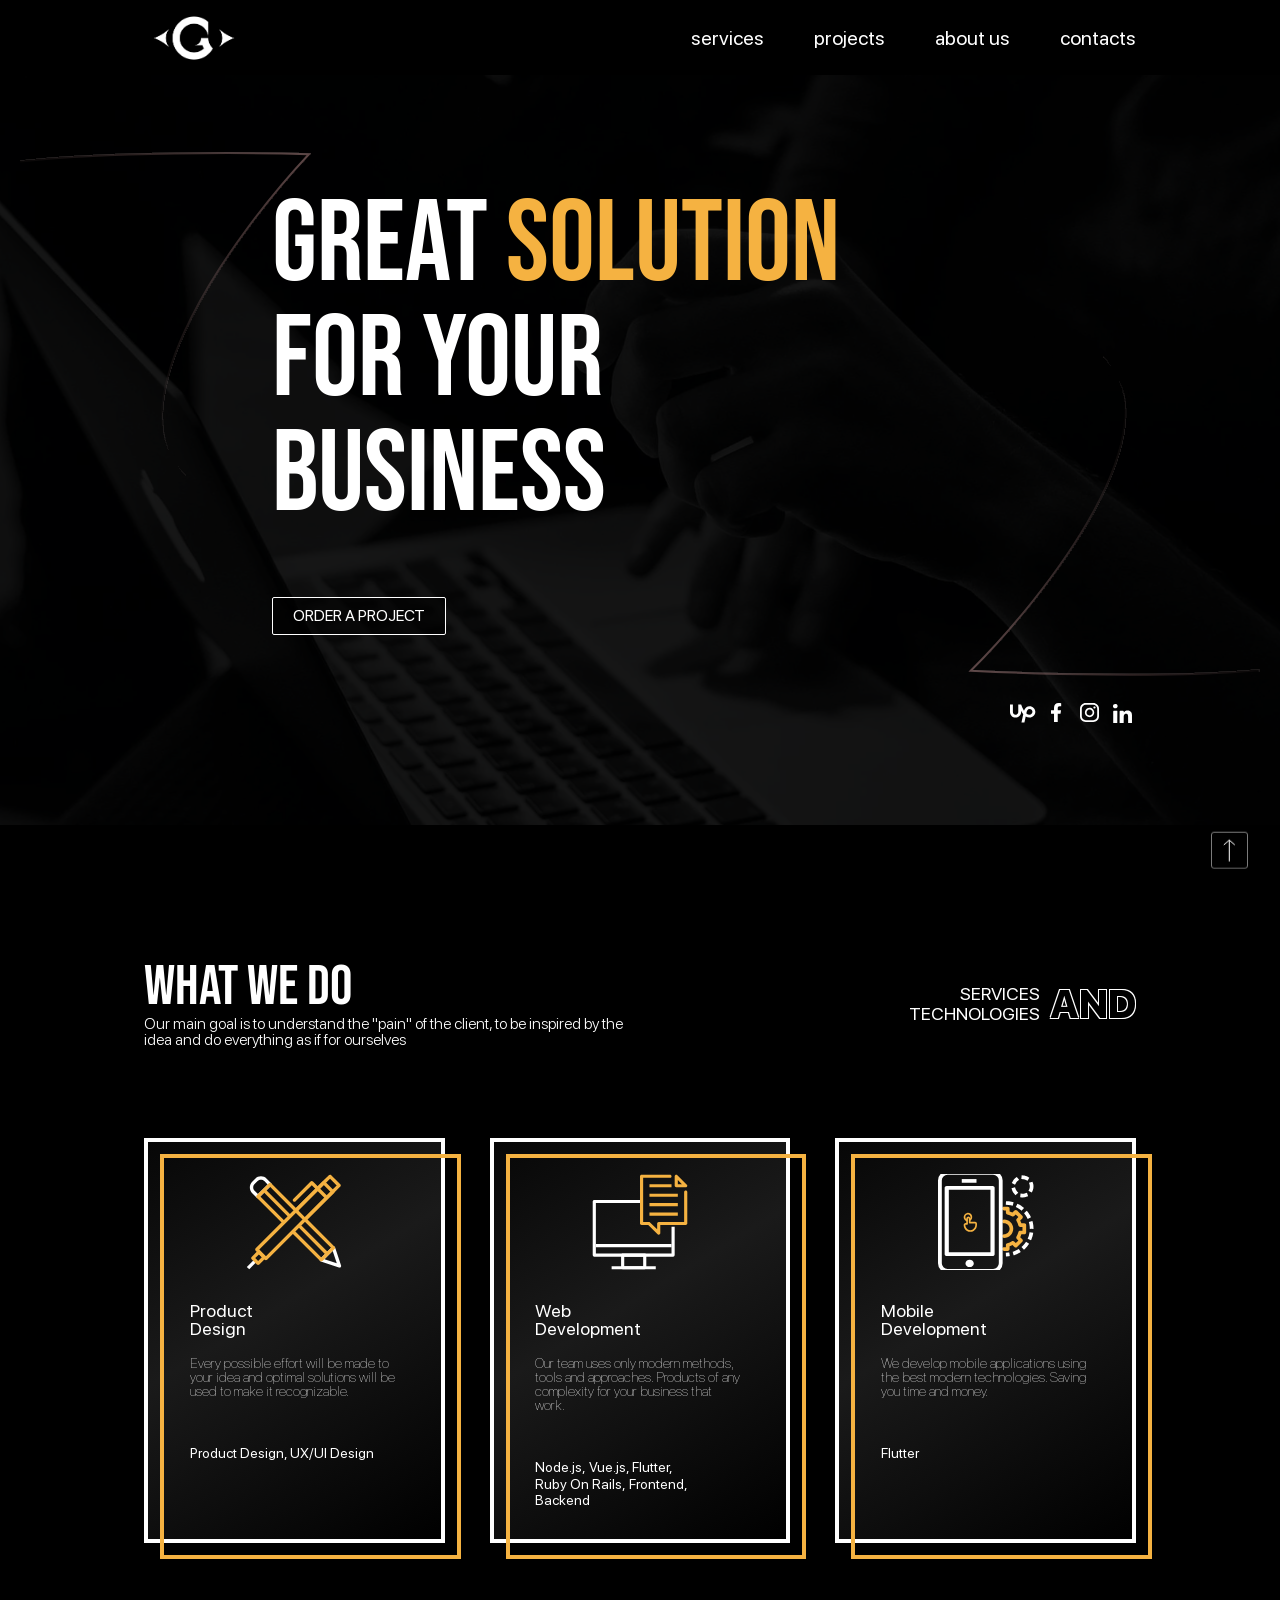
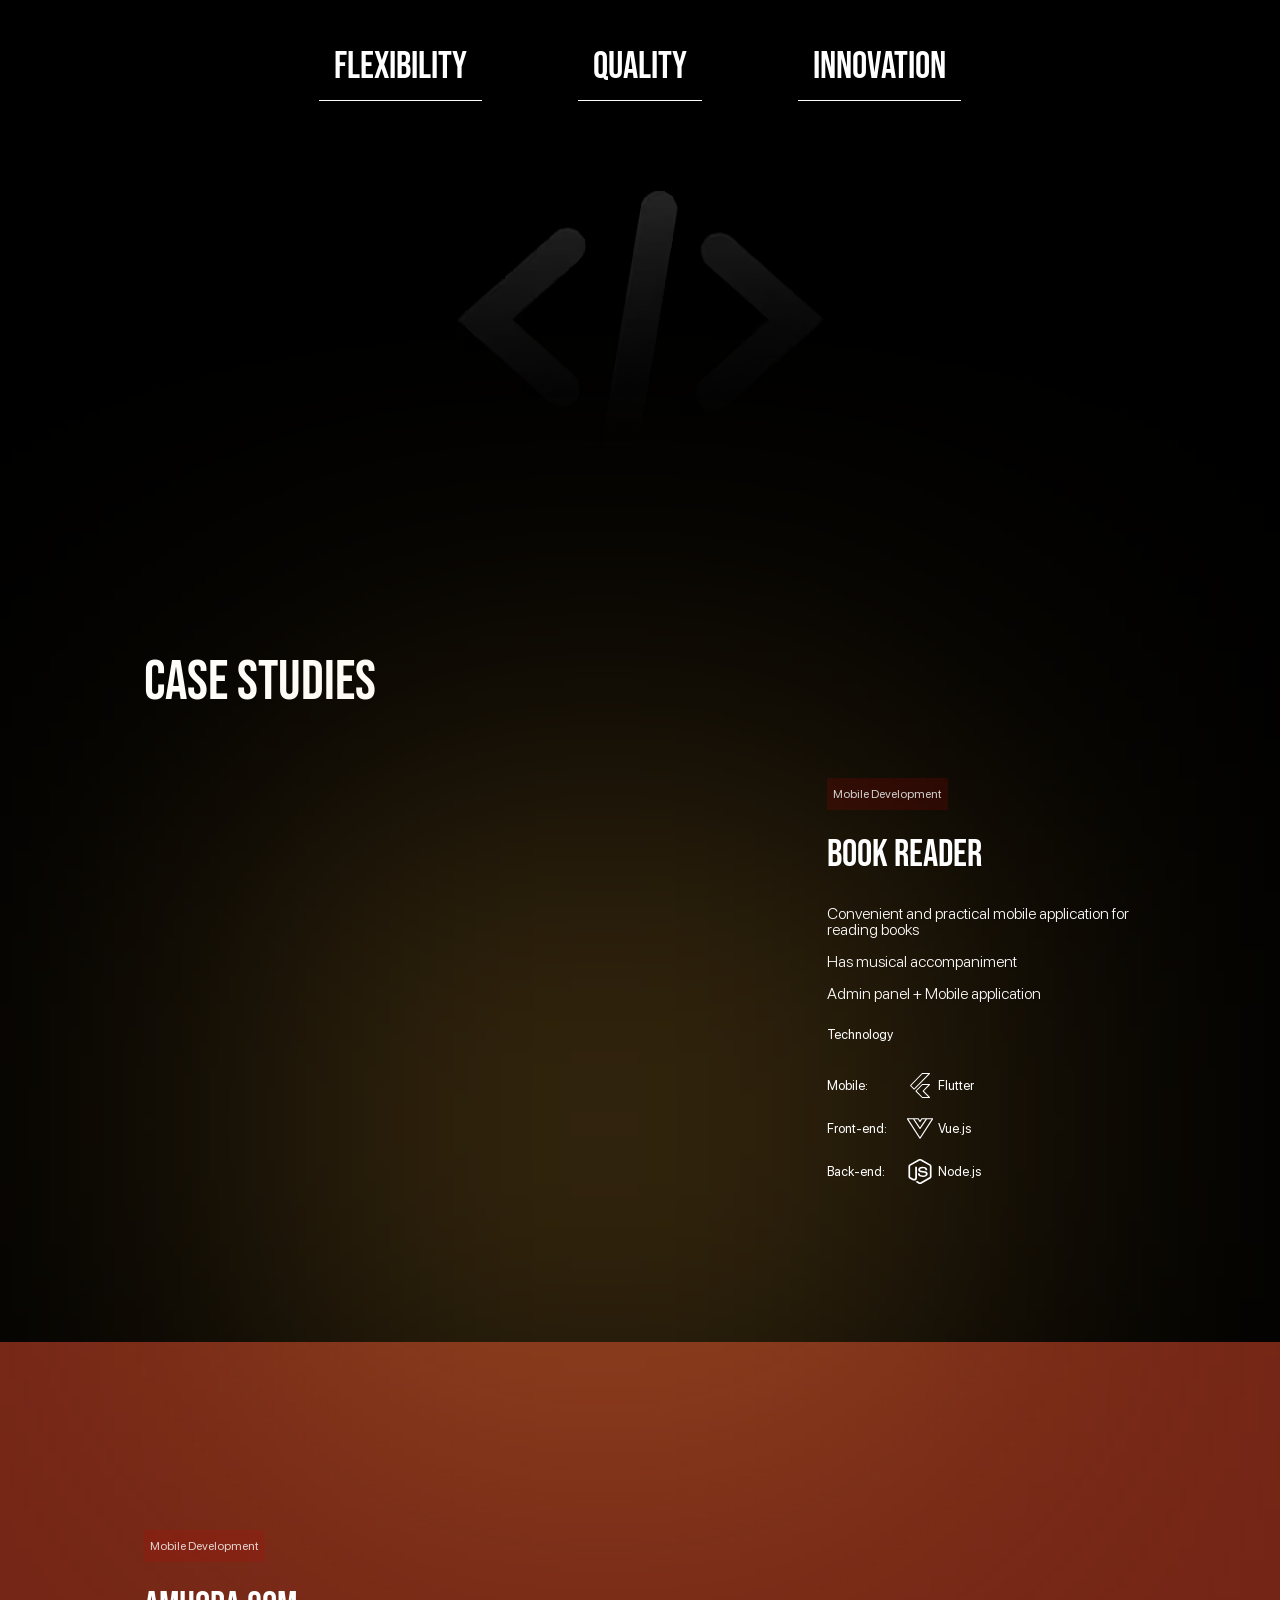
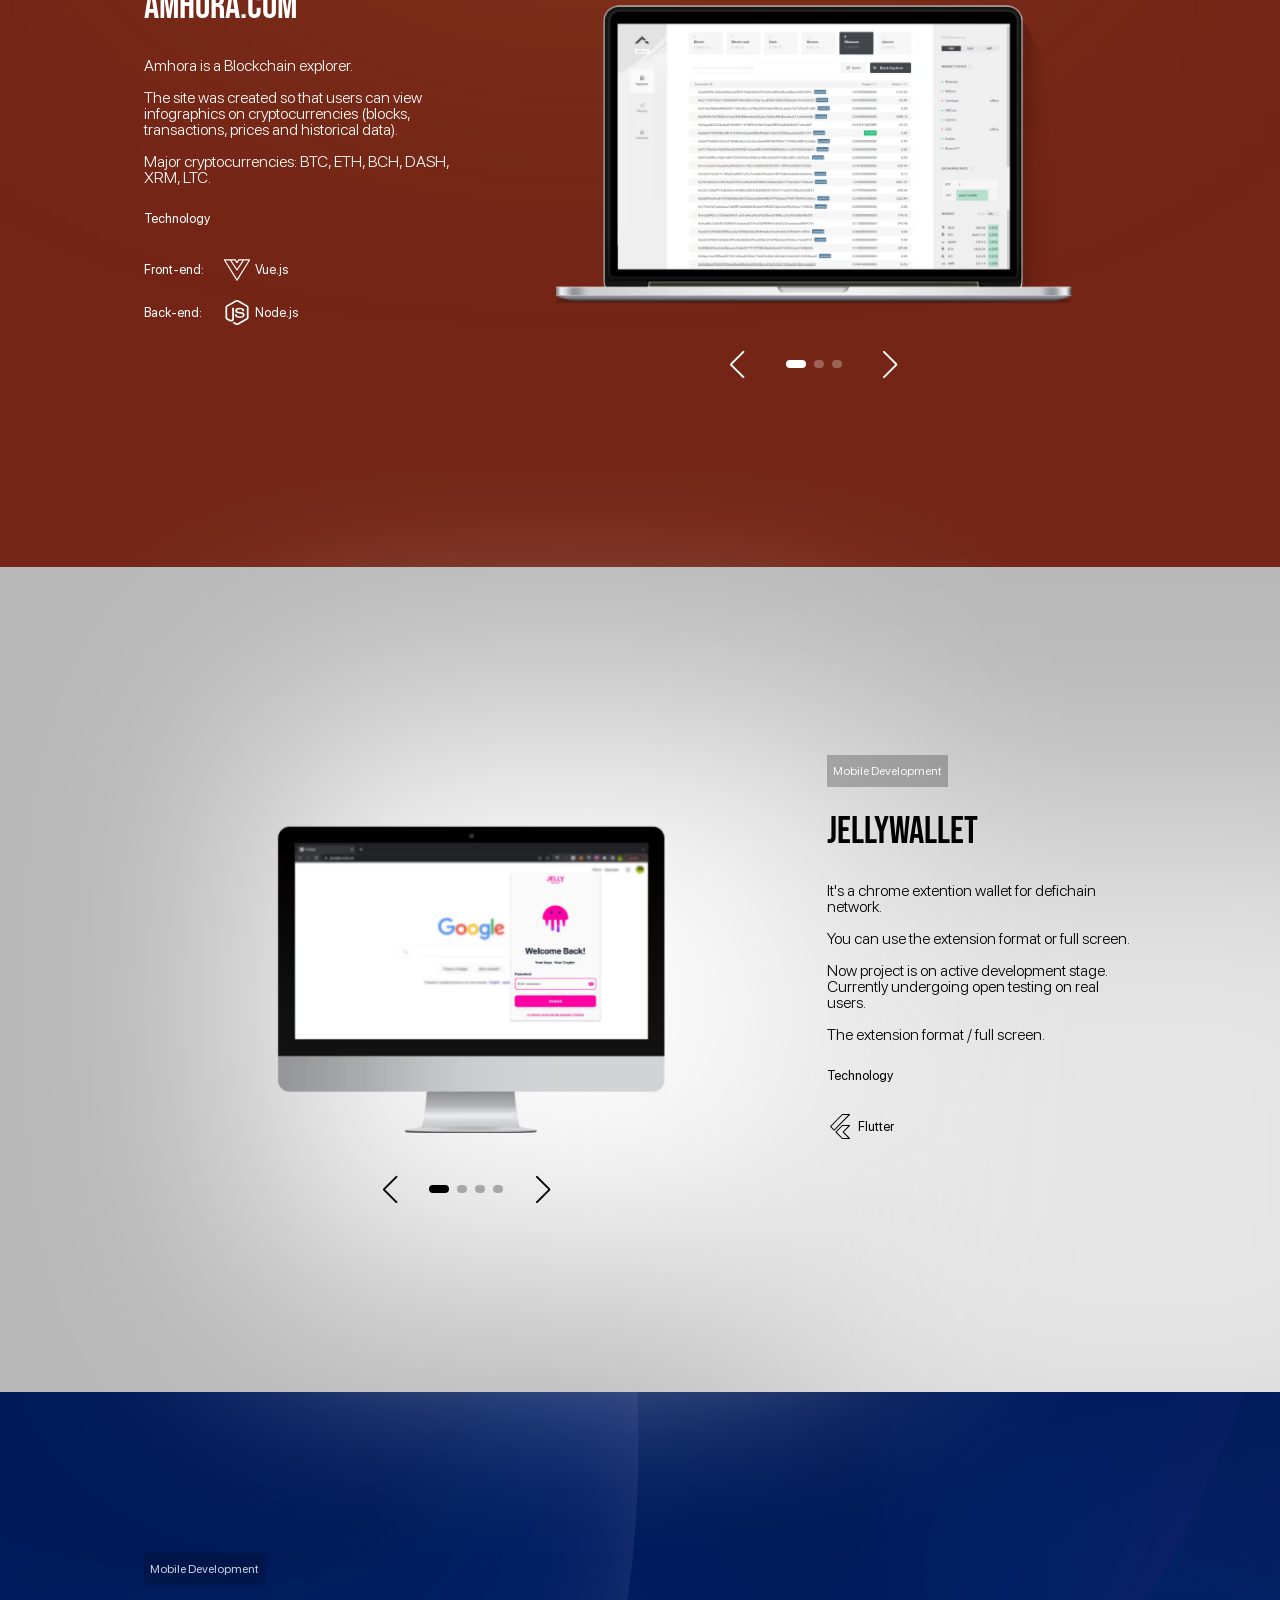
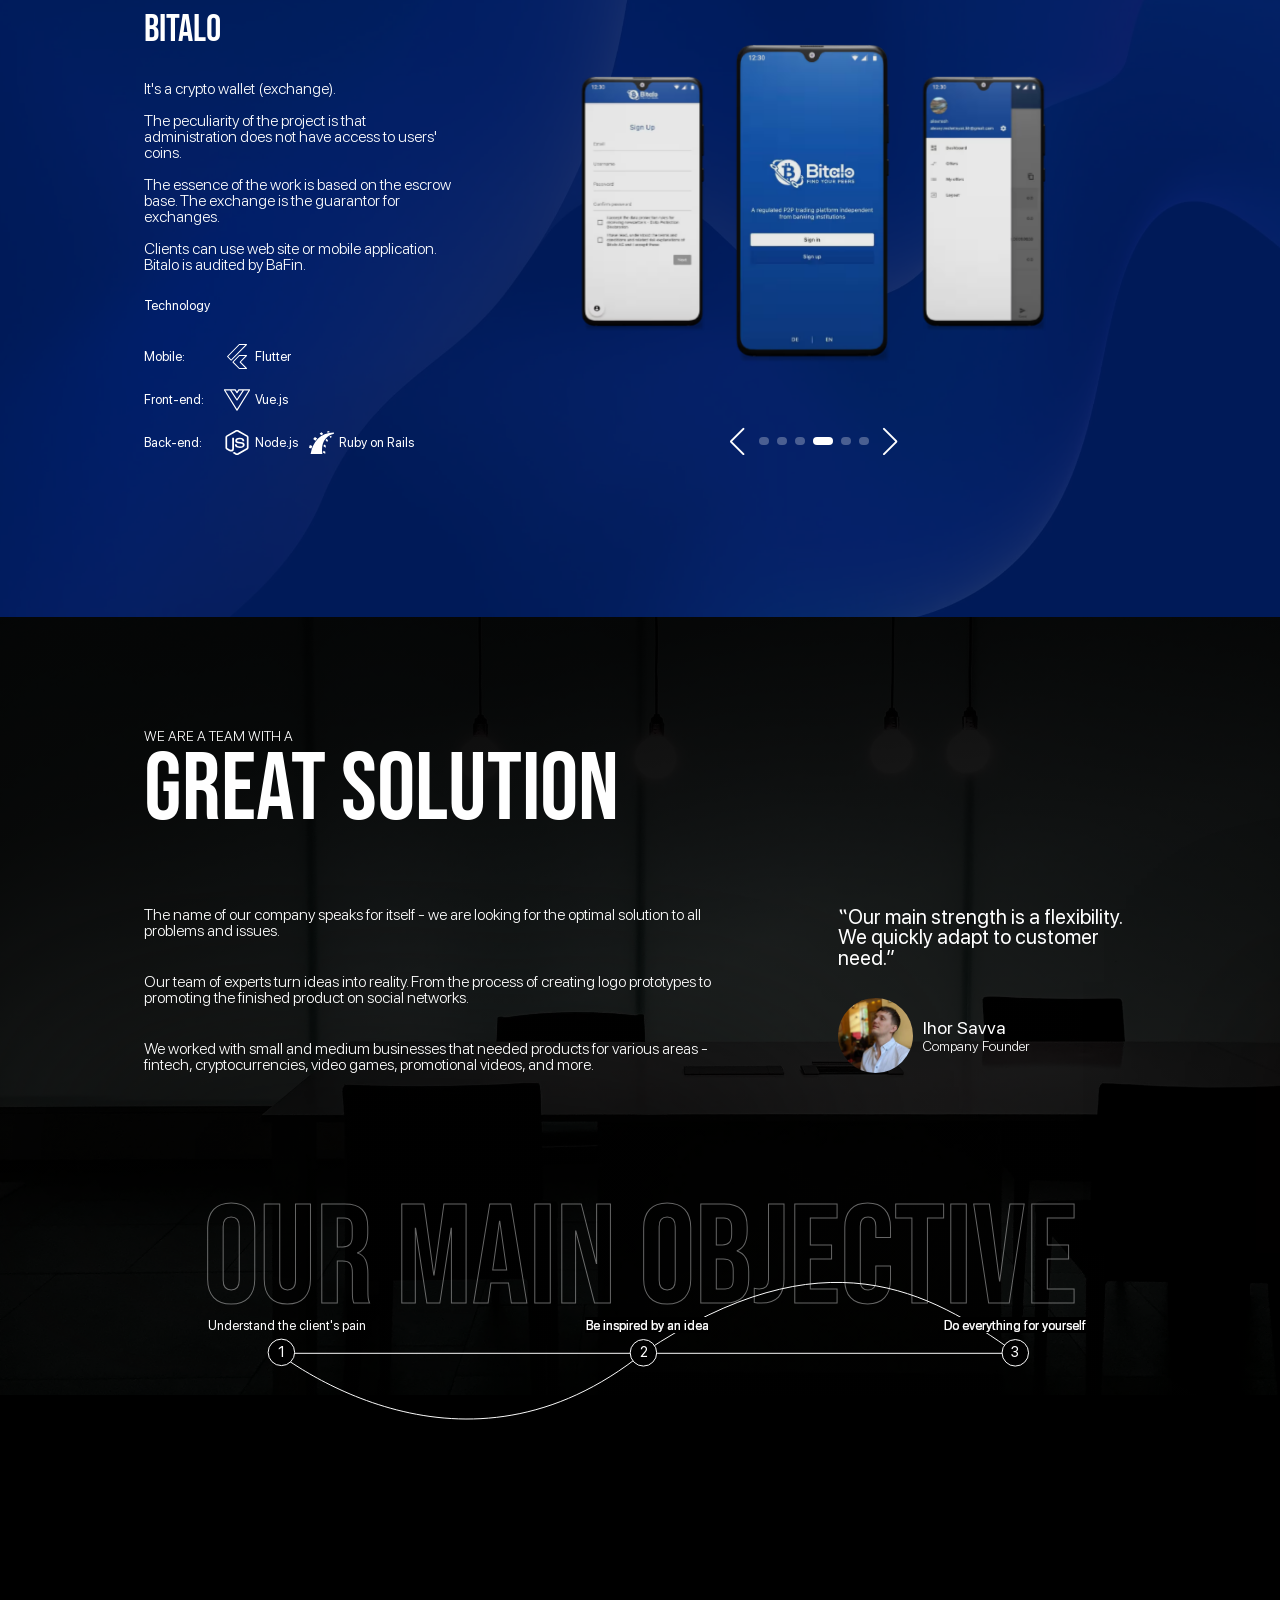
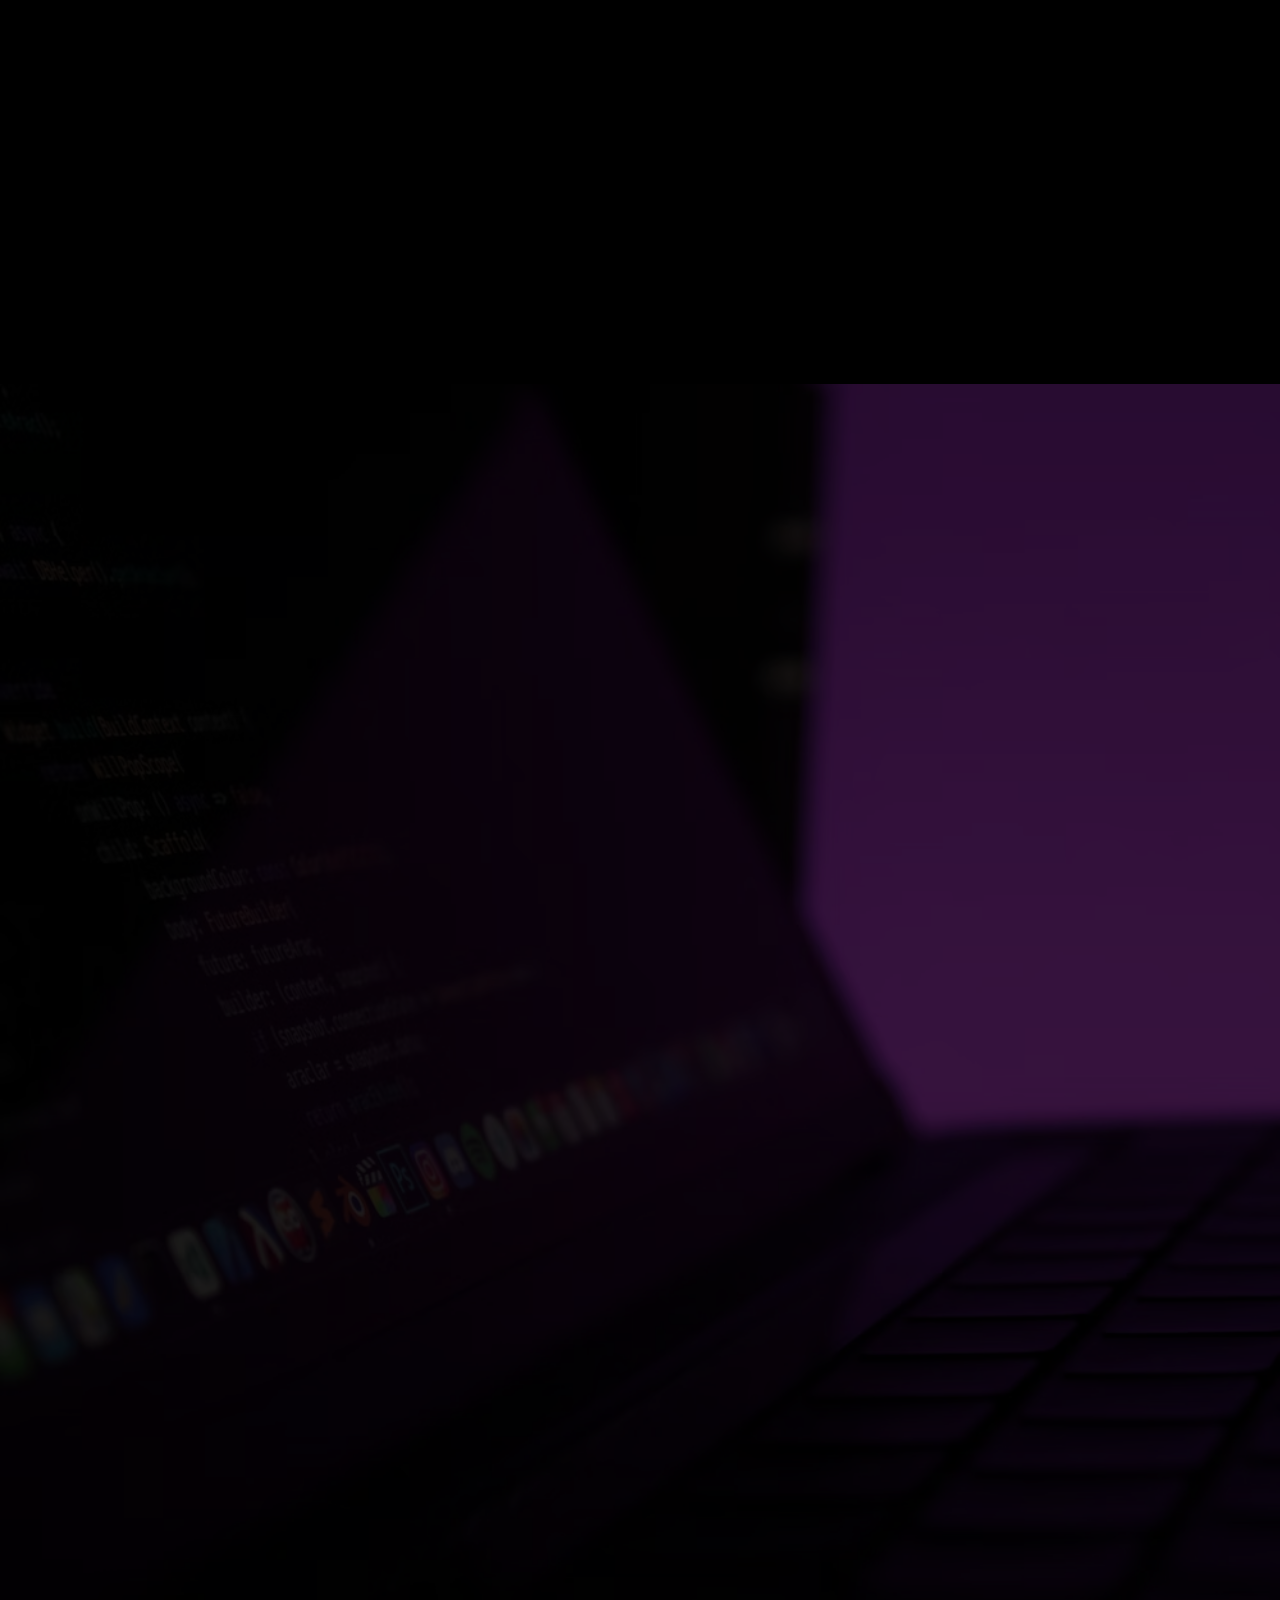
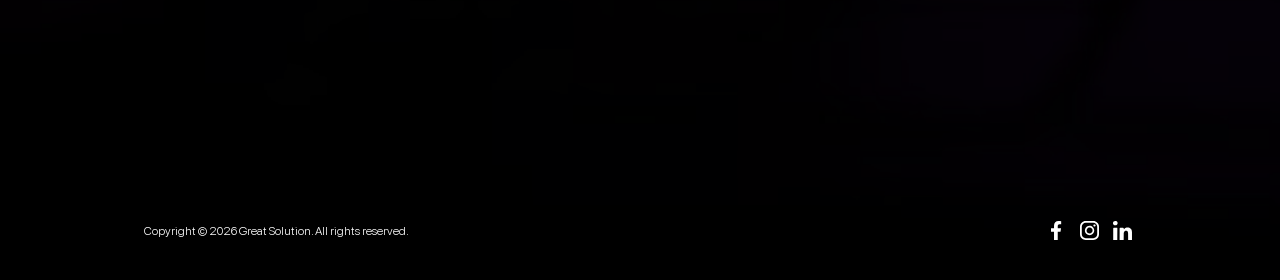
==== gs/index.html @ 4e0168cd "add new site GS" ====
<!DOCTYPE html>
<html lang="en">
  <head>
    <meta charset="UTF-8" />
    <meta http-equiv="X-UA-Compatible" content="IE=edge" />
    <meta name="viewport" content="width=device-width, initial-scale=1.0" />
    <title>Great Solution | Mobile Development of your Solutions</title>

    <!-- <link rel="preload" as="image" href="./assets/img/hero_bg.avif" />
    <link rel="preload" as="image" href="./assets/img/hero_bg.webp" /> -->
    <!-- <link rel="icon" type="image/x-icon" href="./assets/img/logo.ico" /> -->

    <link rel="preload" as="image" href="./assets/img/hero_bg.jpg" />

    <link
      rel="preload"
      href="./assets/fonts/BebasNeue-Regular.woff2"
      as="font"
      type="font/woff2"
      crossorigin="anonymous"
    />
    <link
      rel="preload"
      href="./assets/fonts/SFProDisplay-Regular.woff2"
      as="font"
      type="font/woff2"
      crossorigin="anonymous"
    />
    <link
      rel="preload"
      href="./assets/fonts/SFProDisplay-Light.woff2"
      as="font"
      type="font/woff2"
      crossorigin="anonymous"
    />
    <link
      rel="preload"
      href="./assets/fonts/SFProDisplay-Heavy.woff2"
      as="font"
      type="font/woff2"
      crossorigin="anonymous"
    />
    <link
      rel="preload"
      href="./assets/fonts/SFProDisplay-Ultralight.woff2"
      as="font"
      type="font/woff2"
      crossorigin="anonymous"
    />

    <link rel="stylesheet" href="./assets/css/lib/swiper-styles.min.css" />
    <link rel="stylesheet" href="./assets/css/lib/effect-carousel.min.css" />

    <link rel="stylesheet" href="./assets/css/style.css" />
    <link rel="stylesheet" href="./assets/css/media.css" />
    <!-- media="screen and (max-width: 1080px)" -->

    <script type="text/javascript" src="./assets/js/lib/lozad.min.js"></script>
    <script>
      const observer = lozad(); // lazy loads elements with default selector as ".lozad"
      observer.observe();
    </script>
  </head>

  <body>
    <header class="header" id="header">
      <div class="header-wrapper container">
        <a href="#" class="logo">
          <div class="logo-icon">
            <picture>
              <source type="image/avif" srcset="./assets/img/121.avif" />
              <source type="image/webp" srcset="./assets/img/121.webp" />
              <img
                width="100"
                height="100"
                class="lozad"
                src="./assets/img/121.png"
                alt="Logo of Great Solution"
              />
            </picture>
          </div>
          <!-- <span class="logo-caption">Great Solution</span> -->
        </a>

        <nav class="navigation">
          <ul class="navigation-menu">
            <li class="navigation-menu__item">
              <a href="#services" class="navigation-menu__link">Services</a>
            </li>
            <li class="navigation-menu__item">
              <a href="#projects" class="navigation-menu__link">Projects</a>
            </li>
            <li class="navigation-menu__item">
              <a href="#about-us" class="navigation-menu__link">About Us</a>
            </li>
            <li class="navigation-menu__item">
              <a href="#contact-us" class="navigation-menu__link">Contacts</a>
            </li>
          </ul>
        </nav>

        <div class="switch-lang">
          <div class="current-lang">
            <p class="lang-text">EN</p>
          </div>
          <div class="lang-dropdown">
            <div class="selecting-lang">
              <p class="lang-text">UA</p>
            </div>
            <div class="selecting-lang">
              <p class="lang-text">FR</p>
            </div>
          </div>
        </div>

        <button class="menu-toggle">
          <span class="menu-toggle__item"></span>
        </button>
      </div>
    </header>

    <main id="main" class="main">
      <section class="hero">
        <div class="hero-bg">
          <svg
            width="1920"
            height="1080"
            viewBox="0 0 1920 1080"
            fill="none"
            xmlns="http://www.w3.org/2000/svg"
          >
            <g class="hero-bg--left" filter="url(#filter0_i_26_8)">
              <path
                d="M30.2209 163.628C161.28 148.566 373.583 149.958 463.353 152.537C353.859 269.184 163.643 528.923 278.729 634.702"
                stroke="url(#paint0_linear_26_8)"
                stroke-opacity="0.5"
                stroke-width="3"
              />
            </g>
            <g class="hero-bg--right" filter="url(#filter1_i_26_8)">
              <path
                d="M1889.37 926.446C1757.91 938.279 1545.72 931.998 1456.06 927.378C1568.93 814.812 1766.69 562.921 1654.74 455.887"
                stroke="url(#paint1_linear_26_8)"
                stroke-opacity="0.5"
                stroke-width="3"
              />
            </g>
            <defs>
              <filter
                id="filter0_i_26_8"
                x="28.9512"
                y="149.477"
                width="437.775"
                height="487.221"
                filterUnits="userSpaceOnUse"
                color-interpolation-filters="sRGB"
              >
                <feFlood flood-opacity="0" result="BackgroundImageFix" />
                <feBlend
                  mode="normal"
                  in="SourceGraphic"
                  in2="BackgroundImageFix"
                  result="shape"
                />
                <feColorMatrix
                  in="SourceAlpha"
                  type="matrix"
                  values="0 0 0 0 0 0 0 0 0 0 0 0 0 0 0 0 0 0 127 0"
                  result="hardAlpha"
                />
                <feOffset dx="-2" dy="2" />
                <feGaussianBlur stdDeviation="0.5" />
                <feComposite
                  in2="hardAlpha"
                  operator="arithmetic"
                  k2="-1"
                  k3="1"
                />
                <feColorMatrix
                  type="matrix"
                  values="0 0 0 0 0.375 0 0 0 0 0.3375 0 0 0 0 0.3375 0 0 0 0.25 0"
                />
                <feBlend
                  mode="normal"
                  in2="shape"
                  result="effect1_innerShadow_26_8"
                />
              </filter>
              <filter
                id="filter1_i_26_8"
                x="1451.61"
                y="454.921"
                width="437.998"
                height="480.753"
                filterUnits="userSpaceOnUse"
                color-interpolation-filters="sRGB"
              >
                <feFlood flood-opacity="0" result="BackgroundImageFix" />
                <feBlend
                  mode="normal"
                  in="SourceGraphic"
                  in2="BackgroundImageFix"
                  result="shape"
                />
                <feColorMatrix
                  in="SourceAlpha"
                  type="matrix"
                  values="0 0 0 0 0 0 0 0 0 0 0 0 0 0 0 0 0 0 127 0"
                  result="hardAlpha"
                />
                <feOffset dx="-2" dy="2" />
                <feGaussianBlur stdDeviation="0.5" />
                <feComposite
                  in2="hardAlpha"
                  operator="arithmetic"
                  k2="-1"
                  k3="1"
                />
                <feColorMatrix
                  type="matrix"
                  values="0 0 0 0 0.375 0 0 0 0 0.3375 0 0 0 0 0.3375 0 0 0 0.25 0"
                />
                <feBlend
                  mode="normal"
                  in2="shape"
                  result="effect1_innerShadow_26_8"
                />
              </filter>
              <linearGradient
                id="paint0_linear_26_8"
                x1="509.319"
                y1="229.273"
                x2="157.055"
                y2="440.285"
                gradientUnits="userSpaceOnUse"
              >
                <stop stop-color="#B98C8C" />
                <stop offset="1" stop-color="#B98C8C" stop-opacity="0" />
              </linearGradient>
              <linearGradient
                id="paint1_linear_26_8"
                x1="1412.36"
                y1="850.6"
                x2="1769.01"
                y2="647.594"
                gradientUnits="userSpaceOnUse"
              >
                <stop stop-color="#B98C8C" />
                <stop offset="1" stop-color="#B98C8C" stop-opacity="0" />
              </linearGradient>
            </defs>
          </svg>
        </div>

        <div class="hero-wrapper container">
          <h1 class="hero__title title">
            Great <b class="bold-yellow">Solution</b><br />
            for your<br />
            business
          </h1>
          <a href="#contact-us" class="hero__button button">Order a project</a>
          <ul class="social-menu">
            <li class="social-menu__item">
              <a href="#" class="social-menu__link social-menu__link--up">
                <svg
                  width="26"
                  height="19"
                  viewBox="0 0 26 19"
                  fill="none"
                  xmlns="http://www.w3.org/2000/svg"
                >
                  <path
                    d="M19.5922 2.1375C16.9121 2.1375 14.8316 3.876 13.9872 6.74183C12.6994 4.80806 11.7198 2.48583 11.1509 0.528834H8.26289V8.02856C8.26078 9.51056 7.0585 10.7128 5.57439 10.7149C4.09028 10.7128 2.89011 9.5095 2.888 8.02856V0.527779H0V8.0275C0 11.1002 2.50272 13.6198 5.57544 13.6198C8.65028 13.6198 11.1519 11.1002 11.1519 8.0275V6.77245C11.7103 7.93989 12.3996 9.12422 13.2356 10.1703L11.4686 18.4722H14.421L15.7014 12.4503C16.8234 13.167 18.1133 13.6209 19.5922 13.6209C22.7588 13.6209 25.3333 11.0348 25.3333 7.87339C25.3333 4.70883 22.7588 2.1375 19.5922 2.1375ZM19.5922 10.7213C18.4289 10.7213 17.3386 10.2283 16.3474 9.42611L16.5881 8.29244L16.5965 8.24811C16.815 7.04161 17.4927 5.02022 19.5932 5.02022C21.1681 5.02022 22.4464 6.2985 22.4464 7.87022C22.4453 9.44195 21.1671 10.7213 19.5922 10.7213Z"
                  />
                </svg>
              </a>
            </li>
            <li class="social-menu__item">
              <a href="#" class="social-menu__link social-menu__link--fb">
                <svg
                  width="11"
                  height="20"
                  viewBox="0 0 11 20"
                  fill="none"
                  xmlns="http://www.w3.org/2000/svg"
                >
                  <path
                    d="M9.5137 10.6901L10.0416 7.25428H6.74139V5.02277C6.74139 4.08023 7.20076 3.16185 8.67959 3.16185H10.1786V0.237529C9.29766 0.0944861 8.40742 0.0164011 7.51506 0.00390625C4.79916 0.00390625 3.02214 1.65135 3.02214 4.63206V7.25428H0V10.6942H3.02214V19.0039H6.74139V10.6901H9.5137Z"
                  />
                </svg>
              </a>
            </li>
            <li class="social-menu__item">
              <a href="#" class="social-menu__link social-menu__link--it">
                <svg
                  width="19"
                  height="20"
                  viewBox="0 0 19 20"
                  fill="none"
                  xmlns="http://www.w3.org/2000/svg"
                >
                  <path
                    d="M14.5127 3.3919C14.2917 3.3911 14.0754 3.45596 13.8913 3.57825C13.7072 3.70055 13.5635 3.87476 13.4786 4.0788C13.3936 4.28284 13.3712 4.50751 13.4141 4.72432C13.4571 4.94113 13.5634 5.14031 13.7197 5.29659C13.876 5.45287 14.0751 5.55922 14.292 5.60214C14.5088 5.64506 14.7334 5.62263 14.9375 5.53768C15.1415 5.45273 15.3157 5.30909 15.438 5.12499C15.5603 4.94089 15.6252 4.72462 15.6244 4.5036C15.6244 4.20876 15.5072 3.926 15.2988 3.71751C15.0903 3.50903 14.8075 3.3919 14.5127 3.3919ZM9.56863 4.81892C8.64322 4.81812 7.73837 5.09186 6.96858 5.60549C6.1988 6.11912 5.59868 6.84957 5.24417 7.70438C4.88966 8.5592 4.79669 9.49997 4.97704 10.4076C5.15738 11.3153 5.60292 12.1491 6.25729 12.8034C6.91166 13.4578 7.74543 13.9034 8.6531 14.0837C9.56077 14.264 10.5015 14.1711 11.3564 13.8166C12.2112 13.4621 12.9416 12.8619 13.4552 12.0922C13.9689 11.3224 14.2426 10.4175 14.2418 9.49211C14.2397 8.25336 13.7466 7.06596 12.8707 6.19003C11.9948 5.3141 10.8074 4.82106 9.56863 4.81892ZM9.56863 12.4998C8.976 12.5006 8.39645 12.3256 7.9033 11.9969C7.41016 11.6682 7.02559 11.2007 6.79824 10.6534C6.5709 10.1061 6.511 9.50366 6.62613 8.92232C6.74125 8.34098 7.02623 7.80685 7.445 7.38751C7.86377 6.96817 8.39752 6.68248 8.9787 6.56656C9.55989 6.45065 10.1624 6.50974 10.71 6.73634C11.2576 6.96295 11.7257 7.34689 12.055 7.83959C12.3843 8.33229 12.5601 8.9116 12.5601 9.50423C12.5569 10.2959 12.2405 11.0541 11.6799 11.6131C11.1194 12.1722 10.3603 12.4866 9.56863 12.4876V12.4998Z"
                  />
                  <path
                    d="M13.2757 19.0038H5.69998C4.95004 19.0028 4.20766 18.854 3.51527 18.5659C2.82287 18.2778 2.19404 17.8561 1.66469 17.3248C1.13534 16.7936 0.715865 16.1633 0.430226 15.4699C0.144588 14.7765 -0.00161172 14.0336 -1.76208e-05 13.2836V5.70386C0.0021212 4.19279 0.603341 2.74422 1.67183 1.67572C2.74033 0.607231 4.1889 0.00601077 5.69998 0.00387195H13.2757C14.026 0.00174577 14.7693 0.147553 15.4632 0.432953C16.1571 0.718353 16.7879 1.13775 17.3195 1.66715C17.8512 2.19654 18.2733 2.82556 18.5616 3.51822C18.8499 4.21088 18.9989 4.95359 19 5.70386V13.2836C19.0016 14.0356 18.8546 14.7805 18.5674 15.4755C18.2803 16.1705 17.8586 16.8019 17.3267 17.3334C16.7948 17.865 16.1631 18.2862 15.4679 18.5728C14.7727 18.8595 14.0277 19.006 13.2757 19.0038ZM5.69998 1.79068C4.66246 1.79175 3.66775 2.20437 2.93412 2.938C2.20048 3.67164 1.78786 4.66635 1.78679 5.70386V13.2836C1.78786 14.3211 2.20048 15.3159 2.93412 16.0495C3.66775 16.7831 4.66246 17.1958 5.69998 17.1968H13.2757C14.3139 17.1968 15.3097 16.7847 16.0442 16.0509C16.7787 15.3172 17.1919 14.3218 17.1929 13.2836V5.70386C17.1919 4.66565 16.7787 3.67033 16.0442 2.93658C15.3097 2.20283 14.3139 1.79068 13.2757 1.79068H5.69998Z"
                  />
                </svg>
              </a>
            </li>
            <li class="social-menu__item">
              <a href="#" class="social-menu__link social-menu__link--in">
                <svg
                  width="19"
                  height="19"
                  viewBox="0 0 19 19"
                  fill="none"
                  xmlns="http://www.w3.org/2000/svg"
                >
                  <path
                    d="M6.61618 18.9869C6.61618 15.2183 6.65114 11.4497 6.61618 7.6811C6.61618 6.96848 6.79972 6.74989 7.49016 6.80672C8.1269 6.86356 8.76744 6.86356 9.40418 6.80672C10.4311 6.71054 11.1259 6.8723 10.6802 8.09206C10.9861 8.30192 11.0647 8.09206 11.1784 7.98277C11.8229 7.29076 12.6632 6.812 13.587 6.61045C14.5107 6.40889 15.4739 6.49414 16.348 6.85481C17.9998 7.51934 18.9699 9.08886 18.9699 11.0868V18.9869H15.1462C15.1462 17.4961 15.1462 16.0052 15.1025 14.5144C15.0807 13.4914 15.1987 12.4596 14.9627 11.4541C14.7792 10.6671 14.3859 10.0507 13.5818 9.86269C13.2031 9.75468 12.802 9.75259 12.4222 9.85664C12.0424 9.9607 11.6983 10.1669 11.4274 10.4529C11.18 10.7323 10.991 11.0584 10.8717 11.4121C10.7523 11.7658 10.7051 12.1398 10.7326 12.5121C10.7326 14.698 10.6889 16.8359 10.6671 19L6.61618 18.9869ZM0.214268 18.9869C0.214268 15.2227 0.240487 11.4628 0.214268 7.70296C0.214268 7.03843 0.336625 6.74989 1.08825 6.82858C1.97323 6.87667 2.86017 6.87667 3.74515 6.82858C4.18214 6.82858 4.37442 6.91165 4.37005 7.40567C4.32635 11.2704 4.30887 15.1352 4.28702 19L0.214268 18.9869ZM2.30745 0.00401549C2.59871 -0.0136707 2.89056 0.027189 3.16578 0.124184C3.441 0.221178 3.69401 0.372343 3.90989 0.568757C4.12576 0.765171 4.30013 1.00286 4.42269 1.26778C4.54525 1.53271 4.61353 1.81952 4.6235 2.11128C4.65846 3.33542 3.61842 4.27538 2.24627 4.26226C1.95475 4.27721 1.66326 4.23225 1.38977 4.13014C1.11629 4.02804 0.866614 3.87096 0.656151 3.66859C0.445687 3.46622 0.278899 3.22286 0.166072 2.95352C0.0532459 2.68417 -0.00322525 2.39456 0.000142207 2.10254C0.000142207 0.878399 0.974631 0.00401549 2.30745 0.00401549Z"
                  />
                </svg>
              </a>
            </li>
          </ul>
        </div>
      </section>

      <section class="services" id="services">
        <div class="services-wrapper container">
          <div class="services__item services__item--header">
            <h2 class="services__title title">What we do</h2>
            <p class="services__description">
              Our main goal is to understand the "pain" of the client, to be
              inspired by the idea and do everything as if for ourselves
            </p>
            <div class="services__legend service-legend">
              <span class="service-legend__item service-legend__item--smaller"
                >Services</span
              >
              <span class="service-legend__item service-legend__item--larger"
                >and</span
              >
              <span class="service-legend__item service-legend__item--smaller"
                >Technologies</span
              >
            </div>
          </div>

          <div class="services__item services__item--main">
            <div class="service-post-wrapper">
              <article class="service-post">
                <div class="service-post-icon">
                  <svg
                    width="110"
                    height="110"
                    viewBox="0 0 110 110"
                    fill="none"
                    xmlns="http://www.w3.org/2000/svg"
                  >
                    <path
                      d="M100.077 82.6791C99.5977 82.7043 99.1446 82.9065 98.8057 83.2468L84.9708 97.0893C84.7371 97.3228 84.5671 97.6122 84.4767 97.9299C84.3863 98.2477 84.3787 98.5833 84.4545 98.9048C84.5303 99.2263 84.6872 99.5231 84.91 99.767C85.1328 100.011 85.4142 100.194 85.7276 100.298L106.488 107.216C106.829 107.33 107.196 107.347 107.546 107.264C107.897 107.182 108.218 107.003 108.472 106.748C108.727 106.494 108.906 106.173 108.988 105.822C109.071 105.472 109.054 105.105 108.94 104.764L102.015 84.0036C101.881 83.6013 101.619 83.2539 101.269 83.0147C100.919 82.7754 100.501 82.6576 100.077 82.6791ZM99.3355 88.1965L104.035 102.311L89.9281 97.6115L99.3355 88.1965ZM17.1356 2.68915C14.7583 2.68921 12.3867 3.59313 10.5814 5.39862L7.11507 8.85736C3.50473 12.4682 3.50435 18.3628 7.11507 21.9733L12.307 27.1652C12.6703 27.5285 13.163 27.7326 13.6768 27.7326C14.1907 27.7326 14.6836 27.5285 15.0469 27.1652L28.8892 13.3303C29.2525 12.9669 29.4564 12.4742 29.4564 11.9604C29.4564 11.4466 29.2525 10.9539 28.8892 10.5905L23.6973 5.39862C21.892 3.59335 19.5129 2.68908 17.1356 2.68915ZM17.1356 6.53387C18.5104 6.53384 19.8875 7.06839 20.9574 8.13837L24.7796 11.9604L13.6766 23.0556L9.85482 19.2336C7.71504 17.0936 7.71466 13.7375 9.85482 11.5971L13.3209 8.13837C14.3912 7.06822 15.7607 6.53391 17.1356 6.53387Z"
                      fill="white"
                    />
                    <path
                      fill-rule="evenodd"
                      clip-rule="evenodd"
                      d="M8.60572 98.7846L0.961914 106.512L3.7168 109.237L11.3608 101.517L8.60572 98.7846Z"
                      fill="white"
                    />
                    <path
                      d="M27.489 10.0229C26.9857 10.031 26.5053 10.2345 26.1494 10.5906L12.3069 24.4255C11.9437 24.7889 11.7395 25.2816 11.7395 25.7954C11.7395 26.3092 11.9437 26.8019 12.3069 27.1653L41.6873 56.5456C41.8658 56.7316 42.0795 56.8801 42.3161 56.9823C42.5528 57.0846 42.8076 57.1386 43.0654 57.1413C43.3232 57.1439 43.5788 57.0951 43.8175 56.9976C44.0562 56.9002 44.2729 56.7561 44.4551 56.5738C44.6374 56.3916 44.7815 56.1747 44.879 55.9361C44.9764 55.6974 45.0252 55.4417 45.0225 55.1839C45.0199 54.9262 44.9659 54.6715 44.8636 54.4349C44.7613 54.1982 44.613 53.9844 44.427 53.8059L16.4167 25.7954L27.5193 14.7002L56.8088 43.9897C56.9874 44.1757 57.2013 44.3242 57.438 44.4264C57.6746 44.5287 57.9292 44.5828 58.187 44.5854C58.4448 44.588 58.7004 44.5392 58.9391 44.4417C59.1778 44.3443 59.3944 44.2002 59.5767 44.0179C59.759 43.8356 59.9031 43.6188 60.0006 43.3802C60.098 43.1415 60.147 42.8858 60.1444 42.628C60.1417 42.3703 60.0875 42.1156 59.9852 41.879C59.8829 41.6424 59.7345 41.4285 59.5486 41.25L28.8892 10.5906C28.7057 10.407 28.4871 10.2622 28.2466 10.1647C28.0061 10.0672 27.7485 10.019 27.489 10.0229ZM68.8198 51.3235C68.4355 51.3251 68.0603 51.4409 67.742 51.6563C67.4237 51.8717 67.1767 52.1769 67.0323 52.533C66.8879 52.8892 66.8526 53.2803 66.931 53.6565C67.0095 54.0327 67.198 54.3772 67.4727 54.646L97.4358 84.6167L86.3406 95.7195L56.2866 65.6655C56.1081 65.4795 55.8944 65.3311 55.6577 65.2288C55.4211 65.1265 55.1662 65.0725 54.9085 65.0699C54.6507 65.0672 54.395 65.1161 54.1564 65.2135C53.9177 65.3109 53.701 65.455 53.5187 65.6373C53.3364 65.8196 53.1923 66.0364 53.0949 66.2751C52.9975 66.5137 52.9487 66.7694 52.9513 67.0272C52.954 67.285 53.008 67.5396 53.1103 67.7763C53.2126 68.0129 53.3609 68.2267 53.5469 68.4053L84.9707 99.8291C85.3341 100.192 85.8268 100.396 86.3406 100.396C86.8543 100.396 87.3471 100.192 87.7104 99.8291L101.545 85.9866C101.909 85.6232 102.113 85.1305 102.113 84.6167C102.113 84.1029 101.909 83.6102 101.545 83.2468L70.2124 51.9062C70.0311 51.7209 69.8144 51.5738 69.5752 51.4737C69.336 51.3736 69.0791 51.3225 68.8198 51.3235Z"
                      fill="#F5B241"
                    />
                    <path
                      fill-rule="evenodd"
                      clip-rule="evenodd"
                      d="M21.0938 16.2668L18.3391 18.999L48.741 49.5978L51.4883 46.8657L21.0938 16.2668ZM62.2883 57.7414L59.541 60.4736L91.0027 92.1396L93.75 89.4074L62.2883 57.7414Z"
                      fill="#F5B241"
                    />
                    <path
                      d="M96.2778 0.759222C95.7719 0.76529 95.2884 0.969014 94.9307 1.32685L87.8164 8.44111L56.9375 39.32L11.0959 85.154C10.7327 85.5174 10.5286 86.0101 10.5286 86.5239C10.5286 87.0376 10.7327 87.5304 11.0959 87.8937L21.4495 98.2548C21.8128 98.618 22.3056 98.822 22.8193 98.822C23.3331 98.822 23.8258 98.618 24.1892 98.2548L70.0308 52.4208L101.008 21.4435L108.031 14.4201C108.395 14.0567 108.599 13.564 108.599 13.0502C108.599 12.5365 108.395 12.0437 108.031 11.6804L97.6704 1.32685C97.4878 1.14421 97.2705 0.999907 97.0314 0.902429C96.7922 0.804951 96.5361 0.756259 96.2778 0.759222ZM96.301 5.43647L103.922 13.0502L98.2688 18.7038L67.2915 49.6811L22.8198 94.1452L15.2063 86.5239L59.6777 42.0598L90.5566 11.1809L96.301 5.43647Z"
                      fill="#F5B241"
                    />
                    <path
                      d="M16.1403 88.0464C15.7769 87.683 15.2841 87.4789 14.7701 87.4789C14.2562 87.4789 13.7634 87.683 13.4 88.0464L6.46955 94.9765C6.10623 95.3399 5.90216 95.8327 5.90216 96.3465C5.90216 96.8603 6.10623 97.3531 6.46955 97.7165L12.5063 103.753C12.8696 104.116 13.3625 104.32 13.8764 104.32C14.3902 104.32 14.8831 104.116 15.2465 103.753L22.1767 96.8228C22.5401 96.4594 22.7441 95.9666 22.7441 95.4528C22.7441 94.9389 22.5401 94.4462 22.1767 94.0828L16.1403 88.0464ZM14.7701 92.1563L18.0669 95.4528L13.8761 99.643L10.5796 96.3465L14.7701 92.1563ZM90.4608 8.53973C90.0975 8.17643 89.6046 7.97235 89.0907 7.97235C88.5769 7.97235 88.084 8.17643 87.7206 8.53973L55.8238 40.4344C55.4605 40.7978 55.2564 41.2906 55.2564 41.8044C55.2564 42.3182 55.4605 42.811 55.8238 43.1744L66.2118 53.5616C66.5752 53.9249 67.0681 54.1289 67.5819 54.1289C68.0958 54.1289 68.5884 53.9249 68.9518 53.5616L100.849 21.6669C101.212 21.3035 101.416 20.8107 101.416 20.2969C101.416 19.7831 101.212 19.2903 100.849 18.9269L90.4608 8.53973ZM89.0907 12.6496L96.7386 20.2969L67.5819 49.4516L59.9341 41.8044L89.0907 12.6496Z"
                      fill="#F5B241"
                    />
                    <path
                      fill-rule="evenodd"
                      clip-rule="evenodd"
                      d="M75.3363 8.10052C74.834 8.10652 74.3538 8.30731 73.9967 8.66057L54.1524 28.5124C53.9665 28.6909 53.8181 28.9047 53.7158 29.1414C53.6136 29.378 53.5595 29.6326 53.5569 29.8904C53.5543 30.1482 53.603 30.4039 53.7005 30.6425C53.7979 30.8812 53.942 31.098 54.1243 31.2803C54.3066 31.4626 54.5233 31.6066 54.7619 31.7041C55.0006 31.8015 55.2563 31.8504 55.514 31.8477C55.7718 31.8451 56.0267 31.7911 56.2633 31.6888C56.4999 31.5865 56.7137 31.4381 56.8922 31.2521L75.3666 12.7702L79.6881 17.0917L90.6244 28.0356C90.8029 28.2215 91.0166 28.37 91.2533 28.4723C91.4899 28.5745 91.7448 28.6286 92.0025 28.6312C92.2603 28.6338 92.516 28.585 92.7546 28.4875C92.9933 28.3901 93.21 28.246 93.3923 28.0637C93.5745 27.8815 93.7187 27.6647 93.8161 27.426C93.9135 27.1873 93.9623 26.9316 93.9596 26.6739C93.957 26.4161 93.903 26.1614 93.8007 25.9248C93.6984 25.6882 93.5501 25.4744 93.3641 25.2958L82.4278 14.352L76.7364 8.66057C76.5523 8.47838 76.3336 8.33494 76.0931 8.23874C75.8526 8.14254 75.5953 8.09555 75.3363 8.10052Z"
                      fill="#F5B241"
                    />
                  </svg>

                  <!-- <picture>
                    <source
                      type="image/avif"
                      srcset="./assets/img/services/services_2.avif"
                    />
                    <source
                      type="image/webp"
                      srcset="./assets/services/services_2.webp"
                    />
                    <img
                      class="lozad"
                      loading="lazy"
                      src="./assets/img/services/services_2.png"
                      alt="Logo of Great Solution"
                    />
                  </picture> -->
                </div>

                <div class="service-post-info">
                  <h3 class="service-post__title">Product<br />Design</h3>
                  <p class="service-post__description">
                    Every possible effort will be made to your idea and optimal
                    solutions will be used to make it recognizable.
                  </p>
                </div>

                <ul class="service-post__list-tags list-tags">
                  <li class="list-tags__item">Product Design,</li>
                  <li class="list-tags__item">UX/UI Design</li>
                </ul>
              </article>

              <article class="service-post">
                <div class="service-post-icon">
                  <svg
                    width="118"
                    height="118"
                    viewBox="0 0 118 118"
                    fill="none"
                    xmlns="http://www.w3.org/2000/svg"
                  >
                    <path
                      d="M2.8125 31.8724C2.29866 31.8725 1.80588 32.0767 1.44254 32.4401C1.0792 32.8034 0.875051 33.2961 0.875 33.8099V99.6849C0.875051 100.199 1.0792 100.691 1.44254 101.055C1.80588 101.418 2.29866 101.622 2.8125 101.622H99.6875C100.201 101.622 100.694 101.418 101.057 101.055C101.421 100.691 101.625 100.199 101.625 99.6849V66.7474V64.8099H97.75V66.7474V97.7474H4.75V35.7474H60.3018H62.2393V31.8724H60.3018H2.8125Z"
                      fill="white"
                    />
                    <path
                      fill-rule="evenodd"
                      clip-rule="evenodd"
                      d="M4.75 86.1224V89.9974H97.75V86.1224H4.75Z"
                      fill="white"
                    />
                    <path
                      d="M37.6875 97.7474C37.1737 97.7475 36.6809 97.9517 36.3175 98.3151C35.9542 98.6784 35.7501 99.1711 35.75 99.6849V115.185C35.7501 115.699 35.9542 116.191 36.3175 116.555C36.6809 116.918 37.1737 117.122 37.6875 117.122H64.8125C65.3263 117.122 65.8191 116.918 66.1825 116.555C66.5458 116.191 66.7499 115.699 66.75 115.185V99.6849C66.7499 99.1711 66.5458 98.6784 66.1825 98.3151C65.8191 97.9517 65.3263 97.7475 64.8125 97.7474H37.6875ZM39.625 101.622H62.875V113.247H39.625V101.622Z"
                      fill="white"
                    />
                    <path
                      fill-rule="evenodd"
                      clip-rule="evenodd"
                      d="M24.125 113.247V117.122H78.375V113.247H24.125Z"
                      fill="white"
                    />
                    <path
                      fill-rule="evenodd"
                      clip-rule="evenodd"
                      d="M70.625 12.4974V16.3724H97.75V12.4974H70.625ZM70.625 24.1224V27.9974H105.5V24.1224H70.625ZM70.625 35.7474V39.6224H105.5V35.7474H70.625ZM70.625 47.3724V51.2474H105.5V47.3724H70.625Z"
                      fill="#F5B241"
                    />
                    <path
                      d="M60.9375 0.872363C60.4237 0.872414 59.9309 1.07641 59.5675 1.43975C59.2042 1.80309 59.0001 2.29602 59 2.80986V60.844C59.0001 61.3579 59.2042 61.8506 59.5675 62.2139C59.9309 62.5773 60.4237 62.7815 60.9375 62.7815H67.749L69.1492 62.8203L80.6606 74.0518C80.9333 74.3183 81.2786 74.4985 81.6532 74.5697C82.0278 74.641 82.4151 74.5998 82.7665 74.452C83.118 74.3041 83.4181 74.0562 83.6291 73.7386C83.8401 73.421 83.9527 73.0481 83.9529 72.6668V62.8279L94.1021 62.7891H103.888H115.188C115.701 62.7891 116.194 62.5853 116.557 62.222C116.921 61.8586 117.125 61.3655 117.125 60.8516V56.4998V52.9129V23.3882V22.1924C117.129 21.9357 117.081 21.6809 116.985 21.4427C116.89 21.2044 116.748 20.9874 116.567 20.8046C116.387 20.6217 116.172 20.4765 115.935 20.3774C115.698 20.2783 115.444 20.2275 115.188 20.2275C114.931 20.2275 114.677 20.2783 114.44 20.3774C114.203 20.4765 113.988 20.6217 113.808 20.8046C113.627 20.9874 113.485 21.2044 113.39 21.4427C113.294 21.6809 113.246 21.9357 113.25 22.1924V23.3882V52.9129V56.4998V58.9141H103.888H94.0945C94.0919 58.9141 94.0893 58.9141 94.0867 58.9141L82.0076 58.9609C81.4951 58.969 81.0066 59.1796 80.6491 59.547C80.2916 59.9144 80.0943 60.4086 80.1004 60.9211L80.0775 60.8824V68.0496L71.3134 59.4973C70.9608 59.1522 70.4898 58.9547 69.9965 58.9449L67.8092 58.8985C67.7941 58.8983 67.779 58.8983 67.7638 58.8985H62.8747V4.73909H95.8122C96.0689 4.74271 96.3238 4.69528 96.562 4.59954C96.8003 4.5038 97.0171 4.36167 97.2 4.18139C97.3828 4.00112 97.528 3.78631 97.6271 3.54943C97.7262 3.31256 97.7772 3.05835 97.7772 2.80159C97.7772 2.54482 97.7262 2.29061 97.6271 2.05374C97.528 1.81686 97.3828 1.60205 97.2 1.42178C97.0171 1.24151 96.8003 1.09937 96.562 1.00363C96.3238 0.907887 96.0689 0.860456 95.8122 0.864085H60.9372L60.9375 0.872363Z"
                      fill="#F5B241"
                    />
                    <path
                      fill-rule="evenodd"
                      clip-rule="evenodd"
                      d="M103.532 0.879874C103.025 0.887846 102.541 1.09449 102.185 1.45531C101.828 1.81612 101.627 2.30251 101.625 2.80981V14.4348C101.625 14.9486 101.829 15.4413 102.193 15.8047C102.556 16.168 103.049 16.3723 103.563 16.3723H115.188C115.571 16.3721 115.945 16.2584 116.264 16.0454C116.582 15.8325 116.83 15.53 116.977 15.176C117.123 14.8221 117.162 14.4326 117.087 14.0569C117.013 13.6811 116.828 13.3359 116.557 13.0649L104.932 1.43993C104.748 1.25776 104.529 1.11441 104.289 1.01823C104.049 0.922058 103.791 0.874892 103.532 0.879874ZM105.5 7.48729L110.503 12.4973H105.5V7.48729Z"
                      fill="#F5B241"
                    />
                  </svg>

                  <!-- <picture>
                    <source
                      type="image/avif"
                      srcset="./assets/img/services/services_3.avif"
                    />
                    <source
                      type="image/webp"
                      srcset="./assets/img/services/services_3.webp"
                    />
                    <img
                      class="lozad"
                      loading="lazy"
                      src="./assets/img/services/services_3.png"
                      alt="Logo of Great Solution"
                    />
                  </picture> -->
                </div>

                <div class="service-post-info">
                  <h3 class="service-post__title">Web<br />Development</h3>
                  <p class="service-post__description">
                    Our team uses only modern methods, tools and approaches.
                    Products of any complexity for your business that work.
                  </p>
                </div>

                <ul class="service-post__list-tags list-tags">
                  <li class="list-tags__item">Node.js,</li>
                  <li class="list-tags__item">Vue.js,</li>
                  <li class="list-tags__item">Flutter,</li>
                  <li class="list-tags__item">Ruby On Rails,</li>
                  <li class="list-tags__item">Frontend,</li>
                  <li class="list-tags__item">Backend</li>
                </ul>
              </article>
              <article class="service-post">
                <div class="service-post-icon">
                  <svg
                    width="101"
                    height="107"
                    viewBox="0 0 101 107"
                    fill="none"
                    xmlns="http://www.w3.org/2000/svg"
                  >
                    <path
                      d="M69.5 37.5601C69.2433 37.5564 68.9884 37.6039 68.7501 37.6996C68.5119 37.7954 68.295 37.9375 68.1122 38.1178C67.9294 38.298 67.7842 38.5128 67.6851 38.7497C67.586 38.9866 67.5349 39.2408 67.5349 39.4976C67.5349 39.7543 67.586 40.0085 67.6851 40.2454C67.7842 40.4823 67.9294 40.6971 68.1122 40.8774C68.295 41.0576 68.5119 41.1998 68.7501 41.2955C68.9884 41.3913 69.2433 41.4387 69.5 41.4351H71.4375V43.8267C71.4368 44.2661 71.5855 44.6928 71.8592 45.0367C72.1328 45.3805 72.5152 45.6209 72.9436 45.7188C74.6427 46.1063 76.266 46.7752 77.742 47.7017C78.1135 47.9346 78.5532 48.0348 78.989 47.9855C79.4248 47.9362 79.8309 47.7402 80.1411 47.4302L81.8289 45.7429L84.5686 48.4826L82.8884 50.1628C82.5782 50.4728 82.3824 50.8788 82.3329 51.3146C82.2834 51.7504 82.3832 52.1898 82.616 52.5615C83.5385 54.041 84.2014 55.6671 84.5838 57.3679C84.6817 57.7962 84.9223 58.1784 85.2661 58.452C85.6099 58.7257 86.0365 58.8742 86.4759 58.8735H88.875V62.7485H86.4834C86.0429 62.7482 85.6155 62.8981 85.2715 63.1733C84.9276 63.4485 84.6877 63.8328 84.5913 64.2627C84.2042 65.9615 83.535 67.5774 82.6084 69.0534C82.3756 69.4251 82.2758 69.8645 82.3253 70.3003C82.3748 70.7361 82.5707 71.1421 82.8809 71.4521L84.5686 73.1403L81.8289 75.8796L80.1487 74.1994C79.8385 73.8894 79.4323 73.6939 78.9965 73.6446C78.5607 73.5953 78.1211 73.6954 77.7495 73.9284C76.2709 74.8506 74.6517 75.5213 72.9512 75.9037C72.5231 75.9997 72.1402 76.2383 71.8652 76.5802C71.5903 76.9221 71.4395 77.3471 71.4375 77.7859V80.1851H69.5C69.2433 80.1814 68.9884 80.2289 68.7501 80.3246C68.5119 80.4203 68.295 80.5625 68.1122 80.7428C67.9294 80.923 67.7842 81.1378 67.6851 81.3747C67.586 81.6116 67.5349 81.8658 67.5349 82.1226C67.5349 82.3793 67.586 82.6335 67.6851 82.8704C67.7842 83.1073 67.9294 83.3221 68.1122 83.5024C68.295 83.6826 68.5119 83.8248 68.7501 83.9205C68.9884 84.0163 69.2433 84.0637 69.5 84.0601H73.375C73.8889 84.06 74.3816 83.8558 74.745 83.4924C75.1083 83.1291 75.3125 82.6364 75.3125 82.1226V79.0574C76.3447 78.7319 77.3387 78.325 78.302 77.8313L80.459 79.9883C80.8224 80.3515 81.3151 80.5554 81.8289 80.5554C82.3426 80.5554 82.8354 80.3515 83.1987 79.9883L88.6782 74.5164C88.8592 74.3363 89.0028 74.122 89.1007 73.8863C89.1987 73.6506 89.2491 73.398 89.2491 73.1427C89.2491 72.8874 89.1987 72.6348 89.1007 72.3991C89.0028 72.1634 88.8592 71.9491 88.6782 71.769L86.5213 69.6121C87.0169 68.6507 87.4264 67.6533 87.7549 66.6226H90.8125C91.3264 66.6225 91.8191 66.4183 92.1825 66.0549C92.5458 65.6916 92.75 65.1989 92.75 64.6851V56.9351C92.75 56.4212 92.5458 55.9285 92.1825 55.5652C91.8191 55.2019 91.3264 54.9976 90.8125 54.9976H87.7473C87.4213 53.966 87.0146 52.971 86.5213 52.0081L88.6782 49.8511C89.0414 49.4877 89.2454 48.9949 89.2454 48.4812C89.2454 47.9675 89.0414 47.4747 88.6782 47.1113L83.1987 41.6318C82.8354 41.2686 82.3426 41.0647 81.8289 41.0647C81.3151 41.0647 80.8224 41.2686 80.459 41.6318L78.2945 43.7964C77.3339 43.3012 76.3421 42.891 75.3125 42.5628V39.4976C75.3125 38.9837 75.1083 38.491 74.745 38.1277C74.3816 37.7644 73.8889 37.5601 73.375 37.5601H69.5Z"
                      fill="#F5B241"
                    />
                    <path
                      d="M69.5 51.1226C69.2433 51.1189 68.9884 51.1664 68.7501 51.2621C68.5119 51.3579 68.295 51.5 68.1122 51.6803C67.9294 51.8605 67.7842 52.0753 67.6851 52.3122C67.586 52.5491 67.5349 52.8033 67.5349 53.0601C67.5349 53.3168 67.586 53.571 67.6851 53.8079C67.7842 54.0448 67.9294 54.2596 68.1122 54.4399C68.295 54.6202 68.5119 54.7623 68.7501 54.858C68.9884 54.9538 69.2433 55.0012 69.5 54.9976C72.6973 54.9976 75.3125 57.6128 75.3125 60.8101C75.3125 64.0081 72.6974 66.6226 69.5 66.6226C69.2433 66.6189 68.9884 66.6664 68.7501 66.7621C68.5119 66.8579 68.295 67 68.1122 67.1803C67.9294 67.3605 67.7842 67.5754 67.6851 67.8122C67.586 68.0491 67.5349 68.3033 67.5349 68.5601C67.5349 68.8168 67.586 69.0711 67.6851 69.3079C67.7842 69.5448 67.9294 69.7596 68.1122 69.9399C68.295 70.1202 68.5119 70.2623 68.7501 70.358C68.9884 70.4538 69.2433 70.5012 69.5 70.4976C74.8168 70.4976 79.1875 66.1274 79.1875 60.8101C79.1875 55.4932 74.8169 51.1226 69.5 51.1226Z"
                      fill="#F5B241"
                    />
                    <path
                      fill-rule="evenodd"
                      clip-rule="evenodd"
                      d="M25 8.49738V12.3724H40.5V8.49738H25Z"
                      fill="white"
                    />
                    <path
                      d="M33.2881 93.3724C30.8943 93.3724 28.9067 95.1318 28.9067 97.2502C28.9067 99.3691 30.8943 101.128 33.2881 101.128C35.6819 101.128 37.6694 99.3691 37.6694 97.2502C37.6694 95.1318 35.6819 93.3724 33.2881 93.3724ZM9.19073 15.816C8.60974 15.8161 8.05257 16.0205 7.64176 16.3841C7.23094 16.7477 7.00012 17.2407 7.00006 17.7549V87.5557C7.00012 88.0699 7.23094 88.5629 7.64176 88.9266C8.05257 89.2902 8.60974 89.4945 9.19073 89.4946H57.3854C57.9664 89.4945 58.5235 89.2902 58.9344 88.9266C59.3452 88.5629 59.576 88.0699 59.5761 87.5557V17.7549C59.576 17.2407 59.3452 16.7477 58.9344 16.3841C58.5235 16.0205 57.9664 15.8161 57.3854 15.816H9.19073ZM11.3814 19.6939H55.1947V85.6168H11.3814V19.6939Z"
                      fill="white"
                    />
                    <path
                      d="M31.9574 48C31.9547 48 31.9532 48 31.9505 48C31.8275 48.0005 31.7391 48.105 31.6189 48.1246L31.6086 48.0694H31.6017C31.5184 48.1057 31.4412 48.1547 31.3727 48.2151C30.4874 48.4655 29.7214 49.0955 29.7214 50.1386V54.6698H28.9488C27.8125 54.677 27.0001 55.7133 27.0001 56.8228V56.9367V56.9543C27 56.9602 27 56.9662 27.0001 56.9721C27.05 59.4771 28.3732 61.7804 30.4941 63.038C32.6597 64.3207 35.3369 64.3207 37.5026 63.038C39.664 61.7577 40.9953 59.3939 41.0001 56.8402V55.5694C41.0001 54.4599 40.1877 53.4235 39.0513 53.4235H34.1864V50.1528C34.1864 49.1108 33.4147 48.4828 32.542 48.2292C32.3816 48.0821 32.1734 48.0005 31.9574 48ZM31.9505 49.7812C32.1954 49.7812 32.436 49.9711 32.436 50.1528V54.3124C32.436 54.5482 32.5282 54.7742 32.6924 54.9409C32.8565 55.1076 33.0791 55.2013 33.3112 55.2013H39.0514C39.1032 55.2013 39.2496 55.2867 39.2496 55.5694V56.8402C39.2449 58.7678 38.2416 60.5431 36.6206 61.5033C34.9953 62.466 33.0013 62.4658 31.3762 61.5033C29.7848 60.5597 28.7882 58.8302 28.7505 56.9374V56.8237C28.7505 56.5405 28.8969 56.4554 28.9488 56.4554H30.5967C30.8288 56.4554 31.0514 56.3617 31.2155 56.195C31.3797 56.0283 31.4719 55.8023 31.4719 55.5665V50.1465C31.4719 50.0398 31.7471 49.7883 31.9505 49.7819V49.7812Z"
                      fill="#F5B241"
                    />
                    <path
                      d="M71.3391 35.6224L74.0486 35.7657L76.5083 36.1375L78.5972 36.6753L79.5659 32.9214L77.3862 32.3609L77.197 32.3221L74.5027 31.9134L74.3059 31.8746L71.5359 31.7393L71.3391 35.6224ZM81.8591 37.908L83.4409 38.6724L85.4919 39.9136L87.4976 41.4122L87.5278 41.451L87.8911 41.792L90.4946 38.9236L89.9951 38.4619L89.8513 38.3493L87.7624 36.7907L87.611 36.6857L85.3708 35.3234L85.2043 35.2345L83.5468 34.4398L81.8591 37.908ZM90.4946 44.379L90.8957 44.8255L90.9337 44.8643L92.3036 46.711L93.5826 48.8074L94.3546 50.4114L97.8512 48.7312L97.0338 47.044L96.943 46.877L95.5883 44.6448L95.4823 44.4859L93.9232 42.3975L93.8021 42.2617L93.3632 41.7773L90.4946 44.379ZM95.5806 53.6805L96.1103 55.7466L96.4963 58.282L96.625 60.9083L98.2598 60.8231L100.492 60.9352L100.5 60.8964V60.7068L100.356 57.9292L100.341 57.7314L99.925 55.0451L99.887 54.8474L99.3345 52.698L95.5806 53.6805ZM96.1103 65.8807L95.4973 68.2723L94.6497 70.6109L94.3318 71.2618L97.8208 72.9495L98.1765 72.2154L98.2522 72.0333L99.1604 69.5433L99.221 69.3612L99.887 66.7577L99.925 66.5675L100.167 64.9933L96.3376 64.403L96.1103 65.8807ZM92.311 74.9173L90.9336 76.764L90.8956 76.8028L89.3138 78.5586L89.2836 78.5974L87.8456 79.8992L90.4567 82.7676L91.9174 81.4351L92.0536 81.3074L93.8019 79.3774L93.923 79.2421L95.4821 77.1533L95.588 76.9943L95.8756 76.5175L92.5683 74.5043L92.311 74.9173ZM83.4409 82.9549L81.2537 84.0145L78.9604 84.8545L78.5442 84.9671L79.5129 88.7135L79.9897 88.5933L80.1714 88.5389L82.6614 87.6227L82.8354 87.5494L85.2043 86.4141L85.3708 86.3214L87.0586 85.2921L85.0454 81.9847L83.4409 82.9549ZM74.041 85.8687L71.3391 86.0045L71.5359 89.8714L74.3059 89.7357L74.5027 89.6969L75.532 89.5384L74.9492 85.7084L74.041 85.8687ZM87.6641 8.39142L89.5938 8.58157L90.4265 8.66293L91.9099 9.12413L92.5307 9.46518L94.2333 10.3885L96.0875 6.98299L94.3849 6.05942L93.5672 5.62045L93.2185 5.47713L91.4023 4.9095L91.0225 4.83571L89.9782 4.73117L88.0481 4.53345L87.6641 8.39142ZM81.3823 7.42267L80.7921 7.90704L80.5286 8.16295L79.3479 9.60094L79.1425 9.91077L78.5446 11.0082L77.6212 12.7111L81.0192 14.5577L81.9504 12.8549L82.465 11.9164L83.3806 10.7963L83.8499 10.4089L85.341 9.17522L82.8738 6.18548L81.3823 7.42267ZM95.7396 12.3648L96.3072 14.2115L96.4506 14.6656L96.6095 16.2549L96.4506 17.8443L96.0038 19.2671L95.1715 20.8111L98.5772 22.6578L99.5006 20.9549L99.6518 20.6063L100.212 18.7823L100.297 18.4025L100.336 18.0226C100.584 15.364 100.456 15.5007 100.336 14.4792L100.297 14.1069L100.212 13.7276L100.006 13.0616L99.4313 11.2149L95.7396 12.3648ZM77.3484 18.1697L77.9235 20.024L78.0978 20.5992L78.249 20.9478L79.1422 22.5901L79.3475 22.9004L80.2407 23.9827L81.4741 25.4737L84.4637 23.0064L83.2299 21.5154L82.4657 20.5845L81.7392 19.2601L81.6268 18.8726L81.0514 17.0179L77.3484 18.1697ZM91.7886 23.4146L90.4339 23.8384L88.875 23.9893H88.7704L86.8402 23.7921L86.4469 27.6444L88.3767 27.8421L88.6789 27.8809H89.0726L91.0252 27.6832L91.405 27.6056L92.9414 27.1288L94.7879 26.5536L93.6378 22.8527L91.7886 23.4146Z"
                      fill="white"
                    />
                    <path
                      d="M30.7314 44.0669C28.6281 44.4364 27.0593 46.2675 27.0017 48.4333C26.9441 50.5992 28.4151 52.5166 30.4959 53L30.8967 51.2155C29.6365 50.9228 28.7669 49.7841 28.8015 48.4834C28.8361 47.1829 29.7632 46.0966 31.0373 45.8728C32.3113 45.6489 33.5519 46.3579 34.0182 47.5715C34.4846 48.785 34.0474 50.1462 32.9601 50.8508L33.9268 52.3956C35.726 51.2299 36.4707 48.9248 35.695 46.9063C34.9194 44.8879 32.8348 43.6974 30.7314 44.0669Z"
                      fill="#F5B241"
                    />
                    <rect
                      x="2.00006"
                      y="2"
                      width="64"
                      height="103"
                      rx="8"
                      stroke="white"
                      stroke-width="4"
                    />
                  </svg>

                  <!-- <picture>
                    <source
                      type="image/avif"
                      srcset="./assets/img/services/services_4.avif"
                    />
                    <source
                      type="image/webp"
                      srcset="./assets/img/services/services_4.webp"
                    />
                    <img
                      class="lozad"
                      loading="lazy"
                      src="./assets/img/services/services_4.png"
                      alt="Logo of Great Solution"
                    />
                  </picture> -->
                </div>

                <div class="service-post-info">
                  <h3 class="service-post__title">Mobile<br />Development</h3>
                  <p class="service-post__description">
                    We develop mobile applications using the best modern
                    technologies. Saving you time and money.
                  </p>
                </div>

                <ul class="service-post__list-tags list-tags">
                  <li class="list-tags__item">Flutter</li>
                </ul>
              </article>
            </div>
          </div>

          <div class="service__item service__item--footer">
            <ul class="tab-navigation">
              <li class="tab-navigation__item">Flexibility</li>
              <li class="tab-navigation__item">Quality</li>
              <li class="tab-navigation__item">Innovation</li>
            </ul>

            <div class="service-footer__img">
              <picture>
                <source
                  type="image/avif"
                  srcset="./assets/img/services/services--foter.avif"
                />
                <source
                  type="image/webp"
                  srcset="./assets/img/services/services--foter.webp"
                />
                <img
                  class="lozad"
                  loading="lazy"
                  src="./assets/img/services/services--foter.png"
                  alt="Logo of Great Solution"
                />
              </picture>
            </div>
          </div>
        </div>
      </section>

      <div class="projects" id="projects">
        <section class="projects__item project project--book-reader container">
          <h2 class="project__title title container">Case Studies</h2>
          <div class="project-wrapper">
            <div class="project-media-slider slider-book-reader swiper">
              <div class="project-media-slider-wrapper swiper-wrapper">
                <div
                  class="project-media-slider__item project-media-slider__item--bottom swiper-slide"
                >
                  <picture>
                    <source
                      type="image/avif"
                      srcset="./assets/img/projects/project1_bottom.avif"
                    />
                    <source
                      type="image/webp"
                      srcset="./assets/img/projects/project1_bottom.webp"
                    />
                    <img
                      class="lozad"
                      loading="lazy"
                      src="./assets/img/projects/project1_bottom.png"
                      alt="Logo of Great Solution"
                    />
                  </picture>
                </div>

                <div
                  class="project-media-slider__item project-media-slider__item--middle swiper-slide"
                >
                  <picture>
                    <source
                      type="image/avif"
                      srcset="./assets/img/projects/project1_middle.avif"
                    />
                    <source
                      type="image/webp"
                      srcset="./assets/img/projects/project1_middle.webp"
                    />
                    <img
                      class="lozad"
                      loading="lazy"
                      src="./assets/img/projects/project1_middle.png"
                      alt="Logo of Great Solution"
                    />
                  </picture>
                </div>

                <div
                  class="project-media-slider__item project-media-slider__item--top swiper-slide"
                >
                  <picture>
                    <source
                      type="image/avif"
                      srcset="./assets/img/projects/project1_top.avif"
                    />
                    <source
                      type="image/webp"
                      srcset="./assets/img/projects/project1_top.webp"
                    />
                    <img
                      class="lozad"
                      loading="lazy"
                      src="./assets/img/projects/project1_top.png"
                      alt="Logo of Great Solution"
                    />
                  </picture>
                </div>
              </div>
              <div class="swiper-pagination"></div>

              <div class="swiper-button-prev"></div>
              <div class="swiper-button-next"></div>

              <div class="swiper-scrollbar"></div>
            </div>

            <div class="project-info project-info--header container">
              <span class="project-info__tag">Mobile Development</span>
              <h3 class="project-info__title">Book reader</h3>
            </div>
            <div class="project-info project-info--footer container">
              <ul class="project-info__item project-info-description-list">
                <li class="project-info-description-list__item">
                  Convenient and practical mobile application for reading books
                </li>
                <li class="project-info-description-list__item">
                  Has musical accompaniment
                </li>
                <li class="project-info-description-list__item">
                  Admin panel + Mobile application
                </li>
              </ul>
              <div
                class="project-info__item project-info-technology-list-wrapper"
              >
                <h4 class="project-info__caption">Technology</h4>
                <ul class="project-info-technology-list">
                  <li
                    class="project-info-technology-list__item technology-item"
                  >
                    <span class="technology-item__caption">Mobile:</span>
                    <span
                      class="technology-item__name technology-item__name--flutter"
                      >Flutter</span
                    >
                  </li>
                  <li
                    class="project-info-technology-list__item technology-item"
                  >
                    <span class="technology-item__caption">Front-end:</span>
                    <span
                      class="technology-item__name technology-item__name--vue"
                      >Vue.js</span
                    >
                  </li>
                  <li
                    class="project-info-technology-list__item technology-item"
                  >
                    <span class="technology-item__caption">Back-end:</span>
                    <span
                      class="technology-item__name technology-item__name--nodejs"
                      >Node.js</span
                    >
                  </li>
                </ul>
              </div>
            </div>
          </div>
        </section>

        <section class="projects__item project project--amhora">
          <div class="project-wrapper project-wrapper--reverse container">
            <div class="project-media-slider slider-amhora swiper">
              <div class="project-media-slider-wrapper swiper-wrapper">
                <div class="project-media-slider__item swiper-slide">
                  <picture>
                    <source
                      type="image/avif"
                      srcset="./assets/img/projects/project_amhora_1.avif"
                    />
                    <source
                      type="image/webp"
                      srcset="./assets/img/projects/project_amhora_1.webp"
                    />
                    <img
                      class="lozad"
                      loading="lazy"
                      src="./assets/img/projects/project_amhora_1.png"
                      alt="Logo of Great Solution"
                    />
                  </picture>
                </div>
                <div class="project-media-slider__item swiper-slide">
                  <picture>
                    <source
                      type="image/avif"
                      srcset="./assets/img/projects/project_amhora_2.avif"
                    />
                    <source
                      type="image/webp"
                      srcset="./assets/img/projects/project_amhora_2.webp"
                    />
                    <img
                      class="lozad"
                      loading="lazy"
                      src="./assets/img/projects/project_amhora_2.png"
                      alt="Logo of Great Solution"
                    />
                  </picture>
                </div>
                <div class="project-media-slider__item swiper-slide">
                  <picture>
                    <source
                      type="image/avif"
                      srcset="./assets/img/projects/project_amhora_3.avif"
                    />
                    <source
                      type="image/webp"
                      srcset="./assets/img/projects/project_amhora_3.webp"
                    />
                    <img
                      class="lozad"
                      loading="lazy"
                      src="./assets/img/projects/project_amhora_3.png"
                      alt="Logo of Great Solution"
                    />
                  </picture>
                </div>
              </div>

              <div class="swiper-pagination"></div>

              <!-- If we need navigation buttons -->
              <div class="swiper-button-prev"></div>
              <div class="swiper-button-next"></div>

              <div class="swiper-scrollbar"></div>
            </div>

            <div class="project-info project-info--header">
              <span class="project-info__tag">Mobile Development</span>
              <h3 class="project-info__title">AMHORA.COM</h3>
            </div>
            <div class="project-info project-info--footer">
              <ul class="project-info__item project-info-description-list">
                <li class="project-info-description-list__item">
                  Amhora is a Blockchain explorer.
                </li>
                <li class="project-info-description-list__item">
                  The site was created so that users can view infographics on
                  cryptocurrencies (blocks, transactions, prices and historical
                  data).
                </li>
                <li class="project-info-description-list__item">
                  Major cryptocurrencies: BTC, ETH, BCH, DASH, XRM, LTC.
                </li>
              </ul>
              <div
                class="project-info__item project-info-technology-list-wrapper"
              >
                <h4 class="project-info__caption">Technology</h4>
                <ul class="project-info-technology-list">
                  <li
                    class="project-info-technology-list__item technology-item"
                  >
                    <span class="technology-item__caption">Front-end:</span>
                    <span
                      class="technology-item__name technology-item__name--vue"
                      >Vue.js</span
                    >
                  </li>
                  <li
                    class="project-info-technology-list__item technology-item"
                  >
                    <span class="technology-item__caption">Back-end:</span>
                    <span
                      class="technology-item__name technology-item__name--nodejs"
                      >Node.js</span
                    >
                  </li>
                </ul>
              </div>
            </div>
            <!-- </div> -->
          </div>
        </section>

        <section class="projects__item project project--jellywallet">
          <div class="project-wrapper container">
            <div class="project-media-slider slider-jellywallet swiper">
              <div class="project-media-slider-wrapper swiper-wrapper">
                <div class="swiper-slide project-media-slider__item">
                  <picture>
                    <source
                      type="image/avif"
                      srcset="./assets/img/projects/project_jellywallet_1.avif"
                    />
                    <source
                      type="image/webp"
                      srcset="./assets/img/projects/project_jellywallet_1.webp"
                    />
                    <img
                      class="lozad"
                      loading="lazy"
                      src="./assets/img/projects/project_jellywallet_1.png"
                      alt="Logo of Great Solution"
                      width="1255"
                      height="745"
                    />
                  </picture>
                </div>
                <div class="swiper-slide project-media-slider__item">
                  <picture>
                    <source
                      type="image/avif"
                      srcset="./assets/img/projects/project_jellywallet_2.avif"
                    />
                    <source
                      type="image/webp"
                      srcset="./assets/img/projects/project_jellywallet_2.webp"
                    />
                    <img
                      class="lozad"
                      loading="lazy"
                      src="./assets/img/projects/project_jellywallet_2.png"
                      alt="Logo of Great Solution"
                      width="1255"
                      height="745"
                    />
                  </picture>
                </div>
                <div class="swiper-slide project-media-slider__item">
                  <picture>
                    <source
                      type="image/avif"
                      srcset="./assets/img/projects/project_jellywallet_3.avif"
                    />
                    <source
                      type="image/webp"
                      srcset="./assets/img/projects/project_jellywallet_3.webp"
                    />
                    <img
                      class="lozad"
                      loading="lazy"
                      src="./assets/img/projects/project_jellywallet_3.png"
                      alt="Logo of Great Solution"
                      width="1255"
                      height="745"
                    />
                  </picture>
                </div>
                <div class="swiper-slide project-media-slider__item">
                  <picture>
                    <source
                      type="image/avif"
                      srcset="./assets/img/projects/project_jellywallet_4.avif"
                    />
                    <source
                      type="image/webp"
                      srcset="./assets/img/projects/project_jellywallet_4.webp"
                    />
                    <img
                      class="lozad"
                      loading="lazy"
                      src="./assets/img/projects/project_jellywallet_4.png"
                      alt="Logo of Great Solution"
                      width="1255"
                      height="745"
                    />
                  </picture>
                </div>
              </div>
              <div class="swiper-pagination"></div>

              <!-- If we need navigation buttons -->
              <div class="swiper-button-prev"></div>
              <div class="swiper-button-next"></div>

              <div class="swiper-scrollbar"></div>
            </div>

            <div class="project-info project-info--header">
              <span class="project-info__tag">Mobile Development</span>
              <h3 class="project-info__title">JELLYWALLET</h3>
            </div>

            <div class="project-info project-info--footer">
              <ul class="project-info__item project-info-description-list">
                <li class="project-info-description-list__item">
                  It's a chrome extention wallet for defichain network.
                </li>
                <li class="project-info-description-list__item">
                  You can use the extension format or full screen.
                </li>
                <li class="project-info-description-list__item">
                  Now project is on active development stage. Currently
                  undergoing open testing on real users.
                </li>
                <li class="project-info-description-list__item">
                  The extension format / full screen.
                </li>
              </ul>
              <div
                class="project-info__item project-info-technology-list-wrapper"
              >
                <h4 class="project-info__caption">Technology</h4>
                <ul class="project-info-technology-list">
                  <li
                    class="project-info-technology-list__item technology-item"
                  >
                    <span
                      class="technology-item__name technology-item__name--flutter"
                      >Flutter</span
                    >
                  </li>
                </ul>
              </div>
            </div>
          </div>
        </section>

        <section class="projects__item project project--bitalo">
          <div class="project-wrapper project-wrapper--reverse container">
            <div
              class="project-media-slider slider-bitalo swiper"
              data-gap="80"
              data-bfc
            >
              <div class="project-media-slider-wrapper swiper-wrapper">
                <div class="project-media-slider__item swiper-slide">
                  <picture>
                    <source
                      type="image/avif"
                      srcset="./assets/img/projects/project_bitalo_2.avif"
                    />
                    <source
                      type="image/webp"
                      srcset="./assets/img/projects/project_bitalo_2.webp"
                    />
                    <img
                      class="lozad"
                      loading="lazy"
                      src="./assets/img/projects/project_bitalo_2.png"
                      alt="Logo of Great Solution"
                    />
                  </picture>
                </div>
                <div class="project-media-slider__item swiper-slide">
                  <picture>
                    <source
                      type="image/avif"
                      srcset="./assets/img/projects/project_bitalo_3.avif"
                    />
                    <source
                      type="image/webp"
                      srcset="./assets/img/projects/project_bitalo_3.webp"
                    />
                    <img
                      class="lozad"
                      loading="lazy"
                      src="./assets/img/projects/project_bitalo_3.png"
                      alt="Logo of Great Solution"
                    />
                  </picture>
                </div>
                <div class="project-media-slider__item swiper-slide">
                  <picture>
                    <source
                      type="image/avif"
                      srcset="./assets/img/projects/project_bitalo_6.avif"
                    />
                    <source
                      type="image/webp"
                      srcset="./assets/img/projects/project_bitalo_6.webp"
                    />
                    <img
                      class="lozad"
                      loading="lazy"
                      src="./assets/img/projects/project_bitalo_6.png"
                      alt="Logo of Great Solution"
                    />
                  </picture>
                </div>
                <div class="project-media-slider__item swiper-slide">
                  <picture>
                    <source
                      type="image/avif"
                      srcset="./assets/img/projects/project_bitalo_1.avif"
                    />
                    <source
                      type="image/webp"
                      srcset="./assets/img/projects/project_bitalo_1.webp"
                    />
                    <img
                      class="lozad"
                      loading="lazy"
                      src="./assets/img/projects/project_bitalo_1.png"
                      alt="Logo of Great Solution"
                    />
                  </picture>
                </div>
                <div class="project-media-slider__item swiper-slide">
                  <picture>
                    <source
                      type="image/avif"
                      srcset="./assets/img/projects/project_bitalo_7.avif"
                    />
                    <source
                      type="image/webp"
                      srcset="./assets/img/projects/project_bitalo_7.webp"
                    />
                    <img
                      class="lozad"
                      loading="lazy"
                      src="./assets/img/projects/project_bitalo_7.png"
                      alt="Logo of Great Solution"
                    />
                  </picture>
                </div>
                <div class="project-media-slider__item swiper-slide">
                  <picture>
                    <source
                      type="image/avif"
                      srcset="./assets/img/projects/project_bitalo_8.avif"
                    />
                    <source
                      type="image/webp"
                      srcset="./assets/img/projects/project_bitalo_8.webp"
                    />
                    <img
                      class="lozad"
                      loading="lazy"
                      src="./assets/img/projects/project_bitalo_8.png"
                      alt="Logo of Great Solution"
                    />
                  </picture>
                </div>
              </div>
              <div class="swiper-pagination"></div>

              <!-- If we need navigation buttons -->
              <div class="swiper-button-prev"></div>
              <div class="swiper-button-next"></div>

              <div class="swiper-scrollbar"></div>
            </div>

            <div class="project-info project-info--header">
              <span class="project-info__tag">Mobile Development</span>
              <h3 class="project-info__title">BITALO</h3>
            </div>
            <div class="project-info project-info--footer">
              <ul class="project-info__item project-info-description-list">
                <li class="project-info-description-list__item">
                  It's a crypto wallet (exchange).
                </li>
                <li class="project-info-description-list__item">
                  The peculiarity of the project is that administration does not
                  have access to users' coins.
                </li>
                <li class="project-info-description-list__item">
                  The essence of the work is based on the escrow base. The
                  exchange is the guarantor for exchanges.
                </li>
                <li class="project-info-description-list__item">
                  Clients can use web site or mobile application. Bitalo is
                  audited by BaFin.
                </li>
              </ul>
              <div
                class="project-info__item project-info-technology-list-wrapper"
              >
                <h4 class="project-info__caption">Technology</h4>
                <ul class="project-info-technology-list">
                  <li
                    class="project-info-technology-list__item technology-item"
                  >
                    <span class="technology-item__caption">Mobile:</span>
                    <span
                      class="technology-item__name technology-item__name--flutter"
                      >Flutter</span
                    >
                  </li>
                  <li
                    class="project-info-technology-list__item technology-item"
                  >
                    <span class="technology-item__caption">Front-end:</span>
                    <span
                      class="technology-item__name technology-item__name--vue"
                      >Vue.js</span
                    >
                  </li>
                  <li
                    class="project-info-technology-list__item technology-item"
                  >
                    <span class="technology-item__caption">Back-end:</span>

                    <div class="technology-item-wrapper">
                      <span
                        class="technology-item__name technology-item__name--nodejs"
                        >Node.js</span
                      >
                      <span
                        class="technology-item__name technology-item__name--ruby"
                        >Ruby on Rails</span
                      >
                    </div>
                  </li>
                </ul>
              </div>
            </div>
          </div>
        </section>
      </div>

      <section class="about-us" id="about-us">
        <div class="about-us-wrapper container">
          <h2 class="about-us__title" data-title="We are a team with a">
            We are a team with a<br /><b class="bold-larger">Great solution</b>
          </h2>
          <div class="about-us-info">
            <p class="about-us-info__item">
              The name of our company speaks for itself - we are looking for the
              optimal solution to all problems and issues.
            </p>
            <p class="about-us-info__item">
              Our team of experts turn ideas into reality. From the process of
              creating logo prototypes to promoting the finished product on
              social networks.
            </p>
            <p class="about-us-info__item">
              We worked with small and medium businesses that needed products
              for various areas - fintech, cryptocurrencies, video games,
              promotional videos, and more.
            </p>
          </div>

          <div class="about-us-quote">
            <blockquote>
              ‟Our main strength is a flexibility. We quickly adapt to customer
              need.”
            </blockquote>
            <div class="quote-founder">
              <div class="quote-founder__thumb">
                <picture>
                  <source
                    type="image/avif"
                    srcset="./assets/img/img_founder.avif"
                  />
                  <source
                    type="image/webp"
                    srcset="./assets/img/img_founder.webp"
                  />
                  <img
                    class="lozad"
                    loading="lazy"
                    src="./assets/img/img_founder.jpg"
                    alt="Logo of Great Solution"
                  />
                </picture>
              </div>
              <div class="quote-founder-description">
                <span class="quote-founder-description__name">Ihor Savva</span>
                <span class="quote-founder-description__position"
                  >Company Founder</span
                >
              </div>
            </div>
          </div>

          <div class="about-us-objective">
            <h3 class="about-us-objective__title">Our main objective</h3>
            <div class="about-us-objective__img">
              <svg
                width="1011"
                height="166"
                viewBox="0 0 1011 166"
                fill="none"
                xmlns="http://www.w3.org/2000/svg"
              >
                <path d="M143.5 83.9678H495.5" stroke="white" />
                <path
                  id="path1"
                  d="M135 82.9999C146.5 90.167 325.5 232.2 509.5 82.9999C693.5 -40.2001 800.5 20.8333 887.5 82.9999"
                  stroke="white"
                />
                <path d="M523 83.9678H875" stroke="white" />
                <circle
                  class="stopCircle"
                  cx="140"
                  cy="83"
                  r="13.5"
                  fill="black"
                />
                <circle
                  class="stopCircle"
                  cx="509"
                  cy="83.4678"
                  r="13.5"
                  fill="black"
                />
                <circle
                  class="stopCircle"
                  cx="888"
                  cy="83.4678"
                  r="13.5"
                  fill="black"
                />
                <!-- <path
                  class="stop"
                  d="M80.1924 89H82.1172V76.3174H80.1748L76.835 78.6904V80.624L80.1484 78.2686H80.1924V89Z"
                  fill="white"
                /> -->

                <!-- <path
                class="stop last"
                  d="M504.879 80.5029V80.5205H506.742V80.4941C506.742 79.1758 507.788 78.1738 509.177 78.1738C510.495 78.1738 511.515 79.0703 511.515 80.1953C511.515 81.1885 511.11 81.8564 509.563 83.4648L504.984 88.1318V89.4678H513.659V87.8066H507.639V87.7627L510.812 84.5723C512.666 82.6738 513.457 81.5752 513.457 80.0986C513.457 78.0859 511.655 76.5479 509.238 76.5479C506.716 76.5479 504.879 78.2178 504.879 80.5029Z"
                  fill="white"
                />
                <path
                  class="stop"
                  d="M936.744 83.7285H938.326C939.996 83.7285 941.033 84.5723 941.033 85.9434C941.033 87.1826 939.926 88.0615 938.379 88.0615C936.779 88.0615 935.777 87.2266 935.654 86.0137H933.765C933.888 88.2021 935.646 89.7051 938.379 89.7051C941.024 89.7051 943.037 88.1846 943.037 85.9697C943.037 84.1943 941.807 83.0254 939.899 82.8936V82.8584C941.473 82.5771 942.51 81.4434 942.51 79.8613C942.51 77.9102 940.761 76.5479 938.361 76.5479C935.848 76.5479 934.169 77.9805 934.02 80.2041H935.874C935.988 78.9561 936.902 78.165 938.273 78.165C939.776 78.165 940.585 78.9473 940.585 80.125C940.585 81.3203 939.645 82.1816 938.273 82.1816H936.744V83.7285Z"
                  fill="white"
                  /> -->
                <text x="137" y="88" fill="#fff" font-size="15">1</text>
                <text x="505" y="88" fill="#fff" font-size="15">2</text>
                <text x="884" y="88" fill="#fff" font-size="15">3</text>

                <defs>
                  <filter x="0" y="0" width="1" height="1" id="solid">
                    <feFlood flood-color="#000" result="bg" />
                    <feMerge>
                      <feMergeNode in="bg" />
                      <feMergeNode in="SourceGraphic" />
                    </feMerge>
                  </filter>
                </defs>

                <text class="svg-text" x="65" y="60" fill="#fff">
                  Understand the client's pain
                </text>

                <text
                  class="svg-text"
                  filter="url(#solid)"
                  x="450"
                  y="60"
                  fill="#fff"
                >
                  Be inspired by an idea
                </text>

                <text
                  class="svg-text"
                  filter="url(#solid)"
                  x="815"
                  y="60"
                  fill="#fff"
                >
                  Do everything for yourself
                </text>
              </svg>
            </div>
          </div>

          <div class="about-us-img">
            <picture>
              <source
                type="image/avif"
                srcset="./assets/img/about-us_team.avif"
              />
              <source
                type="image/webp"
                srcset="./assets/img/about-us_team.webp"
              />
              <img
                class="lozad"
                loading="lazy"
                src="./assets/img/about-us_team.png"
                alt="Logo of Great Solution"
              />
            </picture>
          </div>
        </div>
      </section>
    </main>

    <footer id="footer" class="footer">
      <div class="footer-wrapper container">
        <section id="contact-us" class="contact-us">
          <div class="contact-us__item contact-us-info">
            <div class="contact-us-info__item">
              <h2 class="contact-us-info__title title">Contact us</h2>
              <p class="contact-us-info__description">
                Tell us briefly about your project and we will contact you
                within 24 hours
              </p>
            </div>
            <div class="contact-us-info__item contacts-list">
              <div class="contacts-list__item">
                <span class="contacts-list__caption">Call us</span>
                <a class="contacts-list__description" href="tel:+380669692576"
                  >+380 66 969 25 76</a
                >
              </div>
              <div class="contacts-list__item">
                <span class="contacts-list__caption">E-mail</span>
                <a
                  class="contacts-list__description"
                  href="mail:info@greatsolution.com"
                  >info@greatsolution.com</a
                >
              </div>
              <div class="contacts-list__item">
                <span class="contacts-list__caption">We are available via</span>
                <ul class="contacts-list__description contacts-social-menu">
                  <li class="contacts-social-menu__item">
                    <a href="#" class="contacts-social-menu__link">
                      <svg
                        width="34"
                        height="35"
                        viewBox="0 0 34 35"
                        fill="none"
                        xmlns="http://www.w3.org/2000/svg"
                      >
                        <g clip-path="url(#clip0_396_147)">
                          <path
                            d="M32.7509 20.2594C33.8093 11.47 32.2423 5.92105 29.4159 3.41125L29.4174 3.4098C24.8555 -0.876246 9.44904 -1.51062 3.9913 3.6023C1.54035 6.10334 0.677043 9.77396 0.582434 14.3181C0.487825 18.8638 0.375477 27.379 8.41869 29.689H8.42608L8.41869 33.2167C8.41869 33.2167 8.364 34.6458 9.28939 34.9331C10.3478 35.2715 10.8268 34.6079 14.1189 30.7288C19.6239 31.1998 23.8517 30.1206 24.3322 29.9631C25.4438 29.5956 31.7338 28.7746 32.7509 20.2594ZM14.6614 28.2467C14.6614 28.2467 11.1771 32.5327 10.0936 33.6454C9.73878 34.0071 9.35 33.9735 9.35591 33.256C9.35591 32.785 9.38252 27.3994 9.38252 27.3994C2.5633 25.4715 2.96539 18.2206 3.0393 14.4275C3.11322 10.6329 3.81687 7.52521 5.89235 5.4325C10.6804 1.00355 24.1873 1.99375 27.6287 5.18459C31.8358 8.86396 30.3383 19.259 30.3472 19.6133C29.4824 26.7213 24.3854 27.1719 23.4482 27.4796C23.0476 27.6108 19.3297 28.5544 14.6614 28.2467Z"
                          />
                          <path
                            d="M16.589 6.2666C16.0198 6.2666 16.0198 7.1416 16.589 7.14889C21.0045 7.18244 24.641 10.2187 24.681 15.7881C24.681 16.3758 25.5531 16.3685 25.5457 15.7808H25.5443C25.497 9.77973 21.5264 6.30014 16.589 6.2666Z"
                          />
                          <path
                            d="M22.3971 14.8658C22.3838 15.4463 23.2545 15.474 23.2619 14.8863C23.3343 11.5773 21.2662 8.85167 17.3799 8.56438C16.8108 8.52355 16.7516 9.40584 17.3193 9.44667C20.6897 9.69896 22.4651 11.9681 22.3971 14.8658ZM21.4658 18.6298C20.7356 18.2127 19.992 18.4723 19.6845 18.8821L19.0415 19.7031C18.7148 20.1202 18.1042 20.0648 18.1042 20.0648C13.6488 18.9025 12.4573 14.3029 12.4573 14.3029C12.4573 14.3029 12.4026 13.6802 12.8106 13.3463L13.6148 12.69C14.0169 12.375 14.2711 11.6167 13.8616 10.8715C12.7677 8.92167 12.033 8.24938 11.659 7.73313C11.2658 7.2475 10.6745 7.13813 10.0596 7.46625H10.0462C8.76755 8.20417 7.36764 9.58521 7.81555 11.0071C8.57981 12.5063 9.98416 17.2852 14.4603 20.896C16.5639 22.6038 19.8929 24.3538 21.3062 24.7577L21.3195 24.7781C22.712 25.236 24.0661 23.801 24.7889 22.5017V22.4915C25.1097 21.8629 25.0033 21.2679 24.5347 20.8785C23.7039 20.0794 22.4503 19.1971 21.4658 18.6298Z"
                          />
                          <path
                            d="M17.9889 11.8188C19.4095 11.9004 20.0984 12.6325 20.1723 14.1361C20.1989 14.7238 21.0637 14.6829 21.037 14.0952C20.9424 12.1323 19.9047 11.0386 18.0362 10.9365C17.4671 10.9029 17.4138 11.7852 17.9889 11.8188Z"
                          />
                        </g>
                        <defs>
                          <clipPath id="clip0_396_147">
                            <rect width="34" height="35" fill="white" />
                          </clipPath>
                        </defs>
                      </svg>
                    </a>
                  </li>
                  <li class="contacts-social-menu__item">
                    <a href="#" class="contacts-social-menu__link">
                      <svg
                        width="33"
                        height="33"
                        viewBox="0 0 33 33"
                        fill="none"
                        xmlns="http://www.w3.org/2000/svg"
                      >
                        <path
                          d="M23.7909 19.9396C23.4699 19.7764 21.3835 18.7976 21.0625 18.6345C20.7415 18.4714 20.4205 18.4714 20.0995 18.7977C19.7785 19.1239 19.1366 20.1027 18.8156 20.4289C18.6551 20.7552 18.3341 20.7552 18.0131 20.5921C16.8896 20.1027 15.7662 19.4502 14.8032 18.6345C14.0007 17.8189 13.1982 16.8401 12.5563 15.8613C12.3958 15.5351 12.5563 15.2088 12.7168 15.0457C12.8773 14.8825 13.0378 14.5563 13.3587 14.3932C13.5192 14.23 13.6797 13.9038 13.6797 13.7406C13.8402 13.5775 13.8402 13.2513 13.6797 13.0881C13.5192 12.925 12.7168 10.9674 12.3958 10.1518C12.2353 9.00988 11.9143 9.00988 11.5933 9.00988C11.4328 9.00988 11.1118 9.00988 10.7908 9.00988C10.4698 9.00988 9.98835 9.33614 9.82785 9.49927C8.86488 10.478 8.3834 11.62 8.3834 12.925C8.54389 14.3932 9.02538 15.8613 9.98835 17.1664C11.7538 19.7764 14.0007 21.8971 16.7291 23.2021C17.5316 23.5284 18.1736 23.8547 18.9761 24.0178C19.7785 24.3441 20.581 24.3441 21.544 24.1809C22.6675 24.0178 23.6304 23.2021 24.2724 22.2234C24.5934 21.5709 24.5934 20.9183 24.4329 20.2658C24.4329 20.2658 24.1119 20.1027 23.7909 19.9396ZM27.8033 5.09478C21.544 -1.26727 11.4328 -1.26727 5.17349 5.09478C0.0376524 10.3149 -0.925318 18.3083 2.60557 24.6703L0.358643 32.9899L8.86488 30.7061C11.2723 32.0111 13.8402 32.6637 16.4081 32.6637C25.2354 32.6637 32.2972 25.486 32.2972 16.5138C32.4577 12.2725 30.6922 8.19424 27.8033 5.09478ZM23.4699 27.9329C21.3835 29.2379 18.9761 30.0536 16.4081 30.0536C14.0007 30.0536 11.7538 29.4011 9.66736 28.2592L9.18587 27.9329L4.21052 29.2379L5.49448 24.3441L5.17349 23.8547C1.32161 17.3295 3.24755 9.17301 9.50686 5.09478C15.7662 1.01654 23.7909 3.13723 27.6428 9.33614C31.4947 15.6982 29.7292 24.0178 23.4699 27.9329Z"
                        />
                      </svg>
                    </a>
                  </li>
                  <li class="contacts-social-menu__item">
                    <a href="#" class="contacts-social-menu__link">
                      <svg
                        width="35"
                        height="33"
                        viewBox="0 0 35 33"
                        fill="none"
                        xmlns="http://www.w3.org/2000/svg"
                      >
                        <path
                          d="M32.445 0.366286L1.36209 13.6731C1.36209 13.6731 -0.107471 14.2225 0.00627849 15.2359C0.12309 16.2512 1.32227 16.7156 1.32227 16.7156L9.14343 19.5875C9.14343 19.5875 11.5042 28.0351 11.9688 29.6425C12.4334 31.2455 12.8062 31.2833 12.8062 31.2833C13.2388 31.4885 13.6322 31.1618 13.6322 31.1618L18.6853 26.1356L26.5607 32.7247C28.6908 33.7385 29.4661 31.6262 29.4661 31.6262L35 1.17045C35 -0.858189 32.445 0.366286 32.445 0.366286ZM26.9422 29.1768L18.5168 22.1296L15.9023 24.7293L16.4772 19.1983L27.7078 8.25L12.3993 17.5985L5.60888 15.1054L31.5162 4.01361L26.9422 29.1768Z"
                        />
                      </svg>
                    </a>
                  </li>
                </ul>
              </div>
              <div class="contacts-list__item">
                <span class="contacts-list__caption">Address</span>
                <span class="contacts-list__description"
                  >Ukraine, Lviv<br />Sriblyasta street, 35</span
                >
              </div>
            </div>
          </div>

          <form
            class="contact-us__item contact-us-form"
            id="getInTouch"
            method="post"
          >
            <fieldset class="contact-us-form-wrapper">
              <label
                for="fullName"
                class="contact-us-form__item contact-us-form__item--half contact-us-form__item--left"
                >Full name *
                <input type="text" name="fullName" id="fullName" />
              </label>
              <label
                for="email"
                class="contact-us-form__item contact-us-form__item--half contact-us-form__item--right"
                >Business e-mail *
                <input type="email" name="email" id="email" />
              </label>
              <label
                for="phone"
                class="contact-us-form__item contact-us-form__item--half contact-us-form__item--left"
                >Phone number *
                <input
                  type="tel"
                  pattern="[0-9]{3}[0-9]{3}[0-9]{4}"
                  name="phone"
                  id="phone"
                />
              </label>

              <fieldset
                class="contact-us-form__item contact-us-form__item--half contact-us-form__item--right"
              >
                <h4>What area are you interested in?</h4>
                <label for="strategyDefinition">
                  <input
                    type="checkbox"
                    name="chooseServices"
                    id="strategyDefinition"
                    value="Strategy Definition"
                  />
                  <span class="input-checked">Strategy Definition</span>
                </label>

                <label for="productDesign">
                  <input
                    type="checkbox"
                    name="chooseServices"
                    id="productDesign"
                    value="Product Design"
                  />
                  <span class="input-checked">Product Design</span>
                </label>

                <label for="mobileDevelopment">
                  <input
                    type="checkbox"
                    name="chooseServices"
                    id="mobileDevelopment"
                    value="Mobile Development"
                  />
                  <span class="input-checked">Mobile Development</span>
                </label>

                <label for="webDevelopment">
                  <input
                    type="checkbox"
                    name="chooseServices"
                    id="webDevelopment"
                    value="Web Development"
                  />
                  <span class="input-checked">Web Development</span>
                </label>

                <label for="videoEditing">
                  <input
                    type="checkbox"
                    name="chooseServices"
                    id="videoEditing"
                    value="Video Editing"
                  />
                  <span class="input-checked">Video Editing</span>
                </label>

                <label for="ddesign">
                  <input
                    type="checkbox"
                    name="chooseServices"
                    id="ddesign"
                    value="3D Design"
                  />
                  <span class="input-checked">3D Design</span>
                </label>
              </fieldset>
            </fieldset>
            <label
              for="message"
              class="contact-us-form__item contact-us-form__item--full"
              >Tell us a bit more about your project
              <textarea
                name="message"
                id="message"
                cols="30"
                rows="10"
              ></textarea>
            </label>

            <input
              name="subject"
              type="hidden"
              value="Заявка с сайта gs.unrealbug.net"
            />

            <div
              class="contact-us-form__item contact-us-form__item--full submit-button-wrapper"
            >
              <p class="contact-us-form__legend">
                By submitting this form, you agree to the terms of our
                <a href="#privacy-police">Privacy Policy</a>.<br />Your personal
                information will not be published and shared with third parties.
              </p>
              <input type="submit" class="button submit-button" value="Send" />
            </div>
          </form>
        </section>

        <div class="copyright">
          <p class="copyright__description">
            Copyright &copy; <b class="copyright-year">2022</b> Great Solution.
            All rights reserved.
          </p>
          <ul class="social-menu">
            <li class="social-menu__item">
              <a href="#" class="social-menu__link social-menu__link--fb">
                <svg
                  width="11"
                  height="20"
                  viewBox="0 0 11 20"
                  fill="none"
                  xmlns="http://www.w3.org/2000/svg"
                >
                  <path
                    d="M9.5137 10.6901L10.0416 7.25428H6.74139V5.02277C6.74139 4.08023 7.20076 3.16185 8.67959 3.16185H10.1786V0.237529C9.29766 0.0944861 8.40742 0.0164011 7.51506 0.00390625C4.79916 0.00390625 3.02214 1.65135 3.02214 4.63206V7.25428H0V10.6942H3.02214V19.0039H6.74139V10.6901H9.5137Z"
                  />
                </svg>
              </a>
            </li>
            <li class="social-menu__item">
              <a href="#" class="social-menu__link social-menu__link--it">
                <svg
                  width="19"
                  height="20"
                  viewBox="0 0 19 20"
                  fill="none"
                  xmlns="http://www.w3.org/2000/svg"
                >
                  <path
                    d="M14.5127 3.3919C14.2917 3.3911 14.0754 3.45596 13.8913 3.57825C13.7072 3.70055 13.5635 3.87476 13.4786 4.0788C13.3936 4.28284 13.3712 4.50751 13.4141 4.72432C13.4571 4.94113 13.5634 5.14031 13.7197 5.29659C13.876 5.45287 14.0751 5.55922 14.292 5.60214C14.5088 5.64506 14.7334 5.62263 14.9375 5.53768C15.1415 5.45273 15.3157 5.30909 15.438 5.12499C15.5603 4.94089 15.6252 4.72462 15.6244 4.5036C15.6244 4.20876 15.5072 3.926 15.2988 3.71751C15.0903 3.50903 14.8075 3.3919 14.5127 3.3919ZM9.56863 4.81892C8.64322 4.81812 7.73837 5.09186 6.96858 5.60549C6.1988 6.11912 5.59868 6.84957 5.24417 7.70438C4.88966 8.5592 4.79669 9.49997 4.97704 10.4076C5.15738 11.3153 5.60292 12.1491 6.25729 12.8034C6.91166 13.4578 7.74543 13.9034 8.6531 14.0837C9.56077 14.264 10.5015 14.1711 11.3564 13.8166C12.2112 13.4621 12.9416 12.8619 13.4552 12.0922C13.9689 11.3224 14.2426 10.4175 14.2418 9.49211C14.2397 8.25336 13.7466 7.06596 12.8707 6.19003C11.9948 5.3141 10.8074 4.82106 9.56863 4.81892ZM9.56863 12.4998C8.976 12.5006 8.39645 12.3256 7.9033 11.9969C7.41016 11.6682 7.02559 11.2007 6.79824 10.6534C6.5709 10.1061 6.511 9.50366 6.62613 8.92232C6.74125 8.34098 7.02623 7.80685 7.445 7.38751C7.86377 6.96817 8.39752 6.68248 8.9787 6.56656C9.55989 6.45065 10.1624 6.50974 10.71 6.73634C11.2576 6.96295 11.7257 7.34689 12.055 7.83959C12.3843 8.33229 12.5601 8.9116 12.5601 9.50423C12.5569 10.2959 12.2405 11.0541 11.6799 11.6131C11.1194 12.1722 10.3603 12.4866 9.56863 12.4876V12.4998Z"
                  />
                  <path
                    d="M13.2757 19.0038H5.69998C4.95004 19.0028 4.20766 18.854 3.51527 18.5659C2.82287 18.2778 2.19404 17.8561 1.66469 17.3248C1.13534 16.7936 0.715865 16.1633 0.430226 15.4699C0.144588 14.7765 -0.00161172 14.0336 -1.76208e-05 13.2836V5.70386C0.0021212 4.19279 0.603341 2.74422 1.67183 1.67572C2.74033 0.607231 4.1889 0.00601077 5.69998 0.00387195H13.2757C14.026 0.00174577 14.7693 0.147553 15.4632 0.432953C16.1571 0.718353 16.7879 1.13775 17.3195 1.66715C17.8512 2.19654 18.2733 2.82556 18.5616 3.51822C18.8499 4.21088 18.9989 4.95359 19 5.70386V13.2836C19.0016 14.0356 18.8546 14.7805 18.5674 15.4755C18.2803 16.1705 17.8586 16.8019 17.3267 17.3334C16.7948 17.865 16.1631 18.2862 15.4679 18.5728C14.7727 18.8595 14.0277 19.006 13.2757 19.0038ZM5.69998 1.79068C4.66246 1.79175 3.66775 2.20437 2.93412 2.938C2.20048 3.67164 1.78786 4.66635 1.78679 5.70386V13.2836C1.78786 14.3211 2.20048 15.3159 2.93412 16.0495C3.66775 16.7831 4.66246 17.1958 5.69998 17.1968H13.2757C14.3139 17.1968 15.3097 16.7847 16.0442 16.0509C16.7787 15.3172 17.1919 14.3218 17.1929 13.2836V5.70386C17.1919 4.66565 16.7787 3.67033 16.0442 2.93658C15.3097 2.20283 14.3139 1.79068 13.2757 1.79068H5.69998Z"
                  />
                </svg>
              </a>
            </li>
            <li class="social-menu__item">
              <a href="#" class="social-menu__link social-menu__link--in">
                <svg
                  width="19"
                  height="19"
                  viewBox="0 0 19 19"
                  fill="none"
                  xmlns="http://www.w3.org/2000/svg"
                >
                  <path
                    d="M6.61618 18.9869C6.61618 15.2183 6.65114 11.4497 6.61618 7.6811C6.61618 6.96848 6.79972 6.74989 7.49016 6.80672C8.1269 6.86356 8.76744 6.86356 9.40418 6.80672C10.4311 6.71054 11.1259 6.8723 10.6802 8.09206C10.9861 8.30192 11.0647 8.09206 11.1784 7.98277C11.8229 7.29076 12.6632 6.812 13.587 6.61045C14.5107 6.40889 15.4739 6.49414 16.348 6.85481C17.9998 7.51934 18.9699 9.08886 18.9699 11.0868V18.9869H15.1462C15.1462 17.4961 15.1462 16.0052 15.1025 14.5144C15.0807 13.4914 15.1987 12.4596 14.9627 11.4541C14.7792 10.6671 14.3859 10.0507 13.5818 9.86269C13.2031 9.75468 12.802 9.75259 12.4222 9.85664C12.0424 9.9607 11.6983 10.1669 11.4274 10.4529C11.18 10.7323 10.991 11.0584 10.8717 11.4121C10.7523 11.7658 10.7051 12.1398 10.7326 12.5121C10.7326 14.698 10.6889 16.8359 10.6671 19L6.61618 18.9869ZM0.214268 18.9869C0.214268 15.2227 0.240487 11.4628 0.214268 7.70296C0.214268 7.03843 0.336625 6.74989 1.08825 6.82858C1.97323 6.87667 2.86017 6.87667 3.74515 6.82858C4.18214 6.82858 4.37442 6.91165 4.37005 7.40567C4.32635 11.2704 4.30887 15.1352 4.28702 19L0.214268 18.9869ZM2.30745 0.00401549C2.59871 -0.0136707 2.89056 0.027189 3.16578 0.124184C3.441 0.221178 3.69401 0.372343 3.90989 0.568757C4.12576 0.765171 4.30013 1.00286 4.42269 1.26778C4.54525 1.53271 4.61353 1.81952 4.6235 2.11128C4.65846 3.33542 3.61842 4.27538 2.24627 4.26226C1.95475 4.27721 1.66326 4.23225 1.38977 4.13014C1.11629 4.02804 0.866614 3.87096 0.656151 3.66859C0.445687 3.46622 0.278899 3.22286 0.166072 2.95352C0.0532459 2.68417 -0.00322525 2.39456 0.000142207 2.10254C0.000142207 0.878399 0.974631 0.00401549 2.30745 0.00401549Z"
                  />
                </svg>
              </a>
            </li>
          </ul>
        </div>
      </div>
    </footer>

    <div class="slideshow-modal popin popin--closed">
      <div class="slideshow-modal--wrapper">
        <button class="slideshow-close">&times;</button>
      </div>
    </div>

    <a href="#" id="scrollToTop" class="button-scroll-top">
      <svg
        width="13"
        height="23"
        viewBox="0 0 13 23"
        fill="none"
        xmlns="http://www.w3.org/2000/svg"
      >
        <path
          d="M6.30443 22.652V1.34766M6.30443 1.34766L11.7827 6.10398M6.30443 1.34766L0.826172 6.10398"
          stroke="white"
        />
      </svg>
    </a>

    <script defer src="./assets/js/lib/gsap.min.js"></script>
    <script defer src="./assets/js/lib/CSSRulePlugin.min.js"></script>
    <script defer src="./assets/js/lib/ScrollTrigger.min.js"></script>
    <!-- <script defer src="./assets/js/lib/MotionPathPlugin.min.js"></script> -->

    <script defer src="./assets/js/lib/swiper-bundle.min.js"></script>
    <!-- <script defer src="./assets/js/lib/effect-carousel.min.js"></script> -->

    <script defer type="module" src="./assets/js/main.js"></script>
  </body>
</html>
---- gs/assets/css/lib/effect-carousel.min.css ----
.swiper-carousel {
  position: relative;
  margin: 0 auto;
  max-width: 100%;
  overflow: hidden;
}
.swiper-carousel .swiper-slide,
.swiper-carousel swiper-slide {
  position: relative;
}
---- gs/assets/css/style.css ----
/* Including Fonts */
@font-face {
  font-family: "Bebas Neue";
  font-style: normal;
  font-weight: 400;
  src: local("BebasNeue-Regular"),
    url("../fonts/BebasNeue-Regular.woff2") format("woff2"),
    url("../fonts/BebasNeue-Regular.woff") format("woff");
  font-display: swap;
}

@font-face {
  font-family: "SF Pro Display";
  font-style: normal;
  font-weight: 200;
  src: local("SFProDisplay-Ultralight"),
    url("../fonts/SFProDisplay-Ultralight.woff2") format("woff2"),
    url("../fonts/SFProDisplay-Ultralight.woff") format("woff");
  font-display: swap;
}

@font-face {
  font-family: "SF Pro Display";
  font-style: normal;
  font-weight: 300;
  src: local("SFProDisplay-Light"),
    url("../fonts/SFProDisplay-Light.woff2") format("woff2"),
    url("../fonts/SFProDisplay-Light.woff") format("woff");
  font-display: swap;
}

@font-face {
  font-family: "SF Pro Display";
  font-style: normal;
  font-weight: 400;
  src: local("SFProDisplay-Regular"),
    url("../fonts/SFProDisplay-Regular.woff2") format("woff2"),
    url("../fonts/SFProDisplay-Regular.woff") format("woff");
  font-display: swap;
}
@font-face {
  font-family: "SF Pro Display";
  font-style: normal;
  font-weight: 900;
  src: local("SFProDisplay-Heavy"),
    url("../fonts/SFProDisplay-Heavy.woff2") format("woff2"),
    url("../fonts/SFProDisplay-Heavy.woff") format("woff");
  font-display: swap;
}
/* @font-face {
  font-family: "Adobe Arabic";
  font-style: normal;
  font-weight: normal;
  src: local("AdobeArabic-Regular"),
    url("../fonts/AdobeArabic-Regular.woff2") format("woff2"),
    url("../fonts/AdobeArabic-Regular.woff") format("woff");
  font-display: swap;
} */

/* Reset CSS */
html,
body,
div,
span,
applet,
object,
iframe,
h1,
h2,
h3,
h4,
h5,
h6,
p,
blockquote,
pre,
a,
abbr,
acronym,
address,
big,
cite,
code,
del,
dfn,
em,
img,
ins,
kbd,
q,
s,
samp,
small,
strike,
strong,
sub,
sup,
tt,
var,
b,
u,
i,
center,
dl,
dt,
dd,
ol,
ul,
li,
fieldset,
form,
label,
legend,
table,
caption,
tbody,
tfoot,
thead,
tr,
th,
td,
article,
aside,
canvas,
details,
embed,
figure,
figcaption,
footer,
header,
hgroup,
menu,
nav,
output,
ruby,
section,
summary,
time,
mark,
audio,
video {
  margin: 0;
  padding: 0;
  border: 0;
  font-size: 100%;
  font: inherit;
  vertical-align: baseline;
}
article,
aside,
details,
figcaption,
figure,
footer,
header,
hgroup,
menu,
nav,
section {
  display: block;
}
body {
  line-height: 1;
}
ol,
ul {
  list-style: none;
}
blockquote,
q {
  quotes: none;
}
blockquote:before,
blockquote:after,
q:before,
q:after {
  content: "";
  content: none;
}
table {
  border-collapse: collapse;
  border-spacing: 0;
}

*,
*::after,
*::before {
  margin: 0;
  padding: 0;
  box-sizing: border-box;
}

:root {
  --action-color: #f5b241;
  --base-color: #000000;
  --main-color: #ffffff;
  --collateral-color: #725c77;
}

html,
body {
  margin: 0;
  padding: 0;
  overflow-x: hidden;
  font-size: 10px;
  font-family: "SF Pro Display", sans-serif;
  scroll-behavior: smooth;
  background-color: #000000;
}

html.hidden {
  overflow: hidden;
}

ul,
ol {
  list-style: none;
}

a {
  text-decoration: none;
}

picture {
  max-width: 100%;
  width: 100%;
  display: flex;
  justify-content: center;
  align-items: center;
}

img,
svg {
  max-width: 100%;
  height: auto;
  object-fit: cover;
}

label {
  cursor: pointer;
}

textarea {
  resize: none;
}

section {
  width: 100%;
  min-height: calc(100vh - 7.5rem);
  position: relative;
}

/* Default */
.container {
  max-width: 77.5vw;
  margin: 0 auto;
}

.main {
  display: flex;
  flex-direction: column;
  align-items: center;
}

.title {
  font-family: "Bebas Neue", sans-serif;
  font-style: normal;
  font-weight: 400;
  font-size: max(4.25vw, 56px);
  text-transform: uppercase;
  color: #ffffff;
}

/* Header */

.header {
  position: fixed;
  top: 0;
  left: 0;
  width: 100%;
  min-height: 7.5rem;
  /* background-color: #f5b241; */
  z-index: 99;
  display: flex;
  /* align-items: center; */
  justify-content: center;
  background-color: rgb(0 0 0 / 100%);
  transition: all 0.3s ease-in-out;
}

/* .header.header--sticky {
  position: fixed;
  top: 0;
  left: 0;
  transition: all 0.3s ease-in-out;
} */

.header-wrapper {
  width: 100%;
  display: grid;
  grid-template-columns: 30% 1fr;
  /* grid-template-columns: 30% 1fr 10%; */
  gap: max(2.5vw, 2.5rem);
  justify-items: flex-end;
  align-items: center;
  padding: 1.25rem 0;
}

/* Logo */
.logo {
  justify-self: flex-start;
  display: flex;
  align-items: center;
  justify-content: flex-start;
  gap: 1rem;
}

.logo-icon {
  width: 10rem;
  height: 5rem;
  display: flex;
  align-items: center;
  justify-content: center;
  overflow: hidden;
}

.logo-icon picture {
  height: 100%;
}
.logo-icon img {
  width: 100%;
  height: inherit;
}

/* .logo-caption {
  font-weight: 400;
  font-size: 24px;
  letter-spacing: 0.04;
  text-transform: uppercase;
  color: var(--main-color);
  font-family: "Adobe Arabic", sans-serif;
} */

/* .logo:is(:hover, :active, :focus) .logo-caption {
  color: var(--action-color);
  transition: color 0.3s ease-in-out;
} */

/* Navigation */

.navigation {
  display: flex;
  align-items: center;
  /* width: 100%; */
}
.navigation-menu {
  display: flex;
  align-items: center;
  gap: 50px;
  /* width: inherit; */
}
.navigation-menu__item {
  display: flex;
  position: relative;
}
.navigation-menu__link {
  font-weight: 400;
  font-size: 20px;
  padding: 8px 0;
  text-transform: lowercase;
  color: var(--main-color);
  position: relative;
  transition: color 0.3s ease-in-out;
}

.navigation-menu__link:after {
  content: "";
  display: block;
  position: absolute;
  bottom: 0;
  left: 0;
  right: 0;
  width: 0;
  height: 1px;
  background-color: var(--main-color);
  transition: width 0.3s ease-in-out;
}

@media (hover: hover) {
  .navigation-menu__link:is(:hover, :active, :focus) {
    color: var(--action-color);
  }

  .navigation-menu__link:is(:hover, :active, :focus):after {
    width: 100%;
    background-color: var(--action-color);
  }
}

/* Menu Toggle Button */
.menu-toggle {
  display: none;
}
/* Lang switcher */

.switch-lang {
  cursor: pointer;
  position: relative;
  display: none;
}
.switch-lang:hover .lang-dropdown {
  display: block;
  position: absolute;
  left: 0;
  right: 0;
  bottom: 0;
  transform: translate(0, 100%);
  transition: all 0.3s ease-in-out;
}
.switcher-link {
  color: #fff;
}
.switcher-link:hover {
  color: #fff;
}
.current-lang {
  border: 1px solid #ffffff;
  border-radius: 10px;
}
.current-lang .lang-text {
  position: relative;
}

.current-lang::before,
.current-lang::after {
  content: "";
  display: inline-flex;
  align-items: center;
  justify-content: center;
  position: absolute;
  top: 50%;

  background-size: cover;
  background-repeat: no-repeat;
  background-position: center;
}

.current-lang::before {
  transform: translate(50%, -50%);
  left: 0;
  width: 14px;
  height: 14px;
  background-image: url("data:image/svg+xml,%3Csvg width='15' height='15' viewBox='0 0 15 15' fill='none' xmlns='http://www.w3.org/2000/svg'%3E%3Cpath d='M3.48604 12.6944C3.43168 12.694 3.37914 12.6748 3.33729 12.6401C2.2742 11.7802 1.50387 10.6119 1.13242 9.29599C0.760967 7.98009 0.806662 6.58139 1.26321 5.29254C1.71976 4.0037 2.5647 2.88811 3.68165 2.09945C4.7986 1.31078 6.13261 0.887844 7.49993 0.888884C8.51101 0.885888 9.50906 1.11702 10.4159 1.56416C10.4719 1.59205 10.5146 1.64104 10.5345 1.70037C10.5544 1.75969 10.55 1.8245 10.5222 1.88055C10.5086 1.90849 10.4896 1.93348 10.4663 1.95407C10.443 1.97466 10.4159 1.99046 10.3865 2.00055C10.3571 2.01064 10.326 2.01483 10.295 2.01287C10.264 2.01092 10.2337 2.00286 10.2058 1.98916C8.83034 1.31374 7.25204 1.17712 5.78101 1.60615C4.30998 2.03518 3.05258 2.99885 2.2559 4.30777C1.48314 5.57775 1.19747 7.08499 1.45193 8.54965C1.70639 10.0143 2.48369 11.3369 3.63951 12.2718C3.66359 12.2915 3.68356 12.3157 3.69826 12.3431C3.71296 12.3704 3.7221 12.4005 3.72518 12.4314C3.72825 12.4623 3.72518 12.4936 3.71615 12.5233C3.70712 12.553 3.69231 12.5807 3.67257 12.6047C3.65033 12.6329 3.62198 12.6556 3.58966 12.6711C3.55734 12.6867 3.5219 12.6946 3.48604 12.6944ZM7.49993 14.1111C6.44499 14.114 5.40497 13.8621 4.46826 13.3768C4.41253 13.348 4.37052 13.2982 4.35148 13.2385C4.33244 13.1787 4.33793 13.1138 4.36673 13.0581C4.39554 13.0023 4.4453 12.9603 4.50508 12.9413C4.56486 12.9222 4.62975 12.9277 4.68548 12.9565C5.87533 13.5707 7.23334 13.779 8.55256 13.5497C9.87178 13.3204 11.0798 12.666 11.9926 11.6863C12.9054 10.7067 13.4729 9.45546 13.6085 8.12335C13.7442 6.79123 13.4406 5.4513 12.744 4.30777C12.3771 3.70762 11.9108 3.17427 11.3651 2.73055C11.3168 2.69125 11.286 2.63447 11.2793 2.57256C11.2727 2.51065 11.2908 2.44863 11.3297 2.39999C11.3491 2.37574 11.3732 2.35557 11.4005 2.34066C11.4278 2.32574 11.4578 2.31637 11.4887 2.31308C11.5197 2.30979 11.551 2.31264 11.5808 2.32148C11.6106 2.33032 11.6384 2.34497 11.6626 2.36458C12.2497 2.84211 12.7511 3.41621 13.1453 4.06222C13.7555 5.06449 14.0879 6.2111 14.1085 7.38432C14.129 8.55753 13.8369 9.71507 13.2622 10.7381C12.6875 11.7611 11.8508 12.6127 10.8382 13.2055C9.8255 13.7983 8.67332 14.1108 7.49993 14.1111Z' fill='white'/%3E%3Cpath d='M7.264 13.875C7.20548 13.8748 7.14911 13.853 7.1058 13.8136C6.21901 13.0184 5.54325 12.0157 5.139 10.8953C4.69061 9.81839 4.45026 8.66633 4.43066 7.49999C4.43326 6.33106 4.67429 5.17495 5.139 4.10236C5.58226 3.00287 6.25245 2.00925 7.1058 1.18638C7.15274 1.14869 7.21231 1.13035 7.27232 1.13511C7.33234 1.13987 7.38826 1.16738 7.42867 1.21201C7.46908 1.25664 7.49091 1.31501 7.48971 1.3752C7.4885 1.43539 7.46435 1.49285 7.42219 1.53583C6.61583 2.31198 5.98189 3.2492 5.56164 4.28652C5.12661 5.30199 4.90249 6.39527 4.90289 7.49999C4.91804 8.60409 5.14238 9.6953 5.564 10.7158C5.94567 11.772 6.58427 12.7165 7.42219 13.4642C7.45742 13.4962 7.48215 13.5381 7.49313 13.5844C7.50411 13.6307 7.50083 13.6793 7.48372 13.7237C7.46662 13.7682 7.43648 13.8064 7.39727 13.8334C7.35806 13.8604 7.3116 13.8749 7.264 13.875Z' fill='white'/%3E%3Cpath d='M7.73572 13.875C7.68812 13.8749 7.64166 13.8604 7.60245 13.8334C7.56324 13.8064 7.5331 13.7682 7.516 13.7237C7.49889 13.6793 7.49561 13.6308 7.50659 13.5844C7.51757 13.5381 7.5423 13.4962 7.57753 13.4642C8.41545 12.7165 9.05406 11.772 9.43572 10.7158C9.85735 9.69531 10.0817 8.6041 10.0968 7.50001C10.0972 6.39528 9.87311 5.302 9.43808 4.28653C9.01783 3.24922 8.3839 2.312 7.57753 1.53584C7.55244 1.51569 7.53173 1.49062 7.51667 1.46217C7.50162 1.43373 7.49254 1.40251 7.49 1.37042C7.48745 1.33834 7.49149 1.30608 7.50187 1.27561C7.51224 1.24515 7.52874 1.21713 7.55034 1.19327C7.57194 1.16941 7.59819 1.15022 7.62748 1.13688C7.65676 1.12354 7.68847 1.11632 7.72065 1.11568C7.75282 1.11503 7.78479 1.12098 7.81459 1.13314C7.84438 1.1453 7.87138 1.16342 7.89392 1.1864C8.75153 2.00813 9.4258 3.00183 9.87253 4.10237C10.3332 5.17581 10.5702 6.33189 10.5691 7.50001C10.5495 8.66634 10.3091 9.81841 9.86072 10.8953C9.45378 12.0167 8.7747 13.0195 7.88447 13.8136C7.84361 13.8509 7.79097 13.8726 7.73572 13.875Z' fill='white'/%3E%3Cpath d='M13.8748 7.73609H1.12478C1.06216 7.73609 1.00211 7.71122 0.957827 7.66694C0.913548 7.62266 0.888672 7.5626 0.888672 7.49998C0.888672 7.43736 0.913548 7.3773 0.957827 7.33302C1.00211 7.28874 1.06216 7.26387 1.12478 7.26387H13.8748C13.9374 7.26387 13.9975 7.28874 14.0417 7.33302C14.086 7.3773 14.1109 7.43736 14.1109 7.49998C14.1109 7.5626 14.086 7.62266 14.0417 7.66694C13.9975 7.71122 13.9374 7.73609 13.8748 7.73609ZM12.9303 4.43054H2.06923C2.00661 4.43054 1.94655 4.40566 1.90227 4.36138C1.85799 4.3171 1.83312 4.25704 1.83312 4.19442C1.83312 4.1318 1.85799 4.07175 1.90227 4.02747C1.94655 3.98319 2.00661 3.95831 2.06923 3.95831H12.9303C12.993 3.95831 13.053 3.98319 13.0973 4.02747C13.1416 4.07175 13.1665 4.1318 13.1665 4.19442C13.1665 4.25704 13.1416 4.3171 13.0973 4.36138C13.053 4.40566 12.993 4.43054 12.9303 4.43054ZM12.9303 11.0416H2.06923C2.00661 11.0416 1.94655 11.0168 1.90227 10.9725C1.85799 10.9282 1.83312 10.8682 1.83312 10.8055C1.83312 10.7429 1.85799 10.6829 1.90227 10.6386C1.94655 10.5943 2.00661 10.5694 2.06923 10.5694H12.9303C12.993 10.5694 13.053 10.5943 13.0973 10.6386C13.1416 10.6829 13.1665 10.7429 13.1665 10.8055C13.1665 10.8682 13.1416 10.9282 13.0973 10.9725C13.053 11.0168 12.993 11.0416 12.9303 11.0416Z' fill='white'/%3E%3Cpath d='M7.49978 13.875C7.43716 13.875 7.37711 13.8501 7.33283 13.8058C7.28855 13.7616 7.26367 13.7015 7.26367 13.6389V1.36111C7.26367 1.29849 7.28855 1.23843 7.33283 1.19416C7.37711 1.14988 7.43716 1.125 7.49978 1.125C7.5624 1.125 7.62246 1.14988 7.66674 1.19416C7.71102 1.23843 7.7359 1.29849 7.7359 1.36111V13.6389C7.7359 13.7015 7.71102 13.7616 7.66674 13.8058C7.62246 13.8501 7.5624 13.875 7.49978 13.875Z' fill='white'/%3E%3C/svg%3E");
}

.current-lang::after {
  transform: translate(-100%, -50%);
  right: 0;
  width: 0;
  height: 0;
  border-style: solid;
  border-width: 5px 5px 0 5px;
  border-color: var(--main-color) transparent transparent transparent;
}

.lang-text {
  display: inline-flex;
  padding: 6px 25px;
  color: var(--main-color);
  font-weight: 500;
  font-size: 16px;
  transition: color 0.3s ease-in-out;
}

.lang-dropdown {
  display: none;
}

.selecting-lang {
  cursor: pointer;
  border-radius: 10px;
}

.selecting-lang:hover {
  transition: background-color 0.3s ease-in-out;
  background-color: var(--action-color);
}

.selecting-lang:hover .lang-text {
  transition: color 0.3s ease-in-out;
  color: var(--base-color);
}

/* Hero section */

.hero {
  background-image: url("../img/hero_bg.webp");
  /* background-image: -webkit-image-set(
    url("../img/hero_bg.avif") type("image/avif"),
    url("../img/hero_bg.webp") type("image/webp"),
    url("../img/hero_bg.jpg") type("image/jpeg")
  );

  background-image: image-set(
    url("../img/hero_bg.avif") type("image/avif"),
    url("../img/hero_bg.webp") type("image/webp"),
    url("../img/hero_bg.jpg") type("image/jpeg")
  ); */

  background-repeat: no-repeat;
  background-size: cover;
  /* background-attachment: fixed; */
  background-position: center;
  display: flex;
  align-items: center;
  min-height: calc(100vh - 7.5rem);
  position: relative;
}

.hero-bg {
  position: absolute;
  inset: 0;
  z-index: 2;
  display: flex;
}
/* 
.hero-bg--left {
  transform: translate(2.5%, -12.5%);
}
.hero-bg--right {
  transform: translate(0%, -12.5%);
} */
/* .hero-bg--right {
  transform: translateY(-5%);
} */

.hero::before {
  content: "";
  display: block;
  position: absolute;
  inset: 0;
  background-color: rgb(0 0 0 / 90%);
  z-index: 1;
  /* background-image: url("../img/Group\ 6.png");
  background-repeat: no-repeat;
  background-size: contain;
  background-position: center; */
}

.hero-wrapper {
  z-index: 3;
  width: 100%;
  display: grid;
  grid-template-columns: 1fr;
  grid-template-rows: repeat(3, auto);
  gap: max(5vw, 50px);
  justify-items: flex-start;
  padding: max(20vh, 7.5rem) 0 max(10vh, 5rem) max(10vw, 5rem);
}

.hero__title {
  font-family: "Bebas Neue", sans-serif;
  font-style: normal;
  font-weight: 400;
  font-size: max(9vw, 90px);
  text-transform: uppercase;
  color: #ffffff;
}

.bold-yellow {
  color: var(--action-color);
}

.bold-larger {
  font-family: "Bebas Neue";
  font-weight: 400;
  font-size: max(7.5vw, 52px);
}
.button {
  display: flex;
  align-items: center;
  justify-content: center;
  text-align: center;
  border: 1px solid #ffffff;
  background-color: rgb(0 0 0 / 60%);
  border-radius: 2px;
  padding: 1rem 2rem;
  color: #ffffff;
  font-weight: 400;
  font-size: max(1vw, 16px);
  text-transform: uppercase;
  min-width: 15rem;
  cursor: pointer;
  transition: color 0.3s ease-in, background-color 0.3s ease-in,
    border-color 0.3s ease-in;
}

.button:is(:hover, :active, :focus) {
  background-color: var(--action-color);
  color: var(--base-color);
  border-color: var(--action-color);
}

.social-menu {
  justify-self: flex-end;
  display: flex;
  gap: 0.5rem;
  align-items: center;
  justify-content: space-between;
}

.social-menu__item {
  display: flex;
}

.social-menu__link {
  display: flex;
  align-items: center;
  justify-content: center;
  width: 28px;
  height: 28px;

  background-position: center;
  background-repeat: no-repeat;
  background-size: cover;
  cursor: pointer;
}

.social-menu__link svg {
  transition: fill 0.3s ease-in;
  fill: var(--main-color);
}

.social-menu__link:is(:hover, :active, :focus) svg {
  fill: var(--action-color);
}

.services {
  background-color: #000000;
  display: flex;
  align-items: center;
  flex-direction: column;
}

/* .services::after {
  content: "";
  display: block;
  position: absolute;
  left: 2.61%;
  right: 4.69%;
  top: 14.34%;
  bottom: 26.97%;
  background: rgba(18, 52, 127, 0.4);
  filter: blur(250px);
  z-index: 1;
} */

.services-wrapper {
  display: flex;
  width: 100%;
  gap: max(10vh, 75px);
  flex-direction: column;
  justify-items: center;
  padding: max(15vh, 100px) 0 max(7.5vh, 50px);
  z-index: 2;
}

/* .services__title {
  transform: translateX(-100px);
} */

.services__item {
  display: grid;
}

.services__item--header {
  grid-template-columns: repeat(2, 1fr);
  grid-template-rows: repeat(2, auto);
  justify-items: flex-start;
  align-items: center;
}

.services__description {
  color: #ffffff;
  font-weight: 300;
  font-size: max(1.15vw, 16px);
}

.service-legend {
  grid-row: 1/3;
  grid-column: 2/3;
  justify-self: flex-end;
  color: #ffffff;
  font-weight: 400;
  font-size: max(1.2vw, 18px);
  display: grid;
  grid-template-columns: 57.5% 47.5%;
  grid-template-rows: repeat(2, auto);
  justify-items: flex-end;
  text-transform: uppercase;
  align-items: center;
  gap: 0 1rem;
}

.service-legend__item--larger {
  grid-row: 1/3;
  grid-column: 2/3;
  justify-self: flex-start;
  font-weight: 900;
  font-size: max(3vw, 40px);
  color: #000000;
  background-color: transparent;
  text-shadow: -1px -1px 0 #fff, 1px -1px 0 #fff, -1px 1px 0 #fff,
    1px 1px 0 #fff;
}

/* .services__item--main { */
.service-post-wrapper {
  display: grid;
  grid-template-columns: repeat(3, 1fr);
  gap: max(7.5vh, 3rem) max(3.5vw, 3rem);
  padding: 0 max(3.5vw, 2.5rem);
}

.service-post {
  display: flex;
  flex-direction: column;
  gap: max(2.5vw, 2rem);
  padding: max(2.5vw, 2rem) max(3.25vw, 2rem);
  border: 4px solid #ffffff;
  position: relative;
  background: linear-gradient(
    148.45deg,
    rgba(0, 0, 0, 0.58) -15%,
    rgba(255 255 255 / 10%),
    rgba(0, 0, 0, 1) 100%
  );
  /* linear-gradient(0deg, #ffffff, #ffffff); */
  box-shadow: 4px 4px 20px 0px #00000012;
  z-index: 2;
}

.service-post::before {
  content: "";
  display: block;
  position: absolute;
  inset: 0;
  height: calc(100% + 8px);
  width: calc(100% + 8px);

  transform: translate(12px, 12px);
  border: 4px solid var(--action-color);
  z-index: -1;
}

.service-post-icon {
  width: max(7.5vw, 75px);
  height: max(7.5vw, 75px);
  display: flex;
  align-items: center;
  justify-content: center;
  overflow: hidden;
  margin: 0 auto;
  z-index: 2;
}

.service-post-info {
  display: flex;
  flex-direction: column;
  gap: max(2vh, 1rem);
  z-index: 2;
}
.service-post__title {
  font-weight: 400;
  font-size: max(1.15vw, 18px);
  color: #ffffff;
}

.service-post__description {
  font-weight: 200;
  font-size: max(0.9vw, 14px);
  color: #ffffff;
}

.list-tags {
  display: flex;
  align-items: center;
  /* display: inline-block; */
  flex-wrap: wrap;
  gap: 0.25rem;
  font-weight: 400;
  font-size: max(0.9vw, 14px);
  color: #ffffff;
  margin-top: max(1.25vw, 1rem);
  z-index: 2;
}

.service__item--footer {
  display: flex;
  flex-direction: column;
  align-items: center;
  gap: max(10vh, 65px);
}

.tab-navigation {
  display: flex;
  gap: max(7.5vw, 60px);
  align-items: center;
  justify-content: center;
}

.tab-navigation__item {
  color: #ffffff;
  text-transform: uppercase;
  font-weight: 400;
  font-size: max(3vw, 36px);
  position: relative;
  padding: 1.5rem;
  font-family: "Bebas Neue", sans-serif;
}

.tab-navigation__item::before {
  position: absolute;
  content: "";
  display: block;
  background-color: #ffffff;
  width: 100%;
  height: 1px;
  left: 0;
  bottom: 0;
  right: 0;
}

/* Projects */

.projects {
  display: flex;
  flex-direction: column;
  width: 100%;
  align-items: center;
  background-color: #000000;
}

/* Project */

.project {
  width: 100%;
  background-color: #000000;
  display: flex;
  align-items: center;
  justify-content: center;
  flex-direction: column;

  background-size: cover;
  background-position: center;
  background-repeat: no-repeat;
}

.project::after {
  content: "";
  display: block;
  position: absolute;
  width: 651px;
  height: 618px;
  left: 135px;
  top: 298px;
  background: rgba(245, 178, 65, 0.3);
  filter: blur(200px);
  z-index: 1;
}

/* Project Wrapper */

.project-wrapper {
  padding: max(min(7.5vh, 7vw), 50px) 0;
  gap: max(2.5vw, 1.5rem) max(3vw, 2.5rem);
  width: 100%;
  z-index: 2;
  display: grid;
  grid-template-columns: 65% calc(35% - max(3vw, 2.5rem));
  grid-template-rows: max(7.5vw, 5rem) auto;
  grid-auto-flow: dense;
}
.project-wrapper--reverse {
  grid-template-columns: calc(35% - max(3vw, 2.5rem)) 65%;
}
.project-wrapper--reverse .project-media-slider {
  justify-self: flex-end;
  grid-column: 2/3;
}
.project-wrapper--reverse .project-info {
  grid-column: 1/2;
}

.project__title {
  width: 100%;
  margin-top: max(10vh, 50px);
}

.project-media-slider {
  width: 80%;
  grid-column: 1/2;
  grid-row: 1/3;

  position: relative;
  display: flex;
  align-items: center;
  justify-content: center;
  padding: max(3.5vw, 2.5rem) 0;
  min-height: 35vw;
}

/* .project-media-slider:after { */
.project-media-slider__item:after {
  content: "";
  display: block;
  inset: 0;
  position: absolute;
  opacity: 0;
  visibility: hidden;

  transition: all 0.3s ease-in-out;
  z-index: 1;
  background-position: center;
  background-size: 5%;
  background-repeat: no-repeat;
  background-image: url("data:image/svg+xml,%3Csvg width='31' height='31' viewBox='0 0 31 31' fill='none' xmlns='http://www.w3.org/2000/svg'%3E%3Cpath d='M11.138 21.6209C5.35811 21.6209 0.655216 16.918 0.655216 11.1381C0.655216 5.35823 5.35811 0.655334 11.138 0.655334C16.9178 0.655334 21.6207 5.35823 21.6207 11.1381C21.6207 16.918 16.9178 21.6209 11.138 21.6209ZM11.138 2.86223C6.57411 2.86223 2.86211 6.57423 2.86211 11.1381C2.86211 15.702 6.57411 19.414 11.138 19.414C15.7018 19.414 19.4138 15.702 19.4138 11.1381C19.4138 6.57423 15.7018 2.86223 11.138 2.86223Z' fill='black'/%3E%3Cpath d='M27.5948 24.4745L19.5175 16.3972C19.3918 16.2747 19.2522 16.1673 19.1015 16.0772C18.3387 17.304 17.3038 18.3389 16.077 19.1018C16.1664 19.2496 16.269 19.3909 16.397 19.5178L24.4742 27.595C24.9057 28.0265 25.4695 28.2416 26.0345 28.2416C26.5995 28.2416 27.1633 28.0265 27.5948 27.595C28.0085 27.1811 28.2409 26.6199 28.2409 26.0347C28.2409 25.4495 28.0085 24.8883 27.5948 24.4745Z' fill='black'/%3E%3C/svg%3E%0A");

  /* display: none; */
}

/* @media (hover: hover) { */
.project-media-slider__item:is(:hover, :active, :focus) {
  opacity: 0.925;
  cursor: pointer;
}
.project-media-slider__item:is(:hover, :active, :focus)::after {
  opacity: 1;
  visibility: visible;
}
/* } */

.project-media-slider__item {
  width: 100%;
  display: flex;
  align-items: center;
  justify-content: center;
  transition: opacity 0.3s ease-in-out;
  position: relative;
}

/* Project Book Reader */

.slider-book-reader {
  width: 100%;
}

.slider-book-reader .project-media-slider__item {
  width: 25%;
}
.slider-book-reader .project-media-slider__item::after,
.slider-bitalo .project-media-slider__item::after {
  background-size: 15%;
}

.slider-book-reader .project-media-slider__item--middle {
  position: absolute;
  transform: translate(-100%, -50%);
  left: 50%;
  top: 50%;
}

.slider-book-reader .project-media-slider__item--bottom {
  position: absolute;
  top: 50%;
  left: 50%;
  transform: translate(-175%, -64%);
}

.slider-book-reader .project-media-slider__item--top {
  position: absolute;
  top: 50%;
  right: 50%;
  transform: translate(75%, -35%);
}
.slider-book-reader .project-media-slider:after {
  background-position: 32.5% 50%;
}

.slider-book-reader .project-media-slider:is(:hover, :active, :focus):after {
  background-position: 32.5% 50%;
}

.slider-book-reader .swiper-pagination,
.slider-book-reader .swiper-button-prev,
.slider-book-reader .swiper-button-next {
  display: none;
}

.slider-book-reader.project-media-slider-modal .swiper-pagination,
.slider-book-reader.project-media-slider-modal .swiper-button-prev,
.slider-book-reader.project-media-slider-modal .swiper-button-next {
  display: flex;
}

.project-media-slider.project-media-slider-modal {
  --swiper-pagination-color: #ffffff;
  --swiper-theme-color: #ffffff;
  --swiper-pagination-bullet-inactive-color: rgb(255 255 255 / 70%);
}

.project-media-slider .swiper-scrollbar,
.project-media-slider-modal .swiper-scrollbar {
  display: none;
}

/* Project Amhora */
.project--amhora {
  background-color: #742516;
}

.project--amhora::after {
  display: none;
}

.slider-amhora .swiper-wrapper {
  scale: initial;
}

/* Project Jellywallet */

.project--jellywallet {
  background-color: #b8b8b8;
}
.project--jellywallet::after {
  /* display: none; */
  width: 582px;
  height: 550px;
  left: 272px;
  top: 297px;

  background: rgba(255, 255, 255, 0.96);
  filter: blur(125px);
  transform: translateY(-25%);
}

.project--jellywallet::before {
  position: absolute;
  content: "";
  display: block;
  width: 732.62px;
  height: 692.4px;
  left: 784px;
  top: 252px;

  background: rgba(255, 255, 255, 0.65);
  filter: blur(125px);
}

.project--jellywallet .project-info {
  color: var(--base-color);
}

.project--jellywallet .project-info__tag {
  background-color: rgb(0 0 0 / 30%);
  color: var(--main-color);
}

.project--jellywallet .technology-item__name--flutter::before {
  background-image: url("data:image/svg+xml,%3Csvg width='26' height='32' viewBox='0 0 26 32' fill='none' xmlns='http://www.w3.org/2000/svg'%3E%3Cpath d='M25.3327 32H15.958C15.7807 32 15.61 31.9293 15.486 31.804L7.25933 23.536C7.00067 23.276 7.00067 22.8546 7.25933 22.5946L15.4873 14.344C15.6127 14.2186 15.7833 14.1466 15.9607 14.1466H25.3327C25.602 14.1466 25.8447 14.3093 25.9487 14.5573C26.0513 14.8066 25.9953 15.092 25.806 15.2826L18.0593 23.0666L25.806 30.8613C25.9967 31.0533 26.0527 31.3386 25.9487 31.5866C25.8447 31.8373 25.602 32 25.3327 32ZM16.2353 30.6666H23.73L16.646 23.5386C16.3873 23.2786 16.3873 22.8586 16.646 22.5986L23.7287 15.4813H16.2367L8.67267 23.0666L16.2353 30.6666ZM5.37 21.3946C5.19267 21.3946 5.022 21.324 4.898 21.1986L0.194 16.4706C-0.0646667 16.2106 -0.0646667 15.7906 0.194 15.5293L15.47 0.195953C15.6367 0.0292863 15.87 -0.0307137 16.082 0.0146197H25.3127C25.582 0.0146197 25.8247 0.177286 25.9287 0.425286C26.0313 0.67462 25.9753 0.959953 25.786 1.15062L5.84333 21.1986C5.718 21.324 5.54867 21.3946 5.37 21.3946ZM1.60733 16L5.37133 19.7826L23.7087 1.34795H16.2033L1.60733 16Z' fill='%23000000'/%3E%3C/svg%3E%0A");
}

/* Project Bitalo */

.project--bitalo {
  background-image: url("../img/projects/project_bitalo.webp");
  /* background-image: -webkit-image-set(
    url("../img/projects/project_bitalo.avif") type("image/avif"),
    url("../img/projects/project_bitalo.webp") type("image/webp"),
    url("../img/projects/project_bitalo.jpg") type("image/jpeg")
  );

  background-image: image-set(
    url("../img/projects/project_bitalo.avif") type("image/avif"),
    url("../img/projects/project_bitalo.webp") type("image/webp"),
    url("../img/projects/project_bitalo.jpg") type("image/jpeg")
    ); */
  display: flex;
  flex-direction: column;
  align-items: center;
  perspective: 500px;
  overflow: hidden;
}

.project--bitalo > * {
  flex: 0 0 auto;
}

/* .project--bitalo .swiper-wrapper {
  transform-style: preserve-3d;
  margin: 0;
  width: 50%;
} */

.project--bitalo::after {
  background-color: rgb(0 29 91 / 90%);
  width: 100%;
  height: 100%;
  left: initial;
  top: initial;
  filter: initial;
}

.slider-bitalo {
  perspective: 1000px;
  /* perspective: 3000px; */
}

.slider-bitalo .swiper-wrapper {
  transform: translateZ(-288px);
  transition: all 0.3s ease-in;
  transform-style: preserve-3d;
}

.slider-bitalo .project-media-slider__item {
  transition: all 0.3s ease-in;
  /* transform: translateZ(-288px); */
  /* width: 30%; */
  width: 30%;
  transform-style: preserve-3d;
  transform: translate3d(0, 0, 0);
}

/* .slider-bitalo .swiper-slide-active {
  transform: rotateY(0deg) translateZ(0) scale(1.2);
} */

.slider-bitalo .swiper-slide-prev {
  transform: rotateY(0) translateZ(0);
}

.slider-bitalo .swiper-slide-next {
  transform: rotateY(0) translateZ(0);
}
/* .slider-bitalo .project-media-slider__item:not(.swiper-slide-prev),
.slider-bitalo .project-media-slider__item:not(.swiper-slide-next) {
  opacity: 0;
} */

/* .slider-bitalo .project-media-slider__item:not(.swiper-slide-active) {
  scale: 1;
  opacity: 0.75;
} */

/* .slider-bitalo .project-media-slider__item.swiper-slide-active {
  scale: 1.1;
  opacity: 1;
} */

.slider-bitalo .project-media-slider__item-modal.swiper-slide-active {
  scale: initial;
}

.slider-bitalo .project-media-slider__item:first-of-type {
  position: relative;
}

.project--bitalo .project-info__tag {
  background-color: rgb(0 0 0 / 20%);
}

/* Swiper */

.swiper-wrapper {
  height: 100%;
  /* scale: 0.75; */
}

.swiper-slide {
  height: inherit;
}
.slider-bitalo,
.slider-amhora {
  --swiper-pagination-color: #ffffff;
  --swiper-theme-color: #fff;
  --swiper-pagination-bullet-inactive-color: rgb(255 255 255 / 70%);
}

.slider-jellywallet {
  --swiper-pagination-color: #000000;
  --swiper-theme-color: #000;
  --swiper-pagination-bullet-inactive-color: rgb(0 0 0 / 70%);
}

.slider-jellywallet .swiper-scrollbar {
  border: 1px solid rgba(0, 0, 0, 1);
}
.project-media-slider-modal.slider-jellywallet .swiper-scrollbar {
  border: 1px solid rgba(255, 255, 255, 0.5);
}
.project-media-slider-modal.slider-jellywallet .swiper-scrollbar-drag {
  background: rgba(255, 255, 255, 1);
}

.slider-jellywallet .swiper-scrollbar-drag {
  background: rgba(0, 0, 0, 1);
}

/* Project Information */

.project-info {
  display: flex;
  flex-direction: column;
  /* width: 30%; */
  width: 100%;
  justify-self: flex-end;
  color: #ffffff;
  align-items: flex-start;
  gap: max(2vw, 1.5rem);
  grid-column: 2/3;
  justify-self: flex-start;
}
/* 
.project-info--header {
  grid-column: 1/2;
}

.project-info--footer {
  grid-column: 1/2;
} */

.project-info__tag {
  background: rgba(192, 0, 0, 0.2);
  padding: 10px 6px;
  font-weight: 500;
  font-size: max(0.75vw, 12px);
  opacity: 0.8;
}

.project-info__title {
  font-family: "Bebas Neue";
  font-style: normal;
  font-weight: 400;
  font-size: max(3vw, 36px);
}

.project-info-description-list {
  display: flex;
  flex-direction: column;
  gap: max(1.25vw, 1rem);
}

.project-info-description-list__item {
  font-weight: 300;
  font-size: max(1vw, 16px);
}

.project-info-technology-list-wrapper {
  display: flex;
  flex-direction: column;
  gap: max(2.5vw, 1.5rem);
}

.project-info__caption {
  font-weight: 500;
  font-size: max(1vw, 13px);
}

.project-info-technology-list {
  display: flex;
  flex-direction: column;
  gap: max(1.35vw, 1.5rem);
}

.technology-item {
  display: flex;
  gap: max(1.25vw, 1rem);
  align-items: center;
}

.technology-item__caption {
  font-weight: 500;
  font-size: max(1vw, 13px);
  min-width: 5vw;
}

.technology-item__name {
  font-weight: 400;
  font-size: max(1vw, 13px);
  position: relative;
  display: inline-flex;
  align-items: center;
  gap: 0.5rem;
}

.technology-item-wrapper {
  display: flex;
  /* flex-direction: column; */
  align-items: flex-start;
  gap: max(1.25vh, 1rem);
}

.technology-item__name::before {
  position: relative;
  content: "";
  height: max(2vw, 24px);
  width: max(2vw, 24px);
  background-position: center;
  background-repeat: no-repeat;
  background-size: cover;
}

.technology-item__name--flutter::before {
  /* height: 42px; */
  background-size: 80%;
  background-image: url("data:image/svg+xml,%3Csvg width='26' height='32' viewBox='0 0 26 32' fill='none' xmlns='http://www.w3.org/2000/svg'%3E%3Cpath d='M25.3327 32H15.958C15.7807 32 15.61 31.9293 15.486 31.804L7.25933 23.536C7.00067 23.276 7.00067 22.8546 7.25933 22.5946L15.4873 14.344C15.6127 14.2186 15.7833 14.1466 15.9607 14.1466H25.3327C25.602 14.1466 25.8447 14.3093 25.9487 14.5573C26.0513 14.8066 25.9953 15.092 25.806 15.2826L18.0593 23.0666L25.806 30.8613C25.9967 31.0533 26.0527 31.3386 25.9487 31.5866C25.8447 31.8373 25.602 32 25.3327 32ZM16.2353 30.6666H23.73L16.646 23.5386C16.3873 23.2786 16.3873 22.8586 16.646 22.5986L23.7287 15.4813H16.2367L8.67267 23.0666L16.2353 30.6666ZM5.37 21.3946C5.19267 21.3946 5.022 21.324 4.898 21.1986L0.194 16.4706C-0.0646667 16.2106 -0.0646667 15.7906 0.194 15.5293L15.47 0.195953C15.6367 0.0292863 15.87 -0.0307137 16.082 0.0146197H25.3127C25.582 0.0146197 25.8247 0.177286 25.9287 0.425286C26.0313 0.67462 25.9753 0.959953 25.786 1.15062L5.84333 21.1986C5.718 21.324 5.54867 21.3946 5.37 21.3946ZM1.60733 16L5.37133 19.7826L23.7087 1.34795H16.2033L1.60733 16Z' fill='%23ffffff'/%3E%3C/svg%3E%0A");
}
.technology-item__name--vue::before {
  background-image: url("data:image/svg+xml,%3Csvg width='32' height='32' viewBox='0 0 32 32' fill='none' xmlns='http://www.w3.org/2000/svg'%3E%3Cpath d='M31.9034 3.38698C31.774 3.17456 31.5333 3.0437 31.2727 3.04404L24.0145 3.04012L24.0042 3.03736L18.186 3.00133H18.1818C17.9249 3.001 17.6872 3.12844 17.5568 3.33627L15.997 5.80362L14.4417 3.36963C14.3119 3.16488 14.0775 3.03886 13.8238 3.03736L8.00561 3H7.99993C7.94951 3.00734 7.90014 3.01993 7.85265 3.03736H0.727186C0.325729 3.03728 0.0001776 3.34295 0 3.72009C0 3.84127 0.0342685 3.96028 0.0993431 4.06487L15.3721 28.6609C15.5742 28.9867 16.019 29.0969 16.3658 28.907C16.4743 28.8477 16.5646 28.7628 16.6278 28.6609L31.9006 4.07154C32.0321 3.86037 32.0332 3.59916 31.9034 3.38698ZM13.4048 4.40114L15.3764 7.48766C15.5075 7.69383 15.7444 7.82001 16 7.81993H16.0014C16.2576 7.81935 16.4944 7.69208 16.625 7.48499L18.5937 4.37045L22.7088 4.39581L18.3373 11.1159L16.0011 14.7065L9.29965 4.37445L13.4048 4.40114ZM16 26.9609L1.99281 4.40381H7.59226L15.3792 16.3749C15.4354 16.4527 15.5084 16.5187 15.5933 16.5684C15.6127 16.5812 15.6237 16.6035 15.6442 16.6144C15.9853 16.7943 16.4168 16.6885 16.6208 16.3749L24.4076 4.40656L30.0071 4.40932L16 26.9609Z' fill='%23ffffff'/%3E%3C/svg%3E%0A");
}
.technology-item__name--nodejs::before {
  background-image: url("data:image/svg+xml,%3Csvg width='32' height='32' viewBox='0 0 32 32' fill='none' xmlns='http://www.w3.org/2000/svg'%3E%3Cg clip-path='url(%23clip0_396_174)'%3E%3Cpath d='M12.552 28.0367C11.7307 28.5127 11.5747 28.5687 10.8027 28.842C10.616 28.906 10.3333 29.0193 10.9093 29.35L14.776 31.6673C15.1453 31.8847 15.572 31.998 15.992 31.998L15.9947 32.0007C16.42 32.0007 16.84 31.886 17.2093 31.67L28.7853 24.9007C29.5373 24.4567 30.0013 23.6367 30.0013 22.7607V9.23C30.0013 8.34733 29.5387 7.52733 28.7853 7.09L17.2093 0.314C16.4827 -0.104667 15.5107 -0.104667 14.7773 0.314L3.21467 7.08333C2.464 7.522 2 8.34733 2 9.22333V22.754C2 23.6367 2.46267 24.4567 3.21467 24.894L6.248 26.666C7.71467 27.4033 8.24 27.4033 8.91067 27.4033C11.0853 27.4033 12.3387 26.07 12.3387 23.746V10.3807C12.3387 10.1913 12.1827 10.0447 12 10.0447H10.5333C10.3453 10.0447 10.1947 10.19 10.1947 10.3807V23.7393C10.1947 24.774 9.14133 25.7967 7.41733 24.9273L4.24667 23.0727C4.136 23.0153 4.06667 22.8887 4.06667 22.7607V9.23C4.06667 9.098 4.136 8.97 4.248 8.906L15.8107 2.13667C15.916 2.07267 16.0613 2.07267 16.168 2.13667L27.7373 8.89933C27.8493 8.96867 27.9187 9.09 27.9187 9.22333V22.7607C27.9187 22.886 27.8507 23.014 27.744 23.078L16.168 29.8473C16.068 29.9113 15.9173 29.9113 15.8107 29.8473L12.84 28.0633C12.752 28.006 12.64 27.986 12.552 28.0367Z' fill='%23ffffff'/%3E%3Cpath d='M19.5652 20.932C16.5012 20.932 15.8292 20.1507 15.6052 18.608C15.5798 18.4427 15.4425 18.3227 15.2732 18.3227H13.7758C13.5878 18.3227 13.4438 18.4747 13.4438 18.6587C13.4438 20.6333 14.5025 22.9893 19.5718 22.9893C23.2305 22.9827 25.3385 21.5173 25.3385 18.964L25.3345 18.9653C25.3345 16.432 23.6425 15.7587 20.0892 15.2827C16.4918 14.8 16.1292 14.552 16.1292 13.7013C16.1292 12.9973 16.4372 12.0573 19.0998 12.0573C21.4758 12.0573 22.3532 12.5773 22.7158 14.2027C22.7465 14.356 22.8852 14.4693 23.0425 14.4693H24.5465C24.6398 14.4693 24.7278 14.432 24.7905 14.3613C24.8532 14.2907 24.8838 14.196 24.8785 14.1013C24.6465 11.3013 22.8105 10 19.0998 10C15.7972 10 13.8292 11.4107 13.8292 13.7773C13.8292 16.3427 15.7905 17.0547 18.9558 17.3707C22.7478 17.7467 23.0412 18.3107 23.0412 19.0667C23.0438 20.3747 22.0038 20.932 19.5652 20.932Z' fill='%23ffffff'/%3E%3C/g%3E%3Cdefs%3E%3CclipPath id='clip0_396_174'%3E%3Crect width='32' height='32' fill='white'/%3E%3C/clipPath%3E%3C/defs%3E%3C/svg%3E");
}
.technology-item__name--ruby::before {
  background-image: url("data:image/svg+xml,%3Csvg width='23' height='21' viewBox='0 0 23 21' fill='none' xmlns='http://www.w3.org/2000/svg'%3E%3Cpath d='M2.125 20.125C4.25 9.9375 9.9375 2.5 22.1875 2.125V3.0625C14.625 5.125 10.9375 10.4375 12.25 20.125H2.125Z' fill='%23ffffff'/%3E%3Cpath d='M13.125 17.4375L12.875 19.125L14.75 19.9375L14.8125 18.25L13.125 17.4375ZM1.5 12.6875L0.6875 14.9375L2.8125 15.5625L3.625 13.375L1.5 12.6875ZM5.875 5.9375L4.3125 7.625L6.25 9.0625L7.8125 7.1875L5.875 5.9375ZM11.625 1.8125L9.9375 3L11.25 4.5L13 3.375L11.625 1.8125ZM16.3125 1.1875L16.6875 2.3125L18.4375 1.875L18.0625 0.875L16.3125 1.1875ZM18.4375 5.5625L19.25 6.8125L20.25 5.875L19.8125 4.875L18.4375 5.5625ZM16 7.25L14.9375 8.375L16.375 10.0625L17.125 8.875L16 7.25ZM13.6875 12.125L13.1875 13.6875L15.125 14.8125L15.1875 13.125L13.6875 12.125Z' fill='%23ffffff'/%3E%3C/svg%3E%0A");
}

/* About Us */

.about-us {
  display: flex;
  flex-direction: column;
  align-items: center;
  background-color: #000000;
  background: linear-gradient(
      162.48deg,
      rgba(0, 0, 0, 0.9) 12.78%,
      rgba(0, 0, 0, 0.8) 31.78%
    ),
    linear-gradient(223.5deg, rgba(0, 0, 0, 0.6) 1.56%, rgba(0, 0, 0, 0) 44%),
    linear-gradient(
      139.34deg,
      rgba(0, 0, 0, 0.45) 7.39%,
      rgba(0, 0, 0, 0) 39.7%
    ),
    linear-gradient(0deg, rgba(0, 0, 0, 0.2), rgba(0, 0, 0, 0.2)),
    url("../img/about-us_bg.webp");
  /* url("../img/about-us_bg.webp") type("image/webp"),
    url("../img/about-us_bg.jpg") type("image/jpeg")
  ); */

  /* background-image: linear-gradient(
      to right,
      #000000,
      #000000,
      #000000,
      #000000,
      #000000,
      #080103,
      #0e0106,
      #13020a,
      #1a0413,
      #1f061a,
      #210923,
      #220c2d
    ),
    url("../img/about-us_bg.jpg");
  background-image: linear-gradient(
      to right,
      #000000,
      #000000,
      #000000,
      #000000,
      #000000,
      #080103,
      #0e0106,
      #13020a,
      #1a0413,
      #1f061a,
      #210923,
      #220c2d
    ),
    -webkit-image-set(url("../img/about-us_bg.avif") type("image/avif"), url("../img/about-us_bg.webp")
          type("image/webp"), url("../img/about-us_bg.jpg") type("image/jpeg"));

  background-image: linear-gradient(
      to right,
      #000000,
      #000000,
      #000000,
      #000000,
      #000000,
      #080103,
      #0e0106,
      #13020a,
      #1a0413,
      #1f061a,
      #210923,
      #220c2d
    ),
    image-set(
      url("../img/about-us_bg.avif") type("image/avif"),
      url("../img/about-us_bg.webp") type("image/webp"),
      url("../img/about-us_bg.jpg") type("image/jpeg")
    ); */

  background-repeat: no-repeat;
  background-size: contain;
  background-position: top center;
  background-color: #000000;
}

.about-us:after {
  display: block;
  content: "";

  position: absolute;
  width: 379.9px;
  height: 271.16px;
  left: 1256px;
  top: 365px;

  background: rgba(5, 2, 0, 0.35);
  filter: blur(78px);
}

.about-us:before {
  content: "";
  display: block;
  position: absolute;
  width: 736.26px;
  height: 208.9px;
  left: 67.49px;
  top: 436px;

  background: rgba(0, 0, 0, 0.6);
  filter: blur(105px);
  transform: rotate(1.51deg);
}

.about-us-wrapper {
  width: 100%;
  z-index: 2;
  display: grid;
  grid-template-columns: 1fr 30%;
  padding: max(12.5vh, 100px) 0 max(7.5vh, 50px);
  gap: max(5vw, 75px) max(10vw, 7.5rem);
}

.about-us__title {
  font-weight: 300;
  font-size: max(1vw, 14px);
  color: #ffffff;
  grid-column: 1/3;
  text-transform: uppercase;
}
.about-us-info {
  display: flex;
  flex-direction: column;
  gap: 3.5rem;
}

.about-us-info__item {
  font-weight: 300;
  font-size: max(1.15vw, 16px);
  color: #ffffff;
}
.about-us-quote {
  display: flex;
  flex-direction: column;
  gap: 3rem;
  width: 100%;
}

.about-us-quote blockquote {
  font-weight: 500;
  font-size: max(1.6vw, 18px);
  color: #ffffff;
}

.quote-founder {
  display: flex;
  align-items: center;
  width: 100%;
  gap: 1rem;
}
.quote-founder__thumb {
  width: 7.5rem;
  height: 7.5rem;
  display: flex;
  align-items: center;
  justify-content: center;
  border-radius: 50%;
  overflow: hidden;
}

.quote-founder__thumb img {
  width: inherit;
}
.quote-founder-description {
  display: flex;
  flex-direction: column;
  gap: 0.25rem;
}

.quote-founder-description__name {
  font-weight: 500;
  font-size: max(1.2vw, 18px);
  color: #ffffff;
}

.quote-founder-description__position {
  font-weight: 300;
  font-size: max(1vw, 14px);
  color: #ffffff;
}
.about-us-objective {
  grid-column: 1/3;
  margin-top: 5rem;
}

.about-us-objective__title {
  text-align: center;
  font-family: "Bebas Neue";
  font-size: max(11vw, 50px);
  -webkit-text-stroke: 1px rgb(255 255 255 / 0.4);
  -webkit-text-fill-color: transparent;
  /* font-weight: 400; */
  /* color: #000000;
  background-color: transparent;
  text-shadow: -1px -1px 0 #fff, 1px -1px 0 #fff, -1px 1px 0 #fff,
    1px 1px 0 #fff; */
}
.about-us-objective__img {
  display: flex;
  flex-direction: column;
  align-items: center;
  justify-content: center;
  transform: translate(0, -37.5%);
}

.about-us-objective__img svg {
  width: 100%;
}

.about-us-img {
  grid-column: 1/3;
  width: 100%;
  display: flex;
  flex-direction: column;
  align-items: center;
  justify-content: center;
  position: relative;
}

.about-us-img:after {
  content: "";
  position: absolute;
  display: block;
  inset: 0;
  z-index: 2;
  background: rgb(0, 0, 0);
  background: linear-gradient(
    0deg,
    rgba(0, 0, 0, 1) 0%,
    rgba(255, 255, 255, 0) 80%
  );
}

.about-us-img img {
  width: inherit;
  z-index: 1;
}

.line {
  stroke: #ffffff;
}

/* .stop {
  fill: #000000;
  stroke: #fff;
} */

.svg-text {
  font-size: 13px;
}

#arrowSvg {
  z-index: 1;
}

.stop {
  z-index: 2;
}
.stopCircle {
  stroke: #fff;
}

/* Footer */
.footer {
  width: 100%;
  display: flex;
  flex-direction: column;
  align-items: center;
  background-image: url("../img/contact-us_bg.jpg");
  /* background-image: -webkit-image-set(
    url("../img/contact-us_bg.avif") type("image/avif"),
    url("../img/contact-us_bg.webp") type("image/webp"),
    url("../img/contact-us_bg.jpg") type("image/jpeg")
  );

  background-image: image-set(
    url("../img/contact-us_bg.avif") type("image/avif"),
    url("../img/contact-us_bg.webp") type("image/webp"),
    url("../img/contact-us_bg.jpg") type("image/jpeg")
  ); */

  background-repeat: no-repeat;
  background-size: cover;
  background-position: center;
  position: relative;
}

.footer:after {
  position: absolute;
  inset: 0;
  z-index: 1;
  display: block;
  content: "";
  background-color: rgb(0 0 0 / 70%);
}

.footer-wrapper {
  display: flex;
  width: 100%;
  flex-direction: column;
  align-items: center;
}

/* Button Scroll to Top */

.button-scroll-top {
  width: 3.75rem;
  height: 3.75rem;
  display: flex;
  align-items: center;
  justify-content: center;
  position: fixed;
  bottom: 5rem;
  right: 2.5%;
  z-index: 97;
  border-radius: 3px;
  border: 1px solid #7b7b7b;
  transition: all 0.3s ease-in;

  /* opacity: 0;
  visibility: hidden; */
  /* transform: translateY(200%); */
  mix-blend-mode: difference;
}

.button-scroll-top.visible {
  opacity: 1;
  visibility: visible;
  transform: translateY(100%);
}

.button-scroll-top.end-page {
  transform: translateY(50%);
}

/* Contact Us */
.contact-us {
  width: 100%;
  z-index: 2;
  /* display: grid;
  grid-template-columns: repeat(2, 1fr); */
  display: flex;
  flex-direction: column;

  padding: max(17.5vh, 100px) 0 max(8.75vh, 50px);
  gap: max(10vh, 50px);
  color: #ffffff;
}

.contact-us__item {
  /* grid-column: 1/3; */
  display: flex;
  justify-content: space-between;
}
.contact-us-info {
  gap: max(3vw, 1.5rem);
}

.contact-us-info__item {
  display: flex;
  flex-direction: column;
  gap: max(2.5vh, 1rem);
}

.contact-us-info__description {
  font-weight: 300;
  font-size: max(1vw, 16px);
  text-align: justify;
}
.contacts-list {
  display: grid;
  grid-template-columns: repeat(2, 1fr);
  gap: max(2.5vw, 1.25rem);
}
.contacts-list__item {
  display: flex;
  flex-direction: column;
  gap: 1rem;
  align-items: flex-start;
}
.contacts-list__caption {
  font-family: "Bebas Neue";
  font-weight: 400;
  font-size: max(1.15vw, 16px);
  color: rgb(255 255 255 / 0.5);
}
.contacts-list__description {
  font-weight: 300;
  font-size: max(1vw, 14px);
  color: #ffffff;
}
.contacts-social-menu {
  display: flex;
  gap: 16px;
  align-items: center;
  justify-content: flex-start;
}
.contacts-social-menu__item {
  display: flex;
  position: relative;
  height: max(2.5vw, 2.5rem);
  width: max(2.5vw, 2.5rem);
}
.contacts-social-menu__link {
  display: flex;
  align-items: center;
  justify-content: center;
  text-align: center;
  width: 100%;
  height: 100%;
  /* background-color: var(--action-color); */
}
.contacts-social-menu__link svg {
  /* stroke: var(--main-color); */
  fill: var(--main-color);
}
/* Contact Us Form */

.contact-us-form {
  display: flex;
  flex-direction: column;
  width: 100%;
  gap: max(5vw, 2.5rem);
  padding: max(10vh, 5rem) max(5vw, 5rem);
  border: 1px solid #ffffff;
}

.contact-us-form-wrapper {
  display: flex;
  flex-wrap: wrap;
  gap: max(5vw, 2.5rem);
  justify-content: space-between;
}

.contact-us-form__item {
  display: flex;
  flex-direction: column;
  gap: max(1.2vw, 1.25rem);
}

.contact-us-form label,
.contact-us-form h4 {
  font-family: "Bebas Neue";
  font-weight: 400;
  font-size: max(2vw, 20px);
}

.contact-us-form__item input,
.contact-us-form__item textarea {
  font-weight: 300;
  font-size: max(1vw, 16px);
  background-color: transparent;
  border: 1px solid #ffffff;
  padding: 1rem 1.5rem;
  color: #ffffff;
}
.contact-us-form__item label {
  font-family: "SF Pro Display";
  font-weight: 300;
  font-size: max(1vw, 16px);
  display: flex;
  align-items: center;
  gap: 1.5rem;
  position: relative;
  flex-direction: row-reverse;
  justify-content: flex-end;
}

.input-checked {
  position: relative;
  display: inline-flex;
  align-items: center;
}
.contact-us-form__item label input {
  visibility: hidden;
  opacity: 0;
}

.input-checked:after {
  content: "";
  position: absolute;
  display: inline-flex;
  max-width: 2.5rem;
  width: 100%;
  height: 2.5rem;
  top: 50%;
  right: -2.25rem;
  transform: translate(50%, -50%);
  background-size: cover;
  background-position: center;
  background-repeat: no-repeat;
  /* display: none; */
}

label input:checked + .input-checked:after {
  background-image: url("data:image/svg+xml,%3Csvg width='26' height='25' viewBox='0 0 26 25' fill='none' xmlns='http://www.w3.org/2000/svg'%3E%3Cpath d='M1 10.5L8.62673 22.2106C13.3525 11.1387 17.5002 2 25.0002 1' stroke='%23ffffff' stroke-width='1.95918'/%3E%3C/svg%3E%0A");
}

.contact-us-form__item--half {
  width: calc(50% - max(5vw, 2.5rem));
}
.contact-us-form__item--full {
  width: 100%;
}
.submit-button-wrapper {
  flex-direction: row;
  gap: max(3vw, 1.5rem);
  justify-content: space-between;
  align-items: center;
}
.contact-us-form__legend {
  font-weight: 300;
  font-size: max(1vw, 16px);
  line-height: 1.25;
}

.contact-us-form__legend a {
  color: var(--collateral-color);
}

/* Copyright */

.copyright {
  display: flex;
  align-items: center;
  width: 100%;
  gap: 5vw;
  justify-content: space-between;
  padding: 2.5rem 0;
  z-index: 2;
}

.copyright__description {
  color: var(--main-color);
  font-weight: 300;
  font-size: 12px;
}

/* Modal Slider */

html.popin--opened {
  overflow: hidden;
}

.popin {
  background: rgb(0 0 0 / 85%);
  position: fixed;
  width: 100%;
  height: 100vh;
  z-index: 99999;
  transition: 225ms ease-in-out 225ms;
  /* top: 50%;
  left: 50%; */
  inset: 0;
  opacity: 1;
  /* transform: translate(-50%, -50%); */
  visibility: visible;
}
.popin.popin--closed {
  /* transform: translate(-50%, 100%); */
  visibility: hidden;
  opacity: 0;
}

.slideshow-modal--wrapper {
  position: relative;
  width: 100%;
  height: 100%;
  max-height: 100vh;
  display: flex;
  flex-flow: column nowrap;
  justify-content: center;
}

.slideshow-close {
  position: absolute;
  top: 1rem;
  right: 1rem;
  color: #fff;
  text-shadow: 0 0 2px #000;
  font-size: max(3rem, 5vh);
  cursor: pointer;
  z-index: 99;
  background-color: transparent;
  height: 5rem;
  width: 5rem;
  border: none;
}

.project-media-slider-modal {
  width: 100%;
}

.project-media-slider-modal.swiper-pagination {
  /* display: none; */
  position: absolute;
  bottom: 0;
  height: 10%;
  box-sizing: border-box;
  padding: 10px 0;
}

.project-media-slider-wrapper-modal {
  scale: initial;
}

.project-media-slider__item-modal {
  transform: translate3d(0, 0, 0);
  opacity: 1;
  height: auto;
  width: 80%;
}

.project-media-slider__item-modal:is(:hover, :active, :focus) {
  opacity: initial;
}
.project-media-slider__item-modal:is(:hover, :active, :focus)::after {
  display: none;
}

.project-media-slider__item-modal picture {
  display: flex;
  width: 100%;
  align-items: center;
  justify-content: center;
}

.project-media-slider__item-modal img {
  display: flex;
  width: 70%;
  height: auto;
}

/* Modal Slider Book Reader */
.slider-book-reader .project-media-slider__item-modal img,
.slider-bitalo .project-media-slider__item-modal img {
  width: 20%;
}

.slider-jellywallet
  .project-media-slider__item-modal
  .project-media-slider__item--bottom {
  position: relative;
  top: initial;
  left: initial;
  transform: initial;
}
.slider-jellywallet
  .project-media-slider__item-modal
  .project-media-slider__item--top {
  position: absolute;
  left: 50%;
  top: 50%;
  transform: translate(-15%, -20%) scale(0.95);
}
@media screen and (max-width: 1360px) {
  /* .services__item--main { */
  .service-post-wrapper {
    padding: 0;
  }

  /* About Us */
  .about-us-wrapper {
    gap: max(7.5vh, 50px) max(7.5vw, 5rem);
  }

  /* Jellywallet */
  .project-media-slider__item--top {
    transform: translate(19%, 20%) scale(0.75);
  }
}
---- gs/assets/css/media.css ----
@media screen and (max-width: 1080px) {
  section,
  .hero {
    /* min-height: calc(100vw - 7.5rem); */
    min-height: 80vh;
  }
  .project.container {
    max-width: 100%;
  }

  /* Header */
  .header-wrapper {
    /* grid-template-columns: 40% 1fr 10%; */
    grid-template-columns: 40% 1fr;
  }
  /* Mobile Menu */

  .logo {
    z-index: 999;
  }

  .menu-toggle {
    z-index: 999;
    width: 3.5rem;
    height: 2.5rem;
    display: flex;
    align-items: center;
    justify-content: center;
    text-align: center;
    background-color: transparent;
    position: relative;
    border: none;
    cursor: pointer;
  }

  .menu-toggle__item {
    display: flex;
    width: 100%;
    height: 3px;
    background-color: var(--main-color);
    visibility: visible;
    opacity: 1;
    transition: all 0.3s cubic-bezier(0.4, 0.01, 0.165, 0.99);
  }

  .menu-toggle::before,
  .menu-toggle::after {
    position: absolute;
    left: 50%;
    content: "";
    display: block;
    width: 100%;
    height: 3px;
    background-color: var(--main-color);
    transition: transform 0.3s cubic-bezier(0.4, 0.01, 0.165, 0.99);
    transform-origin: center;
    transform: translate(-50%, 0%);
  }

  .menu-toggle::before {
    top: 0;
  }
  .menu-toggle::after {
    bottom: 0;
  }

  /* Mobile Menu Active */
  .menu-toggle.menu-toggle--active .menu-toggle__item {
    width: 0;
    visibility: hidden;
    opacity: 0;
  }

  .menu-toggle.menu-toggle--active::before {
    /* rotate: 45deg; */
    transform: rotate(-45deg) translate(-50%, -75%);
  }

  .menu-toggle.menu-toggle--active::after {
    transform: rotate(45deg) translate(-50%, 75%);
    /* rotate: -45deg; */
  }

  .header.header--active {
    align-items: flex-start;
    /* min-height: 57.5vh; */
    background-color: var(--base-color);
    /* transition-delay: 0.25s; */
    transition: all 0.3s ease-in-out;
  }

  /* .header.header--active .header-wrapper {
    grid-template-rows: max(7.5vh, 5rem) auto;
  } */

  .navigation {
    /* display: none; */
    display: flex;
    /* grid-row: 2/3;
    grid-column: 1/4; */
    width: 100%;
    align-items: center;
    justify-content: center;
    padding: max(7.5vh, 3.5rem) 0;
    position: absolute;
    top: 7.5rem;
    left: 50%;
    transform: translate(100%, 0%);
    opacity: 0;
    visibility: hidden;
    background-color: rgb(0 0 0 / 100%);
    transition: all 0.5s ease-in;
  }

  .navigation.navigation--active {
    /* display: flex;
    grid-row: 2/3;
    grid-column: 1/4;
    width: 100%;
    align-items: center;
    justify-content: center;
    padding: max(7.5vh, 3.5rem) 0; */
    transform: translate(-50%, 0%);
    opacity: 1;
    visibility: visible;
  }

  .navigation-menu {
    /* width: inherit; */
    flex-direction: column;
    align-items: center;
    gap: 18px;
  }

  .navigation-menu__item {
    width: inherit;
  }

  .navigation-menu__link {
    width: inherit;
    text-transform: uppercase;
    font-weight: 400;
    font-size: 40px;
    font-family: "Bebas Neue";
  }

  /* Hero */
  /* .hero-bg {
    flex-direction: column;
    justify-content: space-around;
    align-items: center;
  } */

  .hero-bg--left,
  .hero-bg--right {
    scale: 1.1;
    transform: translate(-5%, -7.5%);
  }

  .hero__title {
    font-size: max(12vw, 90px);
  }

  /* Services Section */

  .services {
    min-height: auto;
  }

  .services-wrapper {
    max-width: 90%;
    padding: max(5vw, 65px) 0;
    /* gap: max(7.5vh, 50px); */
    gap: max(7.5vw, 3.75rem);
  }

  .service-footer__img {
    display: none;
  }

  /* Projects */

  .project-wrapper {
    /* flex-direction: column; */
    grid-template-columns: 1fr;
    grid-template-rows: repeat(3, auto);
    gap: max(1.5vh, 1rem);
  }

  .project-wrapper--reverse {
    grid-template-columns: 1fr;
  }
  .project-wrapper--reverse .project-media-slider {
    /* flex-direction: row-reverse; */
    justify-self: initial;
    grid-column: initial;
  }
  .project-wrapper--reverse .project-info {
    /* flex-direction: row-reverse; */
    grid-column: initial;
  }

  .project-media-slider {
    grid-column: initial;
    grid-row: 2/3;
  }

  .project-info {
    grid-column: initial;
    flex-direction: row;
    justify-content: space-between;
  }

  .project-info--header {
    flex-direction: row-reverse;
    align-items: center;
    grid-row: 1/2;
  }

  .project-info__tag {
    font-size: max(2vw, 14px);
  }

  .project-info--footer {
    grid-row: 3/4;
    margin-top: max(3vh, 2.5rem);
    gap: max(5vw, 2.5rem);
  }

  .project-info__item {
    width: calc(60% - max(5vw, 2.5rem));
    /* width: calc(50% - max(1vw, 0.75rem)); */
  }

  .project-info-technology-list-wrapper {
    width: 40%;
  }

  .project-info-description-list__item,
  .project-info__caption,
  .technology-item__caption,
  .technology-item__name {
    font-size: max(2vw, 18px);
  }

  .technology-item {
    align-items: flex-start;
    line-height: 1.5;
  }

  .technology-item__caption {
    min-width: max(10vw, 7.5rem);
  }

  .technology-item-wrapper {
    flex-direction: column;
  }

  .technology-item__name::before {
    height: max(3.5vw, 2.75rem);
    width: max(3.5vw, 2.75rem);
  }

  /* Sliders */
  .project-media-slider {
    min-height: 60vw;
    width: 100%;
  }

  /* Book Reader Section */

  .slider-book-reader .project-media-slider__item img {
    width: 80%;
  }

  .slider-book-reader .project-media-slider__item--middle {
    transform: translate(-50%, -50%);
  }
  .slider-book-reader .project-media-slider__item--bottom {
    transform: translate(-115%, -60%);
  }
  .slider-book-reader .project-media-slider__item--top {
    transform: translate(115%, -40%);
  }

  /* Jellywallet Section */
  .slider-jellywallet .project-media-slider__item--top {
    transform: translate(15%, 8%) scale(0.65);
  }
  .slider-jellywallet .project-media-slider__item--bottom {
    position: relative;
    transform: translate(-5%, 0) scale(1);
    top: initial;
    left: initial;
  }
  .slider-jellywallet .project-media-slider__item--top {
    transform: translate(21%, 15.5%) scale(0.75);
  }

  /* Modal */

  .project-media-slider__item-modal img {
    width: 90%;
  }

  .slider-book-reader .project-media-slider__item-modal img,
  .slider-bitalo .project-media-slider__item-modal img {
    width: 35%;
  }
  .slider-book-reader.project-media-slider-modal .swiper-button-prev,
  .slider-book-reader.project-media-slider-modal .swiper-button-next,
  .project-media-slider-modal .swiper-button-prev,
  .project-media-slider-modal .swiper-button-next {
    display: none;
  }

  /* About Us */

  .quote-founder__thumb picture,
  .quote-founder__thumb img {
    height: 100%;
  }

  .svg-text {
    transform: translate(-3%, 0);
    font-size: 18px;
  }
  /* Contact Us */

  .contact-us {
    padding: max(10vh, 5rem) 0 max(3.5vh, 2.5rem);
  }
  .contact-us-info__item {
    width: calc(50% - max(3vw, 1.5rem));
  }
}

@media screen and (max-width: 900px) {
  /* Services Section */

  .services-wrapper {
    max-width: 72.5%;
    gap: max(7.5vh, 50px);
  }
  /* .services__item--main { */
  .service-post-wrapper {
    padding: 0 max(3.5vw, 2.5rem);
    grid-template-columns: 1fr;
    gap: max(7.5vh, 3rem) max(7.5vw, 3rem);
  }

  .service-post {
    padding: max(5vw, 5rem) max(5vw, 5rem);
    gap: max(5vw, 2.5rem);
  }

  .service-post-icon {
    height: max(15vw, 10rem);
    width: max(15vw, 10rem);
  }

  .service-post__title {
    font-size: max(3.75vw, 3rem);
  }
  .service-post__description,
  .list-tags {
    font-size: max(2.75vw, 18px);
  }
}

@media screen and (max-width: 800px) {
  /* Container */
  .container {
    max-width: 85%;
  }

  /* Header */
  .header-wrapper {
    /* grid-template-columns: 60% 1fr 10%; */
    grid-template-columns: 60% 1fr;
  }

  /* Hero Section*/

  .hero-bg--left {
    scale: 1.35;
    transform: translate(-5%, -25%);
  }
  .hero-bg--right {
    scale: 1.35;
    transform: translate(-20%, -15%);
  }

  .hero-wrapper {
    gap: max(5vh, 2.5rem);
  }

  /* Social Menu */
  .social-menu {
    justify-self: flex-start;
    margin-top: max(5vh, 2.5rem);
  }

  .title {
    font-size: max(8vw, 48px);
  }

  .hero__title {
    font-size: max(12.5vw, 52px);
  }

  /* Services Section */

  .services__description {
    font-size: max(2vw, 13px);
  }

  .service-legend {
    grid-row: 1/2;
    grid-template-columns: 45% 55%;
  }

  .service-legend__item {
    font-size: max(1.9vw, 12px);
  }
  .service-legend__item--larger {
    font-size: max(4.5vw, 38px);
  }

  .project__title {
    margin-top: 2.5rem;
  }

  /* About Us */
  .about-us-wrapper {
    grid-template-columns: 1fr;
    justify-items: center;
    gap: max(6vw, 5rem);
  }
  .bold-larger {
    font-size: max(12.5vw, 52px);
  }
  .about-us__title,
  .about-us-objective,
  .about-us-img {
    grid-column: initial;
  }
  .about-us-info {
    align-items: center;
    width: 80%;
    gap: 2.5rem;
  }

  .about-us-info__item {
    font-size: max(2.75vw, 16px);
  }

  .about-us-quote {
    width: 65%;
    text-align: center;
  }

  .about-us-quote blockquote {
    font-size: max(4.5vw, 24px);
  }
  .quote-founder {
    justify-content: center;
  }

  .about-us-objective__title {
    scale: 1.1;
    font-size: max(13vw, 50px);
  }

  .about-us-objective__img {
    scale: 1.15;
    transform: translate(0, -25%);
  }

  .quote-founder__thumb {
    width: 10rem;
    height: 10rem;
  }
  .quote-founder-description__name {
    font-size: max(4vw, 22px);
  }

  /* Contact Us */
  .contact-us {
    gap: max(5vh, 2.5rem);
  }
  .contact-us-form {
    padding: max(5vh, 2.5rem) max(3vw, 2.5rem);
    gap: max(3vw, 2rem);
  }
  .contact-us-form-wrapper {
    gap: max(3vw, 2rem);
  }

  .contact-us-form__item--half {
    width: calc(50% - 2rem);
  }

  /* Footer */

  .footer .social-menu {
    margin-top: initial;
  }

  .copyright__description {
    font-size: 10px;
  }

  /* Sliders */
  .project-media-slider {
    min-height: 60vw;
  }

  .slider-book-reader:after {
    content: "";
    display: block;
    position: absolute;
    z-index: 2;
    /* inset: 0; */
    top: 0;
    left: 0;
    width: 15%;
    height: 100%;
    box-shadow: 75px 0 75px -75px rgb(0 0 0) inset;
    /* display: none; */
  }
  .slider-book-reader:before {
    content: "";
    display: block;
    position: absolute;
    z-index: 2;
    top: 0;
    right: 0;
    width: 15%;
    height: 100%;
    /* inset: 0; */
    box-shadow: -75px 0 75px -75px rgb(0 0 0) inset;
    /* display: none; */
  }

  .project-media-slider__item:after {
    display: none;
  }

  /* Book Reader Section */
  .slider-book-reader .project-media-slider__item {
    width: initial;
  }
  .slider-book-reader .project-media-slider__item img {
    /* width: initial; */
    width: 75%;
  }
  .slider-book-reader .project-media-slider__item--top,
  .slider-book-reader .project-media-slider__item--middle,
  .slider-book-reader .project-media-slider__item--bottom {
    position: relative;
    transform: initial;
    top: initial;
    left: initial;
    right: initial;
    width: 50%;
  }

  .project {
    position: relative;
  }

  .project:not(.project--bitalo)::after,
  .project::before {
    display: none;
    width: initial;
    height: initial;
    top: initial;
    left: initial;
    right: initial;
    background: initial;
    filter: initial;
  }

  .project::before {
    display: block;
    content: "";
    position: absolute;
    height: 100%;
    width: 25%;
    right: 0;
    top: 50%;
    border-radius: 50%;
    transform: translate(50%, -50%);
    z-index: 2;
    background: rgba(0, 0, 0, 0.07);
  }

  .project--amhora:before {
    background: rgba(0, 0, 0, 0.07);
  }
  .project--jellywallet:before {
    right: initial;
    left: 0;
    transform: translate(-50%, -50%);
  }

  .project--bitalo::before {
    background: rgba(0, 0, 0, 0.2);
  }

  .swiper-pagination,
  .swiper-button-prev,
  .swiper-button-next {
    display: none;
  }
  .project-media-slider .swiper-scrollbar {
    display: flex;
  }

  .project-media-slider-modal .swiper-scrollbar {
    display: none;
  }

  .project-media-slider-modal .swiper-pagination {
    display: flex;
  }

  .swiper-horizontal > .swiper-scrollbar,
  .swiper-scrollbar.swiper-scrollbar-horizontal {
    width: 15%;
    left: 50%;
    transform: translate(-50%, 0);
  }
  /* Jellywallet Section */
  .slider-jellywallet .project-media-slider__item--bottom {
    scale: 0.9;
  }
  .slider-jellywallet .project-media-slider__item--top {
    transform: translate(15%, 11%) scale(0.7);
  }

  .project-info__title {
    font-size: max(5vw, 34px);
  }
  /* Bitalo Section */

  .project--bitalo .container {
    max-width: 100%;
  }

  .project--bitalo .project-info--header,
  .project--bitalo .project-info--footer {
    justify-self: center;
    max-width: 85%;
  }

  .slider-bitalo {
    position: relative;
  }

  .slider-bitalo:after {
    content: "";
    display: block;
    position: absolute;
    z-index: 2;
    /* inset: 0; */
    top: 0;
    left: 0;
    width: 15%;
    height: 100%;
    box-shadow: 75px 0 75px -75px #0a1e49 inset;
    /* display: none; */
  }
  .slider-bitalo:before {
    content: "";
    display: block;
    position: absolute;
    z-index: 2;
    top: 0;
    right: 0;
    width: 15%;
    height: 100%;
    /* inset: 0; */
    box-shadow: -75px 0 75px -75px #0a1e49 inset;
    /* display: none; */
  }

  .slider-bitalo .project-media-slider__item:not(.swiper-slide-active),
  .slider-bitalo .project-media-slider__item.swiper-slide-active {
    scale: 1;
  }

  .slider-bitalo .project-media-slider__item img {
    width: 75%;
  }
  .slider-bitalo .project-media-slider__item.swiper-slide-active,
  .slider-bitalo .project-media-slider__item:not(.swiper-slide-active) {
    transform: translate(0, 0);
    width: 50%;
  }
  /* Modal */
  .slider-book-reader .project-media-slider__item-modal img,
  .slider-bitalo .project-media-slider__item-modal img {
    width: 45%;
  }
}

@media screen and (max-width: 700px) {
  .contact-us__item {
    flex-direction: column;
  }

  .contact-us-info__item {
    width: 100%;
  }

  .tab-navigation {
    gap: max(5vw, 2.5rem);
  }

  .tab-navigation__item {
    padding: max(2vw, 1rem);
    font-size: max(5vw, 18px);
  }

  .service__item--footer {
    gap: max(5vh, 30px);
  }

  /* Projects */

  /* .title.project__title {
    margin-top: max(5vh, 30px);
  } */
  /* Sliders */
  .project-media-slider {
    min-height: max(60vw, 45vh);
    padding: max(3vh, 1.5rem) 0;
  }
  .swiper-wrapper {
    scale: initial;
  }
  .project-info-technology-list-wrapper {
    gap: max(2.5vw, 1.5rem);
  }

  .technology-item__caption {
    min-width: max(10vw, 7.5rem);
  }

  .button-scroll-top {
    bottom: 7.75rem;
    right: 7.5%;
  }

  .button-scroll-top.visible {
    opacity: 1;
    visibility: visible;
    transform: translateY(100%);
  }

  .button-scroll-top.end-page {
    transform: translateY(50%);
  }
}

@media screen and (max-width: 650px) {
  /* Container */
  .container {
    max-width: 85%;
  }

  .contact-us-info {
    flex-direction: column;
  }
  .contact-us-form-wrapper {
    flex-direction: column;
  }

  .contact-us-form__item--half {
    width: 100%;
  }

  .submit-button-wrapper {
    flex-direction: column;
    align-items: flex-start;
  }

  .project-info__caption,
  .project-info-description-list__item,
  .technology-item__caption,
  .technology-item__name {
    font-size: max(2.25vw, 12px);
  }

  /* About us */
  .about-us-objective {
    margin-top: 0;
  }

  .svg-text {
    transform: translate(-40px, 0);
    font-size: 22px;
  }
}

@media screen and (max-width: 600px) {
  .header {
    min-height: 5rem;
  }

  .navigation {
    top: 6rem;
  }
  /* Logo */
  .logo-icon {
    width: 8rem;
    height: 4rem;
  }
  /* Projects */
  .technology-item__caption {
    min-width: max(10vw, 5rem);
  }
  /* Book Reader Section */
  .slider-book-reader .project-media-slider__item img {
    width: 85%;
  }

  /* Modal */
  .slider-book-reader .project-media-slider__item-modal img,
  .slider-bitalo .project-media-slider__item-modal img {
    width: 45%;
  }
  section {
    min-height: auto;
  }

  .about-us-wrapper {
    padding: max(10vh, 30px) 0 max(5vh, 25px);
  }
}

@media screen and (max-width: 700px) {
  .project-media-slider {
    min-height: max(70vw, 30vh);
  }
}
@media screen and (max-width: 500px) {
  .title {
    font-size: max(10vw, 36px);
  }

  /* Header */
  .header-wrapper {
    /* grid-template-columns: calc(65% - max(5vw, 5rem)) 20% 15%; */
    grid-template-columns: 1fr 10%;
  }
  /* Logo */
  .logo-caption {
    display: none;
  }

  /* Hero */

  .hero-bg--left {
    scale: 2;
    rotate: 15deg;
    transform: translate(-15%, -35%);
  }
  .hero-bg--right {
    scale: 2;
    rotate: 15deg;
    transform: translate(-30%, -25%);
  }

  .hero-wrapper {
    padding: max(22.5vh, 7.5rem) 0 max(10vh, 5rem) 2.5rem;
  }

  .hero__title {
    font-size: max(15vw, 40px);
  }
  /* Services Section */
  .service-post-wrapper {
    padding: 0;
  }

  .service-post {
    padding: max(10vw, 2.5rem);
  }

  .services__description {
    font-size: max(2.25vw, 14px);
  }

  .service-legend {
    grid-row: 1/2;
    grid-template-columns: 45% 55%;
  }

  .service-legend__item {
    font-size: max(2.25vw, 10px);
  }
  .service-legend__item--larger {
    font-size: max(7.5vw, 24px);
  }

  .service-post__title {
    font-size: max(6vw, 2rem);
  }

  .service-post__description,
  .list-tags {
    font-size: max(2.75vw, 18px);
  }
  /* Projects */
  .project-info--footer {
    flex-direction: column;
    gap: 2.5rem;
  }
  .project-info__item {
    width: 100%;
  }
  .project-info-technology-list-wrapper {
    gap: 1.75rem;
  }
  .project-info__caption,
  .project-info-description-list__item,
  .technology-item__caption,
  .technology-item__name {
    font-size: max(3.5vw, 15px);
  }

  .technology-item {
    align-items: center;
    line-height: 1;
  }
  .technology-item-wrapper {
    flex-direction: row;
  }

  .slider-book-reader .project-media-slider__item img,
  .slider-bitalo .project-media-slider__item img {
    width: 85%;
  }
  .slider-book-reader .project-media-slider__item-modal img,
  .slider-bitalo .project-media-slider__item-modal img {
    width: 70%;
  }
  /* About Us */
  .bold-larger {
    font-size: max(17vw, 56px);
  }
  .about-us-info {
    width: 90%;
  }
  .about-us-quote {
    width: 75%;
  }
  .about-us-info__item {
    font-size: max(3.5vw, 16px);
  }
  /* .about-us-objective {
    min-height: 100vh;
    display: grid;
grid-template-columns: 50px 1fr;
  }

  .about-us-objective__img {
    transform: translate(0, 0);
    rotate: 90deg;
    height: 100%;
  } */

  /* Contact Us */
  .submit-button {
    width: 100%;
  }
}

@media screen and (max-width: 450px) {
  /* Container */
  /* .container {
    max-width: 94%;
  } */
  /* Services Section */
  .services__item--header {
    gap: 1.5rem;
  }
  .services__description {
    grid-column: 1/3;
  }
  .services__description {
    font-size: 16px;
    text-align: justify;
  }
}

@media screen and (max-width: 400px) {
  /* About Us */
  .about-us-info {
  }
  .about-us-quote {
    width: 90%;
  }
}
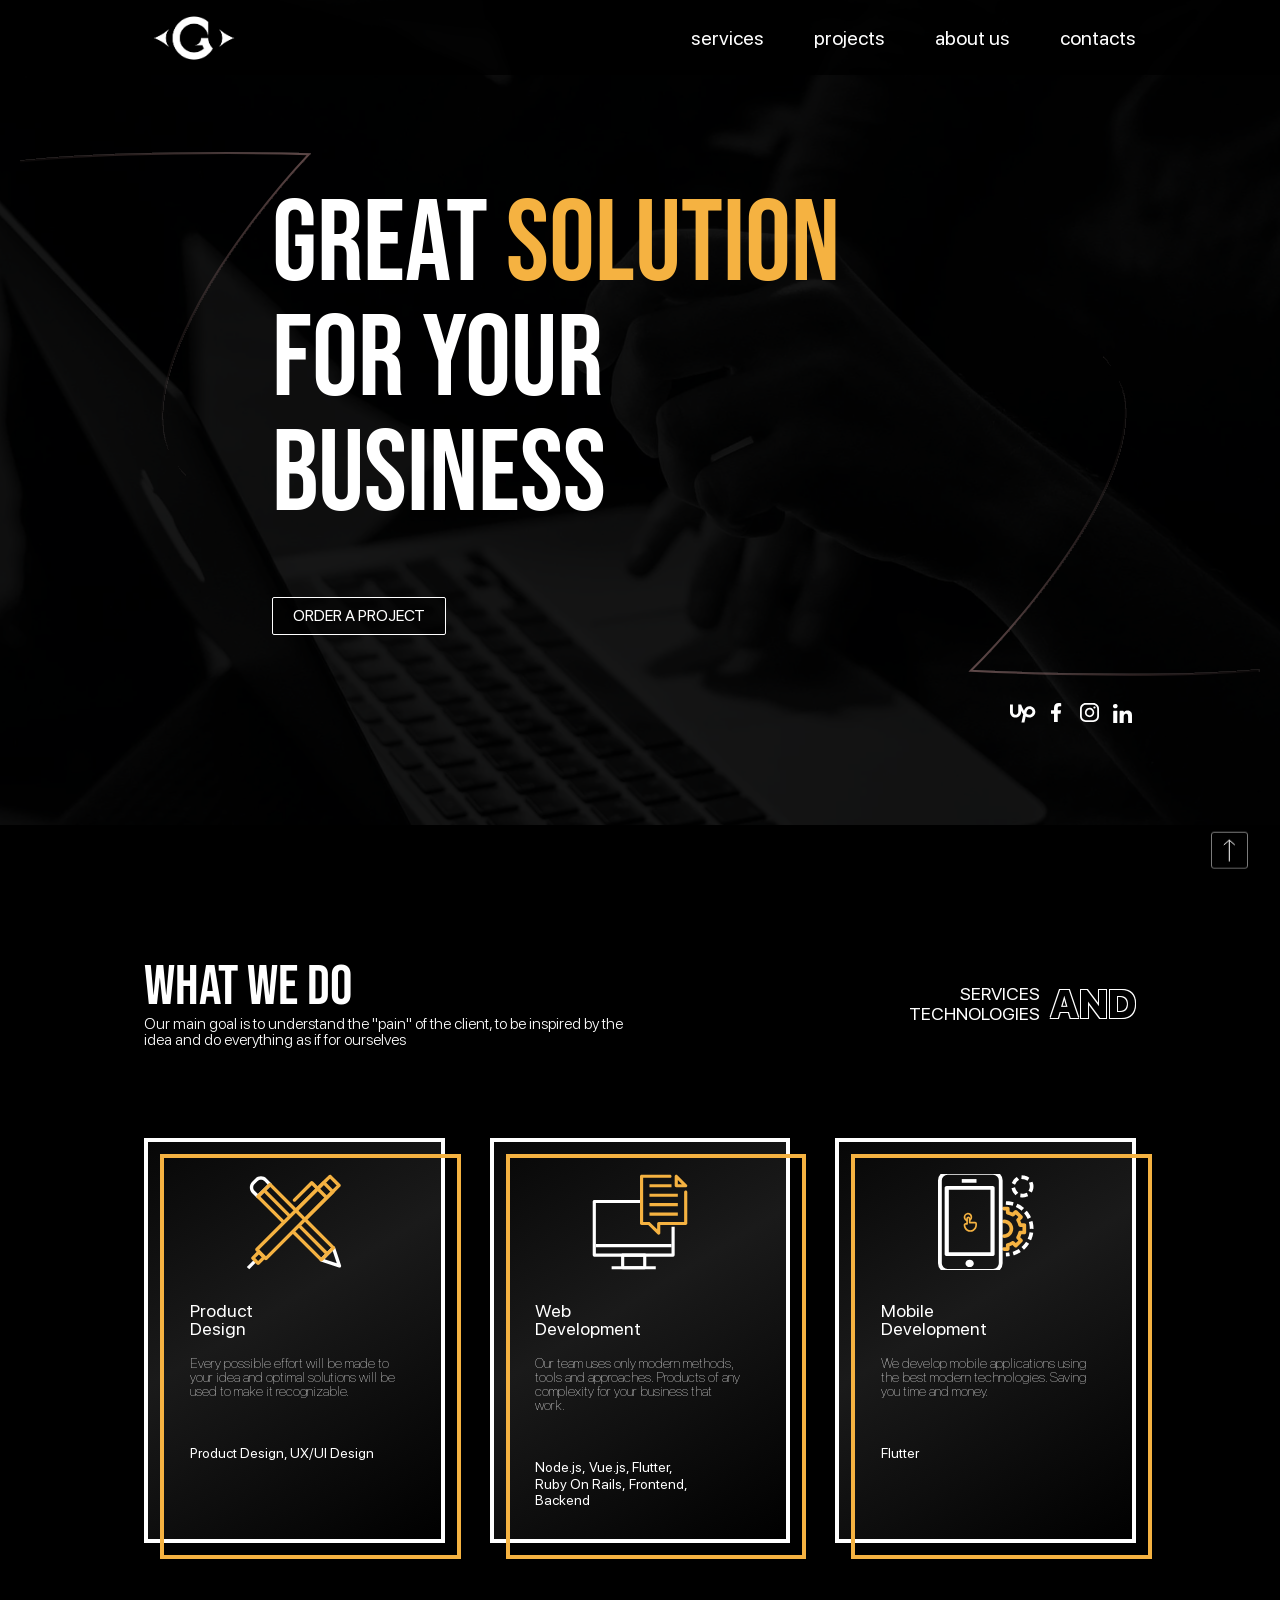
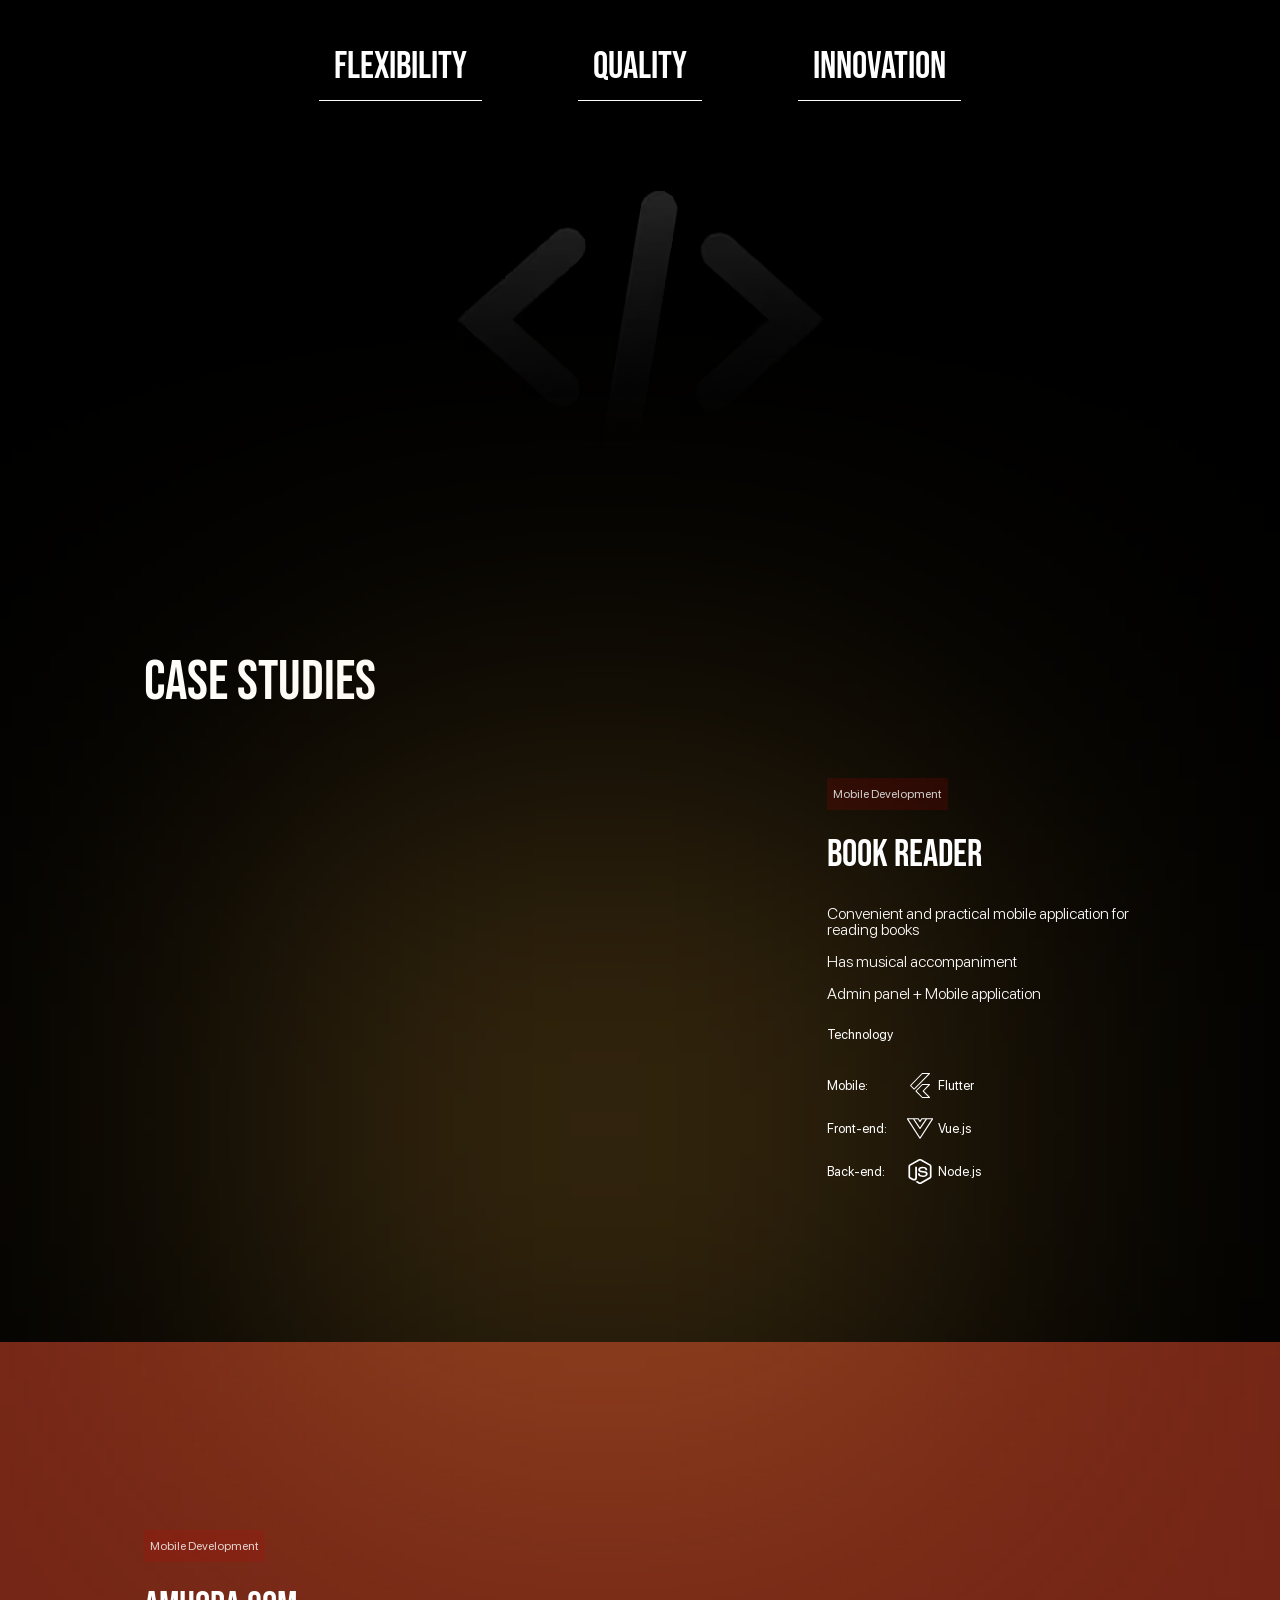
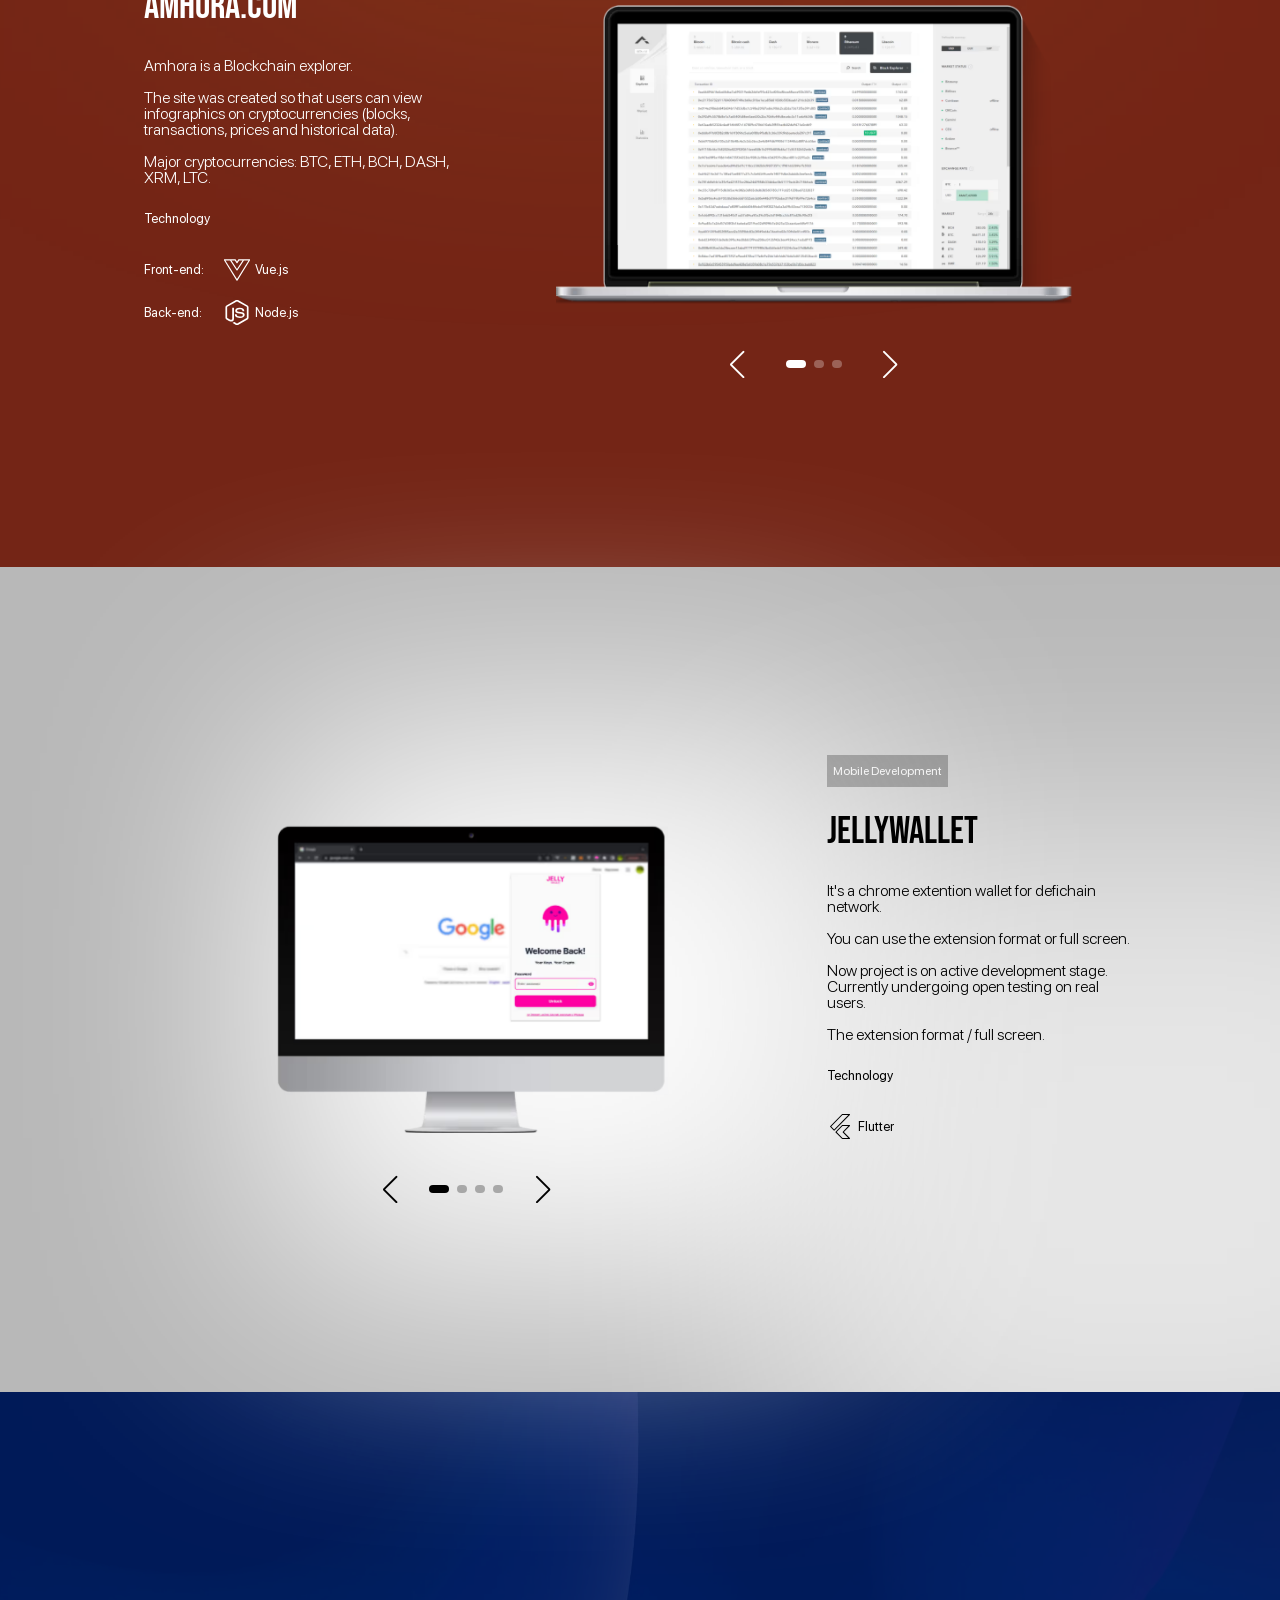
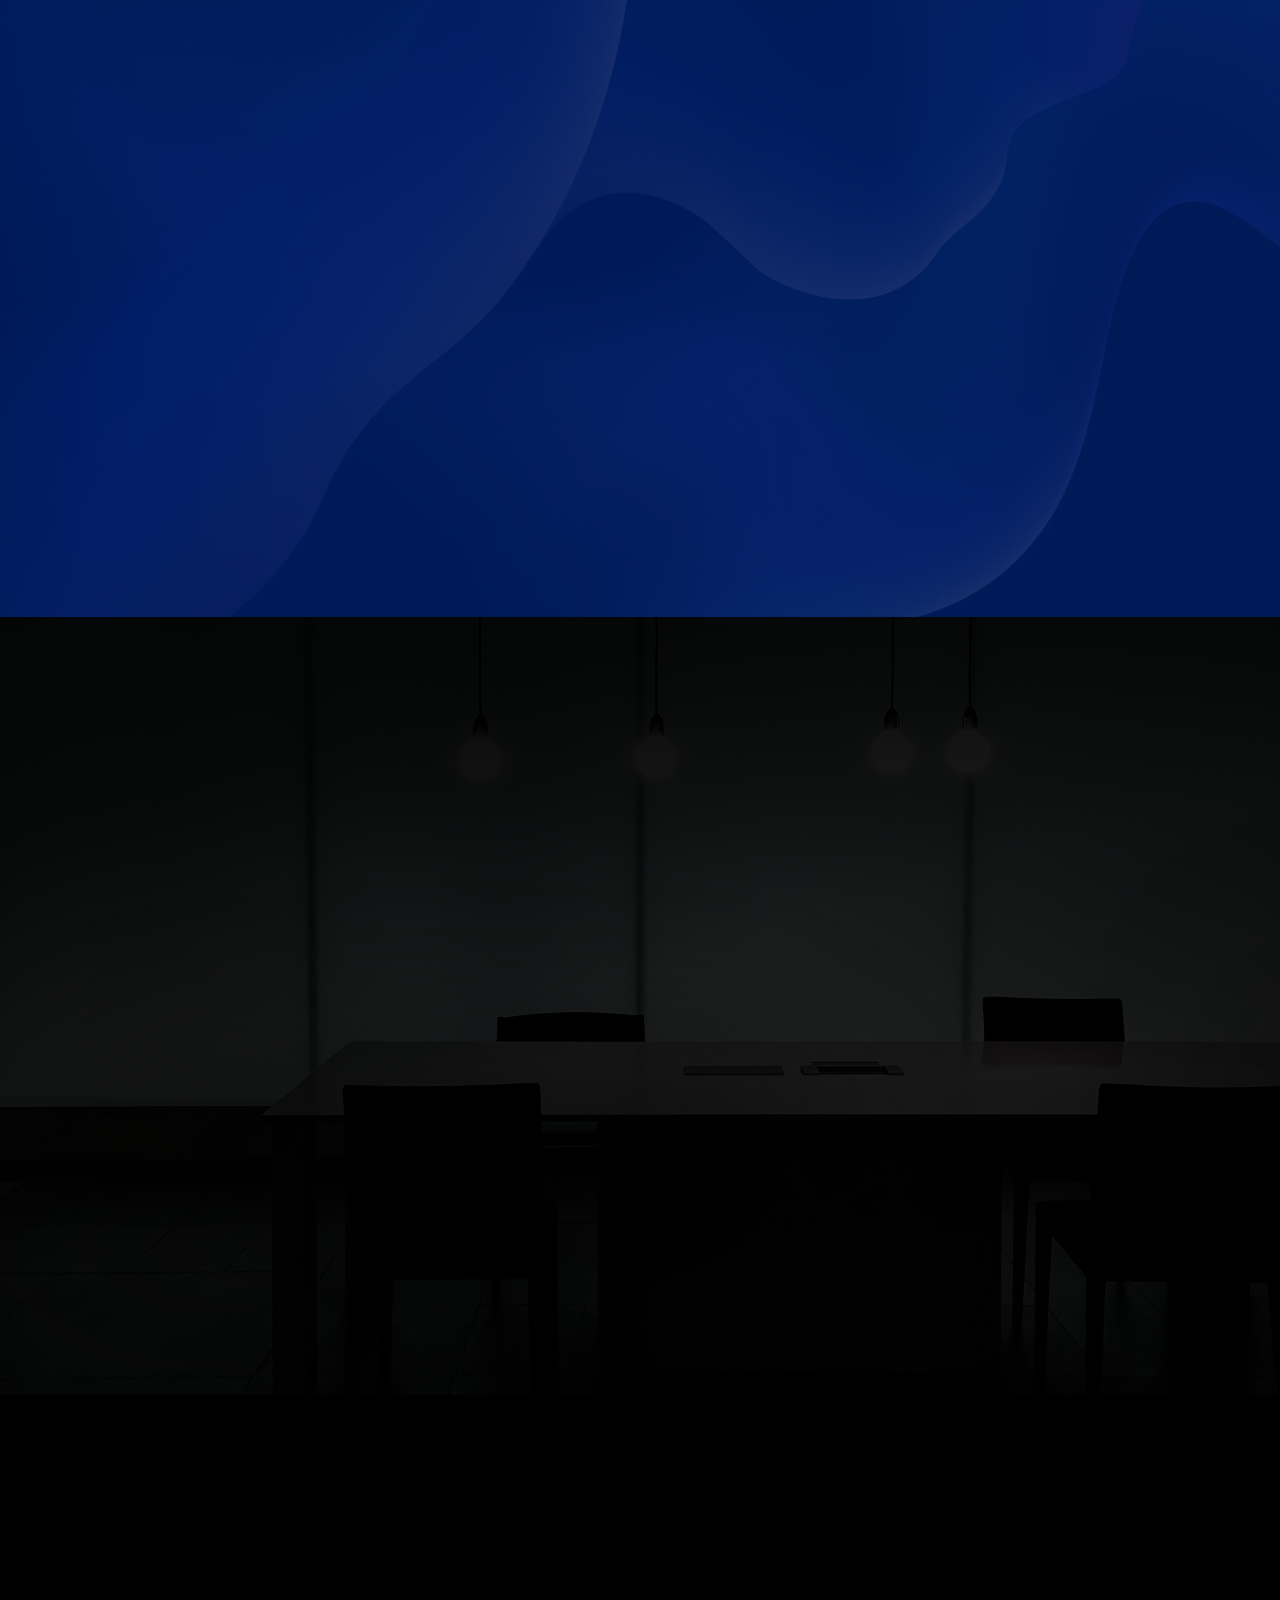
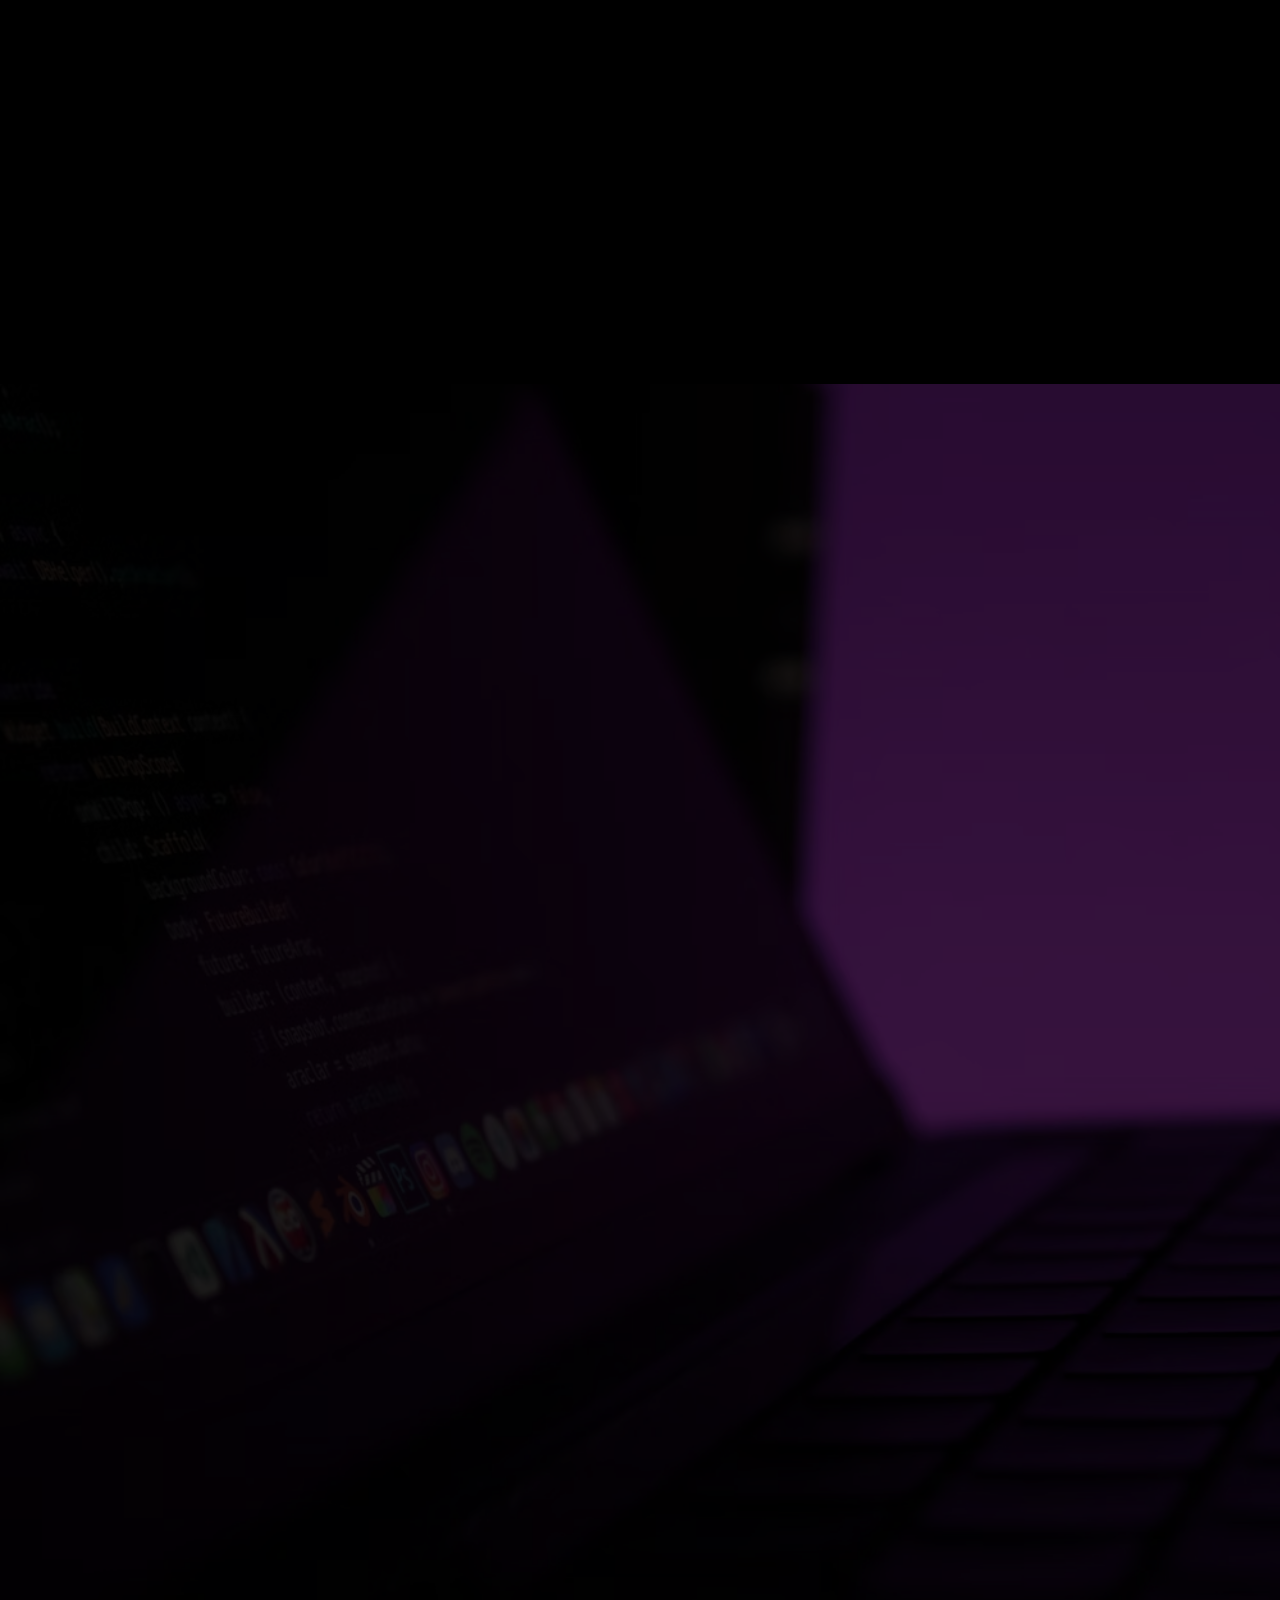
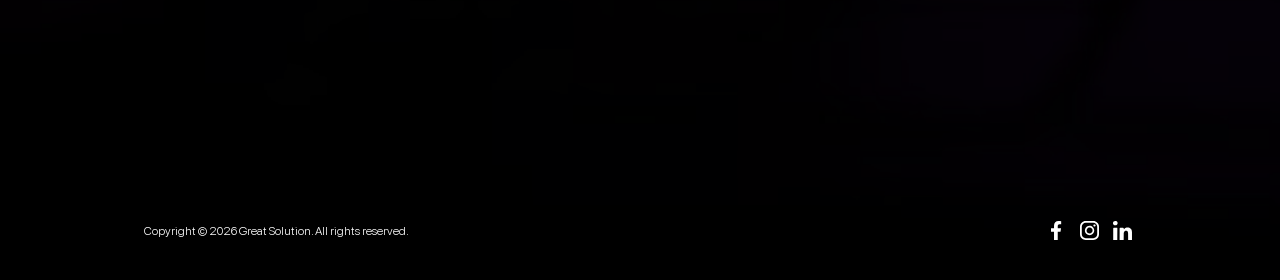
==== commit 57b80ab1: "refactor 1.3" ====
--- a/gs/index.html
+++ b/gs/index.html
@@ -10,7 +10,7 @@
     <link rel="preload" as="image" href="./assets/img/hero_bg.webp" /> -->
     <!-- <link rel="icon" type="image/x-icon" href="./assets/img/logo.ico" /> -->
 
-    <link rel="preload" as="image" href="./assets/img/hero_bg.jpg" />
+    <link rel="preload" as="image" href="./assets/img/hero_bg.webp" />
 
     <link
       rel="preload"
--- a/gs/assets/css/style.css
+++ b/gs/assets/css/style.css
@@ -284,7 +284,7 @@
   display: flex;
   /* align-items: center; */
   justify-content: center;
-  background-color: rgb(0 0 0 / 100%);
+  background-color: rgb(0 0 0 / 80%);
   transition: all 0.3s ease-in-out;
 }
 
--- a/gs/assets/css/media.css
+++ b/gs/assets/css/media.css
@@ -84,7 +84,7 @@
   .header.header--active {
     align-items: flex-start;
     /* min-height: 57.5vh; */
-    background-color: var(--base-color);
+    /* background-color: var(--base-color); */
     /* transition-delay: 0.25s; */
     transition: all 0.3s ease-in-out;
   }
@@ -105,10 +105,10 @@
     position: absolute;
     top: 7.5rem;
     left: 50%;
-    transform: translate(100%, 0%);
+    transform: translate(-50%, -100%);
     opacity: 0;
     visibility: hidden;
-    background-color: rgb(0 0 0 / 100%);
+    background-color: rgb(0 0 0 / 80%);
     transition: all 0.5s ease-in;
   }
 
@@ -369,6 +369,10 @@
 }
 
 @media screen and (max-width: 800px) {
+  section,
+  .hero {
+    min-height: initial;
+  }
   /* Container */
   .container {
     max-width: 85%;
@@ -425,6 +429,11 @@
   }
   .service-legend__item--larger {
     font-size: max(4.5vw, 38px);
+  }
+  /* Projects */
+
+  .project-wrapper {
+    padding: max(min(7.5vh, 10vw), 50px) 0;
   }
 
   .project__title {
@@ -837,7 +846,7 @@
   }
 
   .about-us-wrapper {
-    padding: max(10vh, 30px) 0 max(5vh, 25px);
+    padding: max(20vw, 30px) 0 max(10vw, 30px);
   }
 }
 
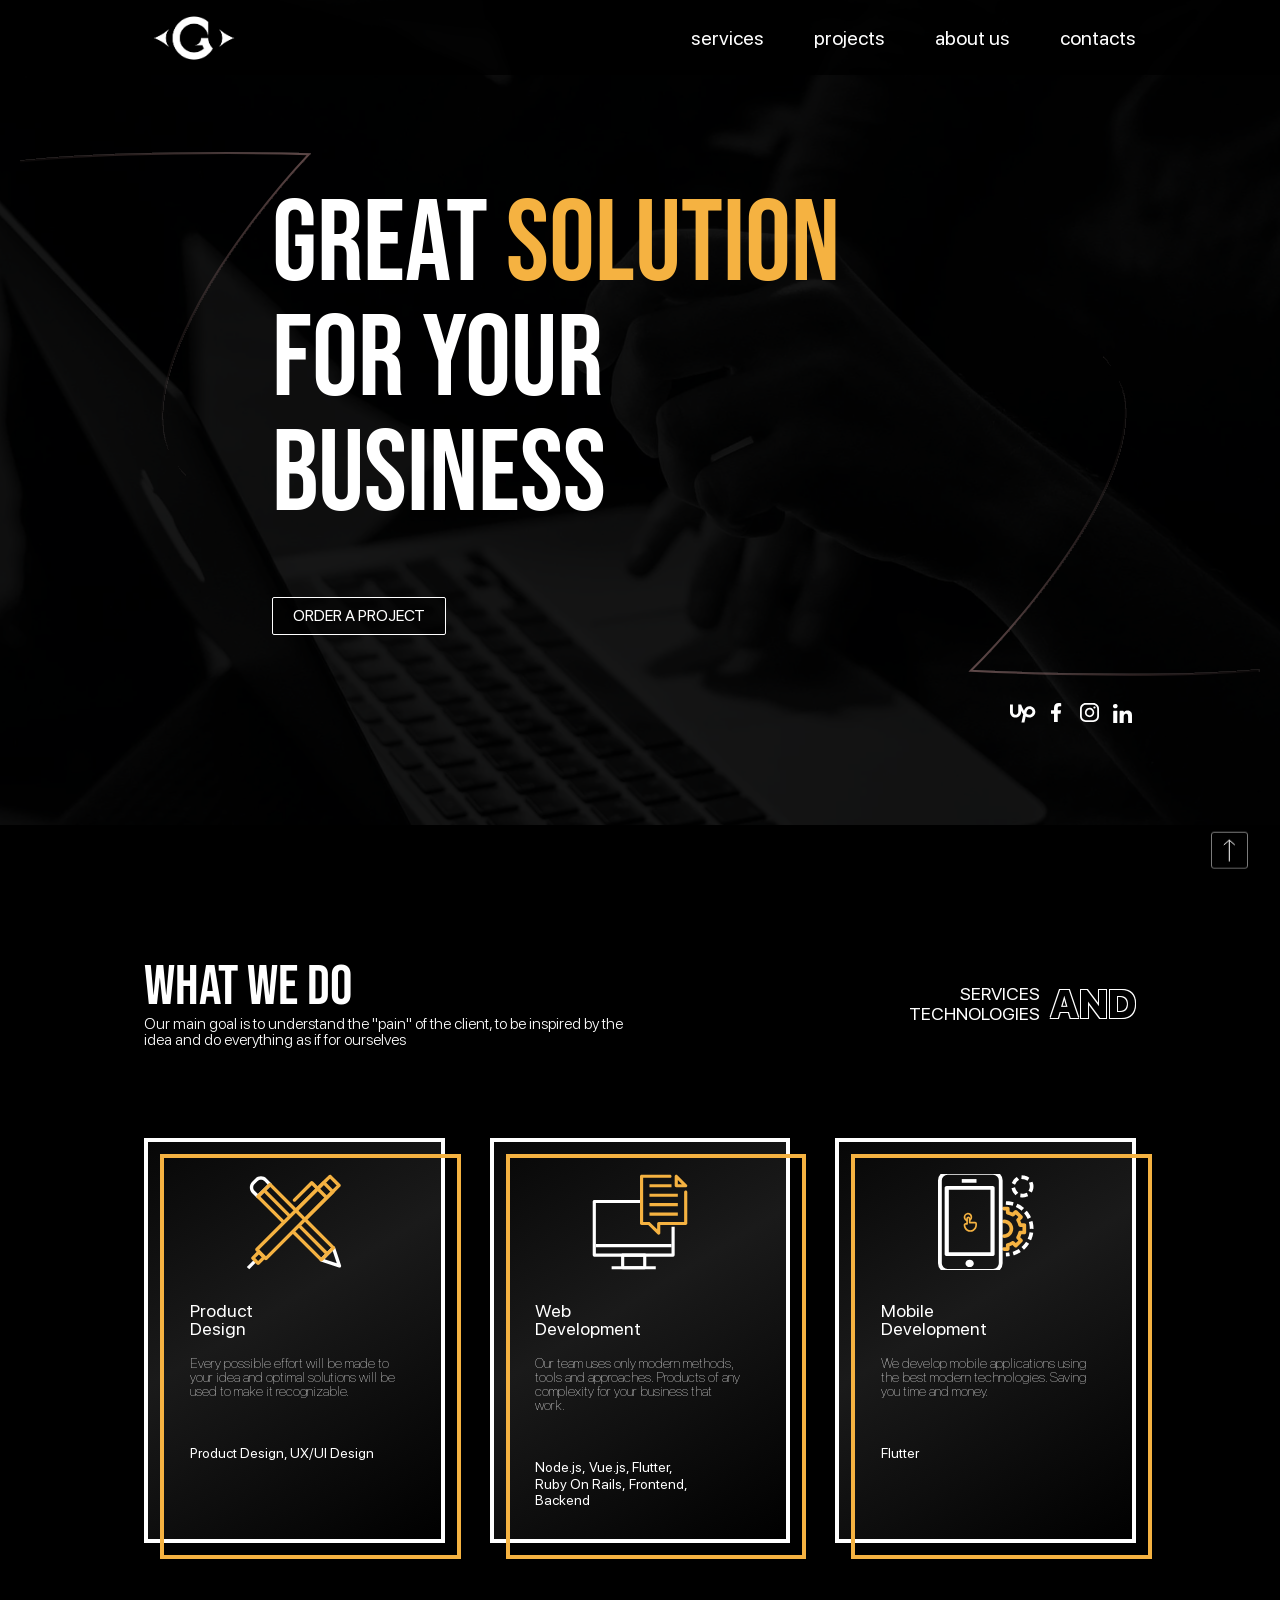
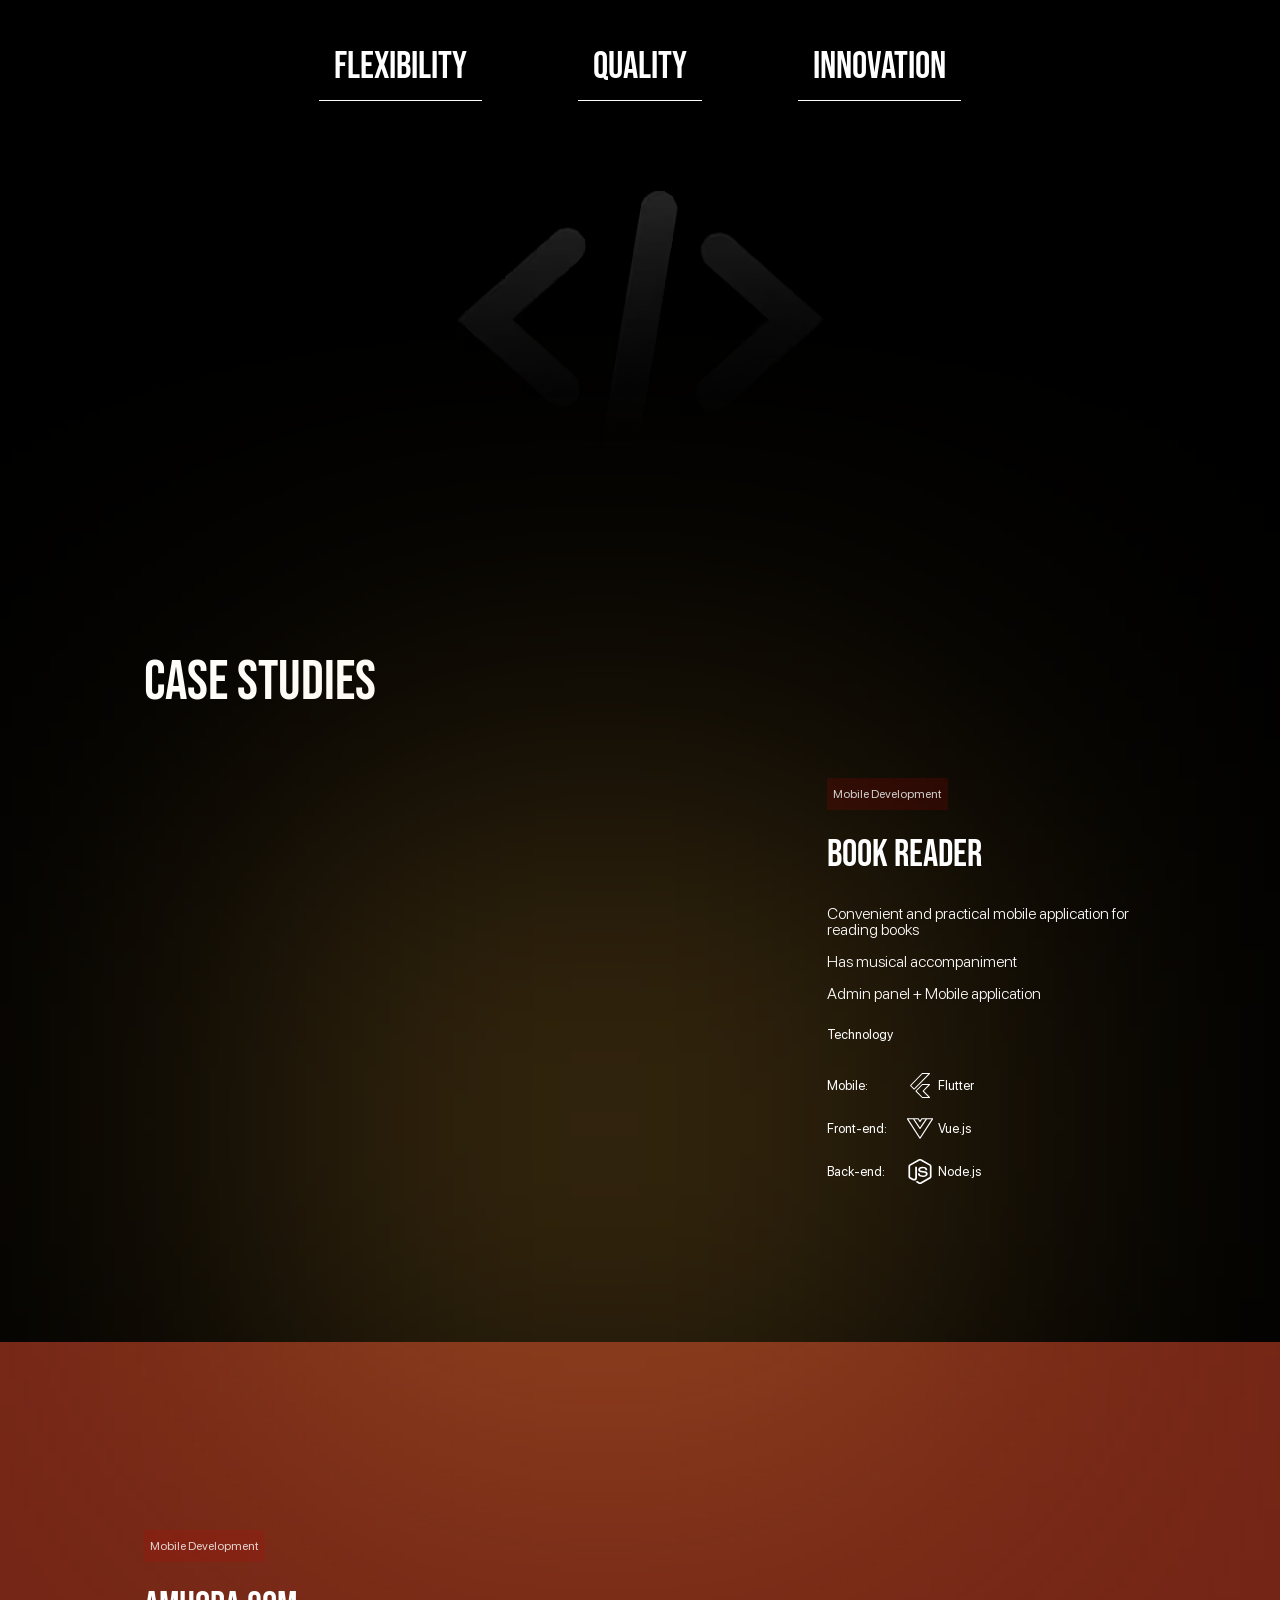
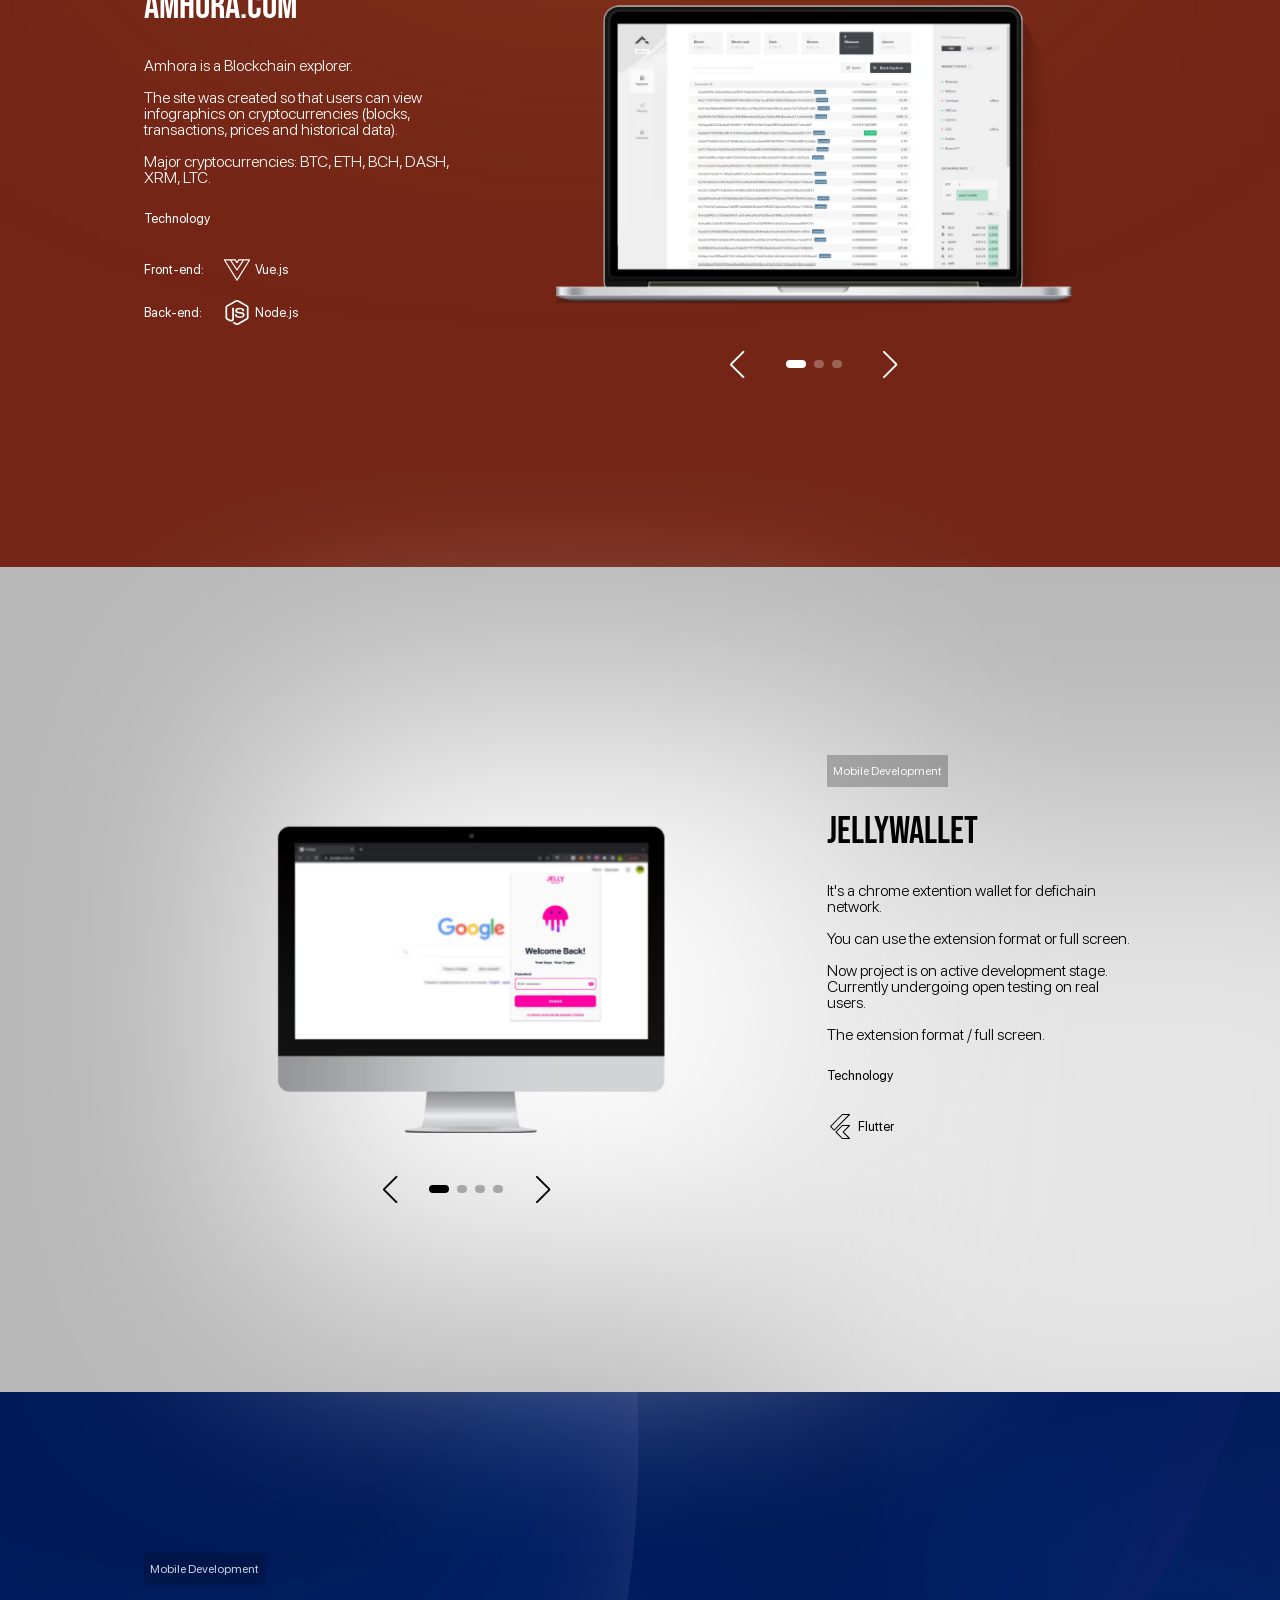
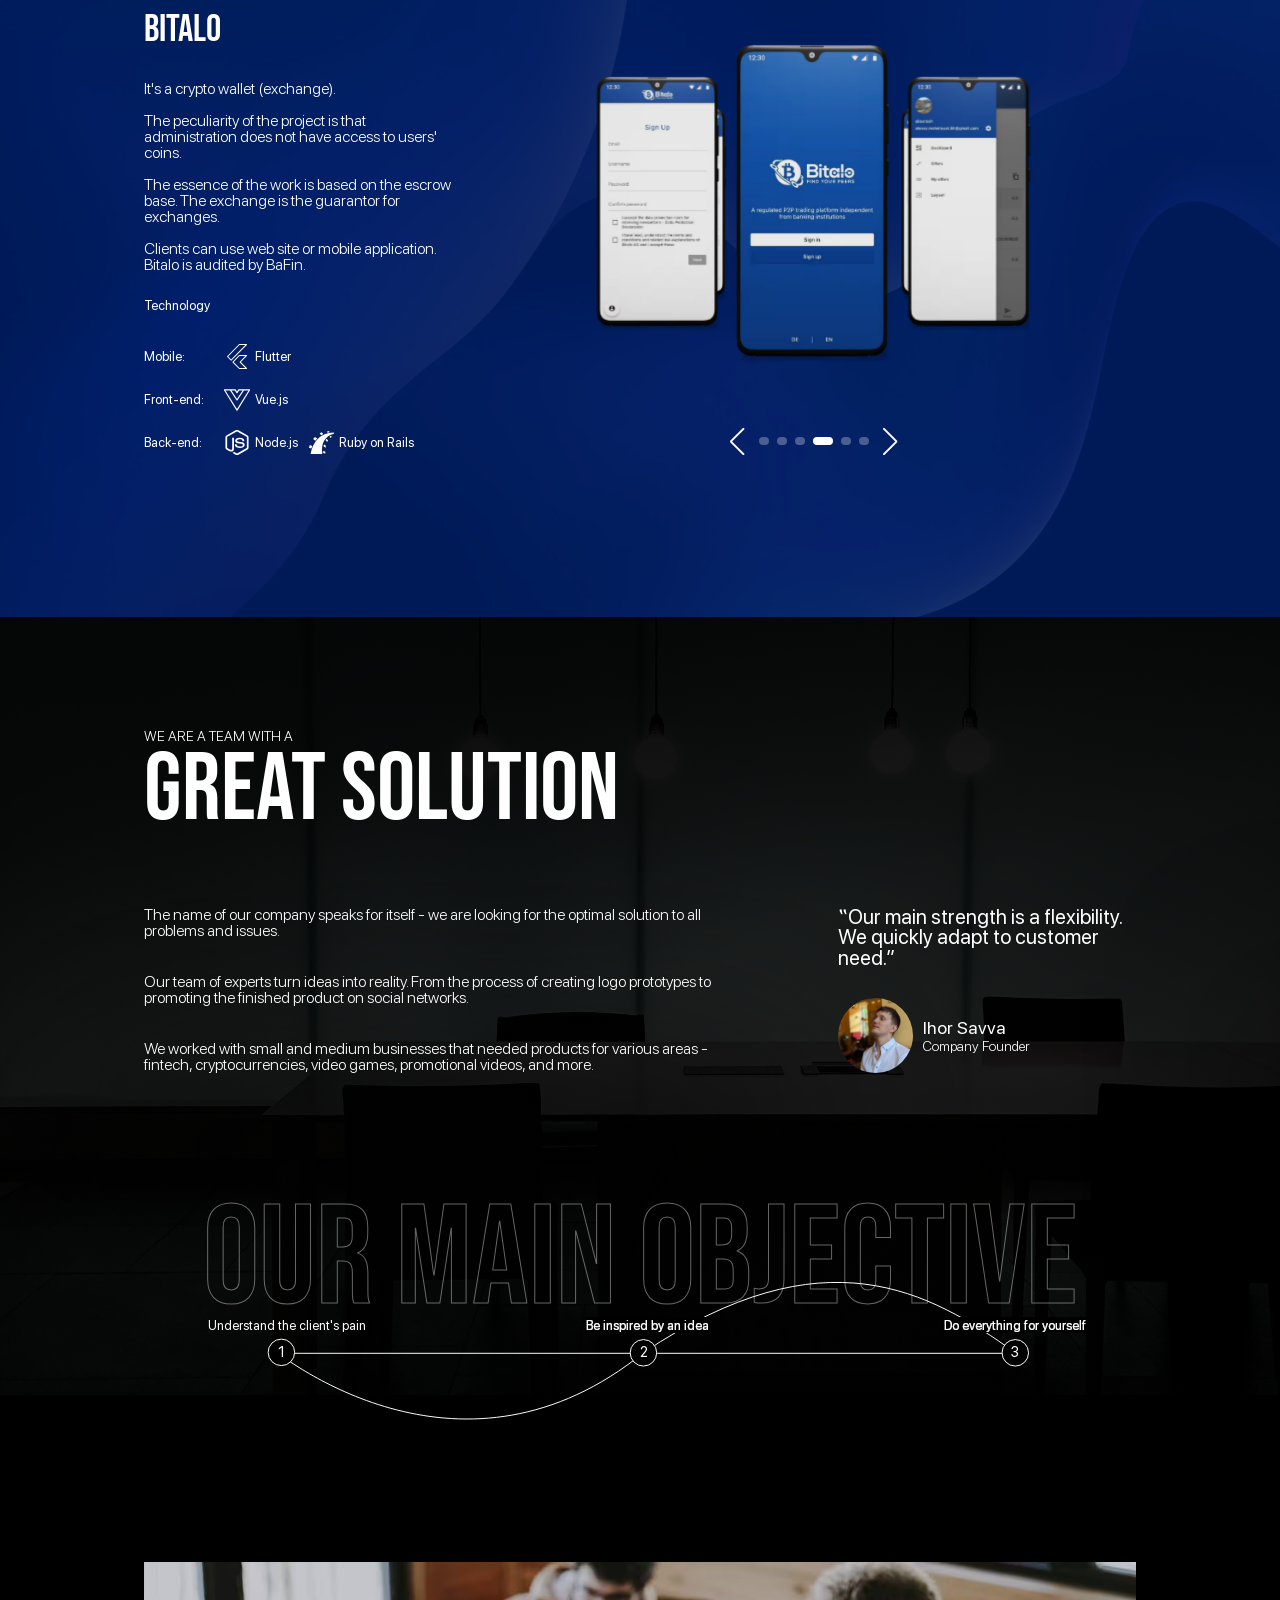
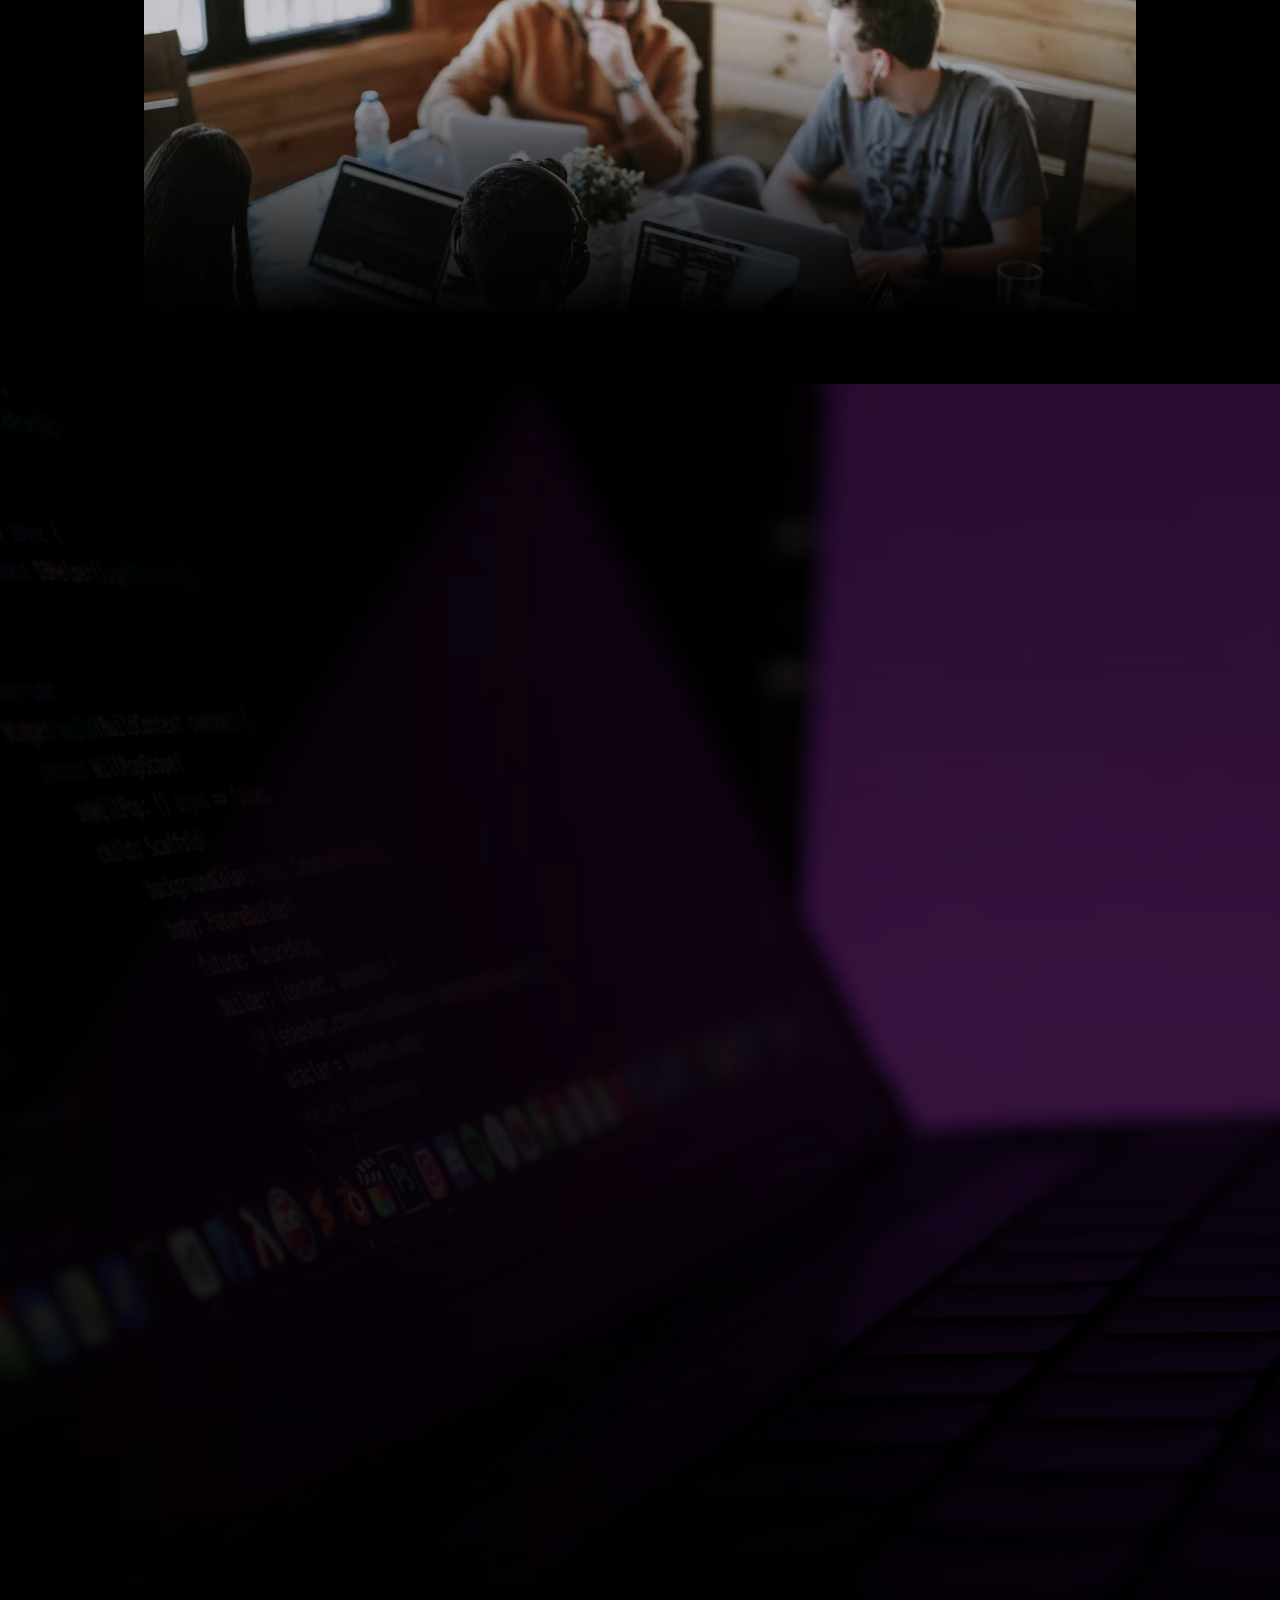
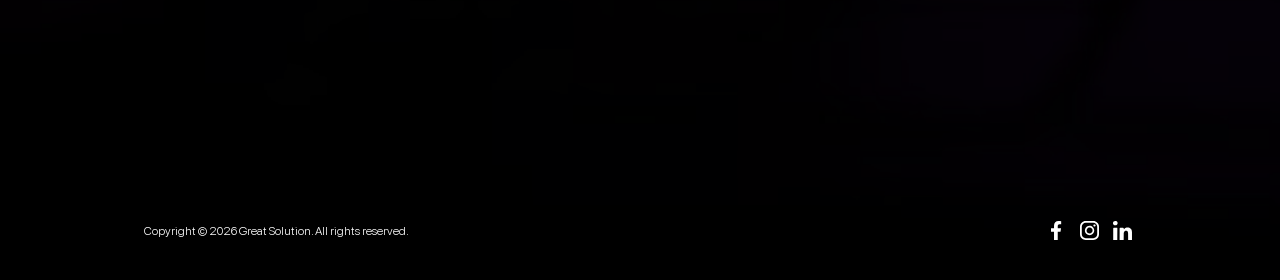
==== commit 031ce9b2: "add alts and width to img" ====
--- a/gs/index.html
+++ b/gs/index.html
@@ -394,23 +394,6 @@
                       fill="#F5B241"
                     />
                   </svg>
-
-                  <!-- <picture>
-                    <source
-                      type="image/avif"
-                      srcset="./assets/img/services/services_2.avif"
-                    />
-                    <source
-                      type="image/webp"
-                      srcset="./assets/services/services_2.webp"
-                    />
-                    <img
-                      class="lozad"
-                      loading="lazy"
-                      src="./assets/img/services/services_2.png"
-                      alt="Logo of Great Solution"
-                    />
-                  </picture> -->
                 </div>
 
                 <div class="service-post-info">
@@ -473,23 +456,6 @@
                       fill="#F5B241"
                     />
                   </svg>
-
-                  <!-- <picture>
-                    <source
-                      type="image/avif"
-                      srcset="./assets/img/services/services_3.avif"
-                    />
-                    <source
-                      type="image/webp"
-                      srcset="./assets/img/services/services_3.webp"
-                    />
-                    <img
-                      class="lozad"
-                      loading="lazy"
-                      src="./assets/img/services/services_3.png"
-                      alt="Logo of Great Solution"
-                    />
-                  </picture> -->
                 </div>
 
                 <div class="service-post-info">
@@ -558,23 +524,6 @@
                       stroke-width="4"
                     />
                   </svg>
-
-                  <!-- <picture>
-                    <source
-                      type="image/avif"
-                      srcset="./assets/img/services/services_4.avif"
-                    />
-                    <source
-                      type="image/webp"
-                      srcset="./assets/img/services/services_4.webp"
-                    />
-                    <img
-                      class="lozad"
-                      loading="lazy"
-                      src="./assets/img/services/services_4.png"
-                      alt="Logo of Great Solution"
-                    />
-                  </picture> -->
                 </div>
 
                 <div class="service-post-info">
@@ -613,7 +562,9 @@
                   class="lozad"
                   loading="lazy"
                   src="./assets/img/services/services--foter.png"
-                  alt="Logo of Great Solution"
+                  width="367"
+                  height="258"
+                  alt="Image which shows the advantages of the services which company provide."
                 />
               </picture>
             </div>
@@ -642,8 +593,10 @@
                     <img
                       class="lozad"
                       loading="lazy"
+                      width="240"
+                      height="478"
                       src="./assets/img/projects/project1_bottom.png"
-                      alt="Logo of Great Solution"
+                      alt="Screenshot of the app product which we developed. It's name - Book Reader. It's first screenshot."
                     />
                   </picture>
                 </div>
@@ -663,8 +616,10 @@
                     <img
                       class="lozad"
                       loading="lazy"
+                      width="241"
+                      height="478"
                       src="./assets/img/projects/project1_middle.png"
-                      alt="Logo of Great Solution"
+                      alt="Screenshot of the app product which we developed. It's name - Book Reader. It's second screenshot."
                     />
                   </picture>
                 </div>
@@ -684,8 +639,10 @@
                     <img
                       class="lozad"
                       loading="lazy"
+                      width="241"
+                      height="478"
                       src="./assets/img/projects/project1_top.png"
-                      alt="Logo of Great Solution"
+                      alt="Screenshot of the app product which we developed. It's name - Book Reader. It's third screenshot."
                     />
                   </picture>
                 </div>
@@ -769,8 +726,10 @@
                     <img
                       class="lozad"
                       loading="lazy"
+                      width="1170"
+                      height="678"
                       src="./assets/img/projects/project_amhora_1.png"
-                      alt="Logo of Great Solution"
+                      alt="Screenshot of the app product which we developed. It's name - Amhora. It's first screenshot."
                     />
                   </picture>
                 </div>
@@ -787,8 +746,10 @@
                     <img
                       class="lozad"
                       loading="lazy"
+                      width="1170"
+                      height="678"
                       src="./assets/img/projects/project_amhora_2.png"
-                      alt="Logo of Great Solution"
+                      alt="Screenshot of the app product which we developed. It's name - Amhora. It's second screenshot."
                     />
                   </picture>
                 </div>
@@ -805,8 +766,10 @@
                     <img
                       class="lozad"
                       loading="lazy"
+                      width="1170"
+                      height="678"
                       src="./assets/img/projects/project_amhora_3.png"
-                      alt="Logo of Great Solution"
+                      alt="Screenshot of the app product which we developed. It's name - Amhora. It's third screenshot."
                     />
                   </picture>
                 </div>
@@ -887,7 +850,7 @@
                       class="lozad"
                       loading="lazy"
                       src="./assets/img/projects/project_jellywallet_1.png"
-                      alt="Logo of Great Solution"
+                      alt="Screenshot of the app product which we developed. It's name - Jellywallet. It's first screenshot."
                       width="1255"
                       height="745"
                     />
@@ -907,7 +870,7 @@
                       class="lozad"
                       loading="lazy"
                       src="./assets/img/projects/project_jellywallet_2.png"
-                      alt="Logo of Great Solution"
+                      alt="Screenshot of the app product which we developed. It's name - Jellywallet. It's second screenshot."
                       width="1255"
                       height="745"
                     />
@@ -927,7 +890,7 @@
                       class="lozad"
                       loading="lazy"
                       src="./assets/img/projects/project_jellywallet_3.png"
-                      alt="Logo of Great Solution"
+                      alt="Screenshot of the app product which we developed. It's name - Jellywallet. It's third screenshot."
                       width="1255"
                       height="745"
                     />
@@ -947,7 +910,7 @@
                       class="lozad"
                       loading="lazy"
                       src="./assets/img/projects/project_jellywallet_4.png"
-                      alt="Logo of Great Solution"
+                      alt="Screenshot of the app product which we developed. It's name - Jellywallet. It's four screenshot."
                       width="1255"
                       height="745"
                     />
@@ -1024,8 +987,10 @@
                     <img
                       class="lozad"
                       loading="lazy"
+                      width="361"
+                      height="745"
                       src="./assets/img/projects/project_bitalo_2.png"
-                      alt="Logo of Great Solution"
+                      alt="Screenshot of the app product which we developed. It's name - Amhora. It's first screenshot."
                     />
                   </picture>
                 </div>
@@ -1042,8 +1007,10 @@
                     <img
                       class="lozad"
                       loading="lazy"
+                      width="361"
+                      height="745"
                       src="./assets/img/projects/project_bitalo_3.png"
-                      alt="Logo of Great Solution"
+                      alt="Screenshot of the app product which we developed. It's name - Amhora. It's second screenshot."
                     />
                   </picture>
                 </div>
@@ -1060,8 +1027,10 @@
                     <img
                       class="lozad"
                       loading="lazy"
+                      width="361"
+                      height="745"
                       src="./assets/img/projects/project_bitalo_6.png"
-                      alt="Logo of Great Solution"
+                      alt="Screenshot of the app product which we developed. It's name - Amhora. It's third screenshot."
                     />
                   </picture>
                 </div>
@@ -1078,8 +1047,10 @@
                     <img
                       class="lozad"
                       loading="lazy"
+                      width="361"
+                      height="745"
                       src="./assets/img/projects/project_bitalo_1.png"
-                      alt="Logo of Great Solution"
+                      alt="Screenshot of the app product which we developed. It's name - Amhora. It's fourth screenshot."
                     />
                   </picture>
                 </div>
@@ -1096,8 +1067,10 @@
                     <img
                       class="lozad"
                       loading="lazy"
+                      width="361"
+                      height="745"
                       src="./assets/img/projects/project_bitalo_7.png"
-                      alt="Logo of Great Solution"
+                      alt="Screenshot of the app product which we developed. It's name - Amhora. It's fifth screenshot."
                     />
                   </picture>
                 </div>
@@ -1114,8 +1087,10 @@
                     <img
                       class="lozad"
                       loading="lazy"
+                      width="361"
+                      height="745"
                       src="./assets/img/projects/project_bitalo_8.png"
-                      alt="Logo of Great Solution"
+                      alt="Screenshot of the app product which we developed. It's name - Amhora. It's sixth screenshot."
                     />
                   </picture>
                 </div>
@@ -1239,7 +1214,7 @@
                     class="lozad"
                     loading="lazy"
                     src="./assets/img/img_founder.jpg"
-                    alt="Logo of Great Solution"
+                    alt="This photo shows the founder of the Great Solutions company - Ihor Savva."
                   />
                 </picture>
               </div>
@@ -1290,22 +1265,7 @@
                   r="13.5"
                   fill="black"
                 />
-                <!-- <path
-                  class="stop"
-                  d="M80.1924 89H82.1172V76.3174H80.1748L76.835 78.6904V80.624L80.1484 78.2686H80.1924V89Z"
-                  fill="white"
-                /> -->
-
-                <!-- <path
-                class="stop last"
-                  d="M504.879 80.5029V80.5205H506.742V80.4941C506.742 79.1758 507.788 78.1738 509.177 78.1738C510.495 78.1738 511.515 79.0703 511.515 80.1953C511.515 81.1885 511.11 81.8564 509.563 83.4648L504.984 88.1318V89.4678H513.659V87.8066H507.639V87.7627L510.812 84.5723C512.666 82.6738 513.457 81.5752 513.457 80.0986C513.457 78.0859 511.655 76.5479 509.238 76.5479C506.716 76.5479 504.879 78.2178 504.879 80.5029Z"
-                  fill="white"
-                />
-                <path
-                  class="stop"
-                  d="M936.744 83.7285H938.326C939.996 83.7285 941.033 84.5723 941.033 85.9434C941.033 87.1826 939.926 88.0615 938.379 88.0615C936.779 88.0615 935.777 87.2266 935.654 86.0137H933.765C933.888 88.2021 935.646 89.7051 938.379 89.7051C941.024 89.7051 943.037 88.1846 943.037 85.9697C943.037 84.1943 941.807 83.0254 939.899 82.8936V82.8584C941.473 82.5771 942.51 81.4434 942.51 79.8613C942.51 77.9102 940.761 76.5479 938.361 76.5479C935.848 76.5479 934.169 77.9805 934.02 80.2041H935.874C935.988 78.9561 936.902 78.165 938.273 78.165C939.776 78.165 940.585 78.9473 940.585 80.125C940.585 81.3203 939.645 82.1816 938.273 82.1816H936.744V83.7285Z"
-                  fill="white"
-                  /> -->
+
                 <text x="137" y="88" fill="#fff" font-size="15">1</text>
                 <text x="505" y="88" fill="#fff" font-size="15">2</text>
                 <text x="884" y="88" fill="#fff" font-size="15">3</text>
@@ -1361,7 +1321,9 @@
                 class="lozad"
                 loading="lazy"
                 src="./assets/img/about-us_team.png"
-                alt="Logo of Great Solution"
+                width="1920"
+                height="686"
+                alt="This photo shows our team which developing the best solutions for you."
               />
             </picture>
           </div>
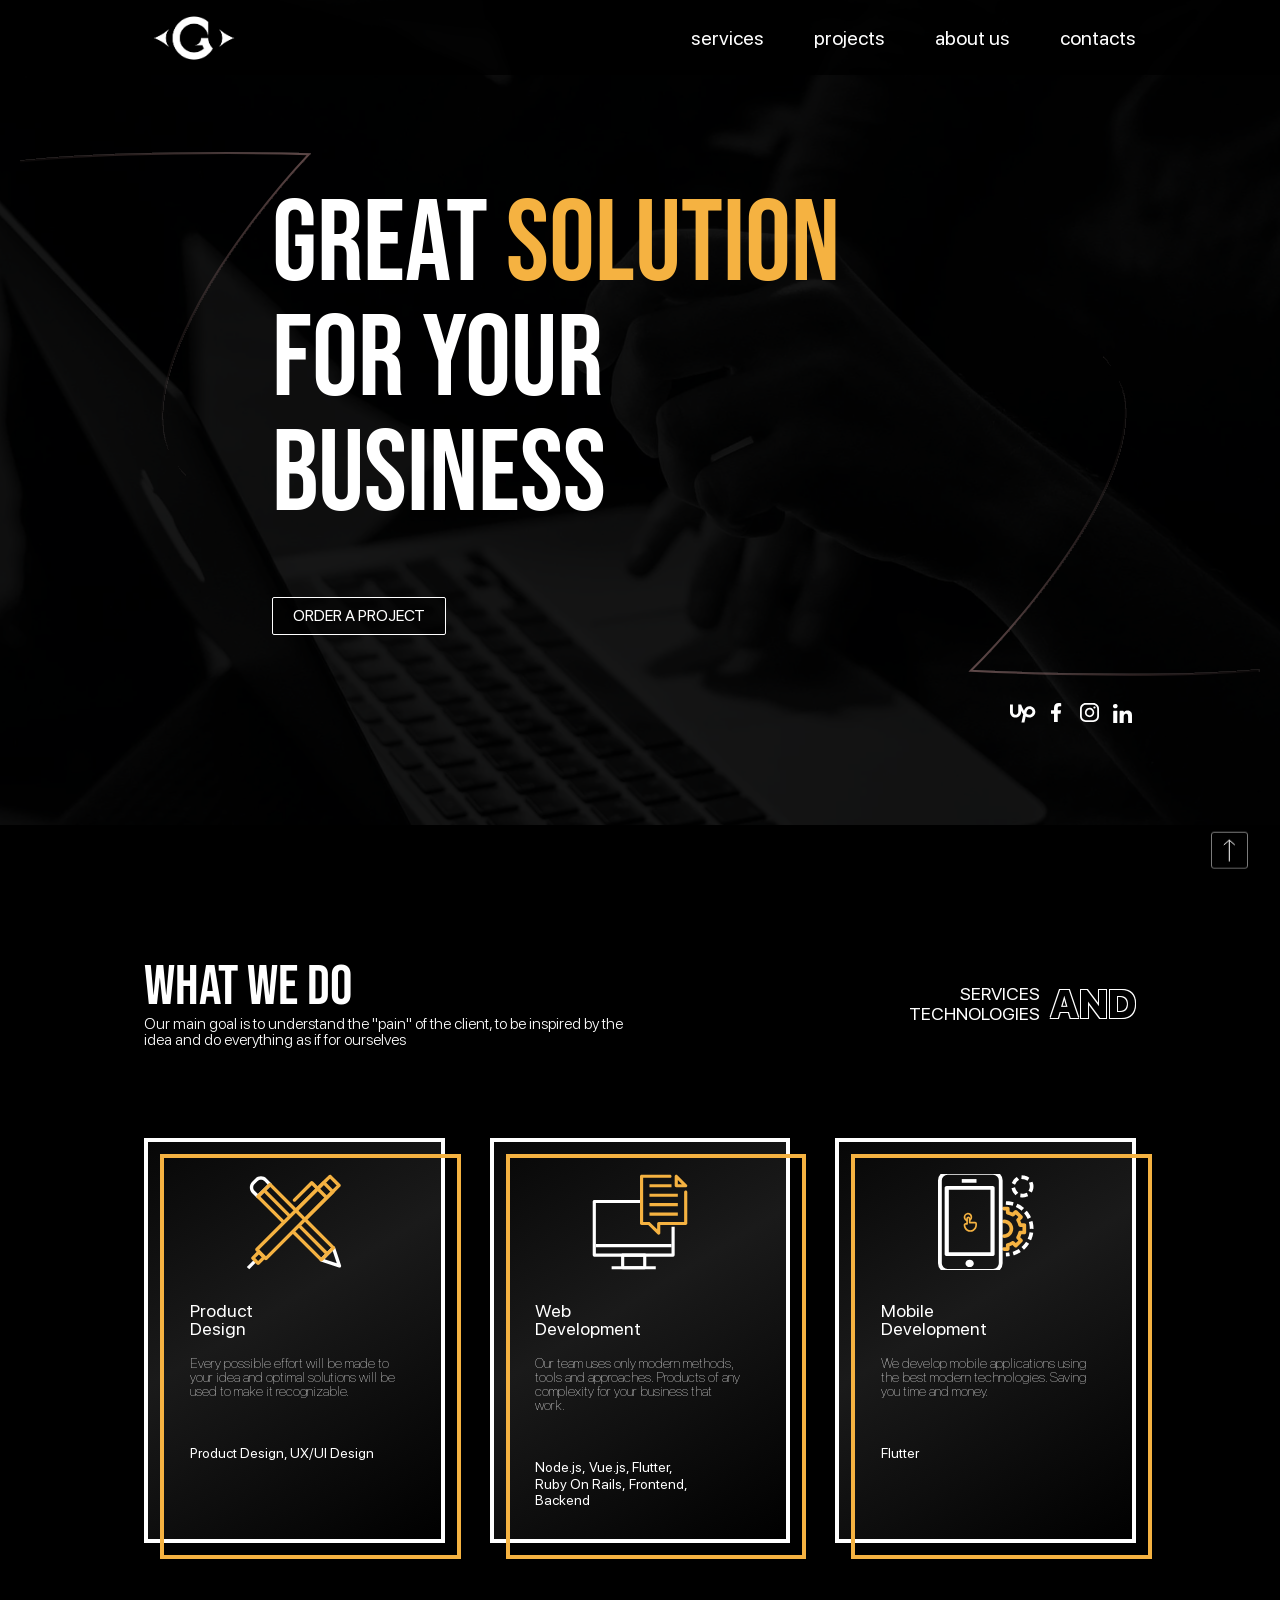
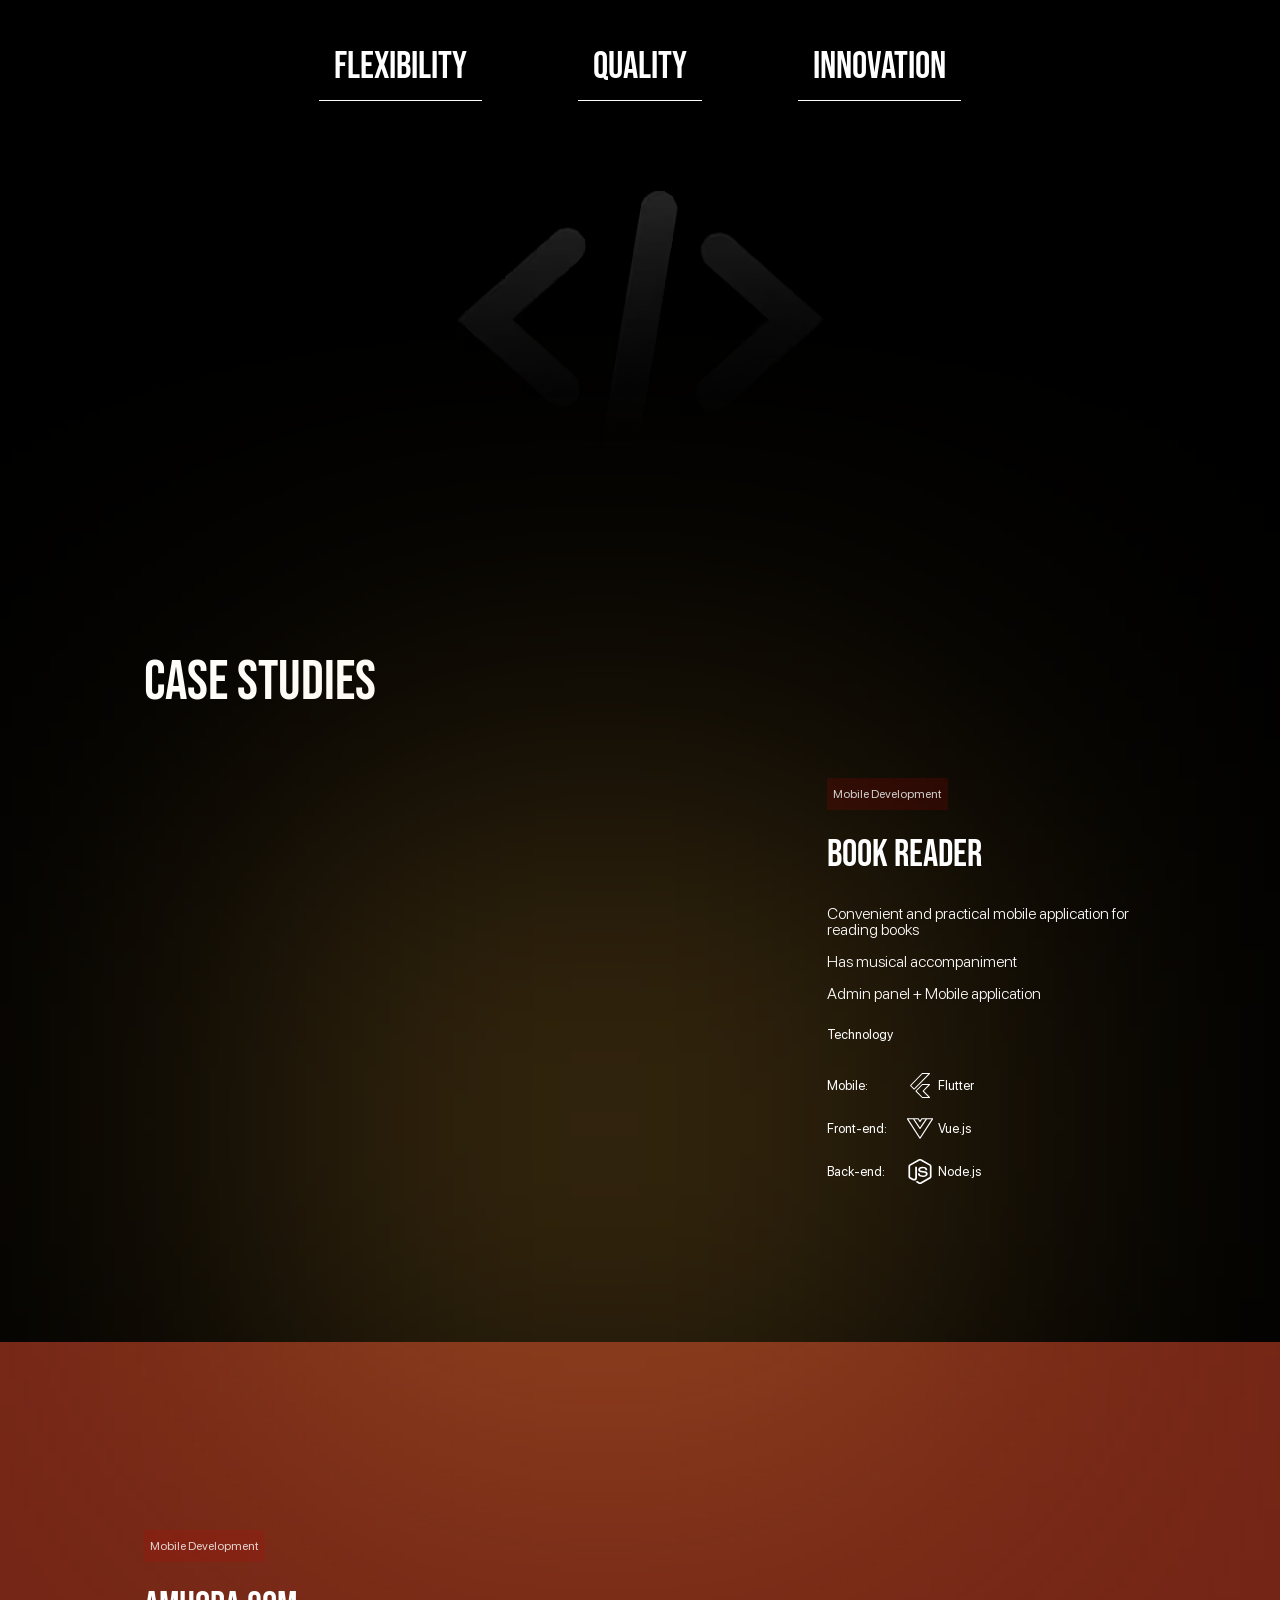
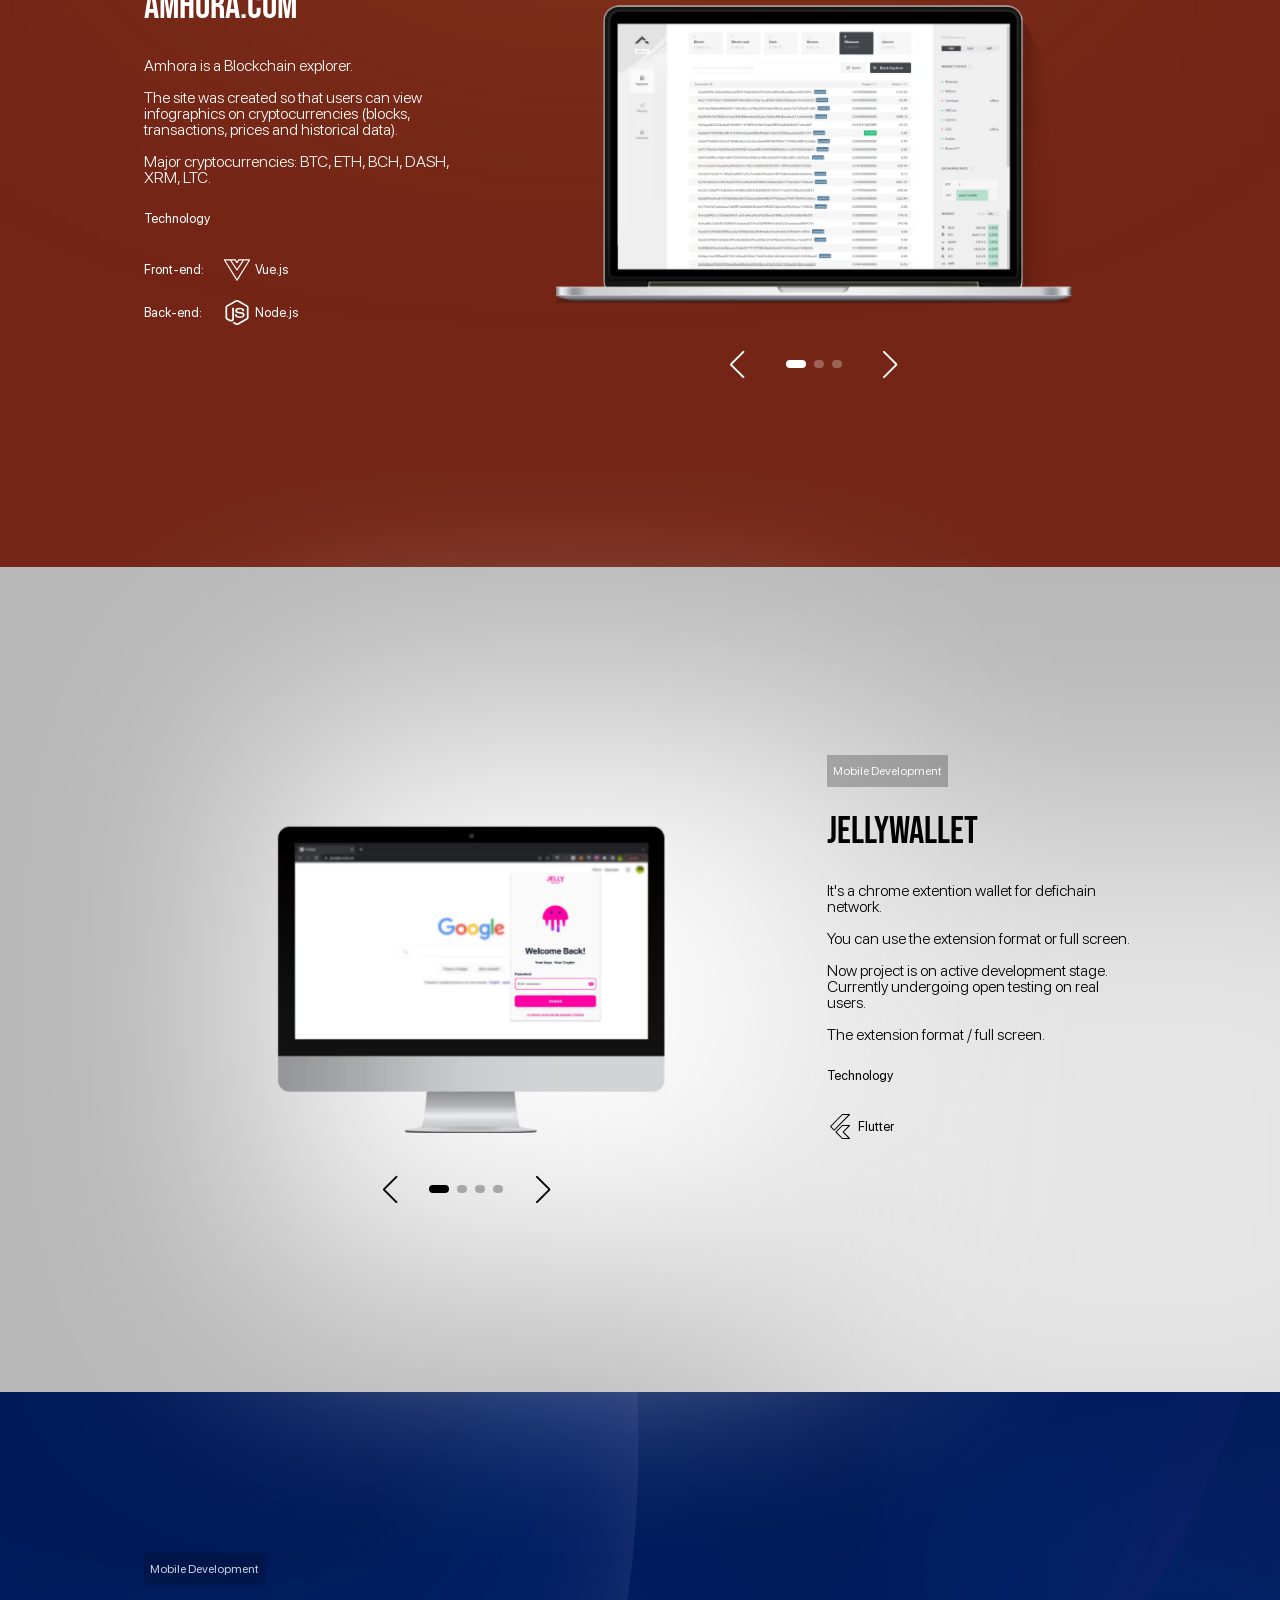
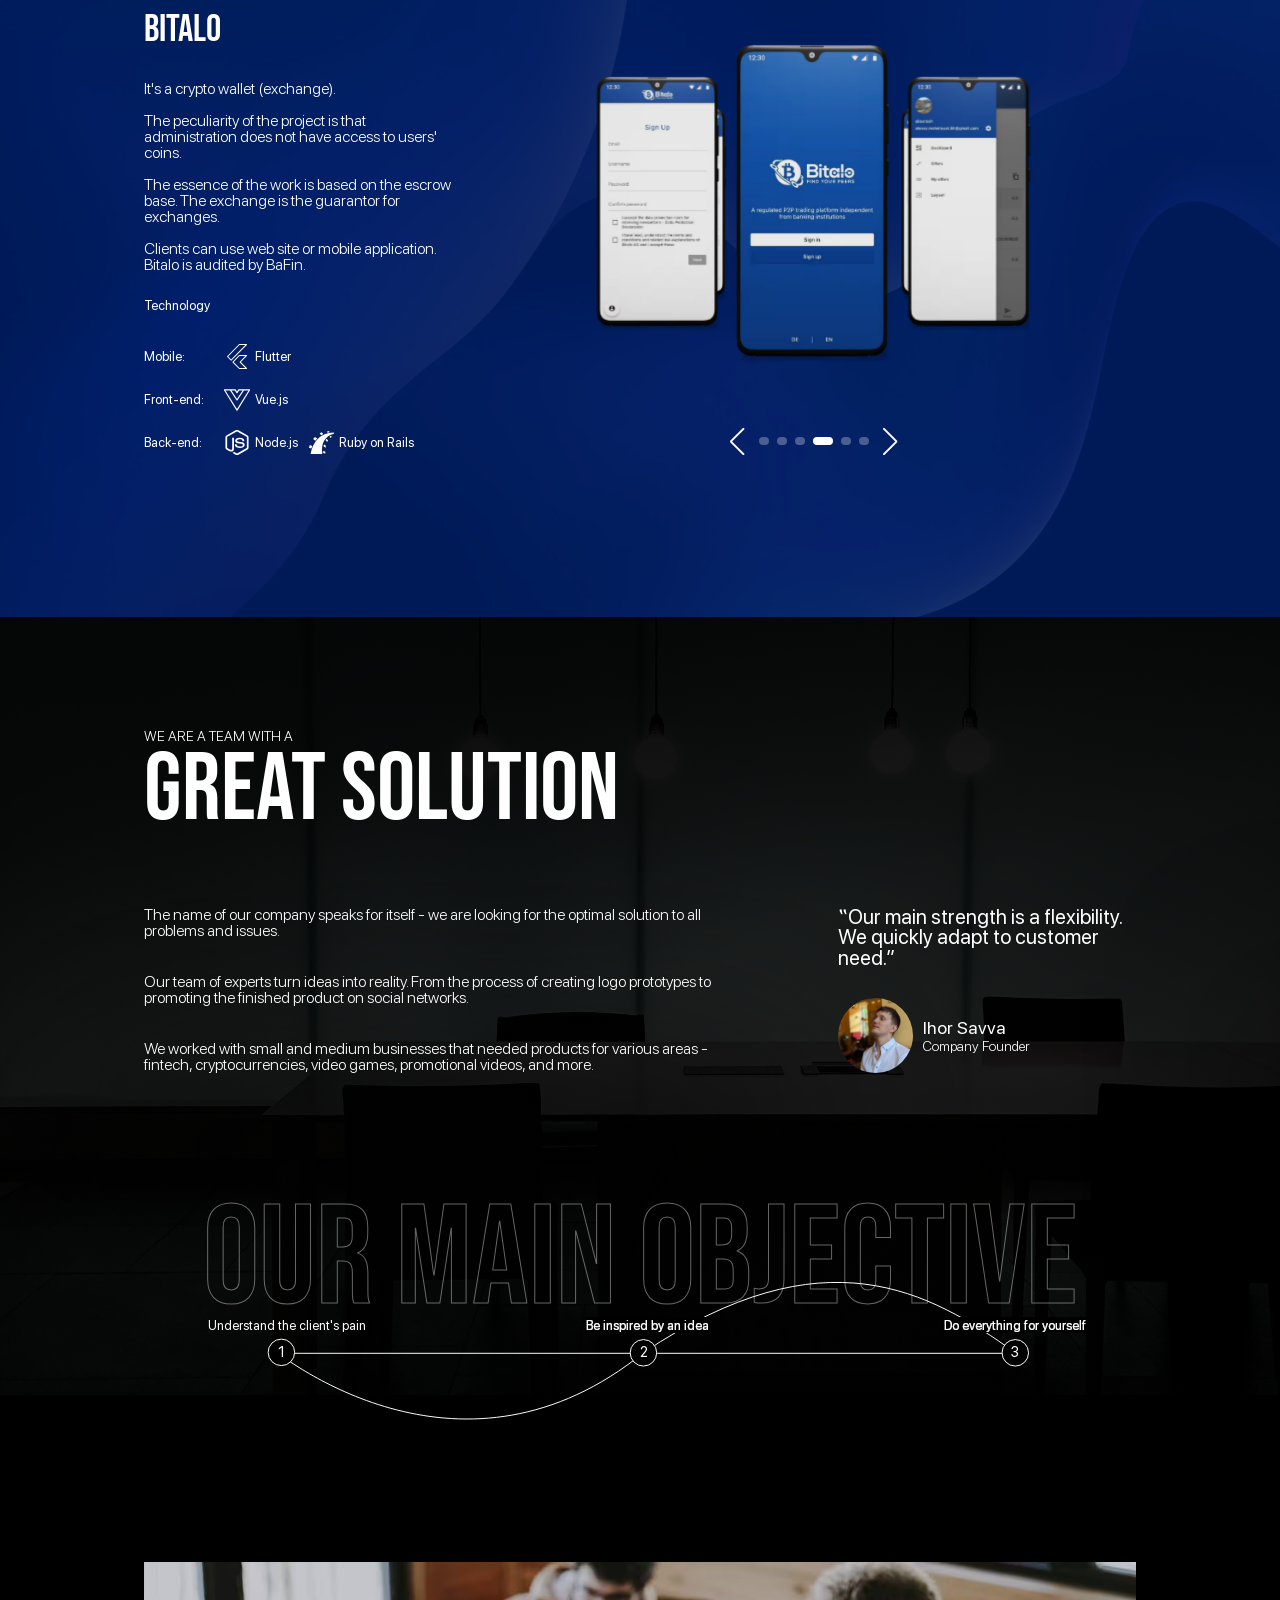
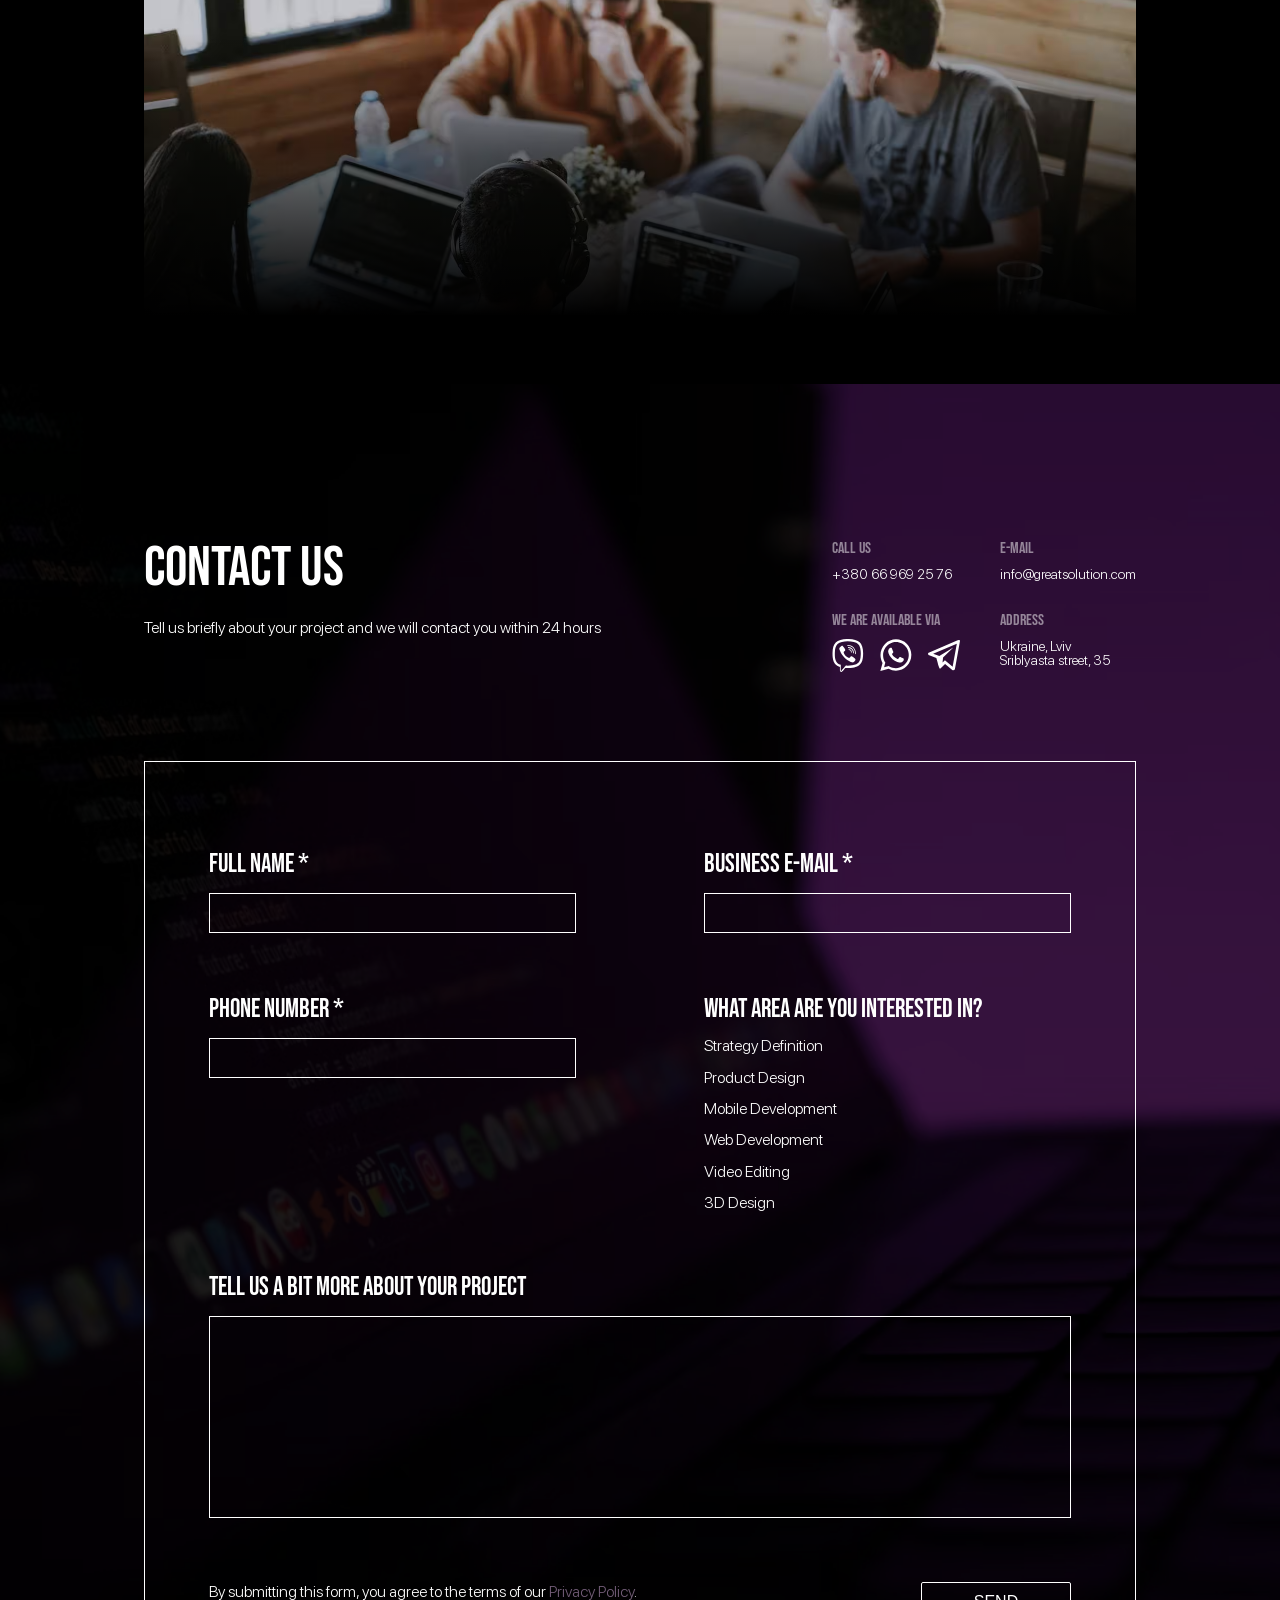
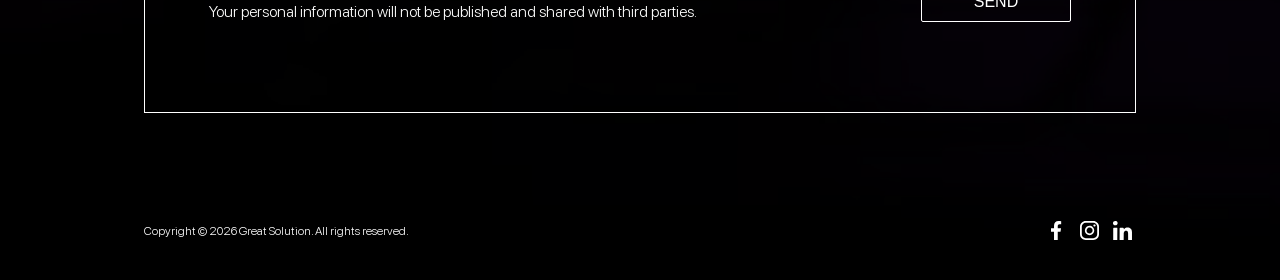
==== commit 4c85558e: "update" ====
--- a/gs/index.html
+++ b/gs/index.html
@@ -1214,6 +1214,8 @@
                     class="lozad"
                     loading="lazy"
                     src="./assets/img/img_founder.jpg"
+                    width="640"
+                    height="640"
                     alt="This photo shows the founder of the Great Solutions company - Ihor Savva."
                   />
                 </picture>
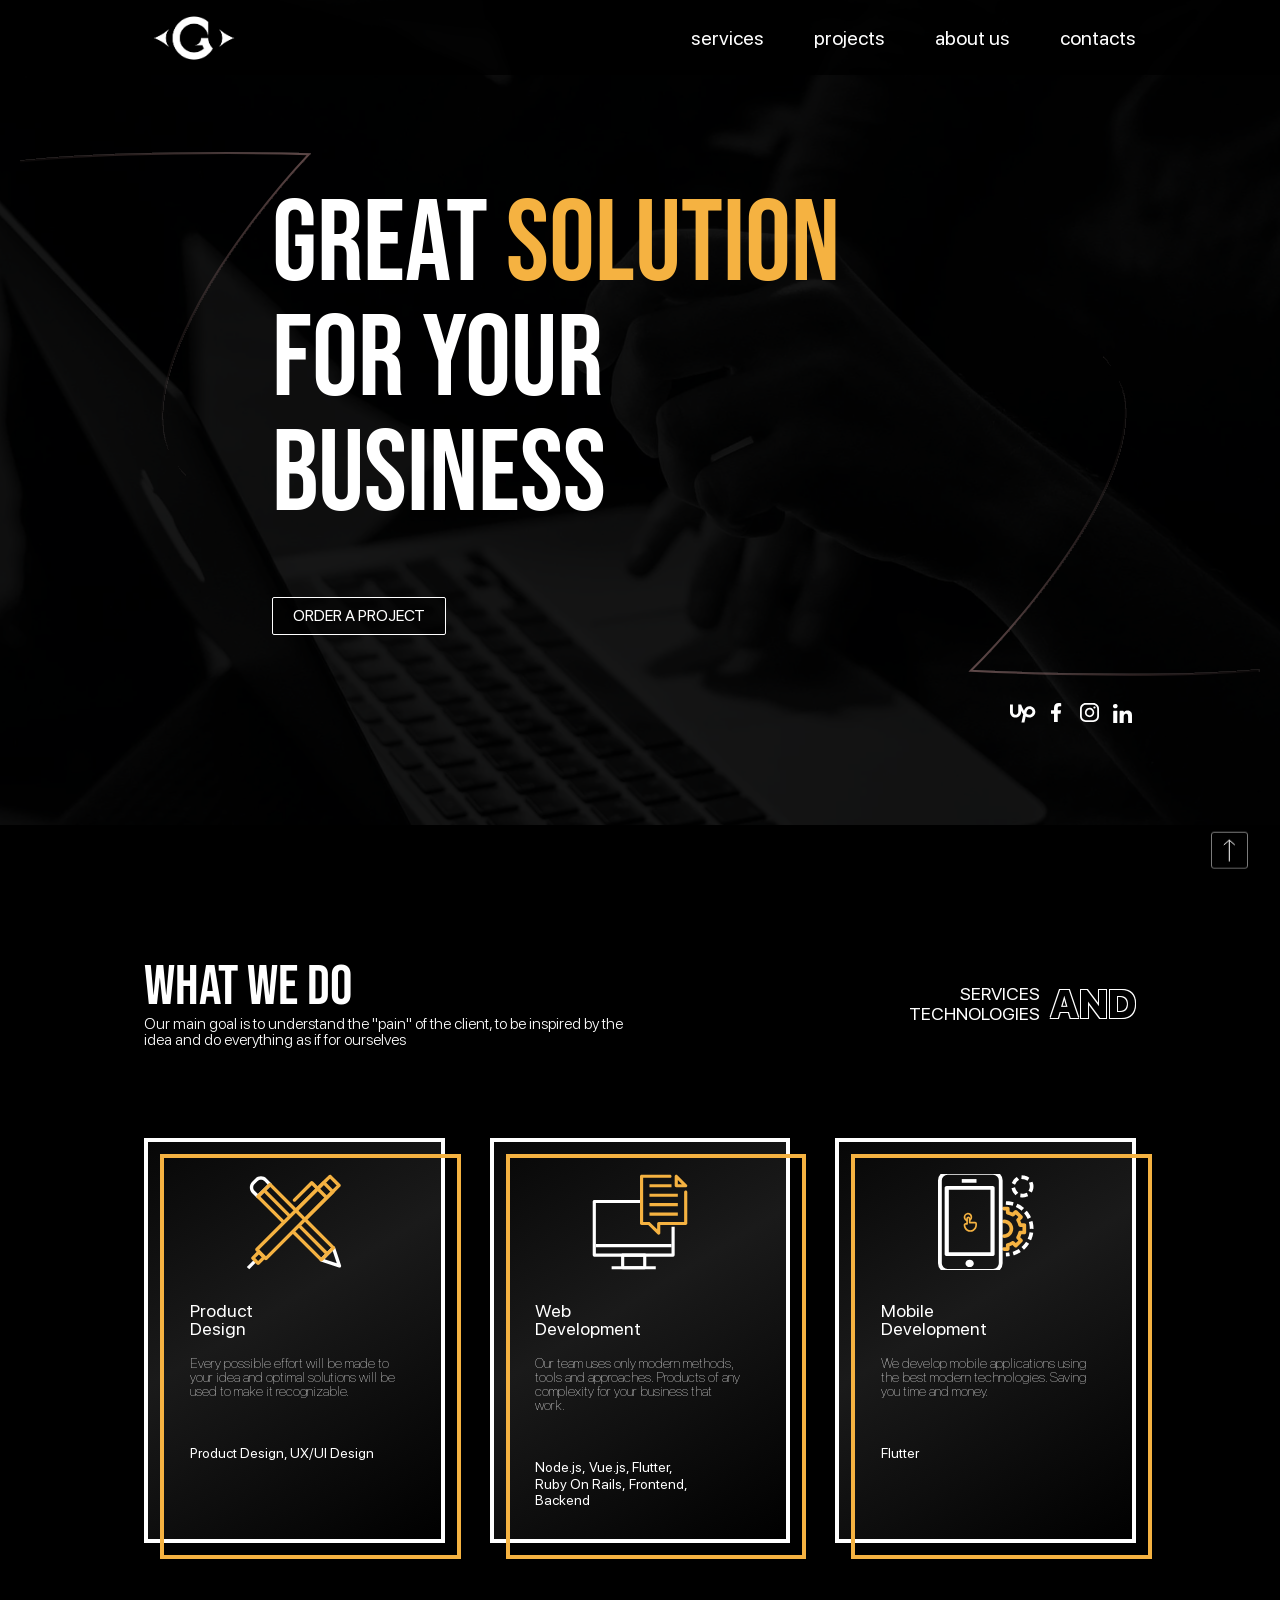
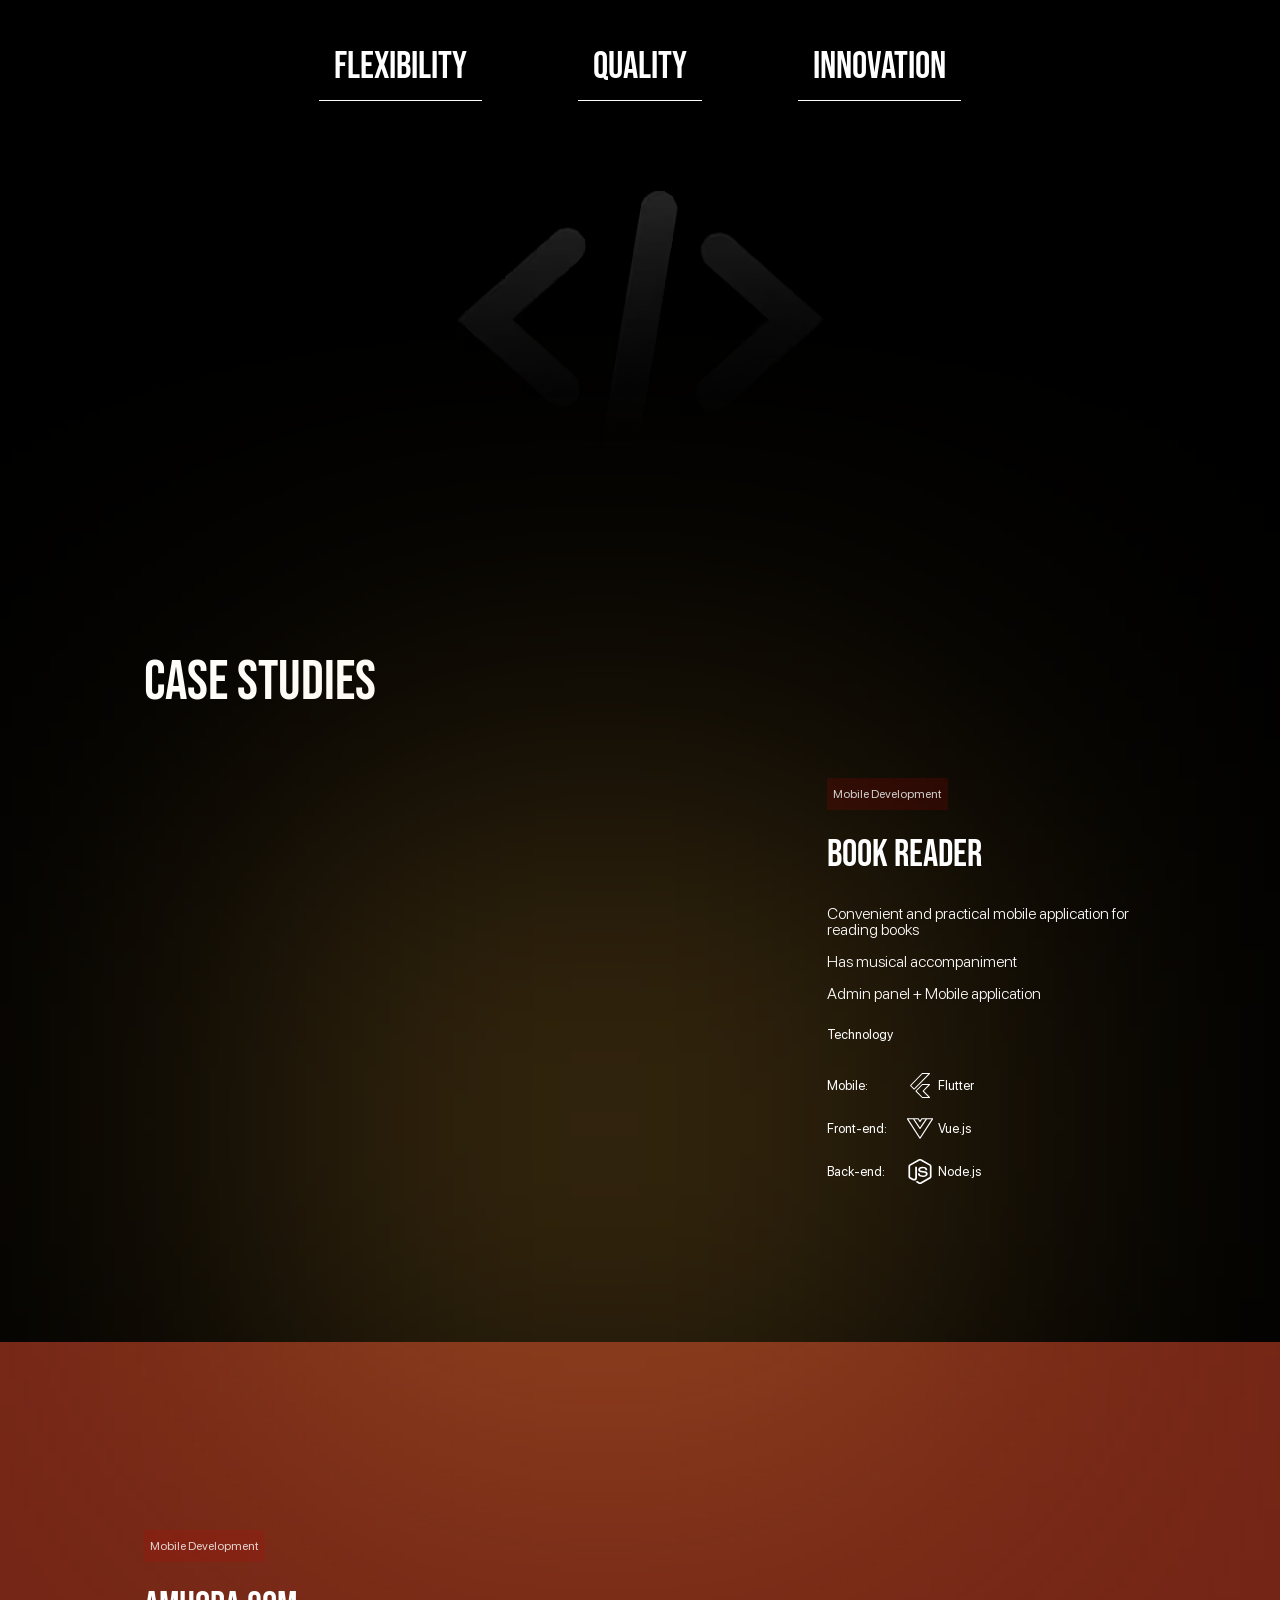
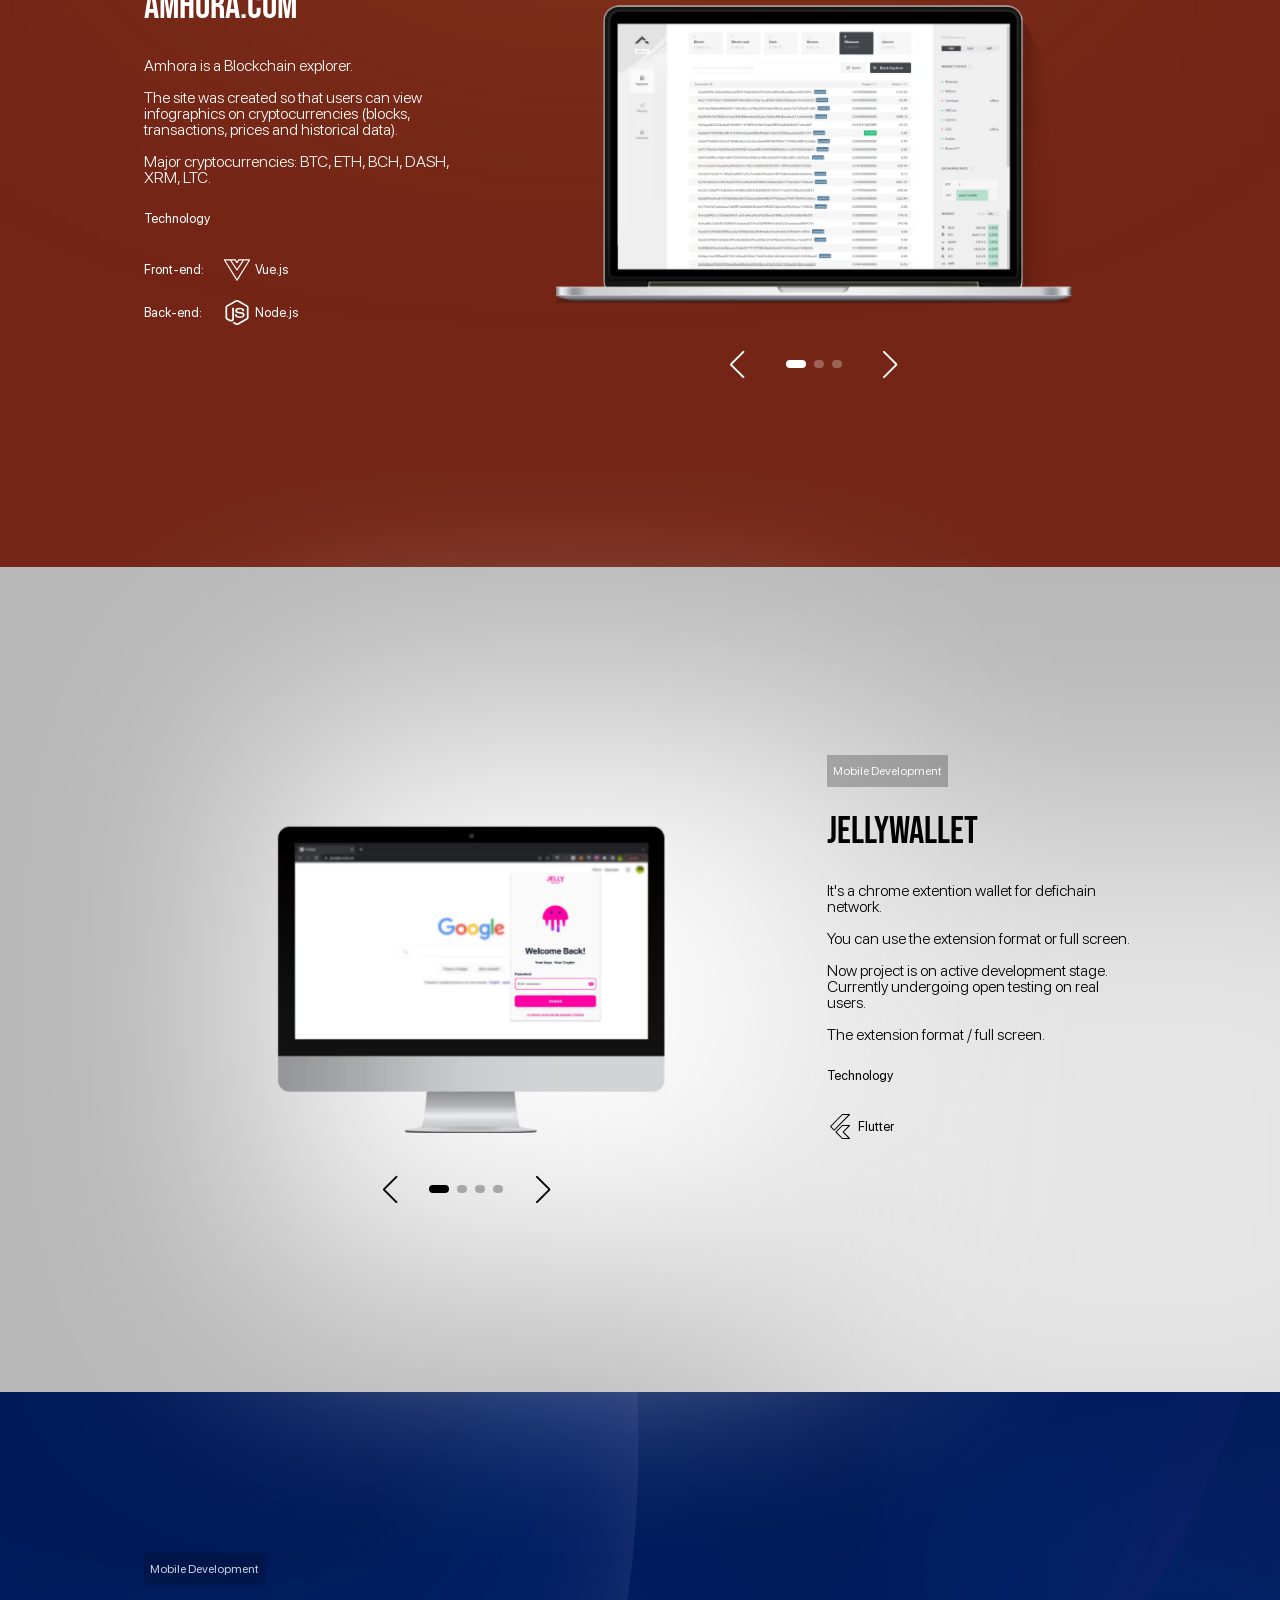
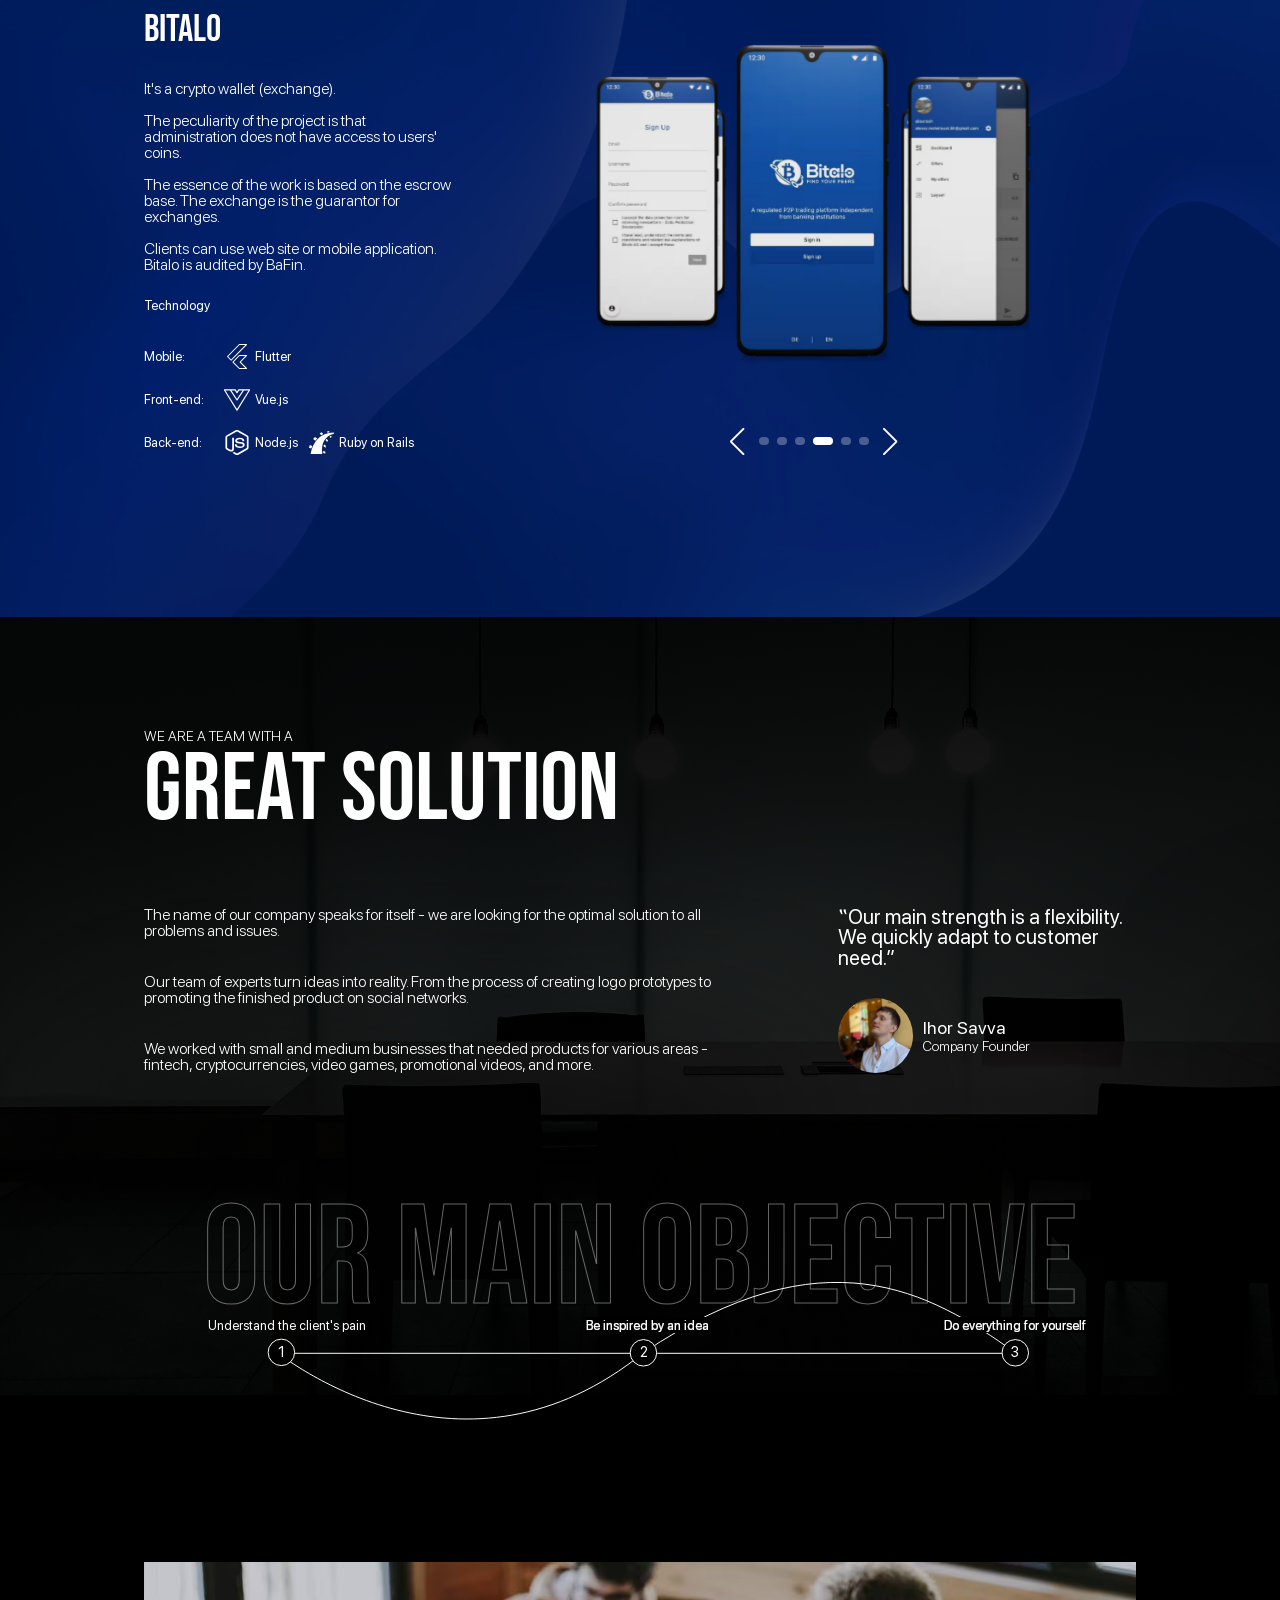
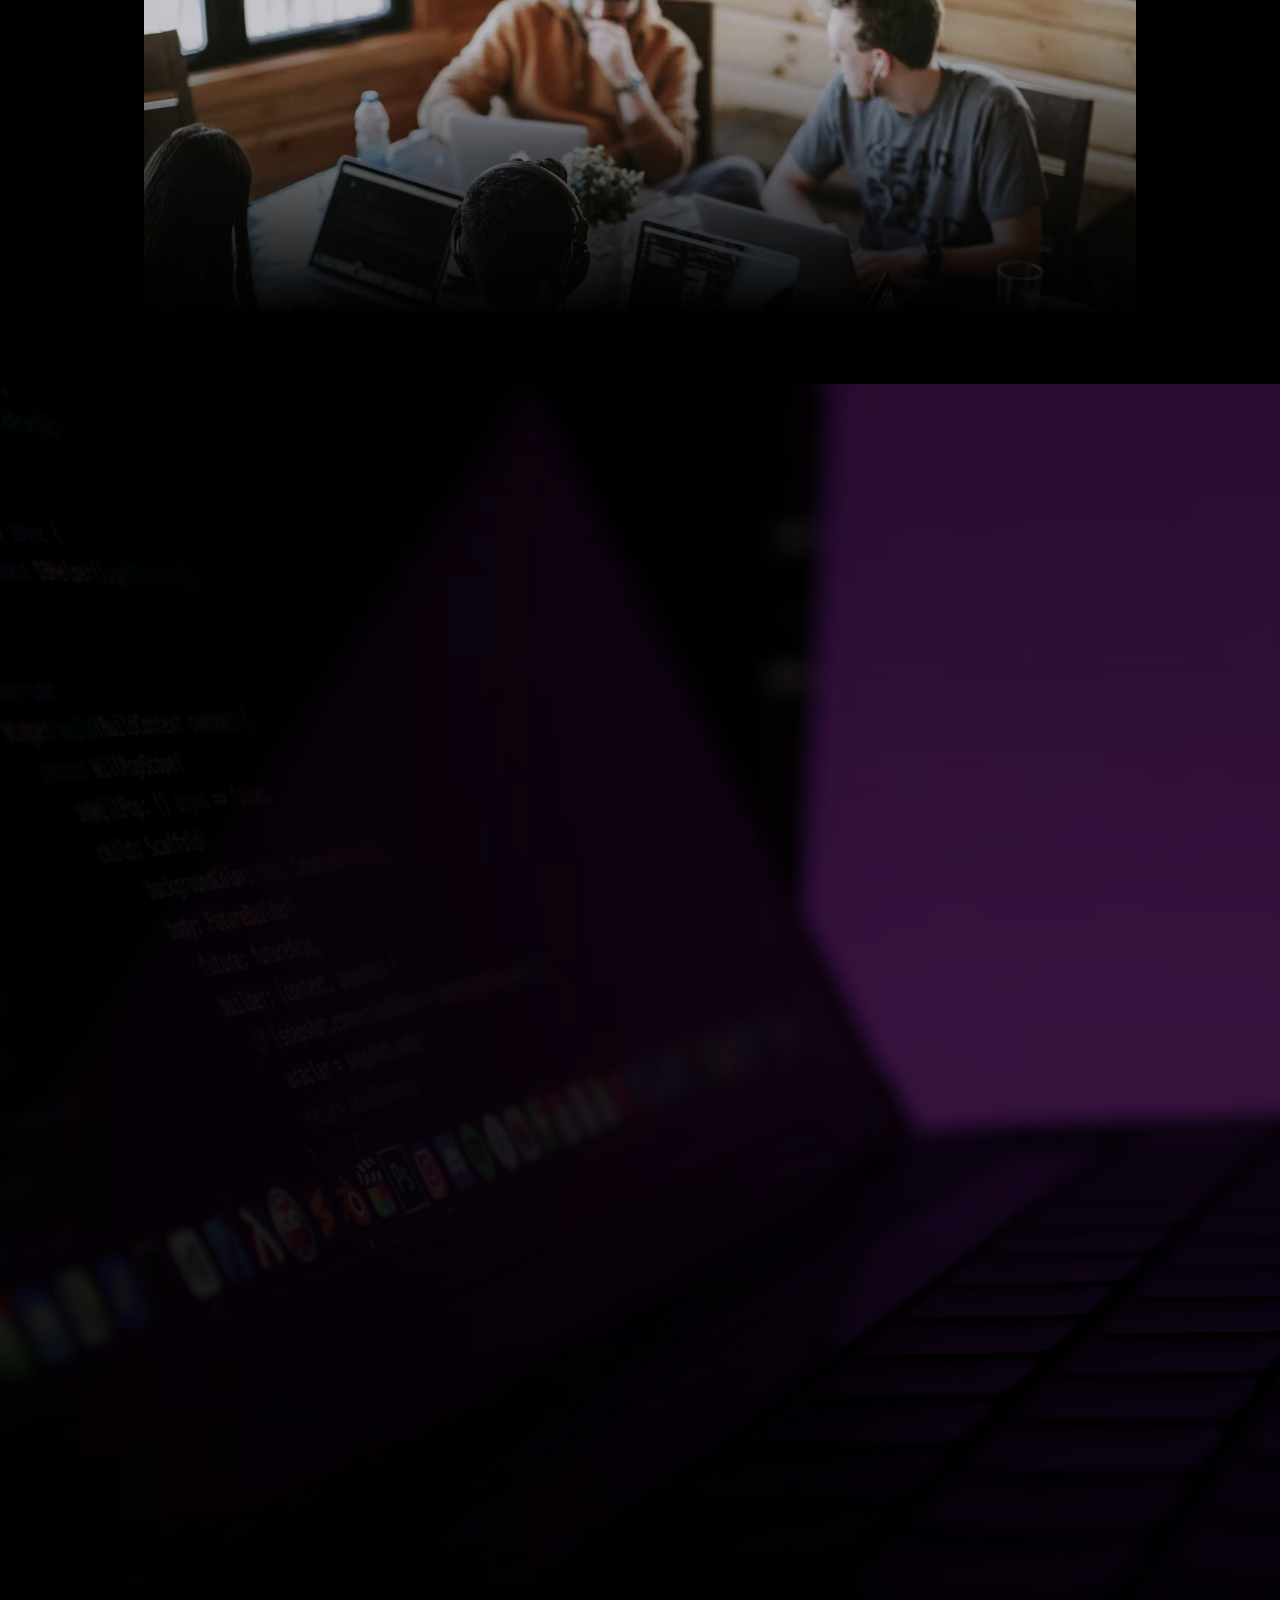
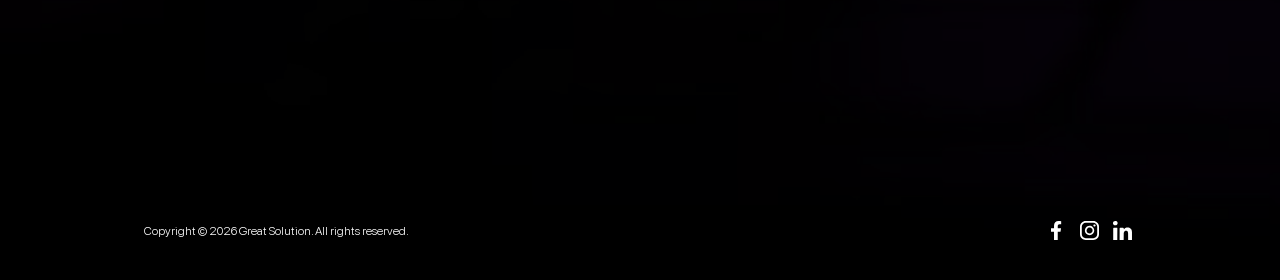
==== commit a89d14ee: "Update index.html" ====
--- a/gs/index.html
+++ b/gs/index.html
@@ -1640,14 +1640,14 @@
       </svg>
     </a>
 
-    <script defer src="./assets/js/lib/gsap.min.js"></script>
-    <script defer src="./assets/js/lib/CSSRulePlugin.min.js"></script>
-    <script defer src="./assets/js/lib/ScrollTrigger.min.js"></script>
-    <!-- <script defer src="./assets/js/lib/MotionPathPlugin.min.js"></script> -->
-
-    <script defer src="./assets/js/lib/swiper-bundle.min.js"></script>
-    <!-- <script defer src="./assets/js/lib/effect-carousel.min.js"></script> -->
-
-    <script defer type="module" src="./assets/js/main.js"></script>
+    <script src="./assets/js/lib/gsap.min.js"></script>
+    <script src="./assets/js/lib/CSSRulePlugin.min.js"></script>
+    <script src="./assets/js/lib/ScrollTrigger.min.js"></script>
+    <!-- <script src="./assets/js/lib/MotionPathPlugin.min.js"></script> -->
+
+    <script src="./assets/js/lib/swiper-bundle.min.js"></script>
+    <!-- <script src="./assets/js/lib/effect-carousel.min.js"></script> -->
+
+    <script type="module" src="./assets/js/main.js"></script>
   </body>
 </html>
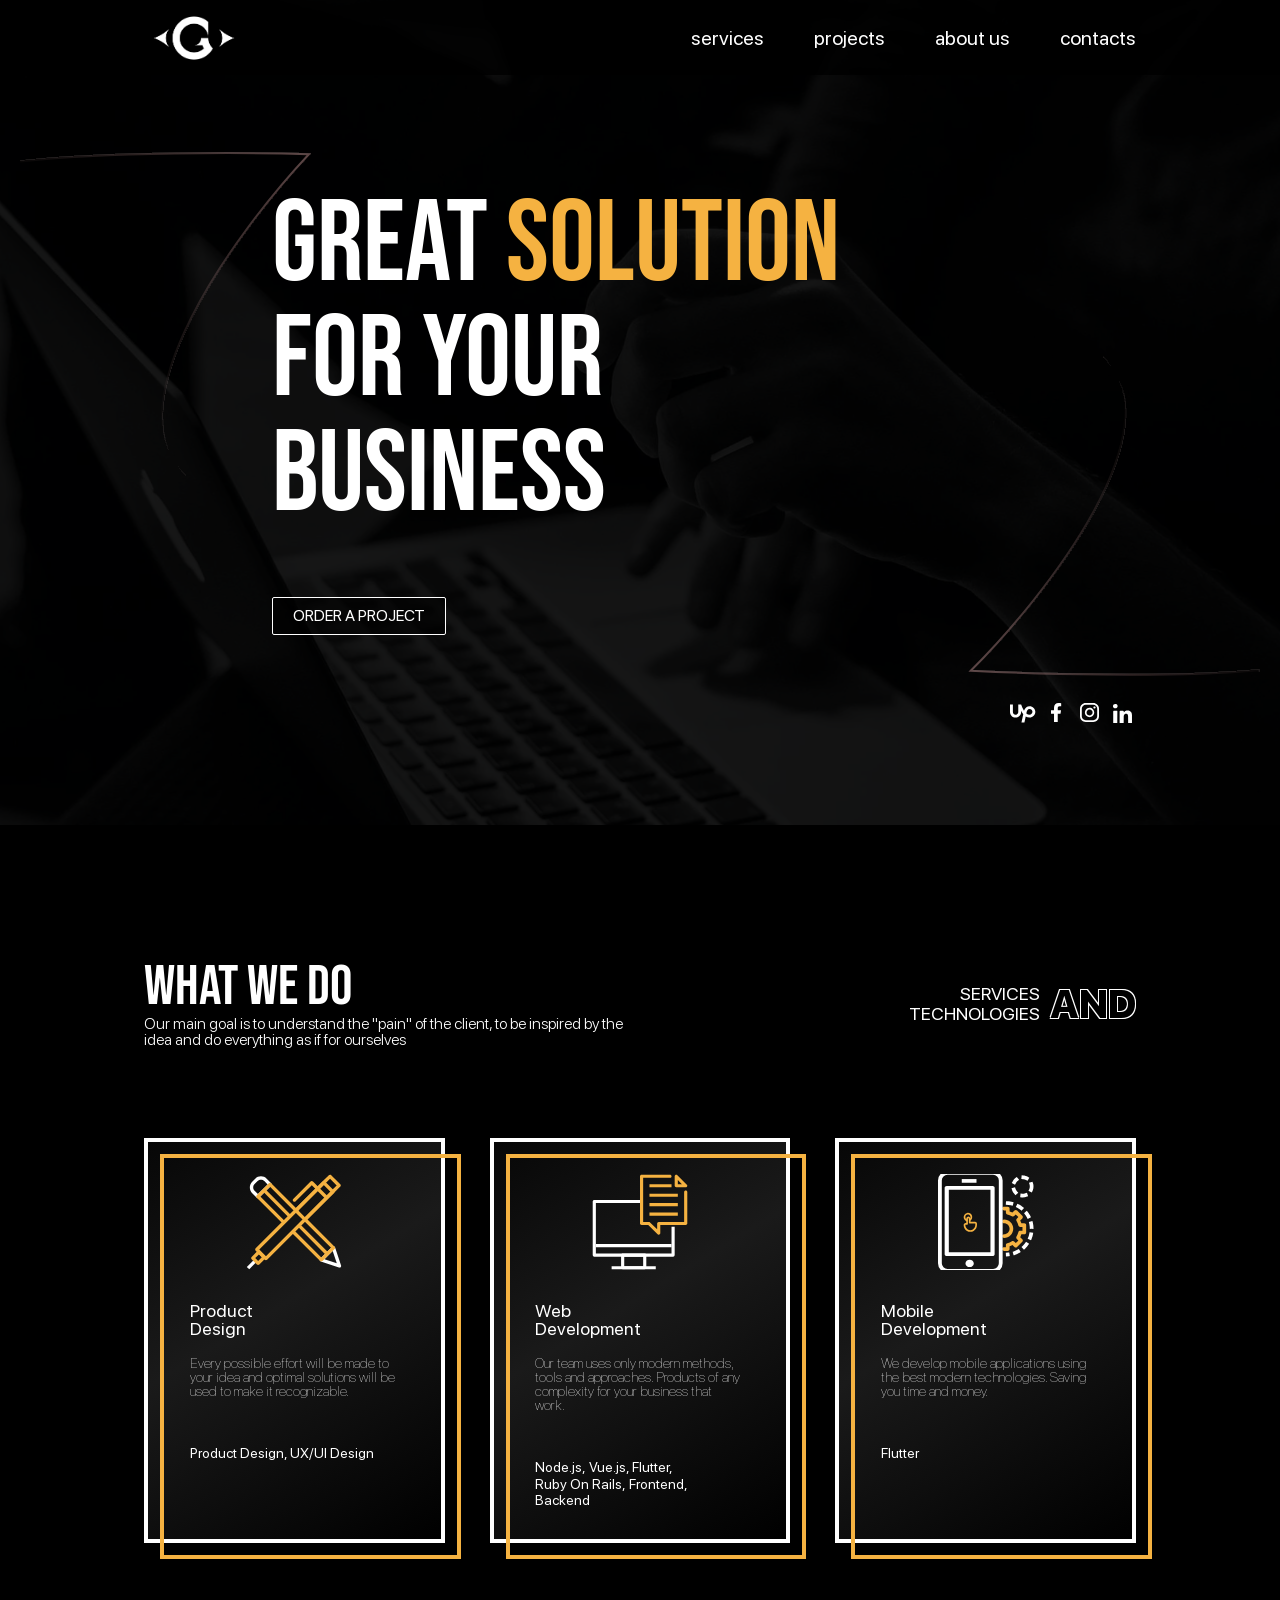
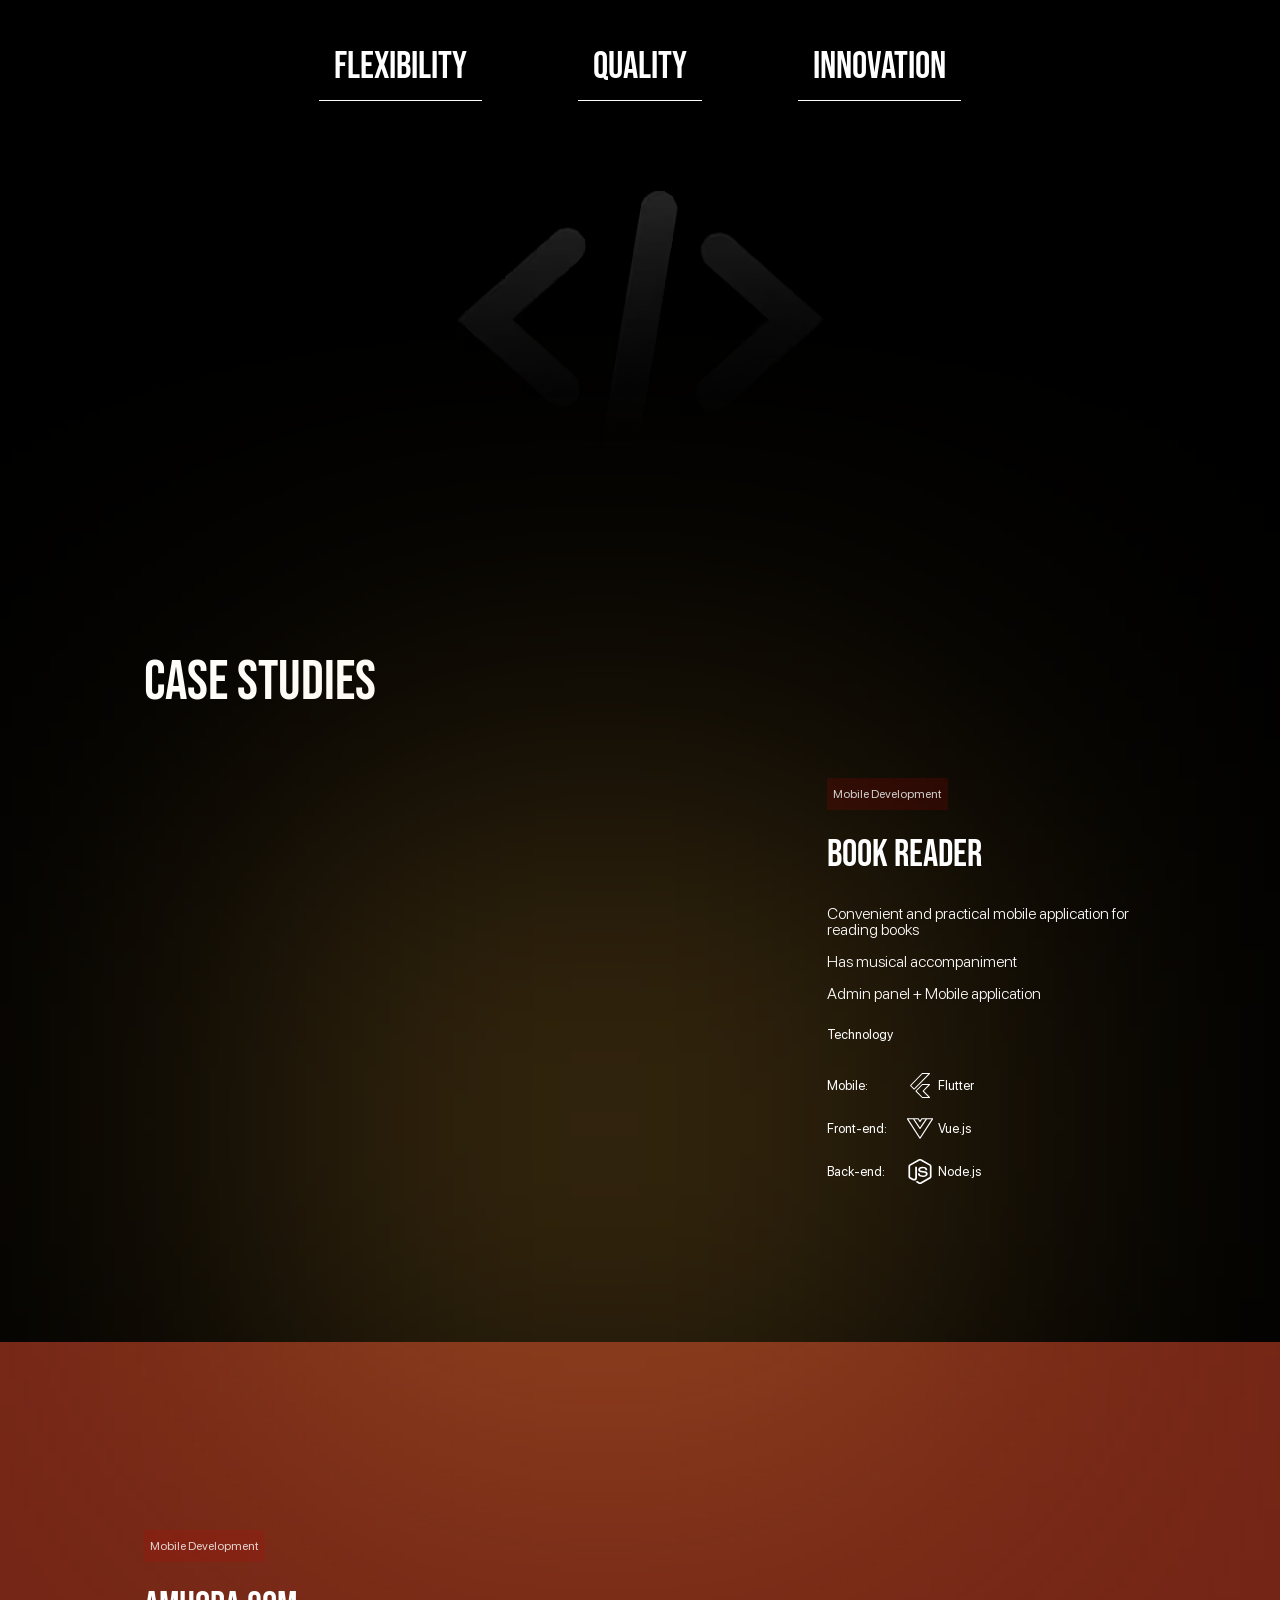
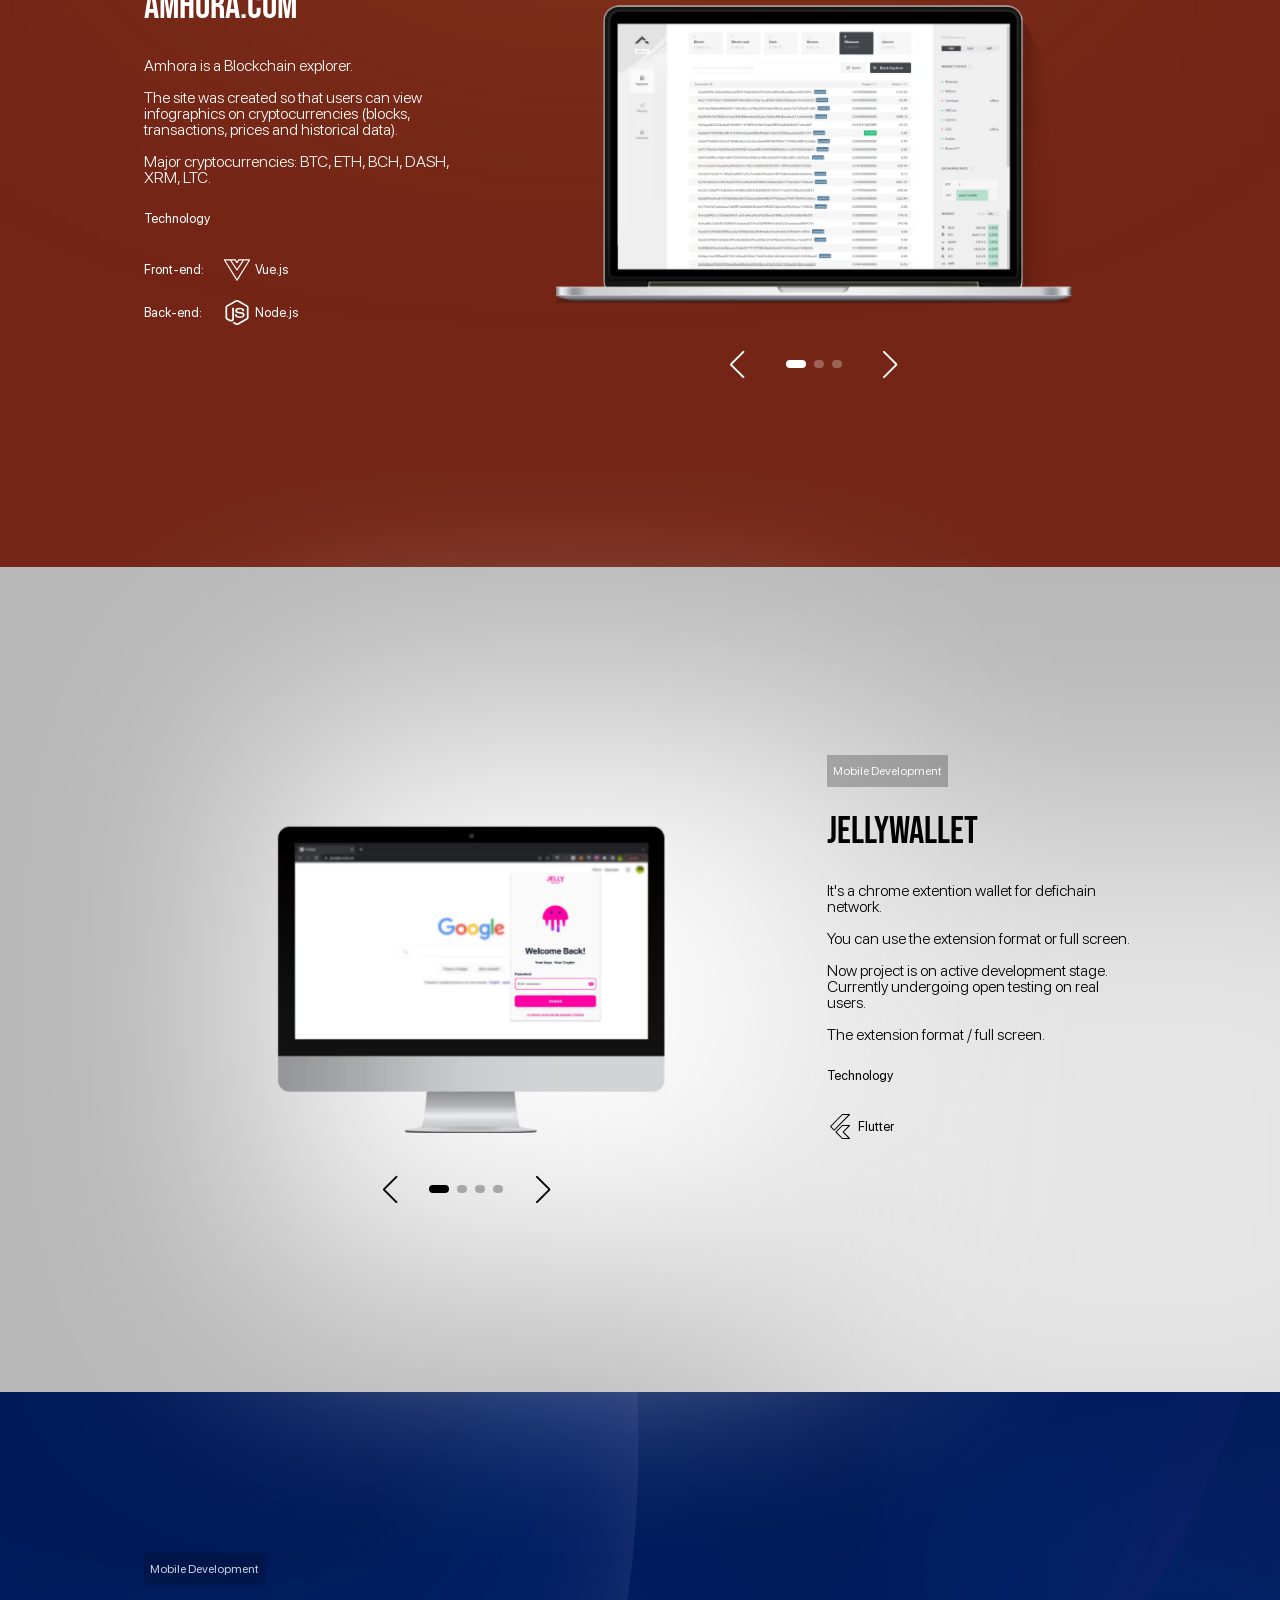
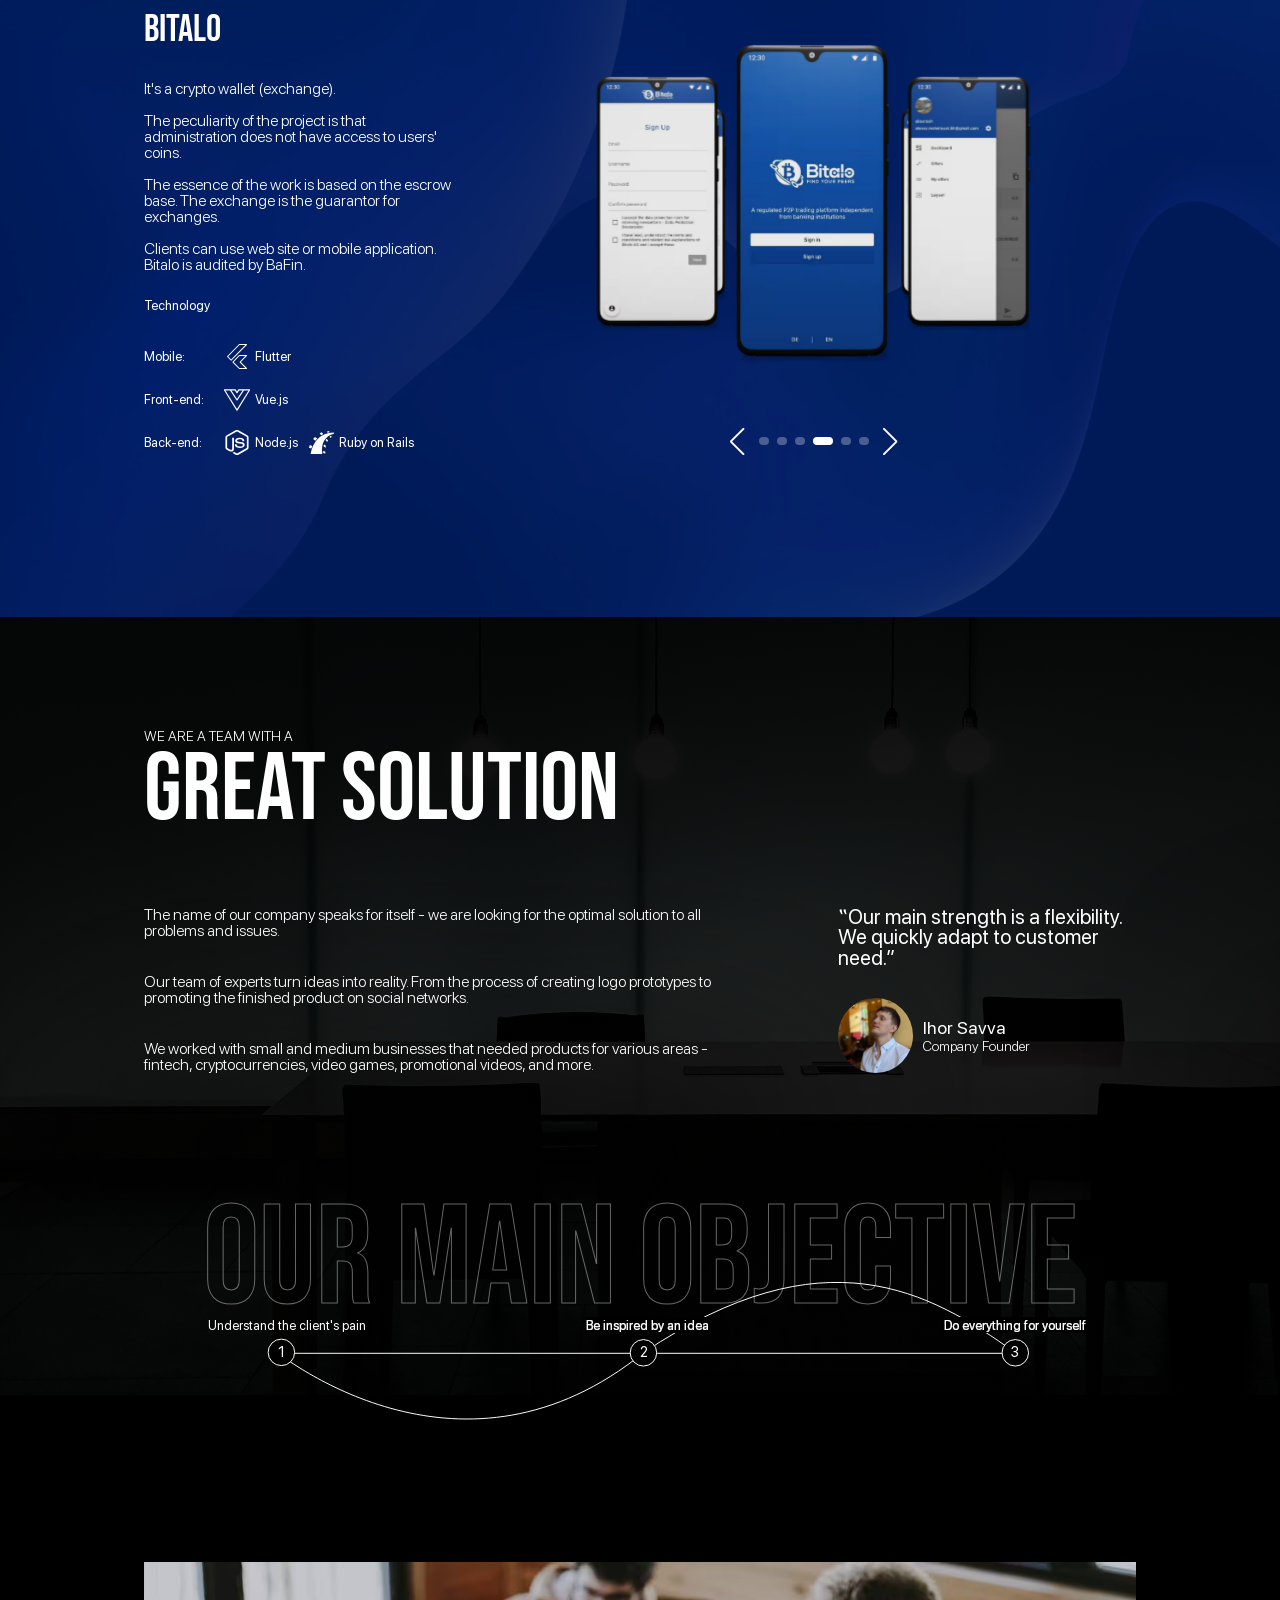
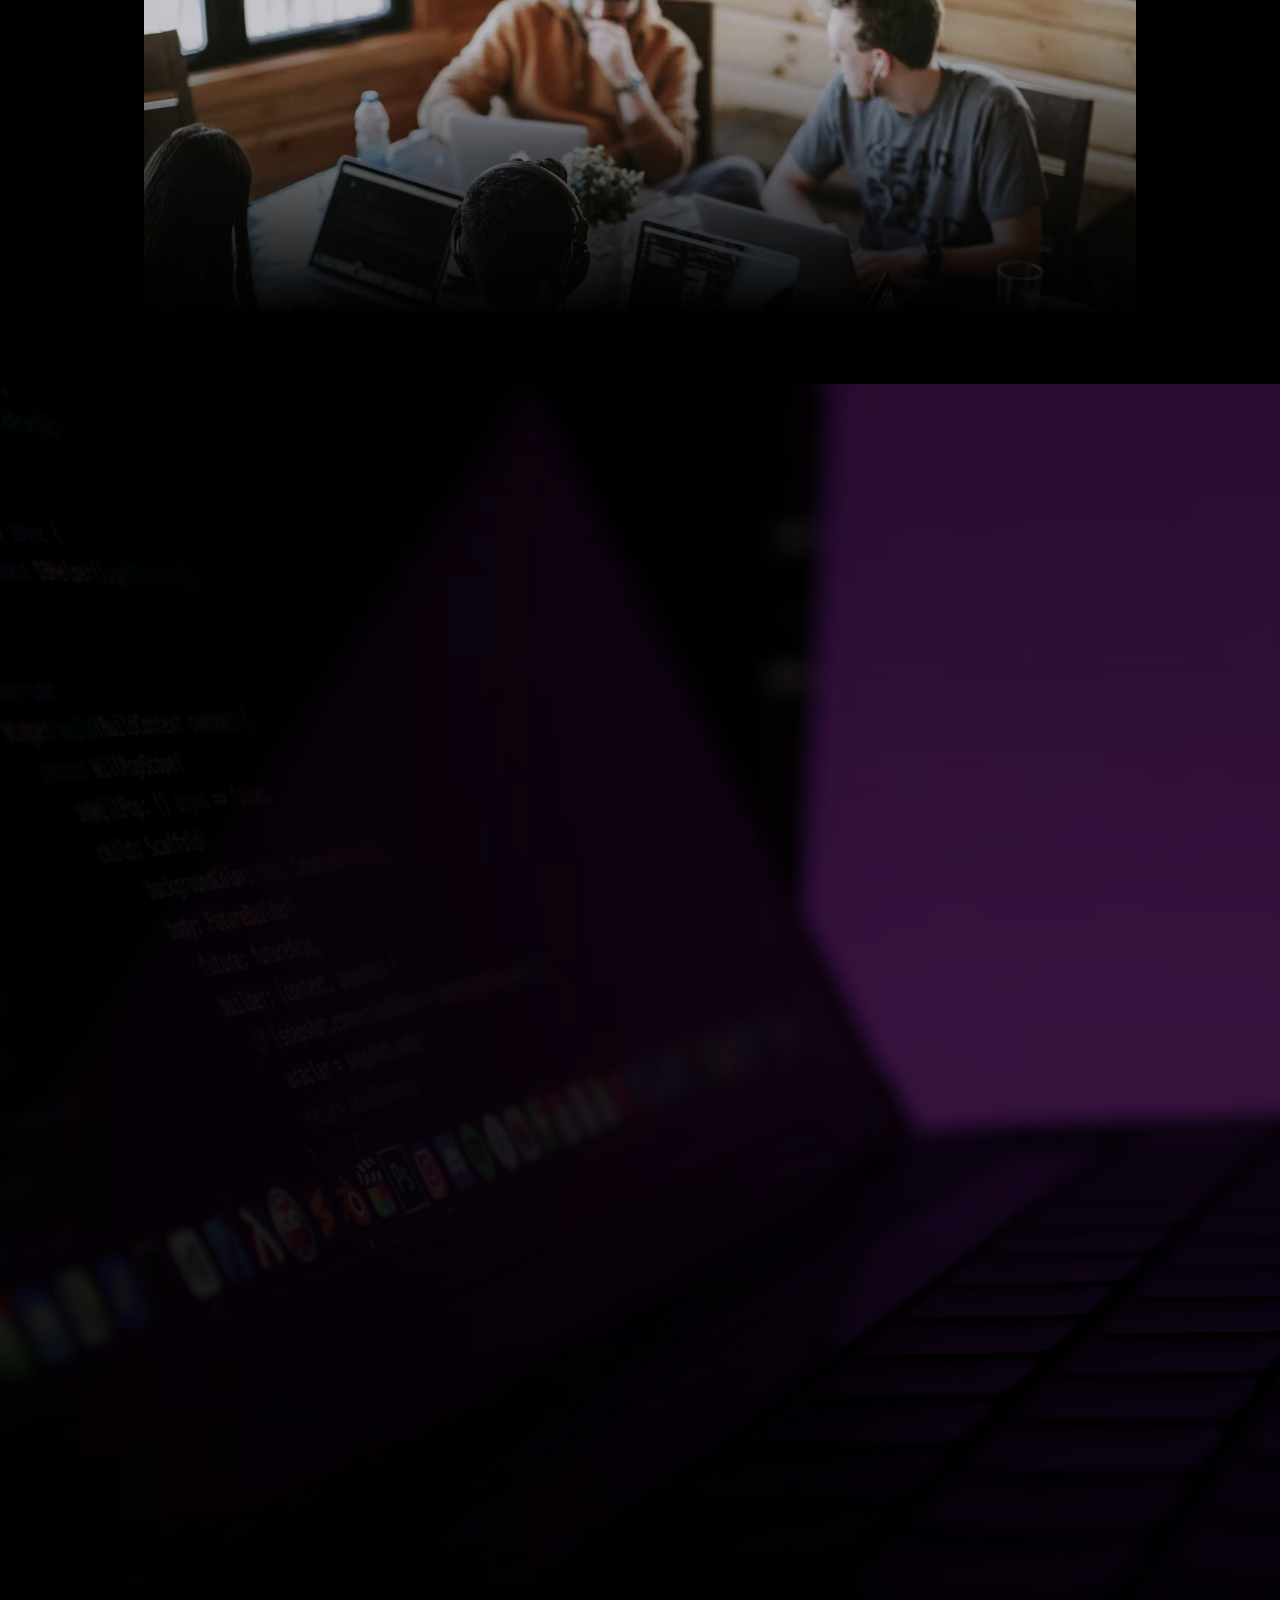
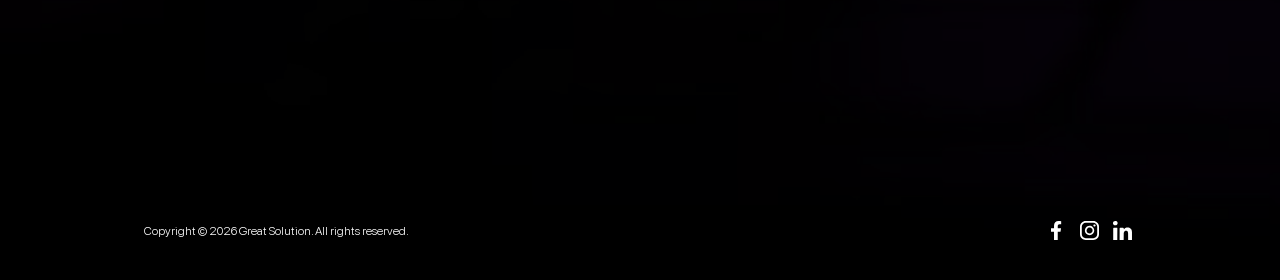
==== commit a7c3b79e: "remove unnecessary files" ====
--- a/gs/index.html
+++ b/gs/index.html
@@ -1640,14 +1640,11 @@
       </svg>
     </a>
 
-    <script src="./assets/js/lib/gsap.min.js"></script>
-    <script src="./assets/js/lib/CSSRulePlugin.min.js"></script>
-    <script src="./assets/js/lib/ScrollTrigger.min.js"></script>
-    <!-- <script src="./assets/js/lib/MotionPathPlugin.min.js"></script> -->
-
-    <script src="./assets/js/lib/swiper-bundle.min.js"></script>
-    <!-- <script src="./assets/js/lib/effect-carousel.min.js"></script> -->
-
-    <script type="module" src="./assets/js/main.js"></script>
+    <script defer src="./assets/js/lib/gsap.min.js"></script>
+    <script defer src="./assets/js/lib/CSSRulePlugin.min.js"></script>
+    <script defer src="./assets/js/lib/ScrollTrigger.min.js"></script>
+
+    <script defer src="./assets/js/lib/swiper-bundle.min.js"></script>
+    <script defer type="module" src="./assets/js/main.js"></script>
   </body>
 </html>
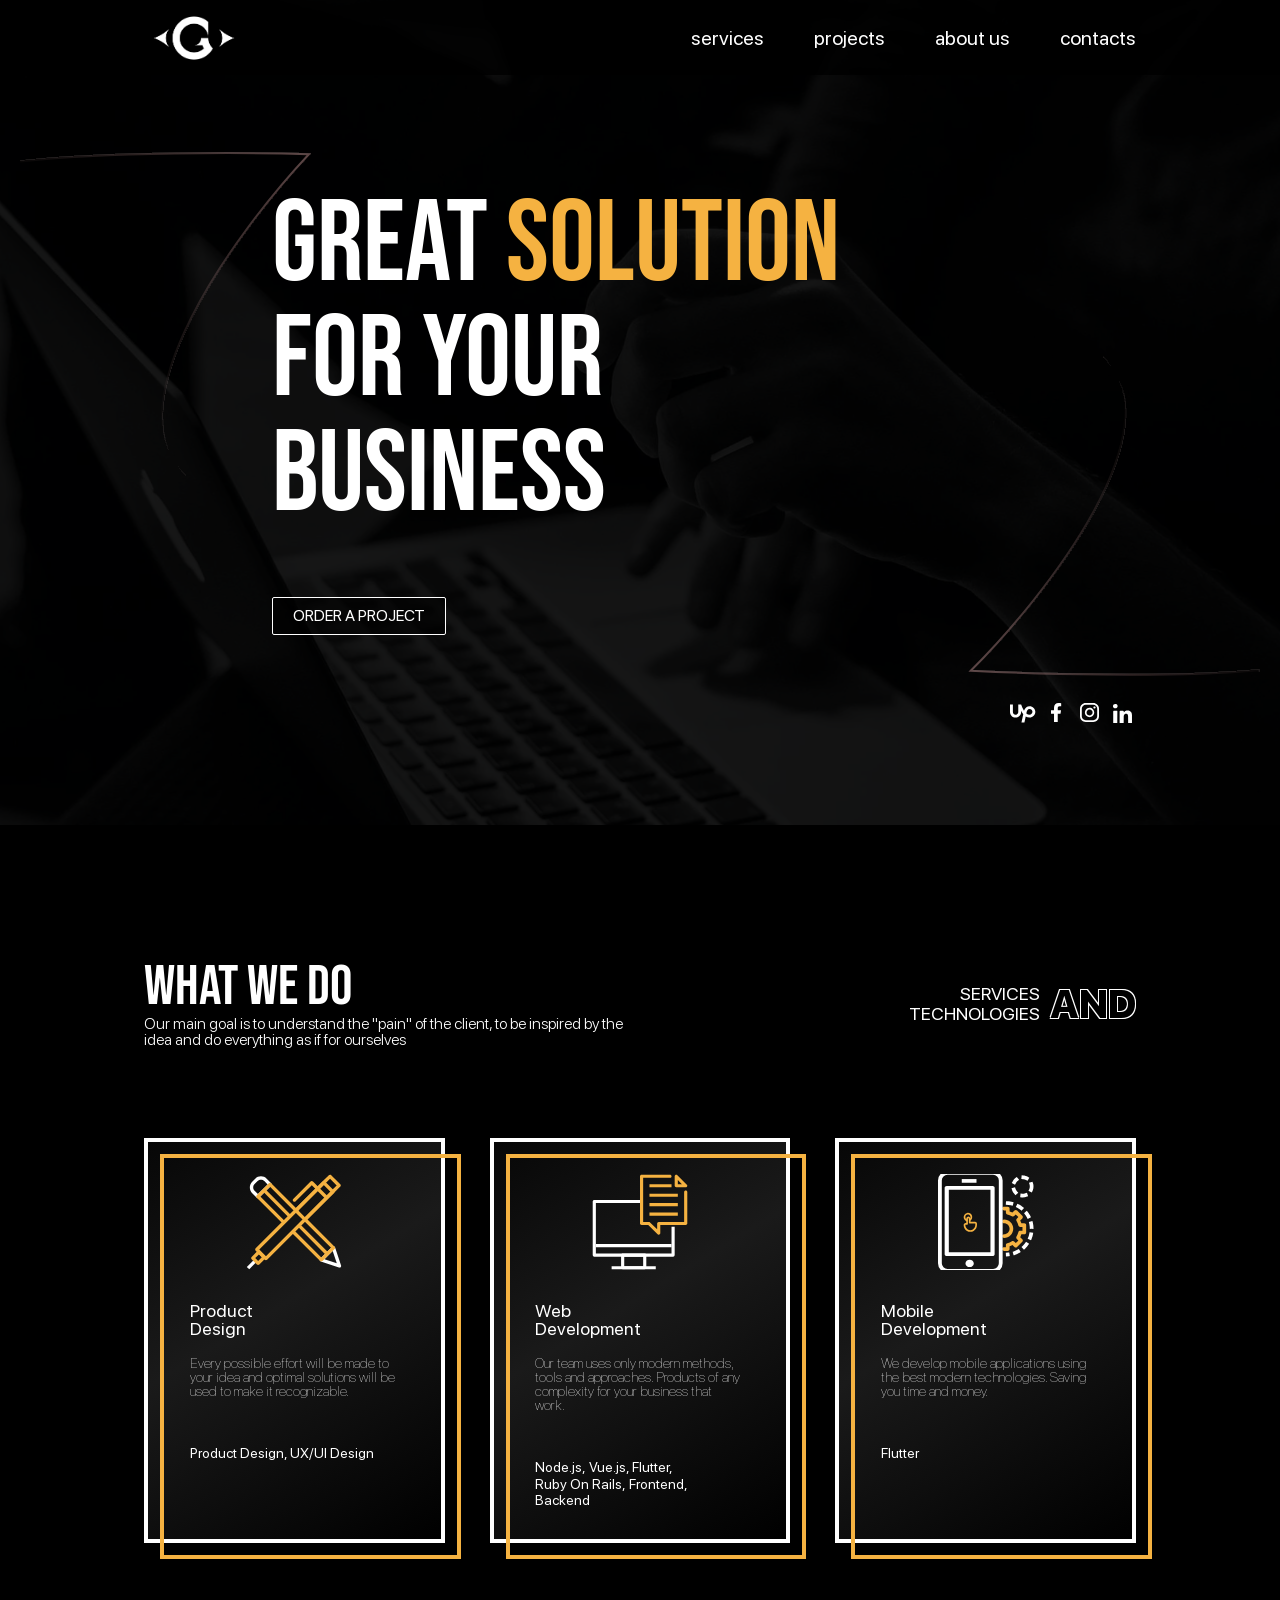
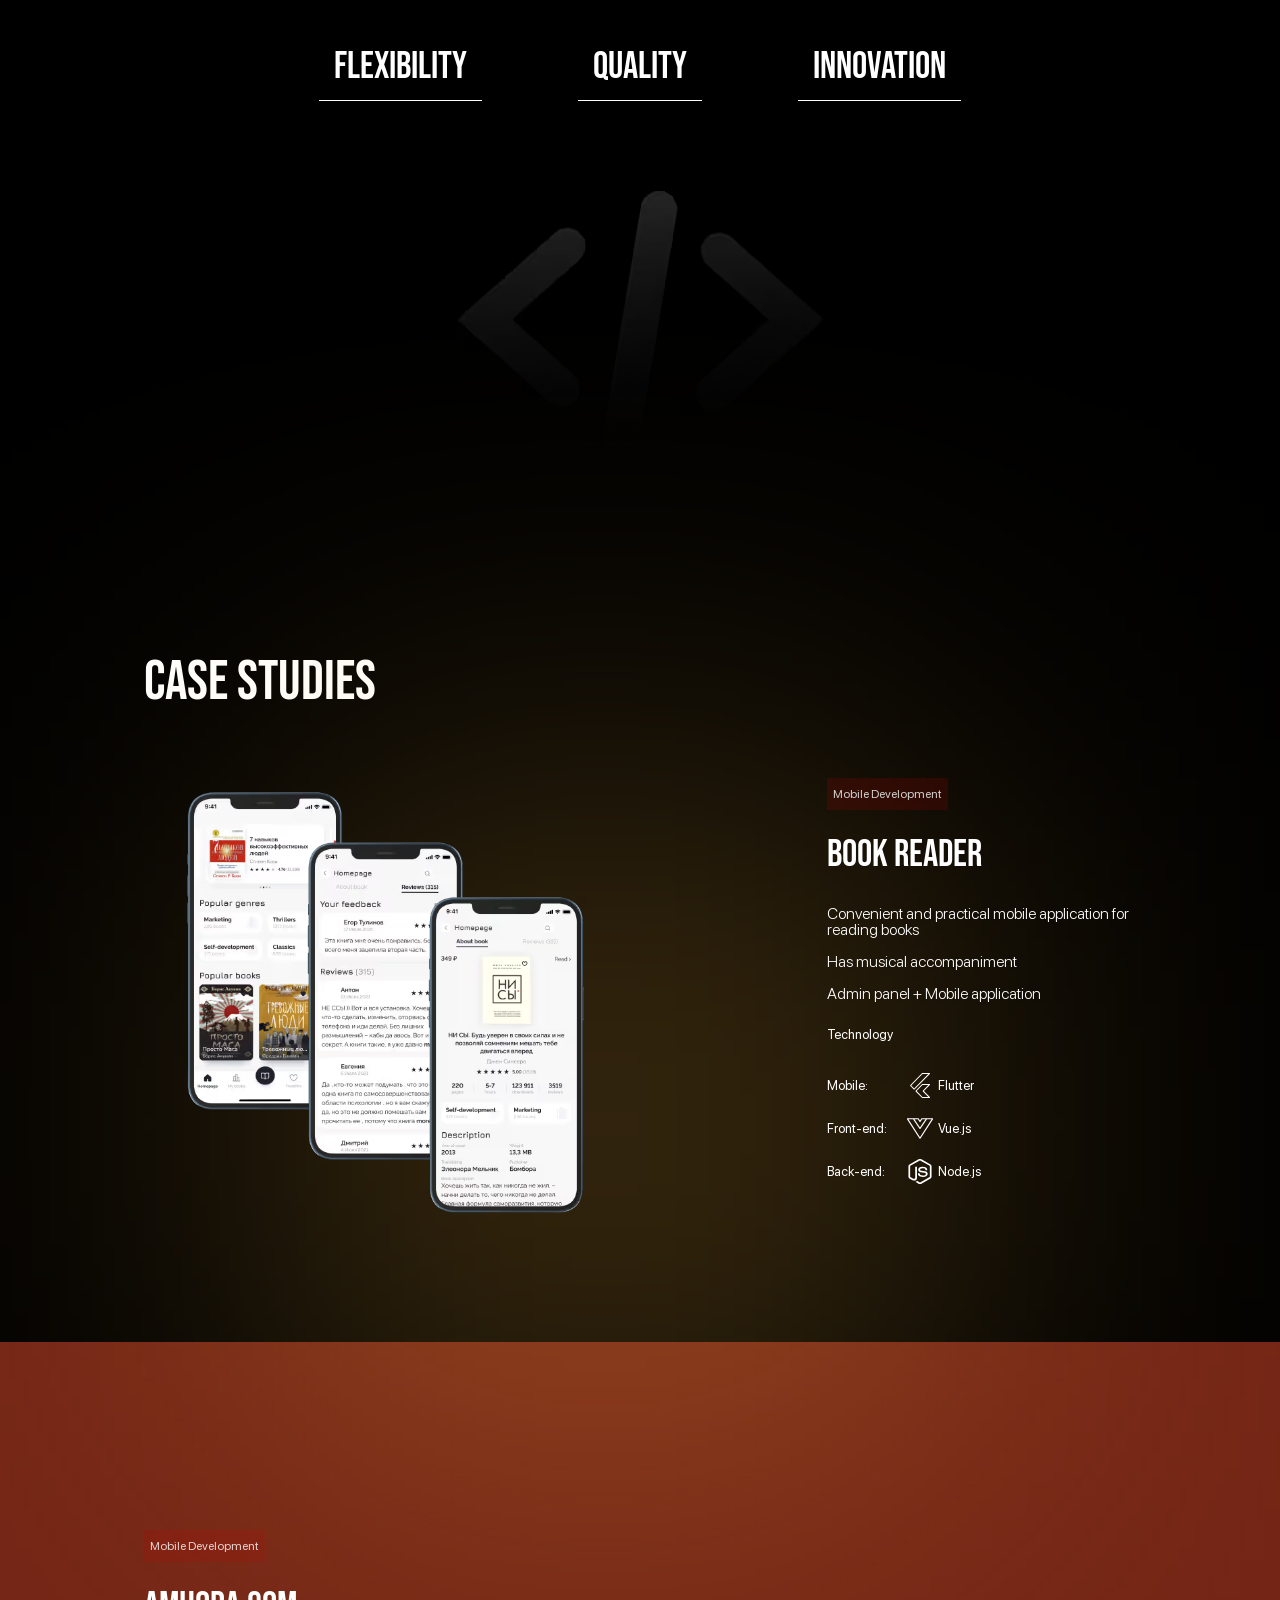
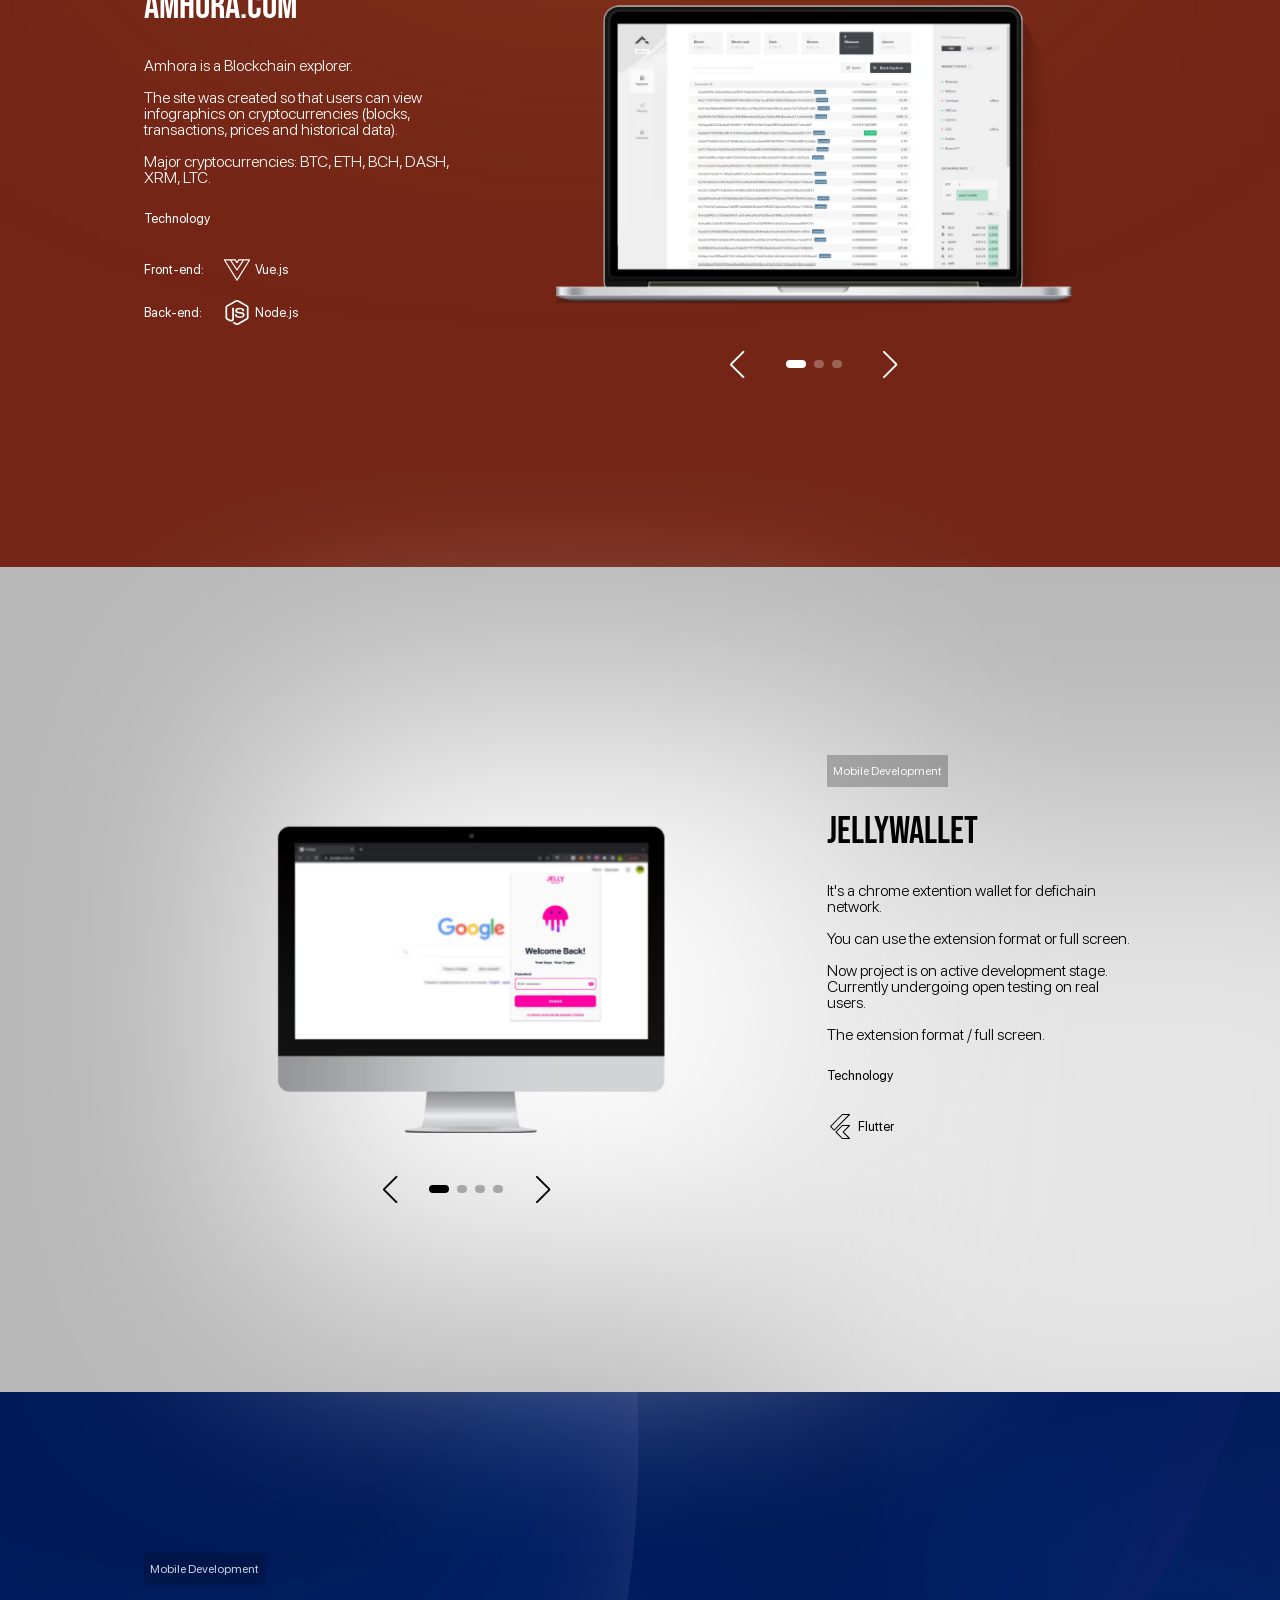
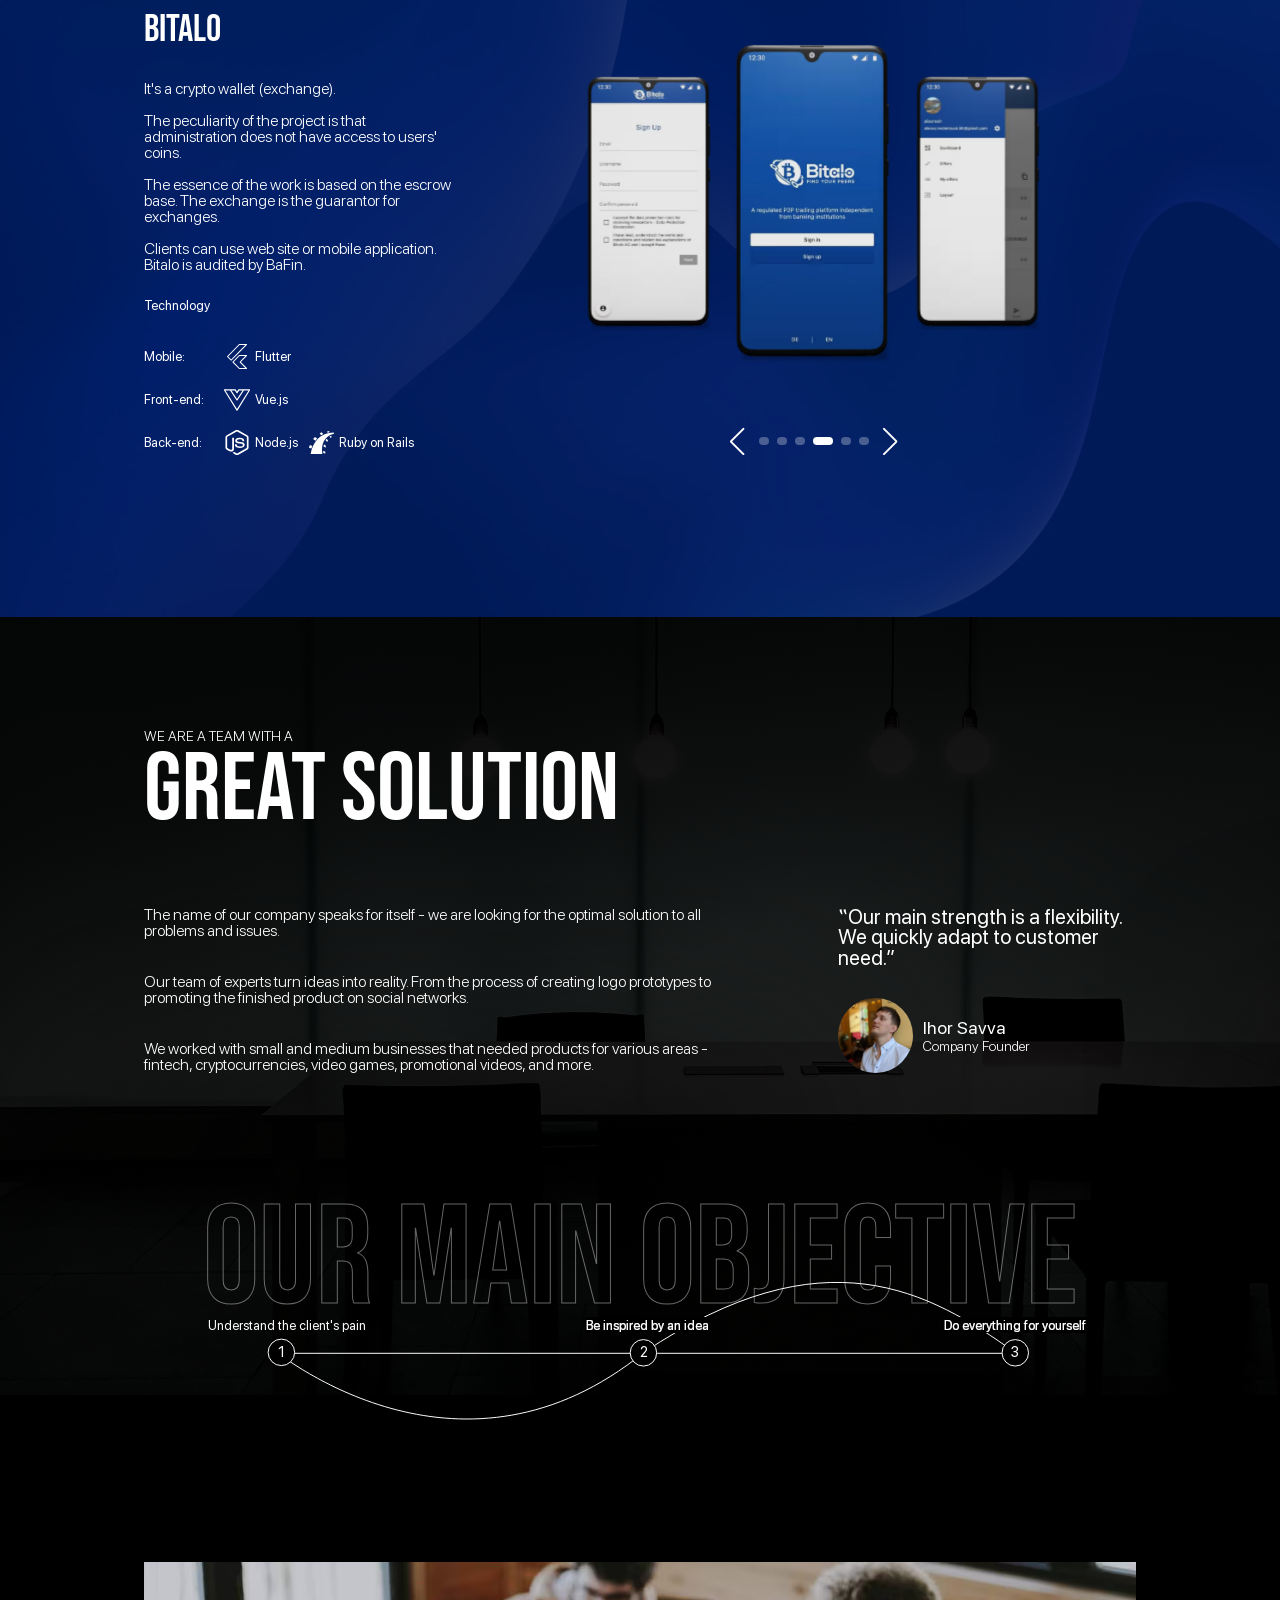
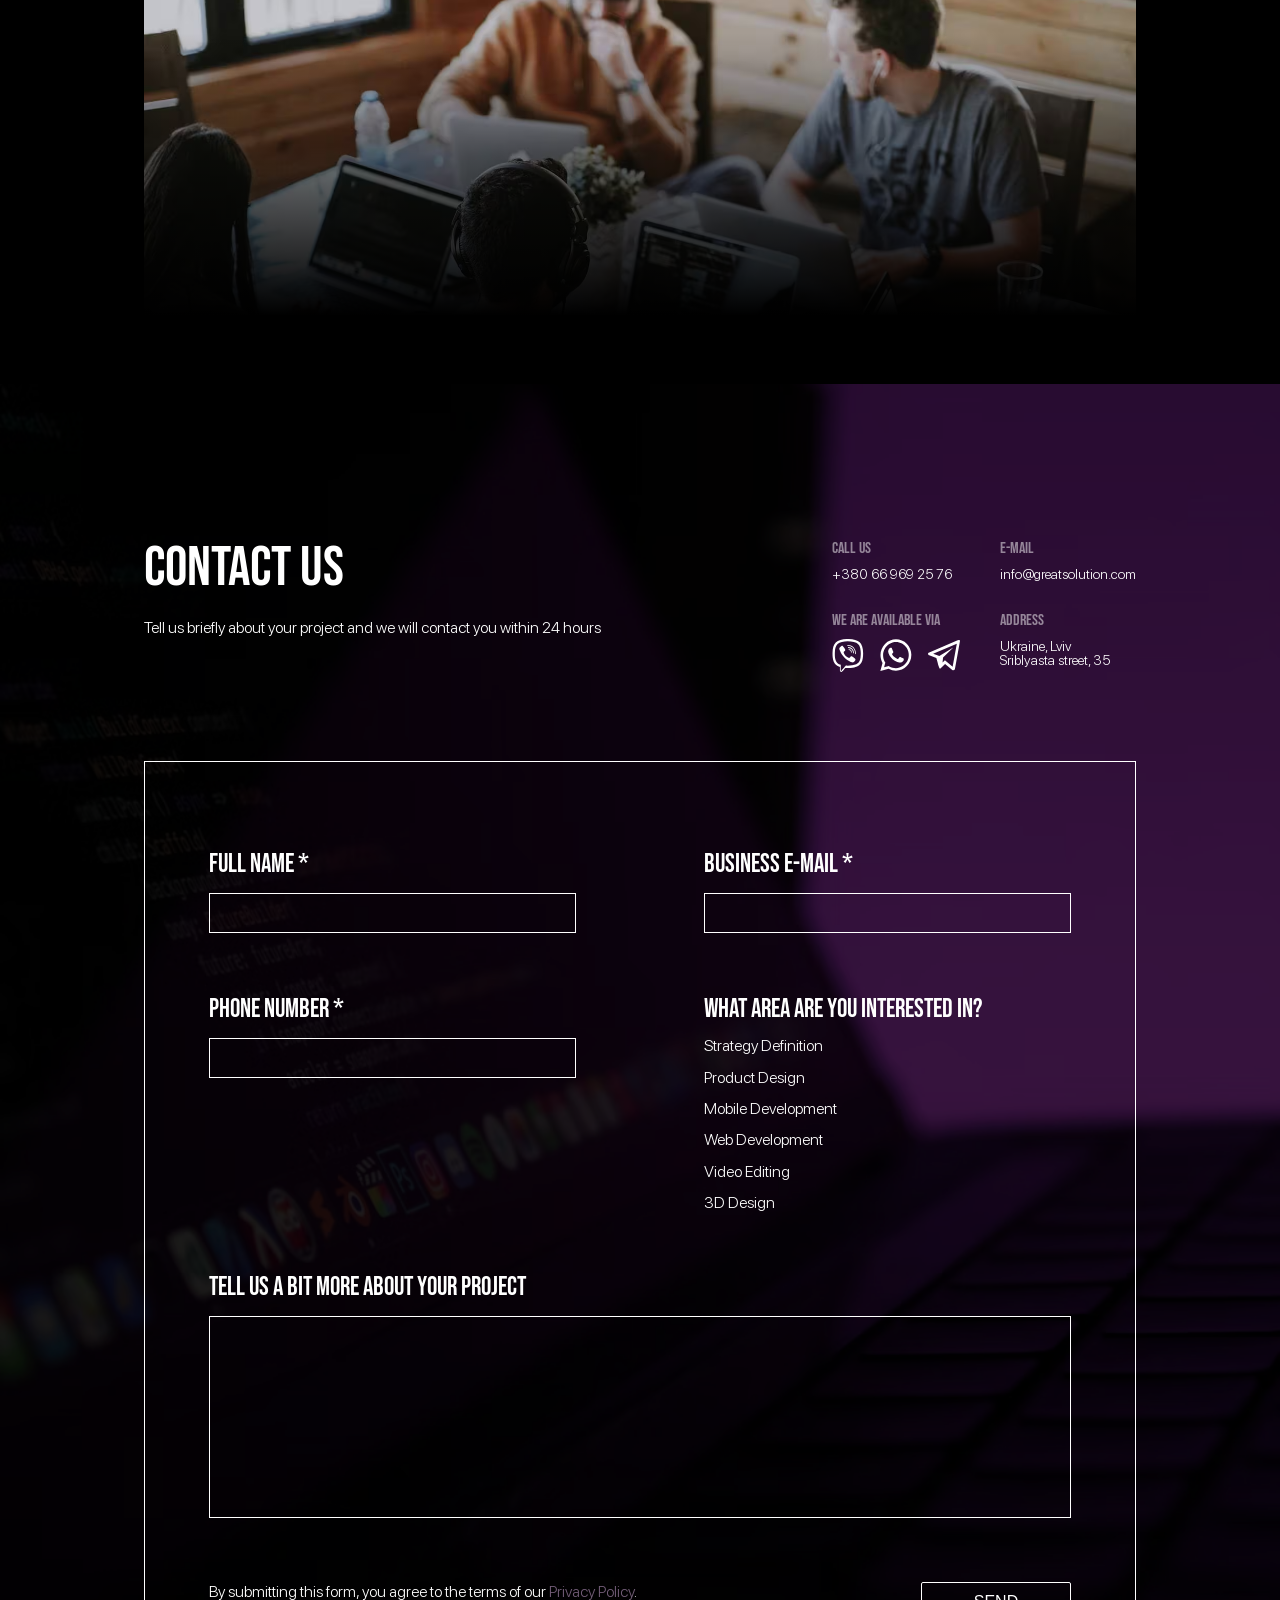
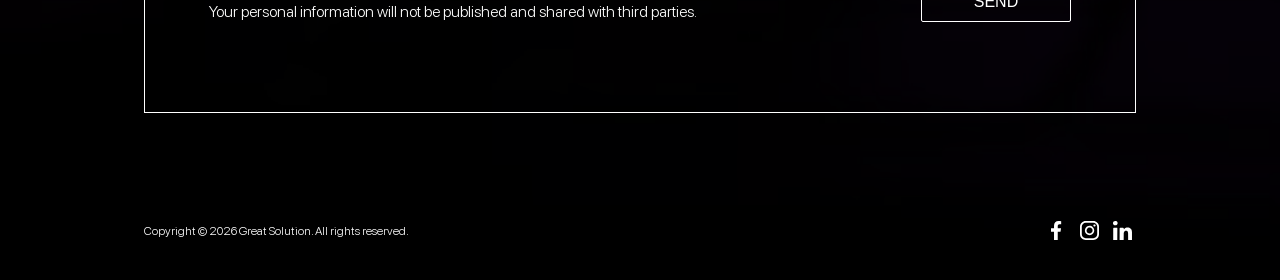
==== commit a67b5e5c: "added status message and preloader" ====
--- a/gs/index.html
+++ b/gs/index.html
@@ -63,6 +63,15 @@
   </head>
 
   <body>
+    <div class="preloader show">
+      <div class="lds-ring">
+        <div></div>
+        <div></div>
+        <div></div>
+        <div></div>
+      </div>
+    </div>
+
     <header class="header" id="header">
       <div class="header-wrapper container">
         <a href="#" class="logo">
@@ -1444,13 +1453,13 @@
                 for="fullName"
                 class="contact-us-form__item contact-us-form__item--half contact-us-form__item--left"
                 >Full name *
-                <input type="text" name="fullName" id="fullName" />
+                <input type="text" name="fullName" id="fullName" required />
               </label>
               <label
                 for="email"
                 class="contact-us-form__item contact-us-form__item--half contact-us-form__item--right"
                 >Business e-mail *
-                <input type="email" name="email" id="email" />
+                <input type="email" name="email" id="email" required />
               </label>
               <label
                 for="phone"
@@ -1461,6 +1470,7 @@
                   pattern="[0-9]{3}[0-9]{3}[0-9]{4}"
                   name="phone"
                   id="phone"
+                  required
                 />
               </label>
 
@@ -1538,13 +1548,14 @@
                 id="message"
                 cols="30"
                 rows="10"
+                required
               ></textarea>
             </label>
 
             <input
               name="subject"
               type="hidden"
-              value="Заявка с сайта gs.unrealbug.net"
+              value="Заявка с сайта Great Solution"
             />
 
             <div
@@ -1617,6 +1628,8 @@
           </ul>
         </div>
       </div>
+
+      <div class="status-message"></div>
     </footer>
 
     <div class="slideshow-modal popin popin--closed">
--- a/gs/assets/css/style.css
+++ b/gs/assets/css/style.css
@@ -1854,6 +1854,33 @@
   color: var(--collateral-color);
 }
 
+/* Status Message */
+.status-message {
+  position: fixed;
+  display: flex;
+  align-items: center;
+  justify-content: center;
+  text-align: center;
+  top: 50%;
+  left: 50%;
+  transform: translate(-50%, -50%);
+  font-size: 24px;
+  color: var(--main-color);
+  background-color: var(--collateral-color);
+  z-index: 999;
+  padding: max(1.5vw, 1.5rem);
+  font-family: "Bebas Neue", sans-serif;
+  opacity: 0;
+  visibility: hidden;
+  transition: all 0.4s ease-in;
+}
+
+.status-message.visible {
+  transition: all 0.4s ease-in-out;
+  opacity: 1;
+  visibility: visible;
+}
+
 /* Copyright */
 
 .copyright {
@@ -1989,6 +2016,59 @@
   top: 50%;
   transform: translate(-15%, -20%) scale(0.95);
 }
+
+/* Spinner */
+
+.preloader {
+  position: fixed;
+  inset: 0;
+  background-color: #000000;
+  align-items: center;
+  justify-content: center;
+  z-index: 9999;
+  display: none;
+}
+
+.preloader.show {
+  display: flex;
+}
+
+.lds-ring {
+  display: inline-block;
+  position: relative;
+  width: 80px;
+  height: 80px;
+}
+.lds-ring div {
+  box-sizing: border-box;
+  display: block;
+  position: absolute;
+  width: 64px;
+  height: 64px;
+  margin: 8px;
+  border: 8px solid #fff;
+  border-radius: 50%;
+  animation: lds-ring 1.2s cubic-bezier(0.5, 0, 0.5, 1) infinite;
+  border-color: #fff transparent transparent transparent;
+}
+.lds-ring div:nth-child(1) {
+  animation-delay: -0.45s;
+}
+.lds-ring div:nth-child(2) {
+  animation-delay: -0.3s;
+}
+.lds-ring div:nth-child(3) {
+  animation-delay: -0.15s;
+}
+@keyframes lds-ring {
+  0% {
+    transform: rotate(0deg);
+  }
+  100% {
+    transform: rotate(360deg);
+  }
+}
+
 @media screen and (max-width: 1360px) {
   /* .services__item--main { */
   .service-post-wrapper {
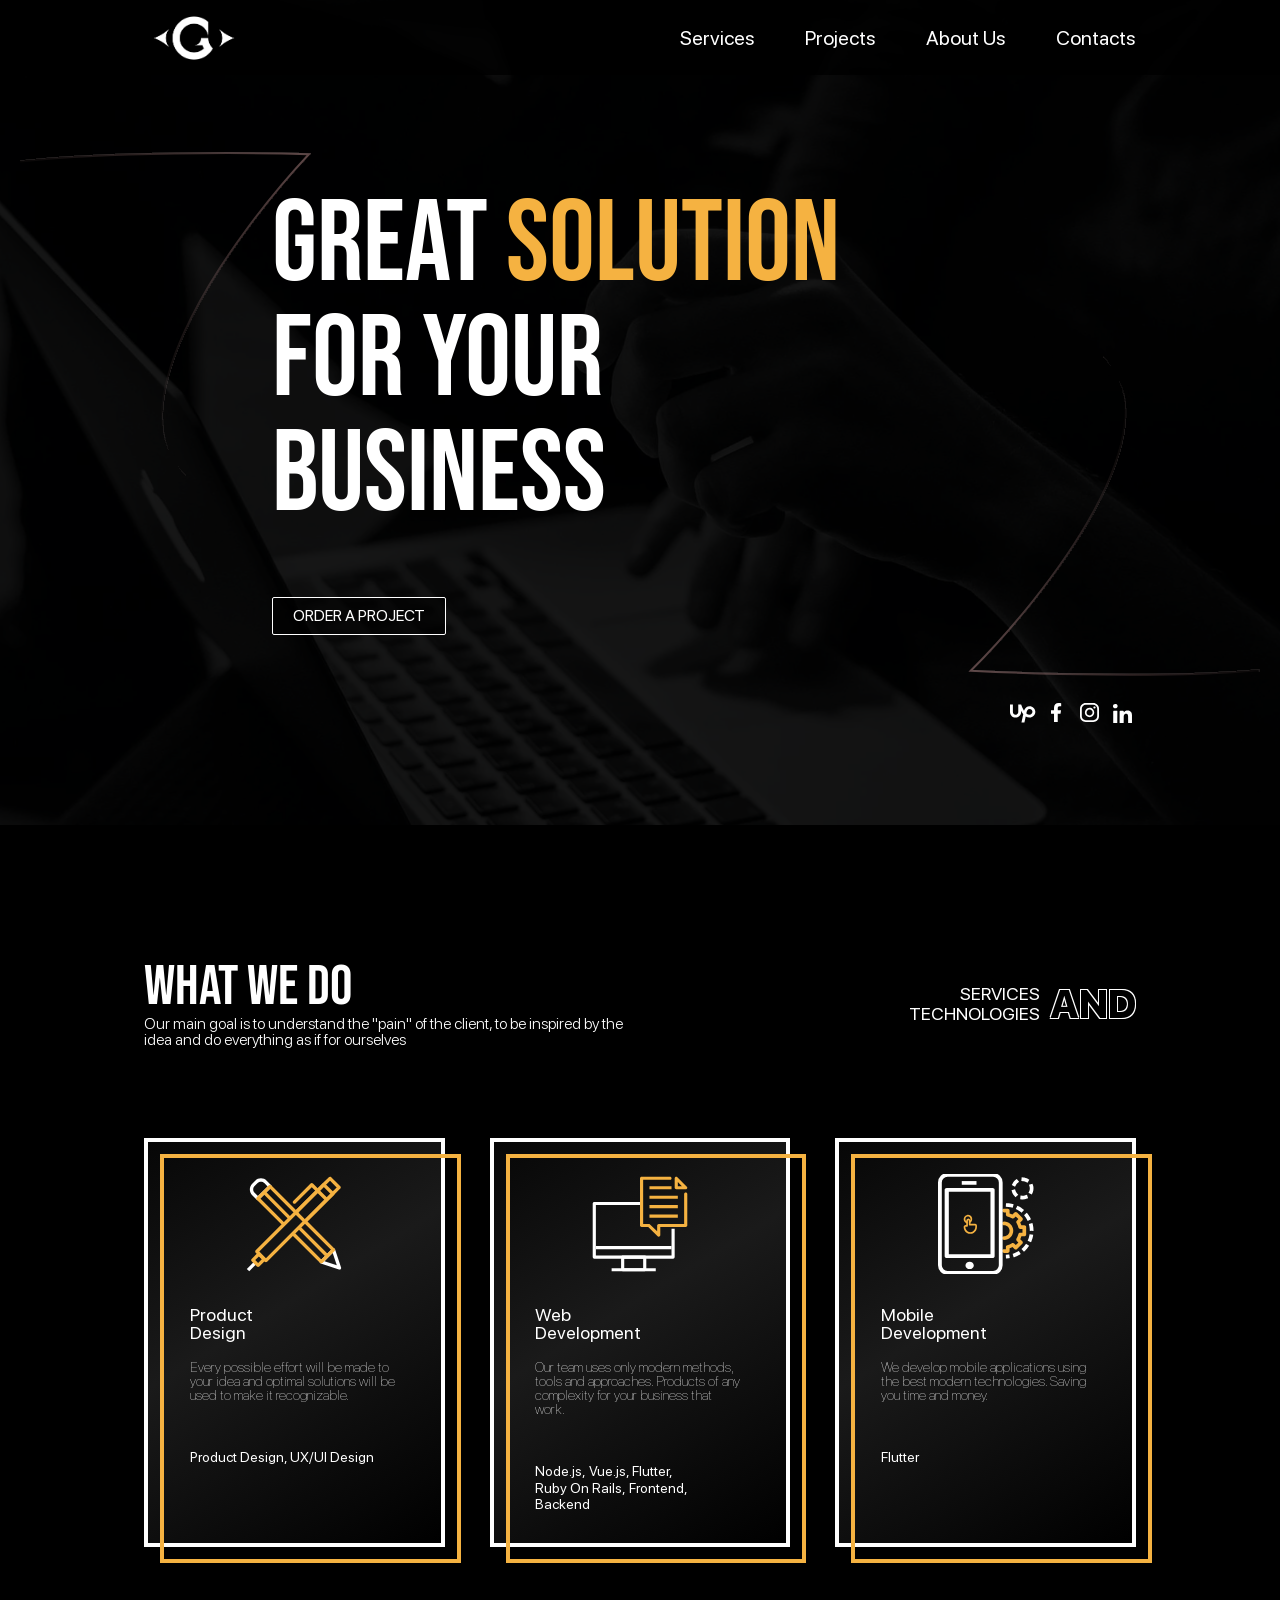
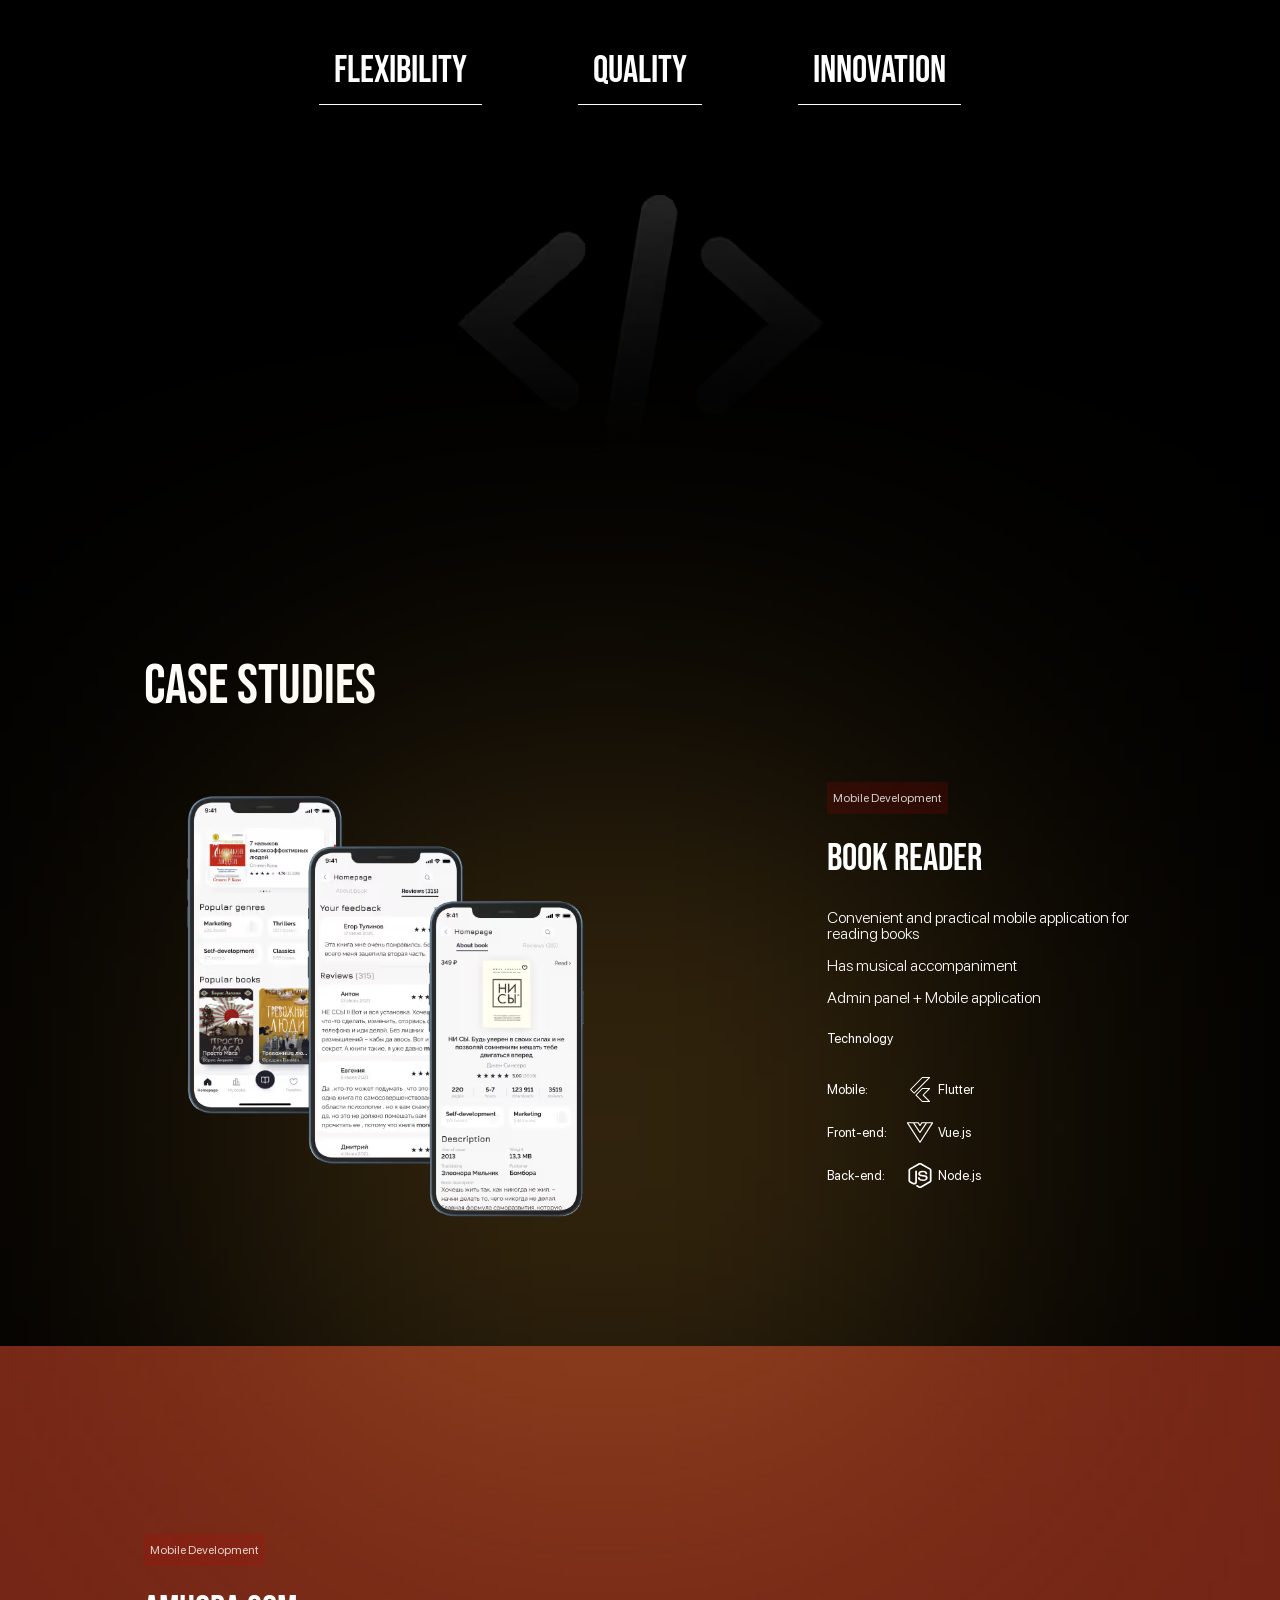
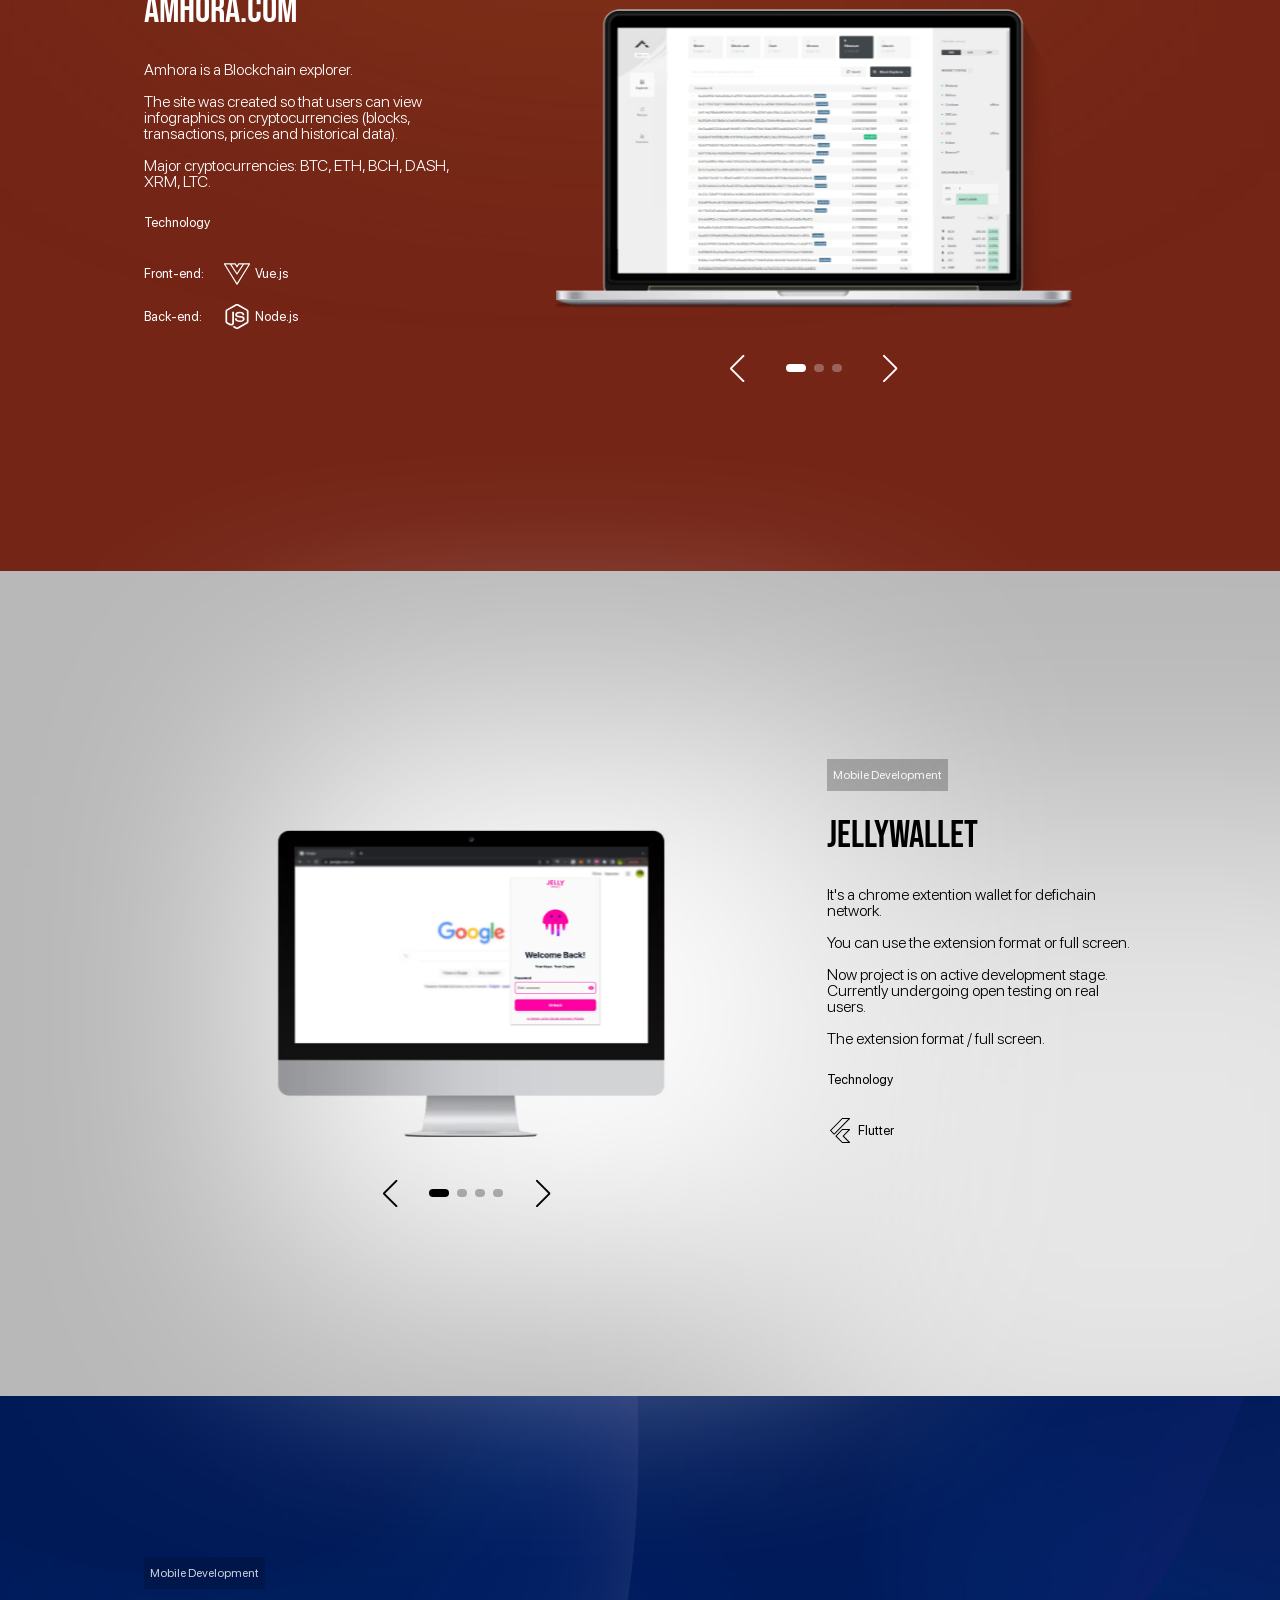
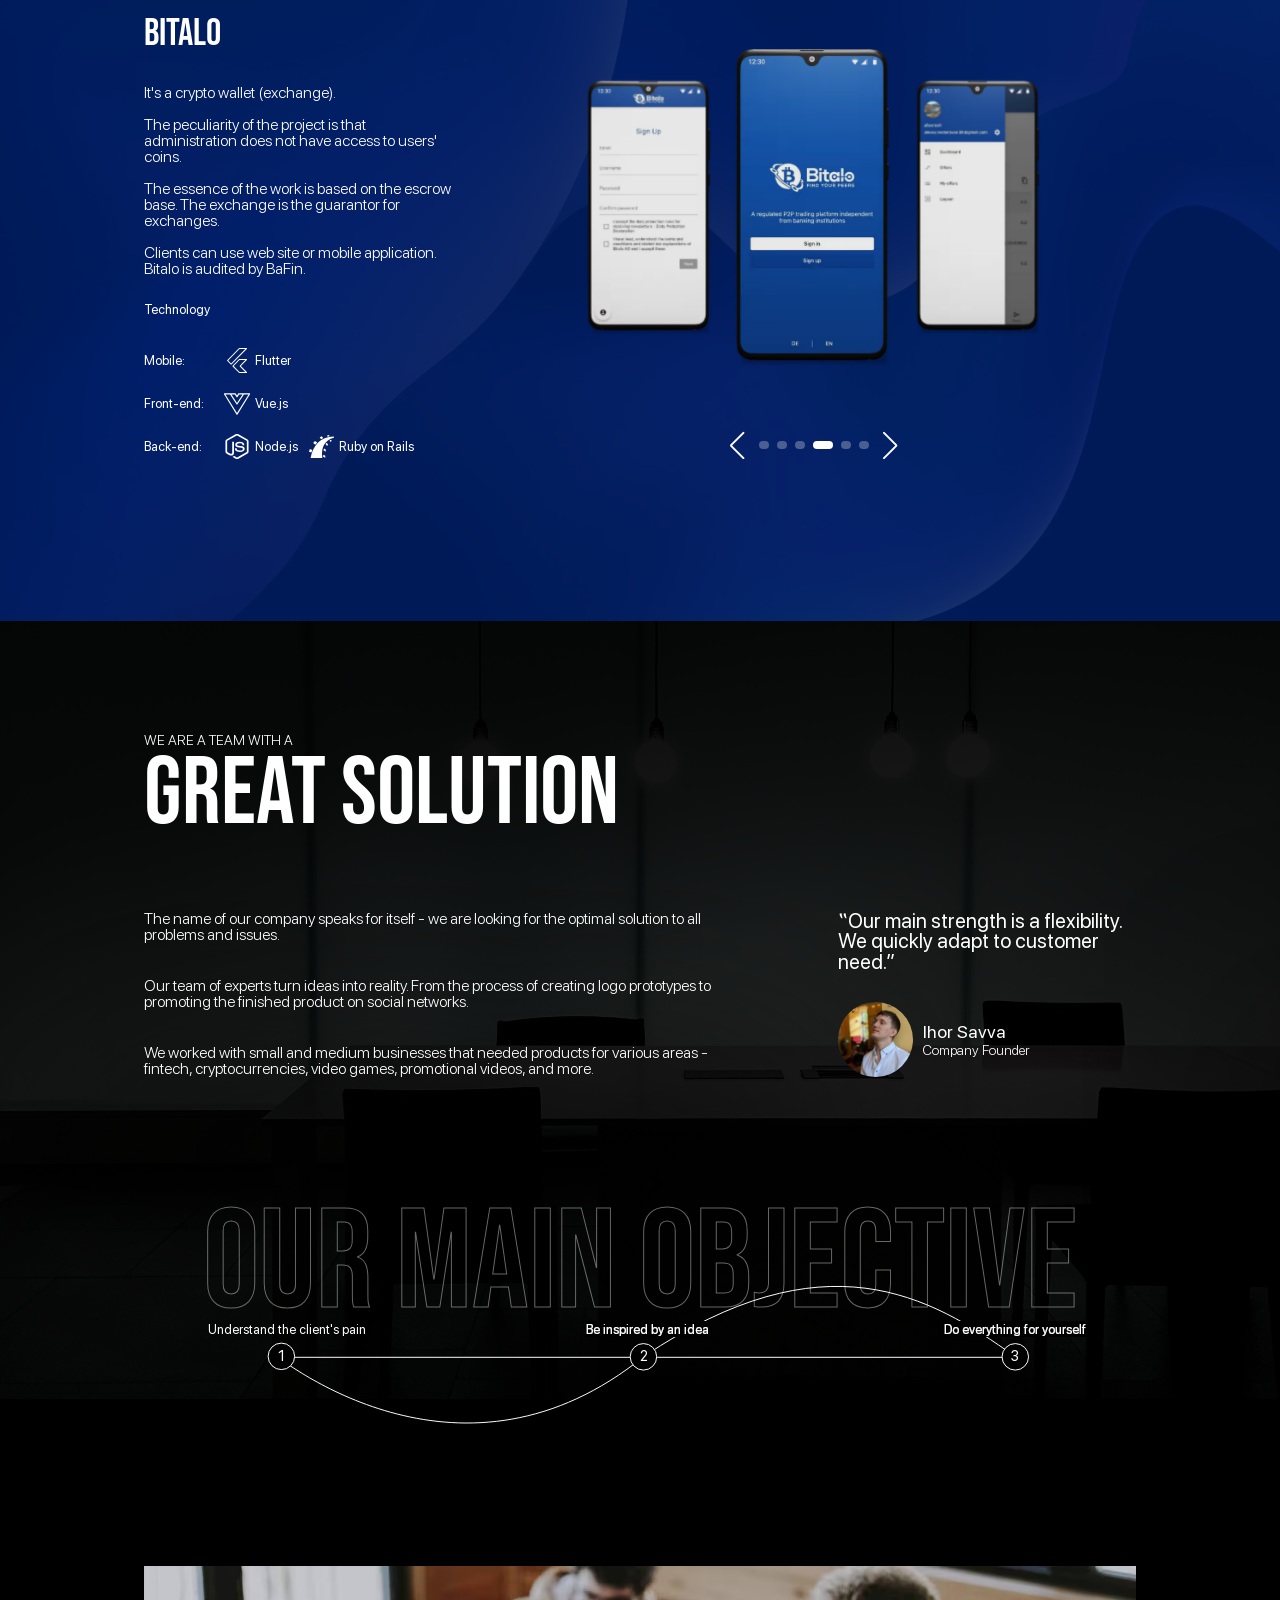
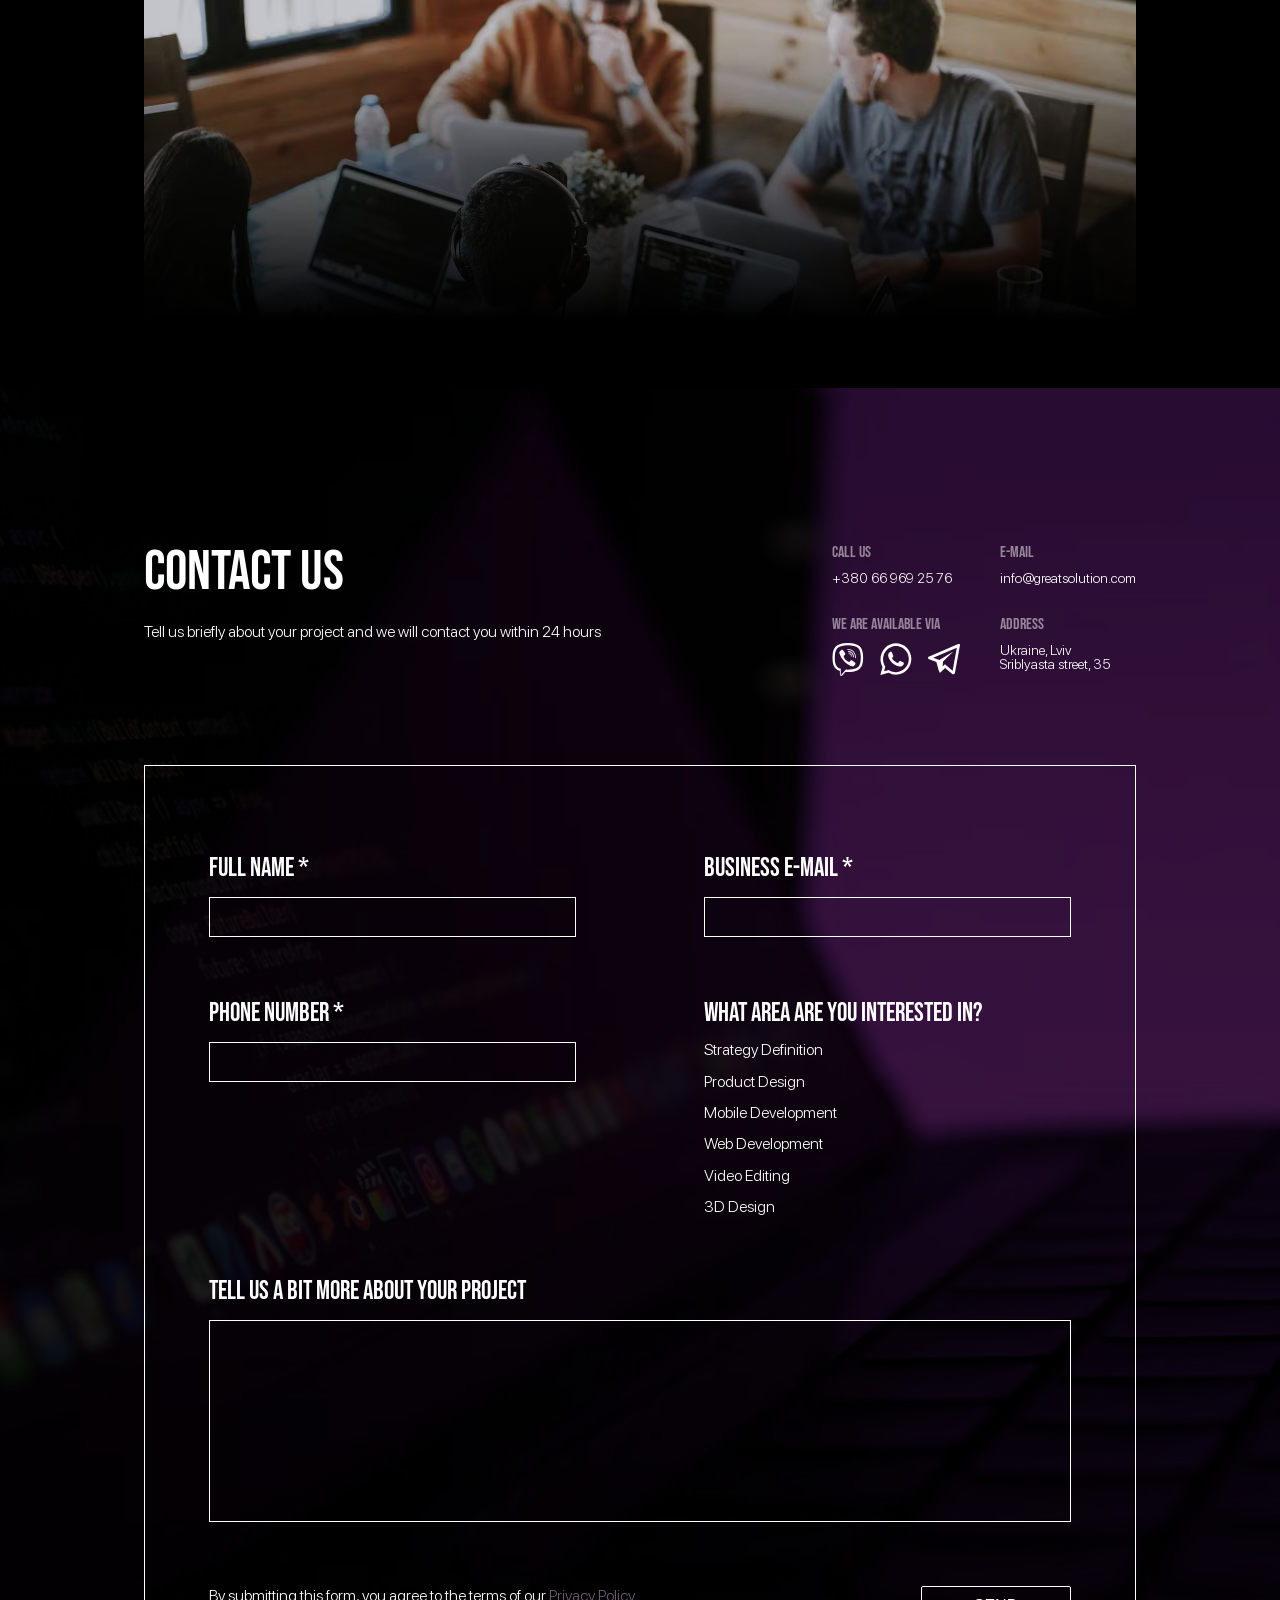
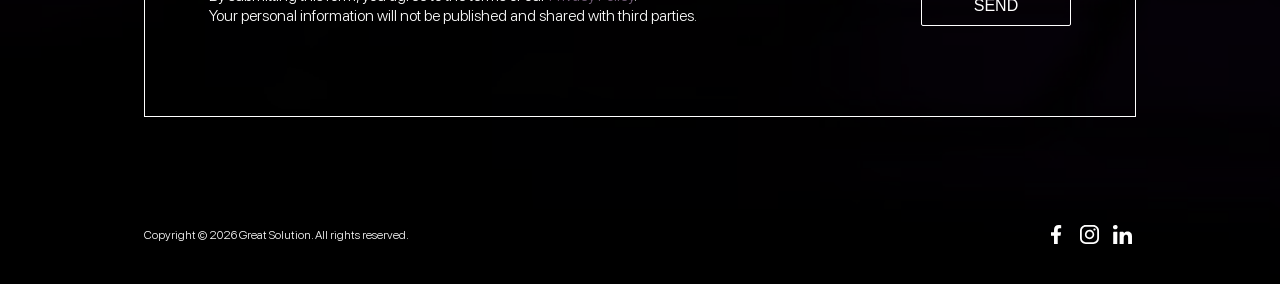
==== commit 9929aadb: "update" ====
--- a/gs/index.html
+++ b/gs/index.html
@@ -64,12 +64,13 @@
 
   <body>
     <div class="preloader show">
-      <div class="lds-ring">
+      <!-- <div class="lds-ring">
         <div></div>
         <div></div>
         <div></div>
         <div></div>
-      </div>
+      </div> -->
+      <video autoplay muted loop src="./assets/img/animation.gif.mp4" alt="" />
     </div>
 
     <header class="header" id="header">
@@ -1653,11 +1654,11 @@
       </svg>
     </a>
 
-    <script defer src="./assets/js/lib/gsap.min.js"></script>
-    <script defer src="./assets/js/lib/CSSRulePlugin.min.js"></script>
-    <script defer src="./assets/js/lib/ScrollTrigger.min.js"></script>
-
-    <script defer src="./assets/js/lib/swiper-bundle.min.js"></script>
-    <script defer type="module" src="./assets/js/main.js"></script>
+    <script async src="./assets/js/lib/gsap.min.js"></script>
+    <script async src="./assets/js/lib/CSSRulePlugin.min.js"></script>
+    <script async src="./assets/js/lib/ScrollTrigger.min.js"></script>
+
+    <script async src="./assets/js/lib/swiper-bundle.min.js"></script>
+    <script async type="module" src="./assets/js/main.js"></script>
   </body>
 </html>
--- a/gs/assets/css/style.css
+++ b/gs/assets/css/style.css
@@ -367,7 +367,7 @@
   font-weight: 400;
   font-size: 20px;
   padding: 8px 0;
-  text-transform: lowercase;
+  /* text-transform: lowercase; */
   color: var(--main-color);
   position: relative;
   transition: color 0.3s ease-in-out;
@@ -755,7 +755,7 @@
 
 .service-post-icon {
   width: max(7.5vw, 75px);
-  height: max(7.5vw, 75px);
+  height: max(7.5vw, 100px);
   display: flex;
   align-items: center;
   justify-content: center;
@@ -947,6 +947,11 @@
   justify-content: center;
   transition: opacity 0.3s ease-in-out;
   position: relative;
+}
+
+.project-media-slider__item img {
+  background: url(data:image/svg+xml,%3Csvg%20version%3D%221.1%22%20xmlns%3D%22http%3A//www.w3.org/2000/svg%22%20xmlns%3Axlink%3D%22http%3A//www.w3.org/1999/xlink%22%20x%3D%220px%22%20y%3D%220px%22%0A%20%20%20width%3D%2260px%22%20height%3D%2260px%22%20viewBox%3D%220%200%2040%2040%22%20enable-background%3D%22new%200%200%2040%2040%22%20xml%3Aspace%3D%22preserve%22%3E%0A%20%20%3Cpath%20opacity%3D%220.3%22%20fill%3D%22%23fff%22%20d%3D%22M20.201%2C5.169c-8.254%2C0-14.946%2C6.692-14.946%2C14.946c0%2C8.255%2C6.692%2C14.946%2C14.946%2C14.946%0A%20%20%20%20s14.946-6.691%2C14.946-14.946C35.146%2C11.861%2C28.455%2C5.169%2C20.201%2C5.169z%20M20.201%2C31.749c-6.425%2C0-11.634-5.208-11.634-11.634%0A%20%20%20%20c0-6.425%2C5.209-11.634%2C11.634-11.634c6.425%2C0%2C11.633%2C5.209%2C11.633%2C11.634C31.834%2C26.541%2C26.626%2C31.749%2C20.201%2C31.749z%22/%3E%0A%20%20%3Cpath%20fill%3D%22%23fff%22%20d%3D%22M26.013%2C10.047l1.654-2.866c-2.198-1.272-4.743-2.012-7.466-2.012h0v3.312h0%0A%20%20%20%20C22.32%2C8.481%2C24.301%2C9.057%2C26.013%2C10.047z%22%3E%0A%20%20%20%20%3CanimateTransform%20attributeType%3D%22xml%22%0A%20%20%20%20%20%20attributeName%3D%22transform%22%0A%20%20%20%20%20%20type%3D%22rotate%22%0A%20%20%20%20%20%20from%3D%220%2020%2020%22%0A%20%20%20%20%20%20to%3D%22360%2020%2020%22%0A%20%20%20%20%20%20dur%3D%220.5s%22%0A%20%20%20%20%20%20repeatCount%3D%22indefinite%22/%3E%0A%20%20%20%20%3C/path%3E%0A%20%20%3C/svg%3E)
+    no-repeat center;
 }
 
 /* Project Book Reader */
@@ -1652,11 +1657,12 @@
   border-radius: 3px;
   border: 1px solid #7b7b7b;
   transition: all 0.3s ease-in;
+  background-color: rgb(0 0 0 / 100%);
 
   /* opacity: 0;
   visibility: hidden; */
   /* transform: translateY(200%); */
-  mix-blend-mode: difference;
+  /* mix-blend-mode: difference; */
 }
 
 .button-scroll-top.visible {
--- a/gs/assets/css/media.css
+++ b/gs/assets/css/media.css
@@ -535,7 +535,13 @@
     left: 0;
     width: 15%;
     height: 100%;
-    box-shadow: 75px 0 75px -75px rgb(0 0 0) inset;
+    pointer-events: none;
+    /* box-shadow: 75px 0 75px -75px rgb(0 0 0) inset; */
+    background: linear-gradient(
+      90deg,
+      rgba(0, 0, 0, 0.65) 0%,
+      rgba(255, 255, 255, 0) 100%
+    );
     /* display: none; */
   }
   .slider-book-reader:before {
@@ -548,7 +554,13 @@
     width: 15%;
     height: 100%;
     /* inset: 0; */
-    box-shadow: -75px 0 75px -75px rgb(0 0 0) inset;
+    pointer-events: none;
+    background: linear-gradient(
+      270deg,
+      rgba(0, 0, 0, 0.65) 0%,
+      rgba(255, 255, 255, 0) 100%
+    );
+    /* box-shadow: -75px 0 75px -75px rgb(0 0 0) inset; */
     /* display: none; */
   }
 
@@ -678,7 +690,13 @@
     left: 0;
     width: 15%;
     height: 100%;
-    box-shadow: 75px 0 75px -75px #0a1e49 inset;
+    background: linear-gradient(
+      90deg,
+      rgba(10, 30, 73, 0.5) 0%,
+      rgba(255, 255, 255, 0) 100%
+    );
+    /* box-shadow: 75px 0 75px -75px #0a1e49 inset; */
+    pointer-events: none;
     /* display: none; */
   }
   .slider-bitalo:before {
@@ -691,7 +709,13 @@
     width: 15%;
     height: 100%;
     /* inset: 0; */
-    box-shadow: -75px 0 75px -75px #0a1e49 inset;
+    pointer-events: none;
+    background: linear-gradient(
+      270deg,
+      rgba(10, 30, 73, 0.5) 0%,
+      rgba(255, 255, 255, 0) 100%
+    );
+    /* box-shadow: -75px 0 75px -75px #0a1e49 inset; */
     /* display: none; */
   }
 
@@ -820,7 +844,7 @@
   }
 
   .navigation {
-    top: 6rem;
+    top: 65px;
   }
   /* Logo */
   .logo-icon {
